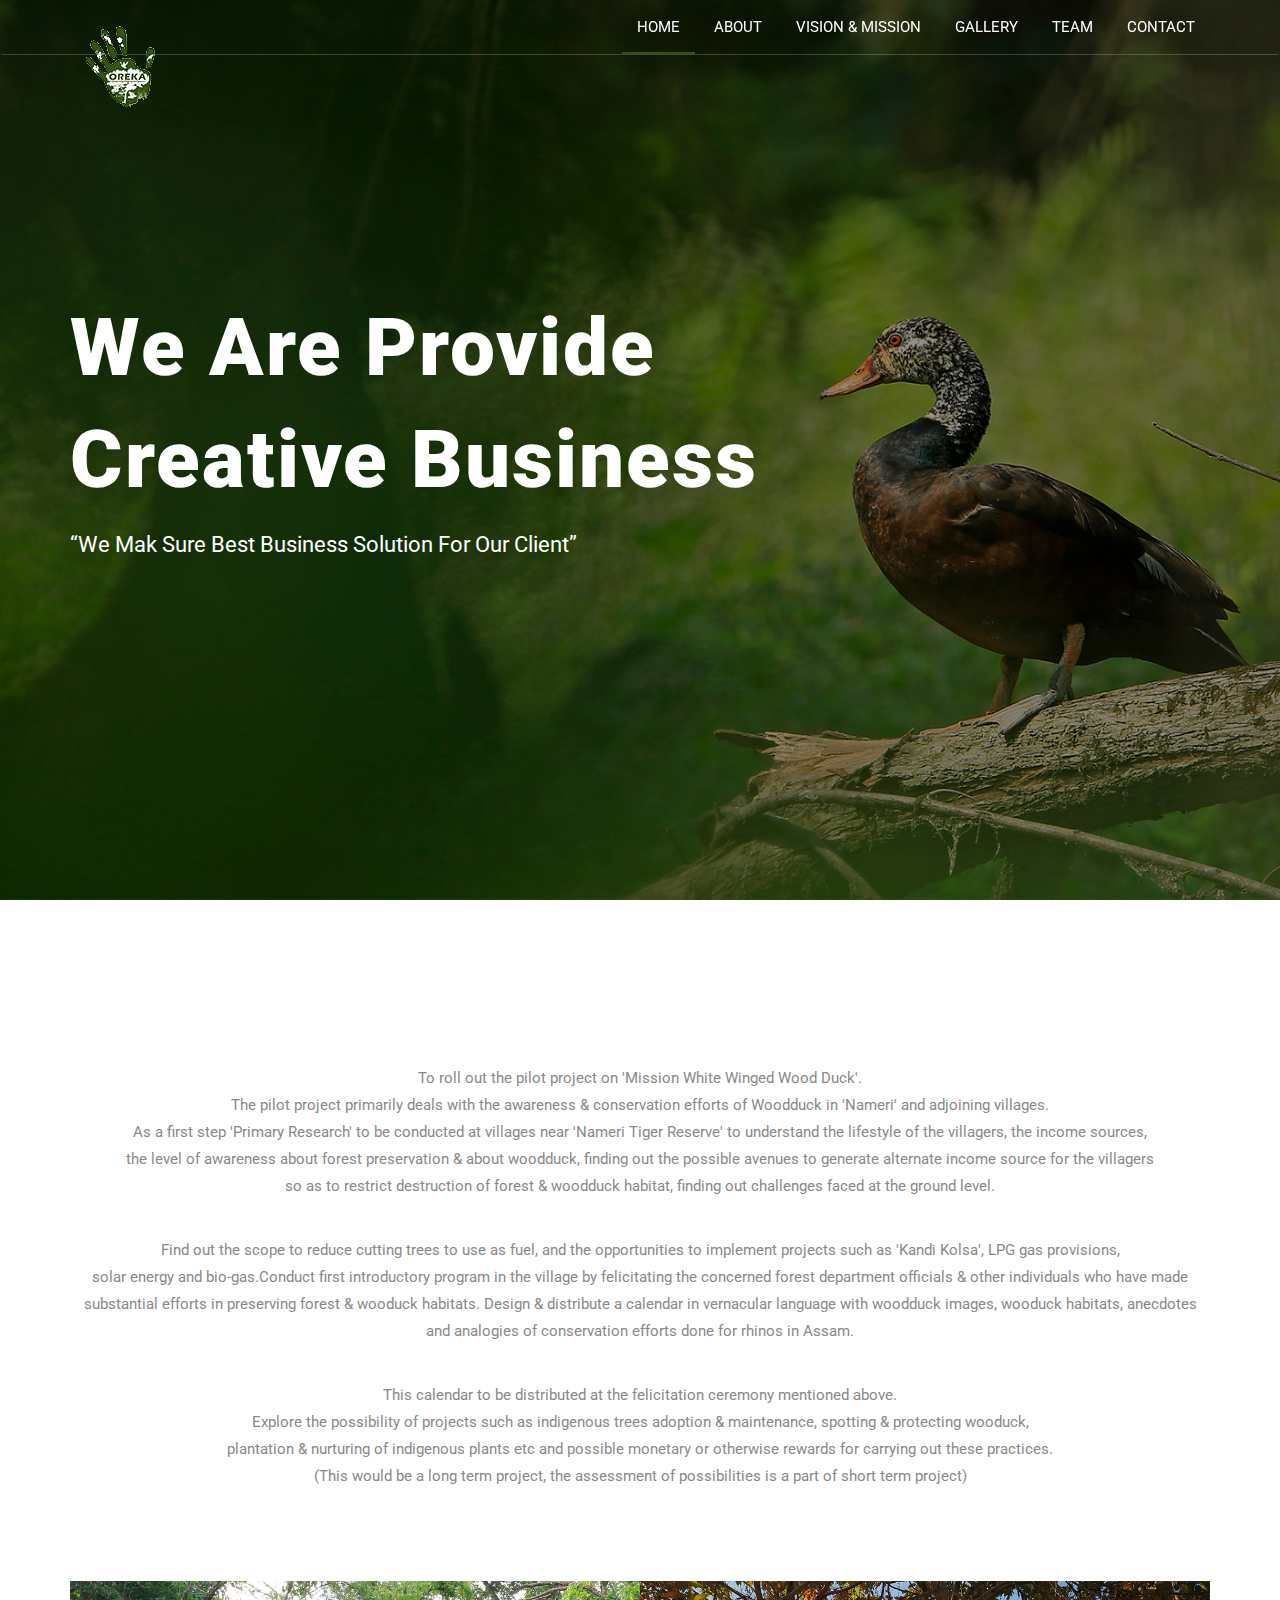
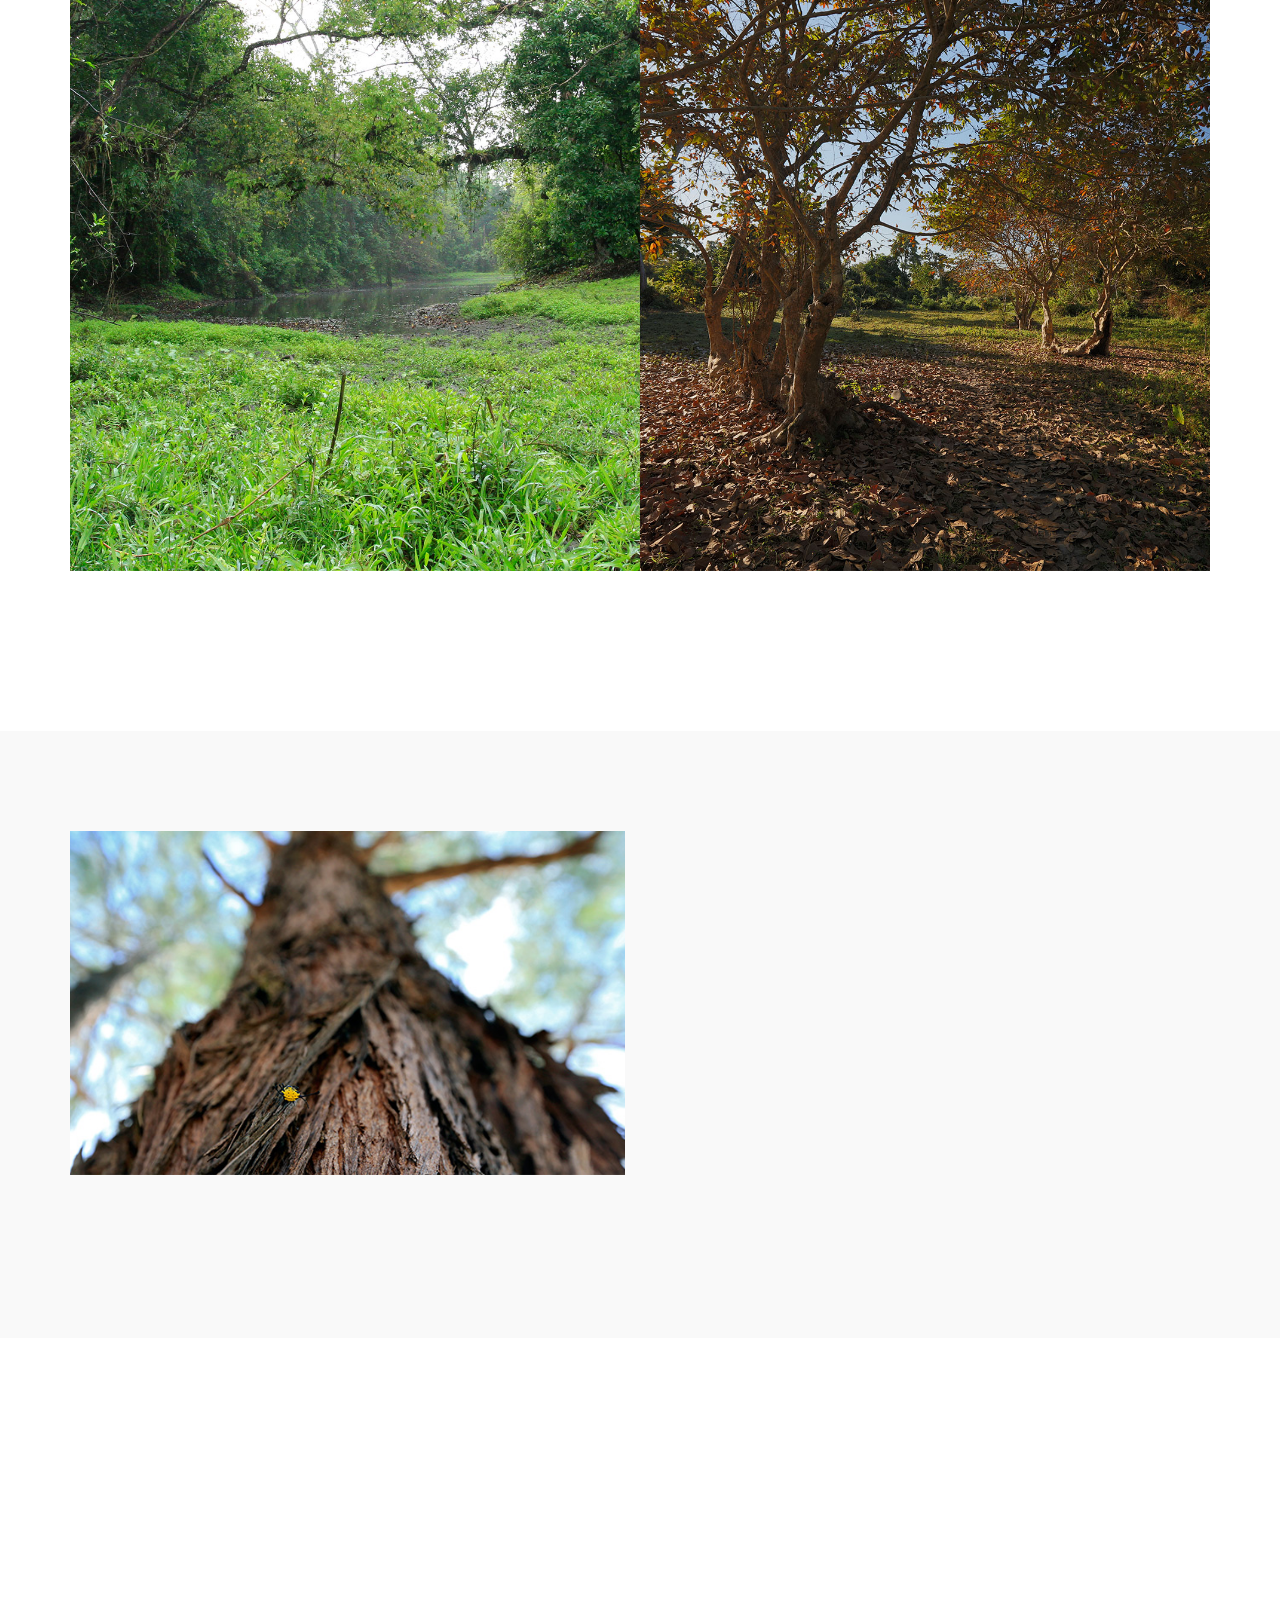
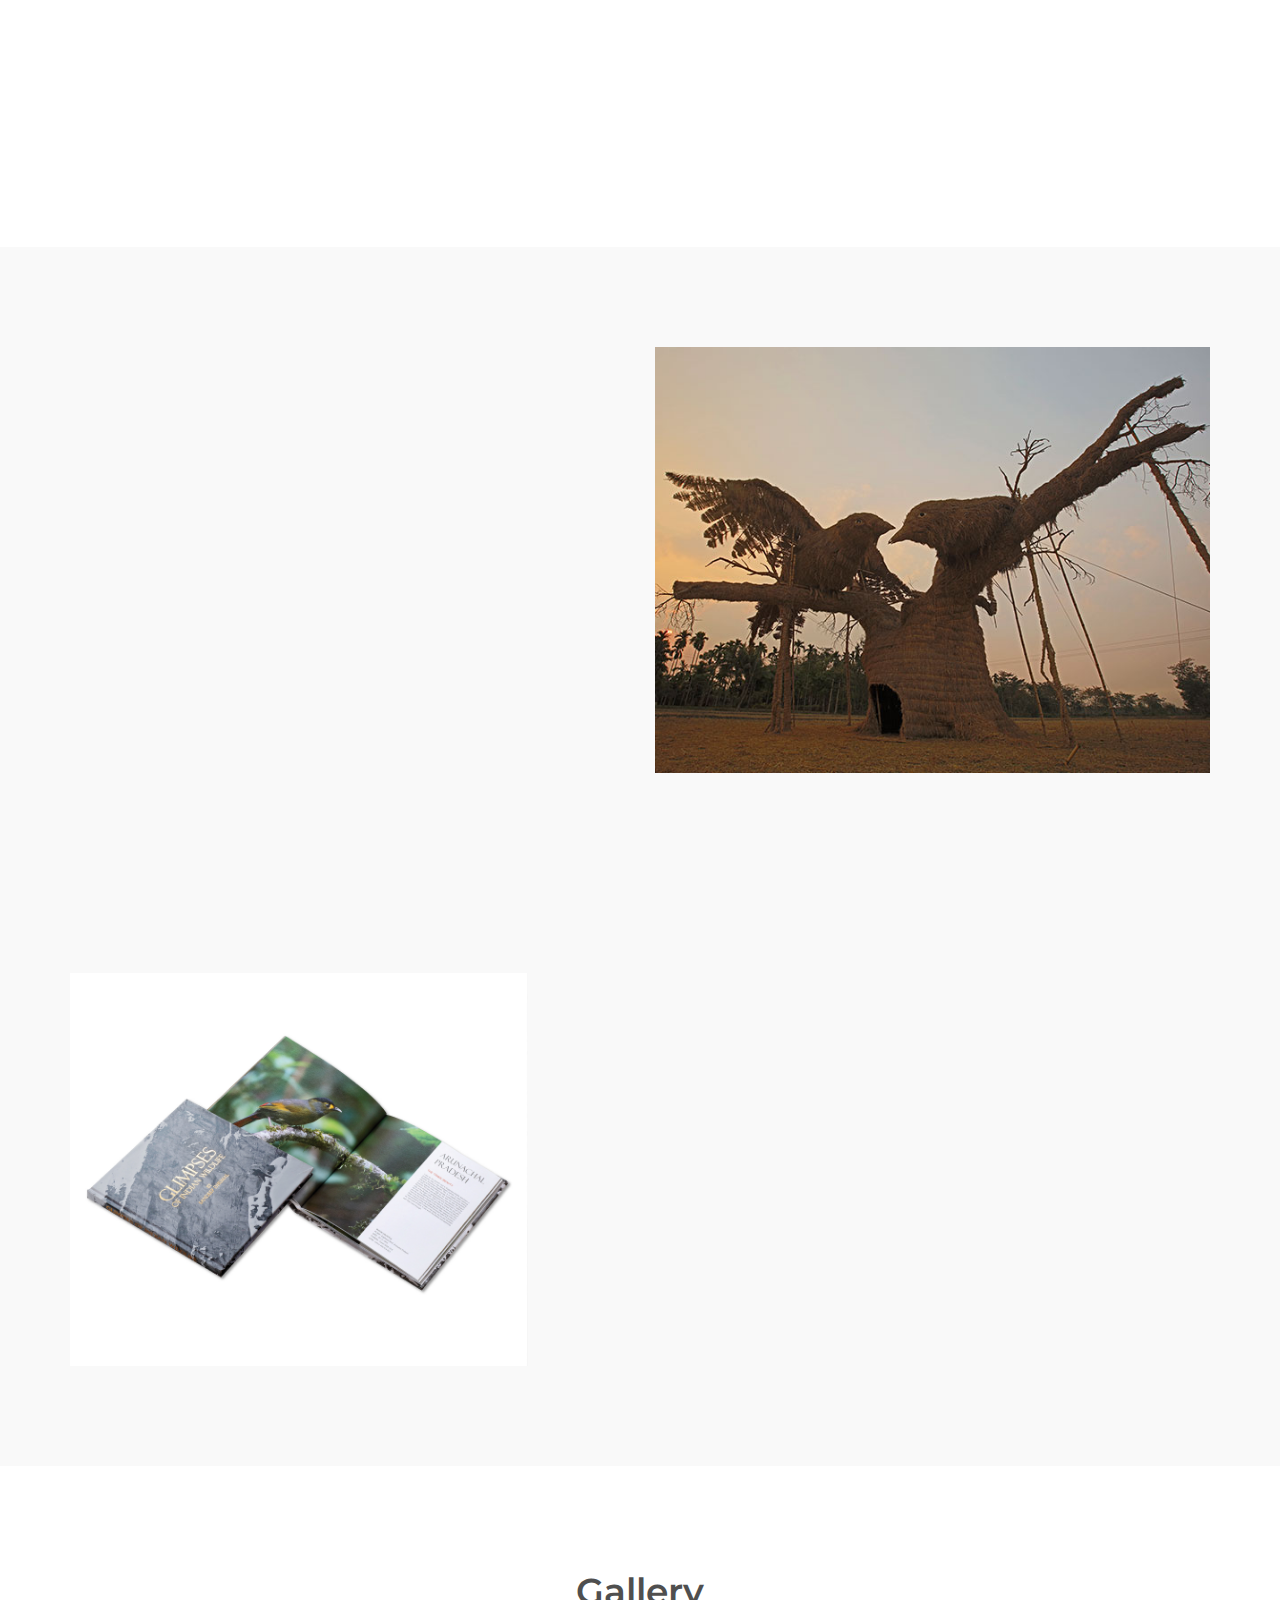
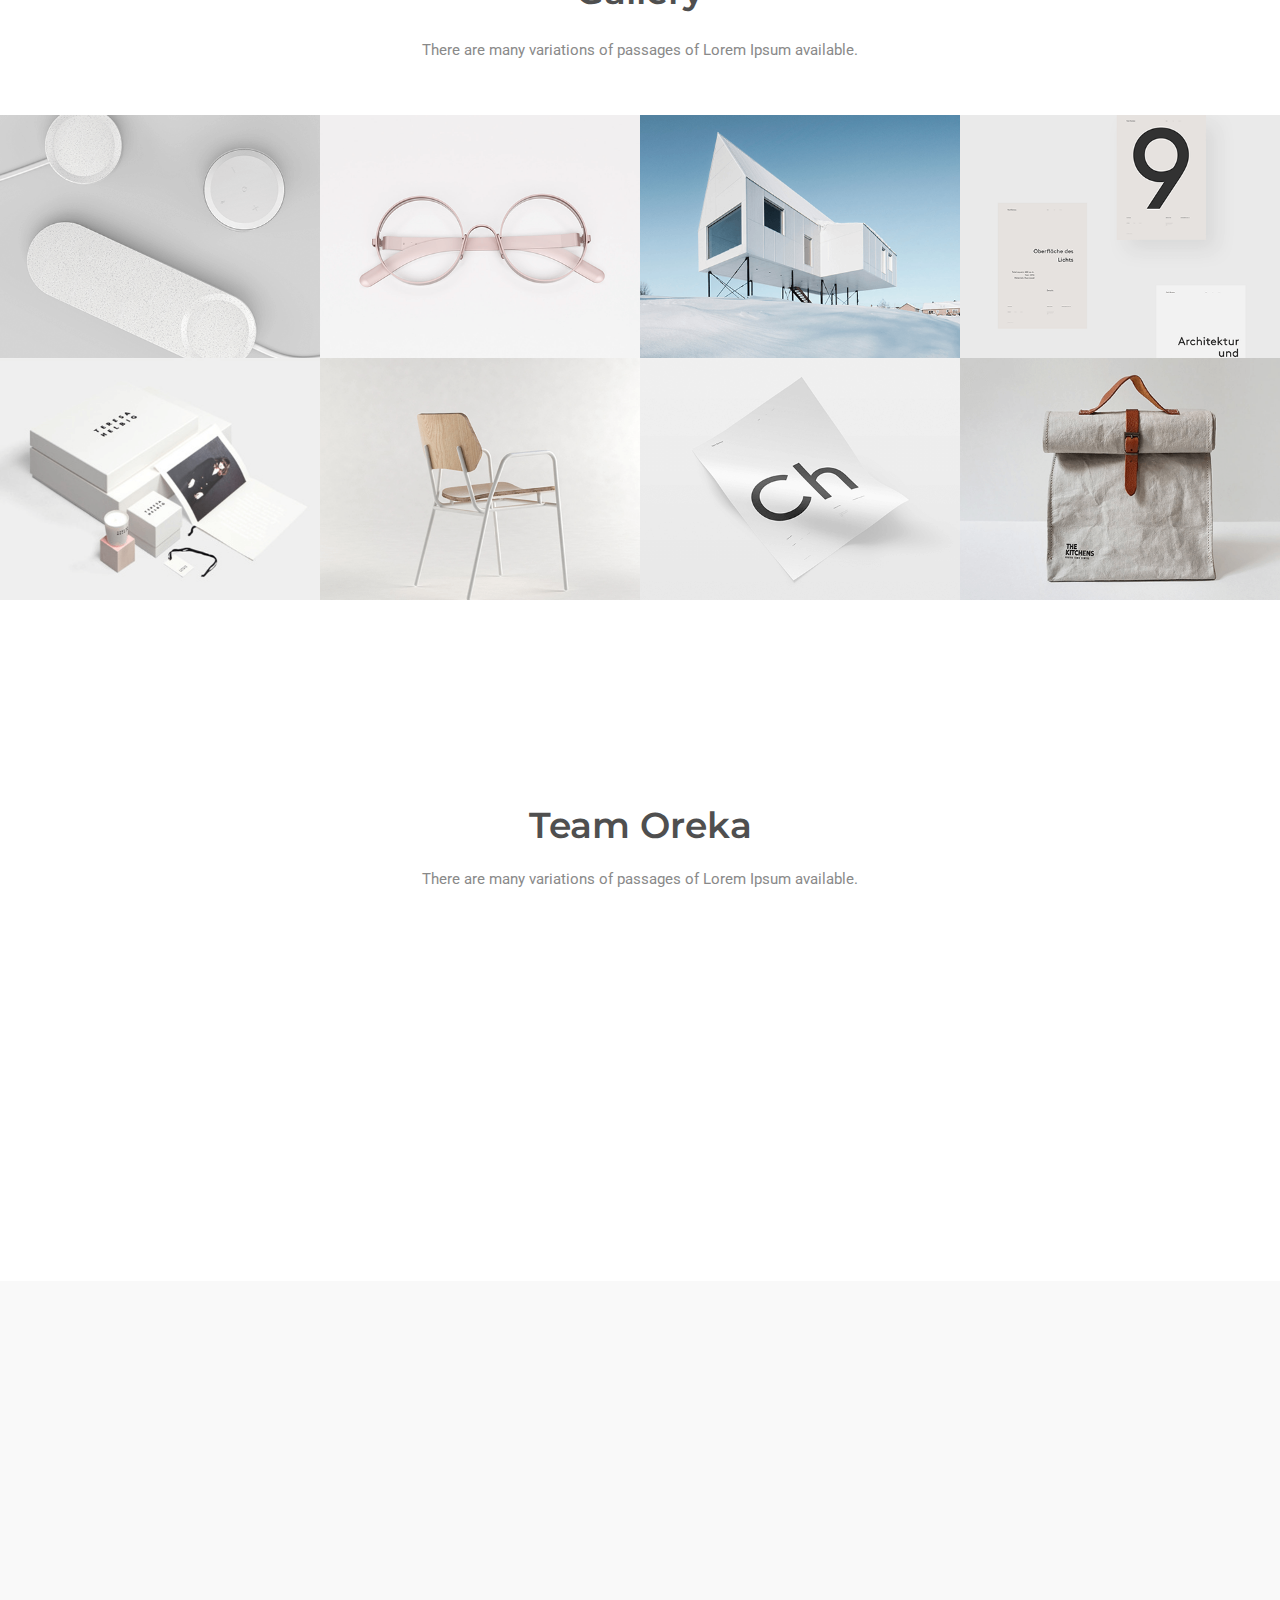
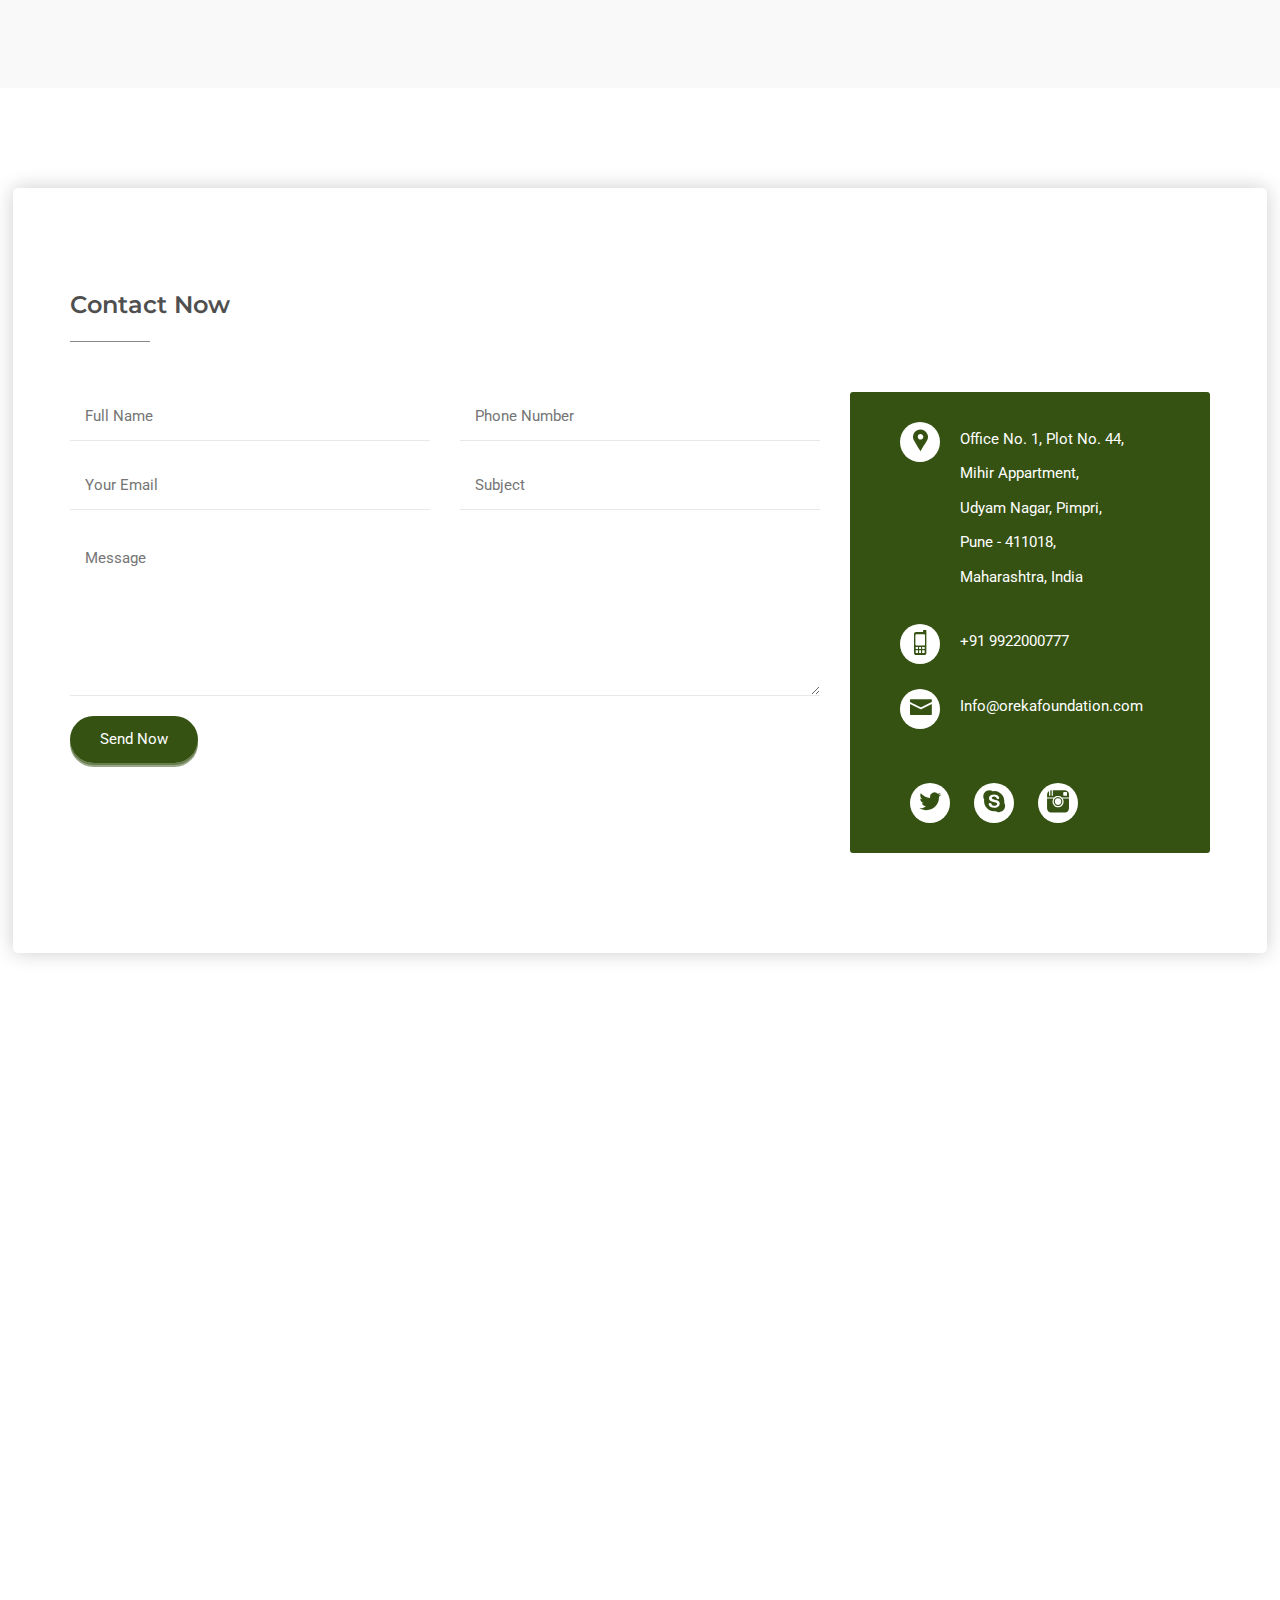
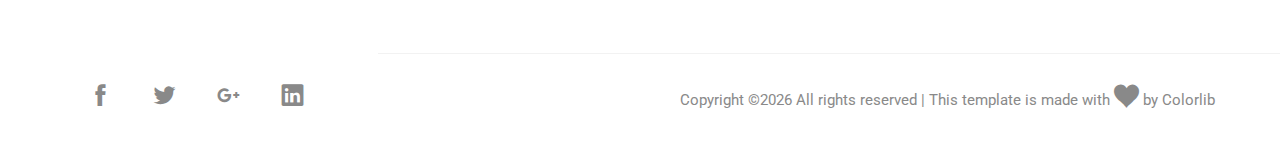
==== classic/index.html @ d02e56a4 "Updates" ====
<!doctype html>
<html class="no-js" lang="zxx">

<head>
    <meta charset="utf-8">
    <meta name="author" content="John Doe">
    <meta name="description" content="">
    <meta name="keywords" content="HTML,CSS,XML,JavaScript">
    <meta http-equiv="x-ua-compatible" content="ie=edge">
    <meta name="viewport" content="width=device-width, initial-scale=1.0">
    <!-- Title -->
    <title>Oreka Foundation</title>
    <!-- Place favicon.ico in the root directory -->
    <link rel="apple-touch-icon" href="images/apple-touch-icon.png">
    <link rel="shortcut icon" type="image/ico" href="images/favicon.ico" />
    <!-- Plugin-CSS -->
    <link rel="stylesheet" href="css/bootstrap.min.css">
    <link rel="stylesheet" href="css/owl.carousel.min.css">
    <link rel="stylesheet" href="css/icofont.css">
    <link rel="stylesheet" href="css/magnific-popup.css">
    <link rel="stylesheet" href="css/animate.css">
    <!-- Main-Stylesheets -->
    <link rel="stylesheet" href="css/normalize.css">
    <link rel="stylesheet" href="style.css">
    <link rel="stylesheet" href="css/responsive.css">
    <script src="js/vendor/modernizr-2.8.3.min.js"></script>

    <!--[if lt IE 9]>
        <script src="//oss.maxcdn.com/html5shiv/3.7.2/html5shiv.min.js"></script>
        <script src="//oss.maxcdn.com/respond/1.4.2/respond.min.js"></script>
    <![endif]-->
</head>

<body data-spy="scroll" data-target=".mainmenu-area">
    <!--Preloader-->
    <div class="preloader">
        <div class="spinner"></div>
    </div>

    <!-- Mainmenu-Area -->
    <nav class="navbar mainmenu-area" data-spy="affix" data-offset-top="197">
        <div class="container">
            <div class="row">
                <div class="col-xs-12">
                    <div id="search-box" class="collapse">
                        <form action="#">
                            <input type="search" class="form-control" placeholder="What do you want to know?">
                        </form>
                    </div>
                </div>
            </div>
            <div class="row">
                <div class="col-xs-12">
                    <div class="navbar-header smoth">
                        <button type="button" class="navbar-toggle" data-toggle="collapse" data-target="#mainmenu">
                            <span class="icon-bar"></span>
                            <span class="icon-bar"></span>
                            <span class="icon-bar"></span> 
                        </button>
                        <a class="navbar-brand" href="#home-area"><img src="images/logo.png" alt=""></a>
                    </div>
                    <div class="collapse navbar-collapse navbar-right" id="mainmenu">
                        <!--<ul class="nav navbar-nav navbar-right help-menu">
                            <li><a href=""><i class="icofont icofont-user-alt-4"></i></a></li>
                            <li><a href="#search-box" data-toggle="collapse"><i class="icofont icofont-search-alt-2"></i></a></li>
                            <li class="select-cuntry">
                                <select name="counter" id="counter">
                                    <option value="ENG">ENG</option>
                                    <option value="BEN">BEN</option>
                                    <option value="ARA">ARA</option>
                                    <option value="ARG">ARG</option>
                                    <option value="CHV">CHV</option>
                                </select>
                            </li>
                        </ul>-->
                        <ul class="nav navbar-nav primary-menu">
                            <li class="active"><a href="#home-area">Home</a></li>
                            <li><a href="#about">About</a></li>
                            <li><a href="#vnm">Vision & Mission</a></li>
                            <li><a href="#portfolio-area">Gallery</a></li>
                            <li><a href="#team-area">Team</a></li>
                            <li><a href="#contact-area">Contact</a></li>
                        </ul>
                    </div>
                </div>
            </div>
        </div>
    </nav>
    <!-- Mainmenu-Area-/ -->


    <!--Header-Area-->
    <header class="header-area overlay" id="home-area">
        <div class="vcenter">
            <div class="container">
                <div class="row">
                    <div class="col-xs-12 col-sm-10 col-md-8">
                        <div class="header-text">
                            <h2 class="header-title wow fadeInUp">We Are Provide Creative Business <!--<span class="dot"></span>--></h2>
                            <div class="wow fadeInUp" data-wow-delay="0.5s"><q>We Mak Sure Best Business Solution For Our Client</q></div>
                            <!--<div class="wow fadeInUp" data-wow-delay="0.7s">
                                <a href="#contact-area" class="bttn bttn-lg bttn-primary" style="background-color: #fff">Contact Now</a>
                            </div>-->
                        </div>
                    </div>
                </div>
            </div>
        </div>
    </header>
    <!--Header-Area-/-->


    <!-- About-Area -->
    <section class="section-padding" id="about-area">
        
        <div class="container">
            <h2 class="title wow fadeInUp"><center>About Oreka</center></h2>
            <p><center>To roll out the pilot project on 'Mission White Winged Wood Duck'. <br>The pilot project primarily deals with the awareness & conservation efforts of Woodduck in 'Nameri' and adjoining villages.<br> As a first step 'Primary Research' to be conducted at villages near 'Nameri Tiger Reserve' to understand the lifestyle of the villagers, the income sources,<br> the level of awareness about forest preservation & about woodduck, finding out the possible avenues to generate alternate income source for the villagers <br>so as to restrict destruction of forest & woodduck habitat, finding out challenges faced at the ground level. </center></p>
            <p><center><br>Find out the scope to reduce cutting trees to use as fuel, and the opportunities to implement projects such as 'Kandi Kolsa', LPG gas provisions, <br>solar energy and bio-gas.Conduct first introductory program in the village by felicitating the concerned forest department officials & other individuals who have made substantial efforts in preserving forest & wooduck habitats. Design & distribute a calendar in vernacular language with woodduck images, wooduck habitats, anecdotes and analogies of conservation efforts done for rhinos in Assam. </center></p>
            <p><center><br>This calendar to be distributed at the felicitation ceremony mentioned above. <br>Explore the possibility of projects such as indigenous trees adoption & maintenance, spotting & protecting wooduck, <br>plantation & nurturing of indigenous plants etc and possible monetary or otherwise rewards for carrying out these practices. <br> (This would be a long term project, the assessment of possibilities is a part of short term project)<br><br><br><br></center></p>
            <p><img src="images/Habitat.jpg" alt=""></p>
            
        </div>
        <div class="container">
            <div class="row">
                <div class="hidden-xs col-sm-6 col-md-offset-1">
                    <!--<img src="images/About-Back.jpg" alt="">-->
                </div>
                <div class="col-xs-12 col-sm-6 col-md-5">
                    <div class="page-title" id="about">
                        <!--<h2 class="title wow fadeInUp">About US</h2>-->
                        <div class="wow fadeInUp" data-wow-delay="0.5s">
                            <p></p>
                        </div>
                    </div>
                    <!--<div class="wow fadeInUp" data-wow-delay="0.7s">
                        <a href="#" class="bttn bttn-primary">Learn More</a>
                    </div>-->
                </div>
                
            </div>
        </div>
    </section>
    <!-- About-Area / -->



    <section class="section-padding gray-bg" id="vnm">
        <div class="container">
            <div class="row">
                <div class="col-xs-12 col-sm-6">
                    <div class="video-box">
                        <img src="images/About-Back.jpg" alt="">
                        <!--<a href="https://www.youtube.com/watch?v=7e90gBu4pas" class="video-bttn"><img src="images/video-button.png" alt=""></a>-->
                    </div>
                </div>

                <div class="col-xs-12 col-sm-6 col-md-5 col-md-offset-1 wow fadeInUp">
                    <div class="page-title">
                        <h2 class="title">Vision & Mission</h2>
                        <ul class="tabs-list">
                            <li class="active"><a data-toggle="pill" href="#our_mission">Our Vision</a></li>
                            <li><a data-toggle="pill" href="#our_vission">Our Mission</a></li>
                            <li><a data-toggle="pill" href="#our_support">Our Values</a></li>
                        </ul>
                    </div>
                    <div class="tab-content">
                        <div id="our_mission" class="tab-pane fade in active">
                            <!--<h4 class="upper thing">SINCE WE HAVE 25 YEARS </h4>-->
                            <h3 class="upper">To conserve endangered species of India</h3>
                            <p>OREKA intent to put efforts in conserving endangered species of flora & fauna across India. Conservation efforts are inclusive in nature & not restricting to birds or mammals, but may also encompass plant species and other creatures.</p>
                            <br />
                            <!--<a href="#" class="bttn bttn-sm bttn-primary">View More</a>-->
                        </div>
                        <div id="our_vission" class="tab-pane fade">
                            <!--<h4 class="upper thing">SINCE WE HAVE 25 YEARS </h4>-->
                            <!--<h3 class="upper">Our Mission</h3>-->
                            <p>To drive the change in shifting status of these species from being endangered towards least concern'
'To arrest the shift from 'Near Threatened' and 'Vulnerable' species towards status of being 'Endangered'</p>
                            <br />
                            <!--<a href="#" class="bttn bttn-sm bttn-primary">View More</a>-->
                        </div>
                        <div id="our_support" class="tab-pane fade">
                            <!--<h4 class="upper thing">SINCE WE HAVE 25 YEARS </h4>-->
                            <h3 class="upper"><ul>
                                <li>RESPECT</li>
                                <li>CARE</li>
                                <li>RESTORE</li>
                                </ul> <!--RESPECT <br> CARE <br> RESTORE --></h3>
                            <!--<p>OREKA intent to put efforts in conserving endangered species of flora & fauna across India. Conservation efforts are inclusive in nature & not restricting to birds or mammals, but may also encompass plant species and other creatures.</p>-->
                            <br />
                            <!--<a href="#" class="bttn bttn-sm bttn-primary">View More</a>-->
                        </div>
                    </div>
                </div>
            </div>
        </div>
    </section>



    <!--<section class="section-padding" id="service-area">
        <div class="container">
            <div class="row">
                <div class="col-xs-12 col-sm-6 col-md-4">
                    <div class="feature-box wow fadeInUp" data-wow-delay="0.2s">
                        <div class="box-icon">
                            <i class="icofont icofont-idea"></i>
                        </div>
                        <h4>Unique Design</h4>
                        <p>Lorem ipsum dolor sit amet, consectetur adipiscing elit, sed do eiusmod tempor incididunt.</p>
                        <a href="#" class="read-more">Read More</a>
                    </div>
                </div>
                <div class="col-xs-12 col-sm-6 col-md-4">
                    <div class="feature-box wow fadeInUp" data-wow-delay="0.4s">
                        <div class="box-icon">
                            <i class="icofont icofont-code-alt"></i>
                        </div>
                        <h4>Clean Layout</h4>
                        <p>Lorem ipsum dolor sit amet, consectetur adipiscing elit, sed do eiusmod tempor incididunt.</p>
                        <a href="#" class="read-more">Read More</a>
                    </div>
                </div>
                <div class="col-xs-12 col-sm-6 col-md-4">
                    <div class="feature-box wow fadeInUp" data-wow-delay="0.6s">
                        <div class="box-icon">
                            <i class="icofont icofont-monitor"></i>
                        </div>
                        <h4>Well Responsive</h4>
                        <p>Lorem ipsum dolor sit amet, consectetur adipiscing elit, sed do eiusmod tempor incididunt.</p>
                        <a href="#" class="read-more">Read More</a>
                    </div>
                </div>
                <div class="col-xs-12 col-sm-6 col-md-4">
                    <div class="feature-box wow fadeInUp" data-wow-delay="1.2s">
                        <div class="box-icon">
                            <i class="icofont icofont-chart-bar-graph"></i>
                        </div>
                        <h4>Pro Developing</h4>
                        <p>Lorem ipsum dolor sit amet, consectetur adipiscing elit, sed do eiusmod tempor incididunt.</p>
                        <a href="#" class="read-more">Read More</a>
                    </div>
                </div>
                <div class="col-xs-12 col-sm-6 col-md-4">
                    <div class="feature-box wow fadeInUp" data-wow-delay="1s">
                        <div class="box-icon">
                            <i class="icofont icofont-files"></i>
                        </div>
                        <h4>Well Documented</h4>
                        <p>Lorem ipsum dolor sit amet, consectetur adipiscing elit, sed do eiusmod tempor incididunt.</p>
                        <a href="#" class="read-more">Read More</a>
                    </div>
                </div>
                <div class="col-xs-12 col-sm-6 col-md-4">
                    <div class="feature-box wow fadeInUp" data-wow-delay="0.8s">
                        <div class="box-icon">
                            <i class="icofont icofont-money-bag"></i>
                        </div>
                        <h4>Quick Marketing</h4>
                        <p>Lorem ipsum dolor sit amet, consectetur adipiscing elit, sed do eiusmod tempor incididunt.</p>
                        <a href="#" class="read-more">Read More</a>
                    </div>
                </div>
            </div>
        </div>
    </section>-->
    
   <!-- <p><img src="images/Habitat.jpg" alt=""></p>-->
    
    <p><center>  <iframe width="80%" height="480" src="https://www.youtube.com/embed/hDFlw0fx80U" frameborder="0" allow="autoplay; encrypted-media" allowfullscreen></iframe> </center></p>

    <!-- Skill-Area -->
    <section class="section-padding gray-bg" id="skill-area">
        <div class="container">
            <div class="row">
                <div class="col-xs-12 col-sm-6 col-md-5">
                    <div class="page-title">
                        <h2 class="title wow fadeInUp">Statistics about <br>Indian Wildlife</h2>
                        <div class="wow fadeInUp">
                            <p>There are many variations of passages of Lorem Ipsum available, but the majority have suffered alteration in some form, by injected humour, or randomised words which don't look.</p>
                        </div>
                    </div>
                    <div class="skills skills1 row">
                        <!-- main skill No. 1 -->
                        <div class="skill col-md-4 col-xs-6 wow fadeInUp" data-wow-delay="0.2s">
                            <div class="chart chart1 center" data-percent="95">
                                <span class="counter">95</span>
                            </div>
                            <h6>WebDesign</h6>
                        </div>
                        <!-- main skill No. 2 -->
                        <div class="skill col-md-4 col-xs-6 wow fadeInUp" data-wow-delay="0.4s">
                            <div class="chart chart1 center" data-percent="85">
                                <span class="counter">85</span>
                            </div>
                            <h6>Coding</h6>
                        </div>
                        <!-- main skill No. 3 -->
                        <div class="skill col-md-4 col-xs-6 wow fadeInUp" data-wow-delay="0.6s">
                            <div class="chart chart1 center" data-percent="90">
                                <span class="counter">90</span>
                            </div>
                            <h6>Developing</h6>
                        </div>
                        <!-- main skill No. 4 -->
                        <div class="skill col-md-4 col-xs-6 wow fadeInUp" data-wow-delay="1.2s">
                            <div class="chart chart1 center" data-percent="95">
                                <span class="counter">95</span>
                            </div>
                            <h6>Java Script</h6>
                        </div>
                        <!-- main skill No. 4 -->
                        <div class="skill col-md-4 col-xs-6 wow fadeInUp" data-wow-delay="1s">
                            <div class="chart chart1 center" data-percent="85">
                                <span class="counter">85</span>
                            </div>
                            <h6>Apps Design</h6>
                        </div>
                        <!-- main skill No. 4 -->
                        <div class="skill col-md-4 col-xs-6 wow fadeInUp" data-wow-delay="0.8s">
                            <div class="chart chart1 center" data-percent="90">
                                <span class="counter">90</span>
                            </div>
                            <h6>Graphics Script</h6>
                        </div>
                    </div>
                </div>
                <div class="col-xs-12 col-sm-6 col-md-offset-1">
                    <img src="images/Indian-Wildlife.jpg" alt="">
                </div>
            </div>
        </div>
    </section>
    <!-- Skill-Area / -->


    <!-- Skill-Area -->
    <section class="section-padding gray-bg" id="skill-area">
        <div class="container">
            <div class="row">
                <div class="col-xs-12 col-sm-6 col-md-5">
                    <img src="images/blog.jpg" alt="">
                </div>
                <div class="col-xs-12 col-sm-6 col-md-offset-1">
                    <div class="page-title">
                        <h2 class="title wow fadeInUp">Glimses of<br>Indian Wildlife</h2>
                        <div class="wow fadeInUp">
                            <p>The proceeds of this book will go directly to the 'Oreka Foundation' which will keep the conservation work going on, in the far flung recesses of India.</p>
                        </div>
                    </div>
                    
                </div>
                
            </div>
        </div>
    </section>
    <!-- Skill-Area / -->



    <!-- Portfolio-Area -->
    <section class="section-padding" id="portfolio-area">
        <div class="container-fluid">
            <div class="row">
                <div class="col-xs-12 col-sm-8 col-sm-offset-2 col-md-6 col-md-offset-3">
                    <div class="page-title text-center">
                        <h2 class="title">Gallery</h2>
                        <p>There are many variations of passages of Lorem Ipsum available.</p>
                    </div>
                </div>
            </div>
            <div class="row">
                <div class="col-xs-12">
                    <!-- Mixitup controls -->
                    <!--<ul class="filter-controls text-center">
                        <li class="active filter" data-filter="all">All</li>
                        <li class="active filter" data-filter=".graphics">Graphics</li>
                        <li class="filter" data-filter=".ux_ui">UI/UX</li>
                        <li class="filter" data-filter=".web_design">Web Design</li>
                        <li class="filter" data-filter=".coding">Coding</li>
                        <li class="filter" data-filter=".developing">Developing</li>
                        <li class="filter" data-filter=".photography">Photography</li>
                    </ul>-->
                </div>
            </div>
            <div class="row" id="filtering">
                <div class="col-xs-6 col-sm-4 col-md-3 mix graphics developing">
                    <div class="filter-box">
                        <div class="filter-image">
                            <img src="images/work-1.jpg" alt="">
                        </div>
                        <div class="filter-hover">
                           <a href="images/work-1.jpg" download>  <h5> Download <br> & Share </h5></a>
                            <a href="images/work-1.jpg" class="filter-popup" data-effect="mfp-zoom-in"></a>
                        </div>
                    </div>
                </div>
                <div class="col-xs-6 col-sm-4 col-md-3 mix ux_ui ">
                    <div class="filter-box">
                        <div class="filter-image">
                            <img src="images/work-2.jpg" alt="">
                        </div>
                        <div class="filter-hover">
                            <a href="images/work-2.jpg" download> <h5>Download <br> & Share </h5></a>
                            <a href="images/work-2.jpg" class="filter-popup" data-effect="mfp-zoom-in"></a>
                        </div>
                    </div>
                </div>
                <div class="col-xs-6 col-sm-4 col-md-3 mix graphics ">
                    <div class="filter-box">
                        <div class="filter-image">
                            <img src="images/work-3.jpg" alt="">
                        </div>
                        <div class="filter-hover">
                            <a href="images/work-3.jpg" download><h5> Download <br> & Share</h5></a>
                            <a href="images/work-3.jpg" class="filter-popup" data-effect="mfp-zoom-in"></a>
                        </div>
                    </div>
                </div>
                <div class="col-xs-6 col-sm-4 col-md-3 mix ux_ui developing">
                    <div class="filter-box">
                        <div class="filter-image">
                            <img src="images/work-4.jpg" alt="">
                        </div>
                        <div class="filter-hover">
                           <a href="images/work-4.jpg" download> <h5>Download <br> & Share</h5></a>
                            <a href="images/work-4.jpg" class="filter-popup" data-effect="mfp-zoom-in"></a>
                        </div>
                    </div>
                </div>
                <div class="col-xs-6 col-sm-4 col-md-3 mix web_design photography">
                    <div class="filter-box">
                        <div class="filter-image">
                            <img src="images/work-5.jpg" alt="">
                        </div>
                        <div class="filter-hover">
                            <a href="images/work-5.jpg" download><h5>  Download <br> & Share</h5></a>
                            <a href="images/work-5.jpg" class="filter-popup" data-effect="mfp-zoom-in"></a>
                        </div>
                    </div>
                </div>
                <div class="col-xs-6 col-sm-4 col-md-3 mix coding">
                    <div class="filter-box">
                        <div class="filter-image">
                            <img src="images/work-6.jpg" alt="">
                        </div>
                        <div class="filter-hover">
                           <a href="images/work-6.jpg" download>  <h5>Download <br> & Share </h5></a>
                            <a href="images/work-6.jpg" class="filter-popup" data-effect="mfp-zoom-in"></a>
                        </div>
                    </div>
                </div>
                <div class="col-xs-6 col-sm-4 col-md-3 mix web_design developing">
                    <div class="filter-box">
                        <div class="filter-image">
                            <img src="images/work-7.jpg" alt="">
                        </div>
                        <div class="filter-hover">
                            <a href="images/work-7.jpg" download><h5>Download <br> & Share </h5></a>
                            <a href="images/work-7.jpg" class="filter-popup" data-effect="mfp-zoom-in"></a>
                        </div>
                    </div>
                </div>
                <div class="col-xs-6 col-sm-4 col-md-3 mix coding photography">
                    <div class="filter-box">
                        <div class="filter-image">
                            <img src="images/work-8.jpg" alt="">
                        </div>
                        <div class="filter-hover">
                           <a href="images/work-8.jpg" download>  <h5>Download <br> & Share</h5></a>
                            <a href="images/work-8.jpg" class="filter-popup" data-effect="mfp-zoom-in"></a>
                        </div>
                    </div>
                </div>
            </div>
        </div>
    </section>
    <!-- Portfolio-Area / -->



    <!-- Team-Area -->
    <section class="section-padding" id="team-area">
        <div class="container">
            <div class="row">
                <div class="col-xs-12 col-sm-8 col-sm-offset-2 col-md-6 col-md-offset-3">
                    <div class="text-center">
                        <h2 class="title">Team Oreka</h2>
                        <p>There are many variations of passages of Lorem Ipsum available.</p>
                    </div>
                </div>
            </div>
            <div class="row">
                <div class="col-xs-1 col-sm-1 col-md-1"></div>
                <div class="col-xs-6 col-sm-4 col-md-2">
                    <div class="team-box wow fadeInUp" data-wow-delay="0.2s">
                        <div class="team-image">
                            <img src="images/about.jpg" alt="">
                        </div>
                        <div class="team-hover">
                            <h5 class="t_title">Sandeep Dhumal</h5>
                            <span class="t_sub_title">SEO Expert</span>
                            <!--<div class='bar_group' data-max="100">
                                <div class=" bar_group__bar thick elastic" data-value="90" data-tooltip="true" data-label="Phototshop" data-show-values="true" data-unit="%"></div>
                            </div>
                            <div class='bar_group' data-max="100">
                                <div class=" bar_group__bar thick elastic" data-value="70" data-tooltip="true" data-label="Indesign" data-show-values="true" data-unit="%"></div>
                            </div>
                            <div class='bar_group' data-max="100">
                                <div class=" bar_group__bar thick elastic" data-value="50" data-tooltip="true" data-label="Illustrator" data-show-values="true" data-unit="%"></div>
                            </div>
                            <div class="team-social-menu">
                                <a href="#"><i class="icofont icofont-social-facebook"></i></a>
                                <a href="#"><i class="icofont icofont-social-twitter"></i></a>
                                <a href="#"><i class="icofont icofont-social-linkedin"></i></a>
                                <a href="#"><i class="icofont icofont-social-pinterest"></i></a>
                            </div>-->
                        </div>
                    </div>
                </div>
                <div class="col-xs-6 col-sm-4 col-md-2">
                    <div class="team-box wow fadeInUp" data-wow-delay="0.4s">
                        <div class="team-image">
                            <img src="images/about.jpg" alt="">
                        </div>
                        <div class="team-hover">
                            <h5 class="t_title">Jhon Doe</h5>
                            <span class="t_sub_title">Web Developer</span>
                            <!--<div class='bar_group' data-max="100">
                                <div class=" bar_group__bar thick elastic" data-value="90" data-tooltip="true" data-label="Phototshop" data-show-values="true" data-unit="%"></div>
                            </div>
                            <div class='bar_group' data-max="100">
                                <div class=" bar_group__bar thick elastic" data-value="70" data-tooltip="true" data-label="Indesign" data-show-values="true" data-unit="%"></div>
                            </div>
                            <div class='bar_group' data-max="100">
                                <div class=" bar_group__bar thick elastic" data-value="50" data-tooltip="true" data-label="Illustrator" data-show-values="true" data-unit="%"></div>
                            </div>
                            <div class="team-social-menu">
                                <a href="#"><i class="icofont icofont-social-facebook"></i></a>
                                <a href="#"><i class="icofont icofont-social-twitter"></i></a>
                                <a href="#"><i class="icofont icofont-social-linkedin"></i></a>
                                <a href="#"><i class="icofont icofont-social-pinterest"></i></a>
                            </div>-->
                        </div>
                    </div>
                </div>
                <div class="col-xs-6 col-sm-4 col-md-2">
                    <div class="team-box wow fadeInUp" data-wow-delay="0.6s">
                        <div class="team-image">
                            <img src="images/about.jpg" alt="">
                        </div>
                        <div class="team-hover">
                            <h5 class="t_title">Jakia Khan</h5>
                            <span class="t_sub_title">UI/UX Designer</span>
                            <!--<div class='bar_group' data-max="100">
                                <div class=" bar_group__bar thick elastic" data-value="90" data-tooltip="true" data-label="Phototshop" data-show-values="true" data-unit="%"></div>
                            </div>
                            <div class='bar_group' data-max="100">
                                <div class=" bar_group__bar thick elastic" data-value="70" data-tooltip="true" data-label="Indesign" data-show-values="true" data-unit="%"></div>
                            </div>
                            <div class='bar_group' data-max="100">
                                <div class=" bar_group__bar thick elastic" data-value="50" data-tooltip="true" data-label="Illustrator" data-show-values="true" data-unit="%"></div>
                            </div>
                            <div class="team-social-menu">
                                <a href="#"><i class="icofont icofont-social-facebook"></i></a>
                                <a href="#"><i class="icofont icofont-social-twitter"></i></a>
                                <a href="#"><i class="icofont icofont-social-linkedin"></i></a>
                                <a href="#"><i class="icofont icofont-social-pinterest"></i></a>
                            </div>-->
                        </div>
                    </div>
                </div>
                <div class="col-xs-6 col-sm-4 col-md-2">
                    <div class="team-box wow fadeInUp" data-wow-delay="0.8s">
                        <div class="team-image">
                            <img src="images/about.jpg" alt="">
                        </div>
                        <div class="team-hover">
                            <h5 class="t_title">Jack kalis</h5>
                            <span class="t_sub_title">Programer</span>
                            <!--<div class='bar_group' data-max="100">
                                <div class=" bar_group__bar thick elastic" data-value="90" data-tooltip="true" data-label="Phototshop" data-show-values="true" data-unit="%"></div>
                            </div>
                            <div class='bar_group' data-max="100">
                                <div class=" bar_group__bar thick elastic" data-value="70" data-tooltip="true" data-label="Indesign" data-show-values="true" data-unit="%"></div>
                            </div>
                            <div class='bar_group' data-max="100">
                                <div class=" bar_group__bar thick elastic" data-value="50" data-tooltip="true" data-label="Illustrator" data-show-values="true" data-unit="%"></div>
                            </div>
                            <div class="team-social-menu">
                                <a href="#"><i class="icofont icofont-social-facebook"></i></a>
                                <a href="#"><i class="icofont icofont-social-twitter"></i></a>
                                <a href="#"><i class="icofont icofont-social-linkedin"></i></a>
                                <a href="#"><i class="icofont icofont-social-pinterest"></i></a>
                            </div>-->
                        </div>
                    </div>
                </div>
                <div class="col-xs-6 col-sm-4 col-md-2">
                    <div class="team-box wow fadeInUp" data-wow-delay="0.8s">
                        <div class="team-image">
                            <img src="images/about.jpg" alt="">
                        </div>
                        <div class="team-hover">
                            <h5 class="t_title">Jack kalis</h5>
                            <span class="t_sub_title">Programer</span>
                            <!--<div class='bar_group' data-max="100">
                                <div class=" bar_group__bar thick elastic" data-value="90" data-tooltip="true" data-label="Phototshop" data-show-values="true" data-unit="%"></div>
                            </div>
                            <div class='bar_group' data-max="100">
                                <div class=" bar_group__bar thick elastic" data-value="70" data-tooltip="true" data-label="Indesign" data-show-values="true" data-unit="%"></div>
                            </div>
                            <div class='bar_group' data-max="100">
                                <div class=" bar_group__bar thick elastic" data-value="50" data-tooltip="true" data-label="Illustrator" data-show-values="true" data-unit="%"></div>
                            </div>
                            <div class="team-social-menu">
                                <a href="#"><i class="icofont icofont-social-facebook"></i></a>
                                <a href="#"><i class="icofont icofont-social-twitter"></i></a>
                                <a href="#"><i class="icofont icofont-social-linkedin"></i></a>
                                <a href="#"><i class="icofont icofont-social-pinterest"></i></a>
                            </div>-->
                        </div>
                    </div>
                </div>
                <div class="col-xs-1 col-sm-1 col-md-1"></div>
                
                
            </div>
        </div>
    </section>
    <!-- Team-Area / -->


    
    <section class="section-padding gray-bg">
        <div class="container">
            <div class="row counters">
                <div class="col-xs-6 col-sm-6 col-md-3">
                    <div class="count-box wow fadeInUp" data-wow-delay="0.2s">
                        <div class="count-icon">
                            <i class="icofont icofont-fire-burn"></i>
                        </div>
                        <span class="count_title" style="color: #355213">Join the Movement</span>
                        <!--<h2 class="count">1172</h2>-->
                    </div>
                </div>
                <div class="col-xs-6 col-sm-6 col-md-3">
                    <div class="count-box wow fadeInUp" data-wow-delay="0.4s">
                        <div class="count-icon">
                            <i class="icofont icofont-mega-phone"></i>
                        </div>
                        <span class="count_title" style="color: #355213">Spread Awareness</span>
                        <!--<h2 class="count">1000</h2>-->
                    </div>
                </div>
                <div class="col-xs-6 col-sm-6 col-md-3">
                    <div class="count-box wow fadeInUp" data-wow-delay="0.6s">
                        <div class="count-icon">
                            <i class="icofont icofont-military"></i>
                        </div>
                        <span class="count_title" style="color: #355213">Volunteer</span>
                        <!--<h2 class="count">1200</h2>-->
                    </div>
                </div>
                <div class="col-xs-6 col-sm-6 col-md-3">
                    <div class="count-box wow fadeInUp" data-wow-delay="0.8s">
                        <div class="count-icon">
                            <i class="icofont icofont-money"></i>
                        </div>
                        <span class="count_title" style="color: #355213">Contribute</span>
                        <!--<h2 class="count">1172</h2>-->
                    </div>
                </div>
            </div>
        </div>
    </section>

    <!-- Contact-Area -->
    <section class="section-padding" id="contact-area">
        <div class="contact-area">
            <div class="container">
                <div class="row">
                    <div class="col-xs-12">
                        <div class="page-title">
                            <h3 class="bar-title">Contact Now</h3>
                        </div>
                    </div>
                </div>
                <div class="row">
                    <div class="col-xs-12 col-md-8">
                        <div class="contact-form">
                            <form action="process.php" id="contact-form" method="post">
                                <div class="form-double">
                                    <input type="text" id="form-name" name="form-name" placeholder="Full Name" required="required">
                                    <input type="number" placeholder="Phone Number">
                                </div>
                                <div class="form-double">
                                    <input type="email" name="form-email" name="email" id="form-email" placeholder="Your Email" required="required">
                                    <input type="text" name="form-subject" id="form-subject" placeholder="Subject" required="required">
                                </div>
                                <textarea name="form-message" id="message" id="form-message" rows="5" required="required" placeholder="Message"></textarea>
                                <button class="bttn bttn-primary">Send Now</button>
                            </form>
                        </div>
                    </div>
                    <div class="col-xs-12 col-md-4">
                        <div class="contact-info">
                            <ul class="info">
                                <li>
                                    <span class="info-icon">
                                        <i class="icofont icofont-social-google-map"></i>
                                    </span> Office No. 1, Plot No. 44, <br>Mihir Appartment,<br>Udyam Nagar, Pimpri,<br> Pune - 411018,<br>Maharashtra, India  
                                </li>
                                <li>
                                    <span class="info-icon">
                                        <i class="icofont icofont-ui-cell-phone"></i>
                                    </span> +91 9922000777 
                                </li>
                                <li>
                                    <span class="info-icon">
                                        <i class="icofont icofont-envelope"></i>
                                    </span> Info@orekafoundation.com
                                </li>
                            </ul>
                            <div class="social-menu-2">
                                <a href="#"><i class="icofont icofont-social-twitter"></i></a>
                                <a href="#"><i class="icofont icofont-social-skype"></i></a>
                                <a href="#"><i class="icofont icofont-social-instagram"></i></a>
                            </div>
                        </div>
                    </div>
                </div>
            </div>
        </div>
    </section>
    <!-- Contact-Area / -->
    <div id="maps"></div>


    <!-- Footer-Area -->
    <footer class="footer-area" style="margin-top: 250px; ">
        <div class="footer-top">
            <div class="container">
                <div class="row">
                    <div class="col-xs-12 col-md-3">
                        <div class="footer-text">
                            <!--<h4 class="upper">Classic</h4>
                            <p>If you are going to use a passage of Lorem Ipsum, you need to be sure</p>-->
                            <div class="social-menu">
                                <a href="#"><i class="icofont icofont-social-facebook"></i></a>
                                <a href="#"><i class="icofont icofont-social-twitter"></i></a>
                                <a href="#"><i class="icofont icofont-social-google-plus"></i></a>
                                <a href="#"><i class="icofont icofont-social-linkedin"></i></a>
                            </div>
                        </div>
                    </div>
                    <div class="col-xs-6 col-md-2 ">
                        <div class="footer-single">
                          <div class="footer-bottom">
                              <div class="container">
                                <div class="row">
                                    <div class="col-xs-12">
                                    <!-- Link back to Colorlib can't be removed. Template is licensed under CC BY 3.0. -->
                                    <p class="copyright">Copyright &copy;<script>document.write(new Date().getFullYear());</script> All rights reserved | This template is made with <i class="icofont icofont-heart-alt" aria-hidden="true"></i> by <a href="https://colorlib.com" target="_blank">Colorlib</a></p>
                                    <!-- Link back to Colorlib can't be removed. Template is licensed under CC BY 3.0. -->
                                    </div>
                                </div>
                            </div>
                            </div>
                            
                        </div>
                    </div>
                    
                </div>
            </div>
        </div>
    </footer>
    <!-- Footer-Area / -->


    <!--Vendor-JS-->
    <script src="js/vendor/jquery-1.12.4.min.js"></script>
    <script src="js/vendor/bootstrap.min.js"></script>
    <!--Plugin-JS-->
    <script src="js/owl.carousel.min.js"></script>
    <script src="js/appear.js"></script>
    <script src="js/bars.js"></script>
    <script src="js/waypoints.min.js"></script>
    <script src="js/counterup.min.js"></script>
    <script src="js/easypiechart.min.js"></script>
    <script src="js/mixitup.min.js"></script>
    <script src="js/contact-form.js"></script>
    <script src="js/scrollUp.min.js"></script>
    <script src="js/magnific-popup.min.js"></script>
    <script src="js/wow.min.js"></script>
    <!--Main-active-JS-->
    <script src="js/main.js"></script>
    <!--<script async defer src="https://maps.googleapis.com/maps/api/js?key=AIzaSyDXZ3vJtdK6aKAEWBovZFe4YKj1SGo9V20&callback=initMap"></script>-->
    <script src="js/maps.js"></script>
</body>

</html>
---- classic/css/icofont.css ----
/**
 * @package IcoFont by ThemeHunt - https://themehunt.com
 * @version 1.0.0 Beta
 * @author IcoFont http://icofont.com
 * @copyright Copyright (c) 2018 IcoFont
 * @license - http://icofont.com/license/
*/

@font-face {
    font-family: 'icofont';
    src: url('../fonts/icofont.eot?v=1.0.0-beta');
    src: url('../fonts/icofont.eot?v=1.0.0-beta#iefix') format('embedded-opentype'),
    url('../fonts/icofont.ttf?v=1.0.0-beta') format('truetype'),
    url('../fonts/icofont.woff?v=1.0.0-beta') format('woff'),
    url('../fonts/icofont.svg?v=1.0.0-beta#icofont') format('svg');
    font-weight: normal;
    font-style: normal;
}

.icofont {
    font-family: 'IcoFont' !important;
    speak: none;
    font-style: normal;
    font-weight: normal;
    font-variant: normal;
    font-size: 25px;
    text-transform: none;
    line-height: 1;

    /* Better Font Rendering =========== */
    -webkit-font-smoothing: antialiased;
    -moz-osx-font-smoothing: grayscale;
}

.icofont-angry-monster:before {
	content: "\e901";
}
.icofont-bathtub:before {
	content: "\e902";
}
.icofont-bird-wings:before {
	content: "\e903";
}
.icofont-bow:before {
	content: "\e904";
}
.icofont-brain-alt:before {
	content: "\e905";
}
.icofont-butterfly-alt:before {
	content: "\e906";
}
.icofont-castle:before {
	content: "\e907";
}
.icofont-circuit:before {
	content: "\e908";
}
.icofont-dart:before {
	content: "\e909";
}
.icofont-dice-alt:before {
	content: "\e90a";
}
.icofont-disability-race:before {
	content: "\e90b";
}
.icofont-diving-goggle:before {
	content: "\e90c";
}
.icofont-fire-alt:before {
	content: "\e90d";
}
.icofont-flame-torch:before {
	content: "\e90e";
}
.icofont-flora-flower:before {
	content: "\e90f";
}
.icofont-flora:before {
	content: "\e910";
}
.icofont-gift-box:before {
	content: "\e911";
}
.icofont-halloween-pumpkin:before {
	content: "\e912";
}
.icofont-hand-power:before {
	content: "\e913";
}
.icofont-hand-thunder:before {
	content: "\e914";
}
.icofont-king-crown:before {
	content: "\e915";
}
.icofont-king-monster:before {
	content: "\e916";
}
.icofont-love:before {
	content: "\e917";
}
.icofont-magician-hat:before {
	content: "\e918";
}
.icofont-native-american:before {
	content: "\e919";
}
.icofont-open-eye:before {
	content: "\e91a";
}
.icofont-owl-look:before {
	content: "\e91b";
}
.icofont-phoenix:before {
	content: "\e91c";
}
.icofont-queen-crown:before {
	content: "\e91d";
}
.icofont-robot-face:before {
	content: "\e91e";
}
.icofont-sand-clock:before {
	content: "\e91f";
}
.icofont-shield-alt:before {
	content: "\e920";
}
.icofont-ship-wheel:before {
	content: "\e921";
}
.icofont-skull-danger:before {
	content: "\e922";
}
.icofont-skull-face:before {
	content: "\e923";
}
.icofont-snail:before {
	content: "\e924";
}
.icofont-snow-alt:before {
	content: "\e925";
}
.icofont-snow-flake:before {
	content: "\e926";
}
.icofont-snowmobile:before {
	content: "\e927";
}
.icofont-space-shuttle:before {
	content: "\e928";
}
.icofont-star-shape:before {
	content: "\e929";
}
.icofont-swirl:before {
	content: "\e92a";
}
.icofont-tattoo-wing:before {
	content: "\e92b";
}
.icofont-throne:before {
	content: "\e92c";
}
.icofont-touch:before {
	content: "\e92d";
}
.icofont-tree-alt:before {
	content: "\e92e";
}
.icofont-triangle:before {
	content: "\e92f";
}
.icofont-unity-hand:before {
	content: "\e930";
}
.icofont-weed:before {
	content: "\e931";
}
.icofont-woman-bird:before {
	content: "\e932";
}
.icofont-animal-bat:before {
	content: "\e933";
}
.icofont-animal-bear-tracks:before {
	content: "\e934";
}
.icofont-animal-bear:before {
	content: "\e935";
}
.icofont-animal-bird-alt:before {
	content: "\e936";
}
.icofont-animal-bird:before {
	content: "\e937";
}
.icofont-animal-bone:before {
	content: "\e938";
}
.icofont-animal-bull:before {
	content: "\e939";
}
.icofont-animal-camel-alt:before {
	content: "\e93a";
}
.icofont-animal-camel-head:before {
	content: "\e93b";
}
.icofont-animal-camel:before {
	content: "\e93c";
}
.icofont-animal-cat-alt-1:before {
	content: "\e93d";
}
.icofont-animal-cat-alt-2:before {
	content: "\e93e";
}
.icofont-animal-cat-alt-3:before {
	content: "\e93f";
}
.icofont-animal-cat-alt-4:before {
	content: "\e940";
}
.icofont-animal-cat-with-dog:before {
	content: "\e941";
}
.icofont-animal-cat:before {
	content: "\e942";
}
.icofont-animal-cow-head:before {
	content: "\e943";
}
.icofont-animal-cow:before {
	content: "\e944";
}
.icofont-animal-crab:before {
	content: "\e945";
}
.icofont-animal-crocodile:before {
	content: "\e946";
}
.icofont-animal-deer-head:before {
	content: "\e947";
}
.icofont-animal-dog-alt:before {
	content: "\e948";
}
.icofont-animal-dog-barking:before {
	content: "\e949";
}
.icofont-animal-dog:before {
	content: "\e94a";
}
.icofont-animal-dolphin:before {
	content: "\e94b";
}
.icofont-animal-duck-tracks:before {
	content: "\e94c";
}
.icofont-animal-eagle-head:before {
	content: "\e94d";
}
.icofont-animal-eaten-fish:before {
	content: "\e94e";
}
.icofont-animal-elephant-alt:before {
	content: "\e94f";
}
.icofont-animal-elephant-head-alt:before {
	content: "\e950";
}
.icofont-animal-elephant-head:before {
	content: "\e951";
}
.icofont-animal-elephant:before {
	content: "\e952";
}
.icofont-animal-elk:before {
	content: "\e953";
}
.icofont-animal-fish-alt-1:before {
	content: "\e954";
}
.icofont-animal-fish-alt-2:before {
	content: "\e955";
}
.icofont-animal-fish-alt-3:before {
	content: "\e956";
}
.icofont-animal-fish-alt-4:before {
	content: "\e957";
}
.icofont-animal-fish:before {
	content: "\e958";
}
.icofont-animal-fox-alt:before {
	content: "\e959";
}
.icofont-animal-fox:before {
	content: "\e95a";
}
.icofont-animal-frog-tracks:before {
	content: "\e95b";
}
.icofont-animal-frog:before {
	content: "\e95c";
}
.icofont-animal-froggy:before {
	content: "\e95d";
}
.icofont-animal-giraffe-alt:before {
	content: "\e95e";
}
.icofont-animal-giraffe:before {
	content: "\e95f";
}
.icofont-animal-goat-head-alt-1:before {
	content: "\e960";
}
.icofont-animal-goat-head-alt-2:before {
	content: "\e961";
}
.icofont-animal-goat-head:before {
	content: "\e962";
}
.icofont-animal-gorilla:before {
	content: "\e963";
}
.icofont-animal-hen-tracks:before {
	content: "\e964";
}
.icofont-animal-horse-head-alt-1:before {
	content: "\e965";
}
.icofont-animal-horse-head-alt-2:before {
	content: "\e966";
}
.icofont-animal-horse-head:before {
	content: "\e967";
}
.icofont-animal-horse-tracks:before {
	content: "\e968";
}
.icofont-animal-jellyfish:before {
	content: "\e969";
}
.icofont-animal-kangaroo:before {
	content: "\e96a";
}
.icofont-animal-lemur:before {
	content: "\e96b";
}
.icofont-animal-lion-alt:before {
	content: "\e96c";
}
.icofont-animal-lion-head-alt:before {
	content: "\e96d";
}
.icofont-animal-lion-head:before {
	content: "\e96e";
}
.icofont-animal-lion:before {
	content: "\e96f";
}
.icofont-animal-monkey-alt-1:before {
	content: "\e970";
}
.icofont-animal-monkey-alt-2:before {
	content: "\e971";
}
.icofont-animal-monkey-alt-3:before {
	content: "\e972";
}
.icofont-animal-monkey:before {
	content: "\e973";
}
.icofont-animal-octopus-alt:before {
	content: "\e974";
}
.icofont-animal-octopus:before {
	content: "\e975";
}
.icofont-animal-owl:before {
	content: "\e976";
}
.icofont-animal-panda-alt:before {
	content: "\e977";
}
.icofont-animal-panda:before {
	content: "\e978";
}
.icofont-animal-panther:before {
	content: "\e979";
}
.icofont-animal-parrot-lip:before {
	content: "\e97a";
}
.icofont-animal-parrot:before {
	content: "\e97b";
}
.icofont-animal-paw:before {
	content: "\e97c";
}
.icofont-animal-pelican:before {
	content: "\e97d";
}
.icofont-animal-penguin:before {
	content: "\e97e";
}
.icofont-animal-pig-alt:before {
	content: "\e97f";
}
.icofont-animal-pig:before {
	content: "\e980";
}
.icofont-animal-pigeon-alt:before {
	content: "\e981";
}
.icofont-animal-pigeon:before {
	content: "\e982";
}
.icofont-animal-pigeons:before {
	content: "\e983";
}
.icofont-animal-rabbit-running:before {
	content: "\e984";
}
.icofont-animal-rat-alt:before {
	content: "\e985";
}
.icofont-animal-rhino-head:before {
	content: "\e986";
}
.icofont-animal-rhino:before {
	content: "\e987";
}
.icofont-animal-rooster:before {
	content: "\e988";
}
.icofont-animal-seahorse:before {
	content: "\e989";
}
.icofont-animal-seal:before {
	content: "\e98a";
}
.icofont-animal-shrimp:before {
	content: "\e98b";
}
.icofont-animal-snail-alt-1:before {
	content: "\e98c";
}
.icofont-animal-snail-alt-2:before {
	content: "\e98d";
}
.icofont-animal-snail:before {
	content: "\e98e";
}
.icofont-animal-snake:before {
	content: "\e98f";
}
.icofont-animal-squid:before {
	content: "\e990";
}
.icofont-animal-squirrel:before {
	content: "\e991";
}
.icofont-animal-tiger-alt:before {
	content: "\e992";
}
.icofont-animal-tiger:before {
	content: "\e993";
}
.icofont-animal-turtle:before {
	content: "\e994";
}
.icofont-animal-whale:before {
	content: "\e995";
}
.icofont-animal-woodpecker:before {
	content: "\e996";
}
.icofont-animal-zebra:before {
	content: "\e997";
}
.icofont-brand-acer:before {
	content: "\e998";
}
.icofont-brand-adidas:before {
	content: "\e999";
}
.icofont-brand-adobe:before {
	content: "\e99a";
}
.icofont-brand-air-new-zealand:before {
	content: "\e99b";
}
.icofont-brand-airbnb:before {
	content: "\e99c";
}
.icofont-brand-aircell:before {
	content: "\e99d";
}
.icofont-brand-airtel:before {
	content: "\e99e";
}
.icofont-brand-alcatel:before {
	content: "\e99f";
}
.icofont-brand-alibaba:before {
	content: "\e9a0";
}
.icofont-brand-aliexpress:before {
	content: "\e9a1";
}
.icofont-brand-alipay:before {
	content: "\e9a2";
}
.icofont-brand-amazon:before {
	content: "\e9a3";
}
.icofont-brand-amd:before {
	content: "\e9a4";
}
.icofont-brand-american-airlines:before {
	content: "\e9a5";
}
.icofont-brand-android-robot:before {
	content: "\e9a6";
}
.icofont-brand-android:before {
	content: "\e9a7";
}
.icofont-brand-aol:before {
	content: "\e9a8";
}
.icofont-brand-apple:before {
	content: "\e9a9";
}
.icofont-brand-appstore:before {
	content: "\e9aa";
}
.icofont-brand-asus:before {
	content: "\e9ab";
}
.icofont-brand-ati:before {
	content: "\e9ac";
}
.icofont-brand-att:before {
	content: "\e9ad";
}
.icofont-brand-audi:before {
	content: "\e9ae";
}
.icofont-brand-axiata:before {
	content: "\e9af";
}
.icofont-brand-bada:before {
	content: "\e9b0";
}
.icofont-brand-bbc:before {
	content: "\e9b1";
}
.icofont-brand-bing:before {
	content: "\e9b2";
}
.icofont-brand-blackberry:before {
	content: "\e9b3";
}
.icofont-brand-bmw:before {
	content: "\e9b4";
}
.icofont-brand-box:before {
	content: "\e9b5";
}
.icofont-brand-burger-king:before {
	content: "\e9b6";
}
.icofont-brand-business-insider:before {
	content: "\e9b7";
}
.icofont-brand-buzzfeed:before {
	content: "\e9b8";
}
.icofont-brand-cannon:before {
	content: "\e9b9";
}
.icofont-brand-casio:before {
	content: "\e9ba";
}
.icofont-brand-china-mobile:before {
	content: "\e9bb";
}
.icofont-brand-china-telecom:before {
	content: "\e9bc";
}
.icofont-brand-china-unicom:before {
	content: "\e9bd";
}
.icofont-brand-cisco:before {
	content: "\e9be";
}
.icofont-brand-citibank:before {
	content: "\e9bf";
}
.icofont-brand-cnet:before {
	content: "\e9c0";
}
.icofont-brand-cnn:before {
	content: "\e9c1";
}
.icofont-brand-cocal-cola:before {
	content: "\e9c2";
}
.icofont-brand-compaq:before {
	content: "\e9c3";
}
.icofont-brand-copy:before {
	content: "\e9c4";
}
.icofont-brand-debian:before {
	content: "\e9c5";
}
.icofont-brand-delicious:before {
	content: "\e9c6";
}
.icofont-brand-dell:before {
	content: "\e9c7";
}
.icofont-brand-designbump:before {
	content: "\e9c8";
}
.icofont-brand-designfloat:before {
	content: "\e9c9";
}
.icofont-brand-disney:before {
	content: "\e9ca";
}
.icofont-brand-dodge:before {
	content: "\e9cb";
}
.icofont-brand-dove:before {
	content: "\e9cc";
}
.icofont-brand-ebay:before {
	content: "\e9cd";
}
.icofont-brand-eleven:before {
	content: "\e9ce";
}
.icofont-brand-emirates:before {
	content: "\e9cf";
}
.icofont-brand-espn:before {
	content: "\e9d0";
}
.icofont-brand-etihad-airways:before {
	content: "\e9d1";
}
.icofont-brand-etisalat:before {
	content: "\e9d2";
}
.icofont-brand-etsy:before {
	content: "\e9d3";
}
.icofont-brand-facebook:before {
	content: "\e9d4";
}
.icofont-brand-fastrack:before {
	content: "\e9d5";
}
.icofont-brand-fedex:before {
	content: "\e9d6";
}
.icofont-brand-ferrari:before {
	content: "\e9d7";
}
.icofont-brand-fitbit:before {
	content: "\e9d8";
}
.icofont-brand-flikr:before {
	content: "\e9d9";
}
.icofont-brand-forbes:before {
	content: "\e9da";
}
.icofont-brand-foursquare:before {
	content: "\e9db";
}
.icofont-brand-fox:before {
	content: "\e9dc";
}
.icofont-brand-foxconn:before {
	content: "\e9dd";
}
.icofont-brand-fujitsu:before {
	content: "\e9de";
}
.icofont-brand-general-electric:before {
	content: "\e9df";
}
.icofont-brand-gillette:before {
	content: "\e9e0";
}
.icofont-brand-gizmodo:before {
	content: "\e9e1";
}
.icofont-brand-gnome:before {
	content: "\e9e2";
}
.icofont-brand-google:before {
	content: "\e9e3";
}
.icofont-brand-gopro:before {
	content: "\e9e4";
}
.icofont-brand-gucci:before {
	content: "\e9e5";
}
.icofont-brand-hallmark:before {
	content: "\e9e6";
}
.icofont-brand-hi5:before {
	content: "\e9e7";
}
.icofont-brand-honda:before {
	content: "\e9e8";
}
.icofont-brand-hp:before {
	content: "\e9e9";
}
.icofont-brand-hsbc:before {
	content: "\e9ea";
}
.icofont-brand-htc:before {
	content: "\e9eb";
}
.icofont-brand-huawei:before {
	content: "\e9ec";
}
.icofont-brand-hulu:before {
	content: "\e9ed";
}
.icofont-brand-hyundai:before {
	content: "\e9ee";
}
.icofont-brand-ibm:before {
	content: "\e9ef";
}
.icofont-brand-icofont:before {
	content: "\e9f0";
}
.icofont-brand-icq:before {
	content: "\e9f1";
}
.icofont-brand-ikea:before {
	content: "\e9f2";
}
.icofont-brand-imdb:before {
	content: "\e9f3";
}
.icofont-brand-indiegogo:before {
	content: "\e9f4";
}
.icofont-brand-intel:before {
	content: "\e9f5";
}
.icofont-brand-ipair:before {
	content: "\e9f6";
}
.icofont-brand-jaguar:before {
	content: "\e9f7";
}
.icofont-brand-java:before {
	content: "\e9f8";
}
.icofont-brand-joomshaper:before {
	content: "\e9f9";
}
.icofont-brand-kickstarter:before {
	content: "\e9fa";
}
.icofont-brand-kik:before {
	content: "\e9fb";
}
.icofont-brand-lastfm:before {
	content: "\e9fc";
}
.icofont-brand-lego:before {
	content: "\e9fd";
}
.icofont-brand-lenovo:before {
	content: "\e9fe";
}
.icofont-brand-levis:before {
	content: "\e9ff";
}
.icofont-brand-lexus:before {
	content: "\ea00";
}
.icofont-brand-lg:before {
	content: "\ea01";
}
.icofont-brand-life-hacker:before {
	content: "\ea02";
}
.icofont-brand-line-messenger:before {
	content: "\ea03";
}
.icofont-brand-linkedin:before {
	content: "\ea04";
}
.icofont-brand-linux-mint:before {
	content: "\ea05";
}
.icofont-brand-linux:before {
	content: "\ea06";
}
.icofont-brand-lionix:before {
	content: "\ea07";
}
.icofont-brand-live-messenger:before {
	content: "\ea08";
}
.icofont-brand-loreal:before {
	content: "\ea09";
}
.icofont-brand-louis-vuitton:before {
	content: "\ea0a";
}
.icofont-brand-mac-os:before {
	content: "\ea0b";
}
.icofont-brand-marvel-app:before {
	content: "\ea0c";
}
.icofont-brand-mashable:before {
	content: "\ea0d";
}
.icofont-brand-mazda:before {
	content: "\ea0e";
}
.icofont-brand-mcdonals:before {
	content: "\ea0f";
}
.icofont-brand-mercedes:before {
	content: "\ea10";
}
.icofont-brand-micromax:before {
	content: "\ea11";
}
.icofont-brand-microsoft:before {
	content: "\ea12";
}
.icofont-brand-mobileme:before {
	content: "\ea13";
}
.icofont-brand-mobily:before {
	content: "\ea14";
}
.icofont-brand-motorola:before {
	content: "\ea15";
}
.icofont-brand-msi:before {
	content: "\ea16";
}
.icofont-brand-mts:before {
	content: "\ea17";
}
.icofont-brand-myspace:before {
	content: "\ea18";
}
.icofont-brand-mytv:before {
	content: "\ea19";
}
.icofont-brand-nasa:before {
	content: "\ea1a";
}
.icofont-brand-natgeo:before {
	content: "\ea1b";
}
.icofont-brand-nbc:before {
	content: "\ea1c";
}
.icofont-brand-nescafe:before {
	content: "\ea1d";
}
.icofont-brand-nestle:before {
	content: "\ea1e";
}
.icofont-brand-netflix:before {
	content: "\ea1f";
}
.icofont-brand-nexus:before {
	content: "\ea20";
}
.icofont-brand-nike:before {
	content: "\ea21";
}
.icofont-brand-nokia:before {
	content: "\ea22";
}
.icofont-brand-nvidia:before {
	content: "\ea23";
}
.icofont-brand-omega:before {
	content: "\ea24";
}
.icofont-brand-opensuse:before {
	content: "\ea25";
}
.icofont-brand-oracle:before {
	content: "\ea26";
}
.icofont-brand-panasonic:before {
	content: "\ea27";
}
.icofont-brand-paypal:before {
	content: "\ea28";
}
.icofont-brand-pepsi:before {
	content: "\ea29";
}
.icofont-brand-philips:before {
	content: "\ea2a";
}
.icofont-brand-pizza-hut:before {
	content: "\ea2b";
}
.icofont-brand-playstation:before {
	content: "\ea2c";
}
.icofont-brand-puma:before {
	content: "\ea2d";
}
.icofont-brand-qatar-air:before {
	content: "\ea2e";
}
.icofont-brand-qvc:before {
	content: "\ea2f";
}
.icofont-brand-readernaut:before {
	content: "\ea30";
}
.icofont-brand-redbull:before {
	content: "\ea31";
}
.icofont-brand-reebok:before {
	content: "\ea32";
}
.icofont-brand-reuters:before {
	content: "\ea33";
}
.icofont-brand-samsung:before {
	content: "\ea34";
}
.icofont-brand-sap:before {
	content: "\ea35";
}
.icofont-brand-saudia-airlines:before {
	content: "\ea36";
}
.icofont-brand-scribd:before {
	content: "\ea37";
}
.icofont-brand-shell:before {
	content: "\ea38";
}
.icofont-brand-siemens:before {
	content: "\ea39";
}
.icofont-brand-sk-telecom:before {
	content: "\ea3a";
}
.icofont-brand-slideshare:before {
	content: "\ea3b";
}
.icofont-brand-smashing-magazine:before {
	content: "\ea3c";
}
.icofont-brand-snapchat:before {
	content: "\ea3d";
}
.icofont-brand-sony-ericsson:before {
	content: "\ea3e";
}
.icofont-brand-sony:before {
	content: "\ea3f";
}
.icofont-brand-soundcloud:before {
	content: "\ea40";
}
.icofont-brand-sprint:before {
	content: "\ea41";
}
.icofont-brand-squidoo:before {
	content: "\ea42";
}
.icofont-brand-starbucks:before {
	content: "\ea43";
}
.icofont-brand-stc:before {
	content: "\ea44";
}
.icofont-brand-steam:before {
	content: "\ea45";
}
.icofont-brand-suzuki:before {
	content: "\ea46";
}
.icofont-brand-symbian:before {
	content: "\ea47";
}
.icofont-brand-t-mobile:before {
	content: "\ea48";
}
.icofont-brand-tango:before {
	content: "\ea49";
}
.icofont-brand-target:before {
	content: "\ea4a";
}
.icofont-brand-tata-indicom:before {
	content: "\ea4b";
}
.icofont-brand-techcrunch:before {
	content: "\ea4c";
}
.icofont-brand-telenor:before {
	content: "\ea4d";
}
.icofont-brand-teliasonera:before {
	content: "\ea4e";
}
.icofont-brand-tesla:before {
	content: "\ea4f";
}
.icofont-brand-the-verge:before {
	content: "\ea50";
}
.icofont-brand-thenextweb:before {
	content: "\ea51";
}
.icofont-brand-toshiba:before {
	content: "\ea52";
}
.icofont-brand-toyota:before {
	content: "\ea53";
}
.icofont-brand-tribenet:before {
	content: "\ea54";
}
.icofont-brand-ubuntu:before {
	content: "\ea55";
}
.icofont-brand-unilever:before {
	content: "\ea56";
}
.icofont-brand-vaio:before {
	content: "\ea57";
}
.icofont-brand-verizon:before {
	content: "\ea58";
}
.icofont-brand-viber:before {
	content: "\ea59";
}
.icofont-brand-vodafone:before {
	content: "\ea5a";
}
.icofont-brand-volkswagen:before {
	content: "\ea5b";
}
.icofont-brand-walmart:before {
	content: "\ea5c";
}
.icofont-brand-warnerbros:before {
	content: "\ea5d";
}
.icofont-brand-whatsapp:before {
	content: "\ea5e";
}
.icofont-brand-wikipedia:before {
	content: "\ea5f";
}
.icofont-brand-windows:before {
	content: "\ea60";
}
.icofont-brand-wire:before {
	content: "\ea61";
}
.icofont-brand-yahoobuzz:before {
	content: "\ea62";
}
.icofont-brand-yamaha:before {
	content: "\ea63";
}
.icofont-brand-youtube:before {
	content: "\ea64";
}
.icofont-brand-zain:before {
	content: "\ea65";
}
.icofont-bank-alt:before {
	content: "\ea66";
}
.icofont-barcode:before {
	content: "\ea67";
}
.icofont-basket:before {
	content: "\ea68";
}
.icofont-bill-alt:before {
	content: "\ea69";
}
.icofont-billboard:before {
	content: "\ea6a";
}
.icofont-briefcase-alt-1:before {
	content: "\ea6b";
}
.icofont-briefcase-alt-2:before {
	content: "\ea6c";
}
.icofont-building-alt:before {
	content: "\ea6d";
}
.icofont-businessman:before {
	content: "\ea6e";
}
.icofont-businesswoman:before {
	content: "\ea6f";
}
.icofont-cart-alt:before {
	content: "\ea70";
}
.icofont-chair:before {
	content: "\ea71";
}
.icofont-clip:before {
	content: "\ea72";
}
.icofont-coins:before {
	content: "\ea73";
}
.icofont-company:before {
	content: "\ea74";
}
.icofont-contact-add:before {
	content: "\ea75";
}
.icofont-deal:before {
	content: "\ea76";
}
.icofont-files:before {
	content: "\ea77";
}
.icofont-growth:before {
	content: "\ea78";
}
.icofont-id-card:before {
	content: "\ea79";
}
.icofont-idea:before {
	content: "\ea7a";
}
.icofont-list:before {
	content: "\ea7b";
}
.icofont-meeting-add:before {
	content: "\ea7c";
}
.icofont-money-bag:before {
	content: "\ea7d";
}
.icofont-people:before {
	content: "\ea7e";
}
.icofont-pie-chart:before {
	content: "\ea7f";
}
.icofont-presentation-alt:before {
	content: "\ea80";
}
.icofont-stamp:before {
	content: "\ea81";
}
.icofont-stock-mobile:before {
	content: "\ea82";
}
.icofont-support:before {
	content: "\ea83";
}
.icofont-tasks-alt:before {
	content: "\ea84";
}
.icofont-wheel:before {
	content: "\ea85";
}
.icofont-chart-arrows-axis:before {
	content: "\ea86";
}
.icofont-chart-bar-graph:before {
	content: "\ea87";
}
.icofont-chart-flow-alt-1:before {
	content: "\ea88";
}
.icofont-chart-flow-alt-2:before {
	content: "\ea89";
}
.icofont-chart-flow:before {
	content: "\ea8a";
}
.icofont-chart-histogram-alt:before {
	content: "\ea8b";
}
.icofont-chart-histogram:before {
	content: "\ea8c";
}
.icofont-chart-line-alt:before {
	content: "\ea8d";
}
.icofont-chart-line:before {
	content: "\ea8e";
}
.icofont-chart-pie-alt:before {
	content: "\ea8f";
}
.icofont-chart-pie:before {
	content: "\ea90";
}
.icofont-chart-radar-graph:before {
	content: "\ea91";
}
.icofont-cur-afghani-false:before {
	content: "\ea92";
}
.icofont-cur-afghani-minus:before {
	content: "\ea93";
}
.icofont-cur-afghani-plus:before {
	content: "\ea94";
}
.icofont-cur-afghani-true:before {
	content: "\ea95";
}
.icofont-cur-afghani:before {
	content: "\ea96";
}
.icofont-cur-baht-false:before {
	content: "\ea97";
}
.icofont-cur-baht-minus:before {
	content: "\ea98";
}
.icofont-cur-baht-plus:before {
	content: "\ea99";
}
.icofont-cur-baht-true:before {
	content: "\ea9a";
}
.icofont-cur-baht:before {
	content: "\ea9b";
}
.icofont-cur-bitcoin-false:before {
	content: "\ea9c";
}
.icofont-cur-bitcoin-minus:before {
	content: "\ea9d";
}
.icofont-cur-bitcoin-plus:before {
	content: "\ea9e";
}
.icofont-cur-bitcoin-true:before {
	content: "\ea9f";
}
.icofont-cur-bitcoin:before {
	content: "\eaa0";
}
.icofont-cur-dollar-flase:before {
	content: "\eaa1";
}
.icofont-cur-dollar-minus:before {
	content: "\eaa2";
}
.icofont-cur-dollar-plus:before {
	content: "\eaa3";
}
.icofont-cur-dollar-true:before {
	content: "\eaa4";
}
.icofont-cur-dollar:before {
	content: "\eaa5";
}
.icofont-cur-dong-false:before {
	content: "\eaa6";
}
.icofont-cur-dong-minus:before {
	content: "\eaa7";
}
.icofont-cur-dong-plus:before {
	content: "\eaa8";
}
.icofont-cur-dong-true:before {
	content: "\eaa9";
}
.icofont-cur-dong:before {
	content: "\eaaa";
}
.icofont-cur-euro-false:before {
	content: "\eaab";
}
.icofont-cur-euro-minus:before {
	content: "\eaac";
}
.icofont-cur-euro-plus:before {
	content: "\eaad";
}
.icofont-cur-euro-true:before {
	content: "\eaae";
}
.icofont-cur-euro:before {
	content: "\eaaf";
}
.icofont-cur-frank-false:before {
	content: "\eab0";
}
.icofont-cur-frank-minus:before {
	content: "\eab1";
}
.icofont-cur-frank-plus:before {
	content: "\eab2";
}
.icofont-cur-frank-true:before {
	content: "\eab3";
}
.icofont-cur-frank:before {
	content: "\eab4";
}
.icofont-cur-hryvnia-false:before {
	content: "\eab5";
}
.icofont-cur-hryvnia-minus:before {
	content: "\eab6";
}
.icofont-cur-hryvnia-plus:before {
	content: "\eab7";
}
.icofont-cur-hryvnia-true:before {
	content: "\eab8";
}
.icofont-cur-hryvnia:before {
	content: "\eab9";
}
.icofont-cur-lira-false:before {
	content: "\eaba";
}
.icofont-cur-lira-minus:before {
	content: "\eabb";
}
.icofont-cur-lira-plus:before {
	content: "\eabc";
}
.icofont-cur-lira-true:before {
	content: "\eabd";
}
.icofont-cur-lira:before {
	content: "\eabe";
}
.icofont-cur-peseta-false:before {
	content: "\eabf";
}
.icofont-cur-peseta-minus:before {
	content: "\eac0";
}
.icofont-cur-peseta-plus:before {
	content: "\eac1";
}
.icofont-cur-peseta-true:before {
	content: "\eac2";
}
.icofont-cur-peseta:before {
	content: "\eac3";
}
.icofont-cur-peso-false:before {
	content: "\eac4";
}
.icofont-cur-peso-minus:before {
	content: "\eac5";
}
.icofont-cur-peso-plus:before {
	content: "\eac6";
}
.icofont-cur-peso-true:before {
	content: "\eac7";
}
.icofont-cur-peso:before {
	content: "\eac8";
}
.icofont-cur-pound-false:before {
	content: "\eac9";
}
.icofont-cur-pound-minus:before {
	content: "\eaca";
}
.icofont-cur-pound-plus:before {
	content: "\eacb";
}
.icofont-cur-pound-true:before {
	content: "\eacc";
}
.icofont-cur-pound:before {
	content: "\eacd";
}
.icofont-cur-renminbi-false:before {
	content: "\eace";
}
.icofont-cur-renminbi-minus:before {
	content: "\eacf";
}
.icofont-cur-renminbi-plus:before {
	content: "\ead0";
}
.icofont-cur-renminbi-true:before {
	content: "\ead1";
}
.icofont-cur-renminbi:before {
	content: "\ead2";
}
.icofont-cur-riyal-false:before {
	content: "\ead3";
}
.icofont-cur-riyal-minus:before {
	content: "\ead4";
}
.icofont-cur-riyal-plus:before {
	content: "\ead5";
}
.icofont-cur-riyal-true:before {
	content: "\ead6";
}
.icofont-cur-riyal:before {
	content: "\ead7";
}
.icofont-cur-rouble-false:before {
	content: "\ead8";
}
.icofont-cur-rouble-minus:before {
	content: "\ead9";
}
.icofont-cur-rouble-plus:before {
	content: "\eada";
}
.icofont-cur-rouble-true:before {
	content: "\eadb";
}
.icofont-cur-rouble:before {
	content: "\eadc";
}
.icofont-cur-rupee-false:before {
	content: "\eadd";
}
.icofont-cur-rupee-minus:before {
	content: "\eade";
}
.icofont-cur-rupee-plus:before {
	content: "\eadf";
}
.icofont-cur-rupee-true:before {
	content: "\eae0";
}
.icofont-cur-rupee:before {
	content: "\eae1";
}
.icofont-cur-taka-false:before {
	content: "\eae2";
}
.icofont-cur-taka-minus:before {
	content: "\eae3";
}
.icofont-cur-taka-plus:before {
	content: "\eae4";
}
.icofont-cur-taka-true:before {
	content: "\eae5";
}
.icofont-cur-taka:before {
	content: "\eae6";
}
.icofont-cur-turkish-lira-false:before {
	content: "\eae7";
}
.icofont-cur-turkish-lira-minus:before {
	content: "\eae8";
}
.icofont-cur-turkish-lira-plus:before {
	content: "\eae9";
}
.icofont-cur-turkish-lira-true:before {
	content: "\eaea";
}
.icofont-cur-turkish-lira:before {
	content: "\eaeb";
}
.icofont-cur-won-false:before {
	content: "\eaec";
}
.icofont-cur-won-minus:before {
	content: "\eaed";
}
.icofont-cur-won-plus:before {
	content: "\eaee";
}
.icofont-cur-won-true:before {
	content: "\eaef";
}
.icofont-cur-won:before {
	content: "\eaf0";
}
.icofont-cur-yen-false:before {
	content: "\eaf1";
}
.icofont-cur-yen-minus:before {
	content: "\eaf2";
}
.icofont-cur-yen-plus:before {
	content: "\eaf3";
}
.icofont-cur-yen-true:before {
	content: "\eaf4";
}
.icofont-cur-yen:before {
	content: "\eaf5";
}
.icofont-android-nexus:before {
	content: "\eaf6";
}
.icofont-android-tablet:before {
	content: "\eaf7";
}
.icofont-apple-watch:before {
	content: "\eaf8";
}
.icofont-drwaing-tablet:before {
	content: "\eaf9";
}
.icofont-earphone:before {
	content: "\eafa";
}
.icofont-flash-drive:before {
	content: "\eafb";
}
.icofont-game-control:before {
	content: "\eafc";
}
.icofont-headphone-alt:before {
	content: "\eafd";
}
.icofont-htc-one:before {
	content: "\eafe";
}
.icofont-imac:before {
	content: "\eaff";
}
.icofont-ipad-touch:before {
	content: "\eb00";
}
.icofont-iphone:before {
	content: "\eb01";
}
.icofont-ipod-nano:before {
	content: "\eb02";
}
.icofont-ipod-touch:before {
	content: "\eb03";
}
.icofont-keyboard-alt:before {
	content: "\eb04";
}
.icofont-keyboard-wireless:before {
	content: "\eb05";
}
.icofont-laptop-alt:before {
	content: "\eb06";
}
.icofont-macbook:before {
	content: "\eb07";
}
.icofont-magic-mouse:before {
	content: "\eb08";
}
.icofont-microphone-alt:before {
	content: "\eb09";
}
.icofont-monitor:before {
	content: "\eb0a";
}
.icofont-mouse:before {
	content: "\eb0b";
}
.icofont-nintendo:before {
	content: "\eb0c";
}
.icofont-playstation:before {
	content: "\eb0d";
}
.icofont-psvita:before {
	content: "\eb0e";
}
.icofont-radio-mic:before {
	content: "\eb0f";
}
.icofont-refrigerator:before {
	content: "\eb10";
}
.icofont-samsung-galaxy:before {
	content: "\eb11";
}
.icofont-surface-tablet:before {
	content: "\eb12";
}
.icofont-washing-machine:before {
	content: "\eb13";
}
.icofont-wifi-router:before {
	content: "\eb14";
}
.icofont-wii-u:before {
	content: "\eb15";
}
.icofont-windows-lumia:before {
	content: "\eb16";
}
.icofont-wireless-mouse:before {
	content: "\eb17";
}
.icofont-xbox-360:before {
	content: "\eb18";
}
.icofont-arrow-down:before {
	content: "\eb19";
}
.icofont-arrow-left:before {
	content: "\eb1a";
}
.icofont-arrow-right:before {
	content: "\eb1b";
}
.icofont-arrow-up:before {
	content: "\eb1c";
}
.icofont-block-down:before {
	content: "\eb1d";
}
.icofont-block-left:before {
	content: "\eb1e";
}
.icofont-block-right:before {
	content: "\eb1f";
}
.icofont-block-up:before {
	content: "\eb20";
}
.icofont-bubble-down:before {
	content: "\eb21";
}
.icofont-bubble-left:before {
	content: "\eb22";
}
.icofont-bubble-right:before {
	content: "\eb23";
}
.icofont-bubble-up:before {
	content: "\eb24";
}
.icofont-caret-down:before {
	content: "\eb25";
}
.icofont-caret-left:before {
	content: "\eb26";
}
.icofont-caret-right:before {
	content: "\eb27";
}
.icofont-caret-up:before {
	content: "\eb28";
}
.icofont-circled-down:before {
	content: "\eb29";
}
.icofont-circled-left:before {
	content: "\eb2a";
}
.icofont-circled-right:before {
	content: "\eb2b";
}
.icofont-circled-up:before {
	content: "\eb2c";
}
.icofont-collapse:before {
	content: "\eb2d";
}
.icofont-cursor-drag:before {
	content: "\eb2e";
}
.icofont-curved-double-left:before {
	content: "\eb2f";
}
.icofont-curved-double-right:before {
	content: "\eb30";
}
.icofont-curved-down:before {
	content: "\eb31";
}
.icofont-curved-left:before {
	content: "\eb32";
}
.icofont-curved-right:before {
	content: "\eb33";
}
.icofont-curved-up:before {
	content: "\eb34";
}
.icofont-dotted-down:before {
	content: "\eb35";
}
.icofont-dotted-left:before {
	content: "\eb36";
}
.icofont-dotted-right:before {
	content: "\eb37";
}
.icofont-dotted-up:before {
	content: "\eb38";
}
.icofont-double-left:before {
	content: "\eb39";
}
.icofont-double-right:before {
	content: "\eb3a";
}
.icofont-drag:before {
	content: "\eb3b";
}
.icofont-drag1:before {
	content: "\eb3c";
}
.icofont-drag2:before {
	content: "\eb3d";
}
.icofont-drag3:before {
	content: "\eb3e";
}
.icofont-expand-alt:before {
	content: "\eb3f";
}
.icofont-hand-down:before {
	content: "\eb40";
}
.icofont-hand-drag:before {
	content: "\eb41";
}
.icofont-hand-drag1:before {
	content: "\eb42";
}
.icofont-hand-drag2:before {
	content: "\eb43";
}
.icofont-hand-drawn-alt-down:before {
	content: "\eb44";
}
.icofont-hand-drawn-alt-left:before {
	content: "\eb45";
}
.icofont-hand-drawn-alt-right:before {
	content: "\eb46";
}
.icofont-hand-drawn-alt-up:before {
	content: "\eb47";
}
.icofont-hand-drawn-down:before {
	content: "\eb48";
}
.icofont-hand-drawn-left:before {
	content: "\eb49";
}
.icofont-hand-drawn-right:before {
	content: "\eb4a";
}
.icofont-hand-drawn-up:before {
	content: "\eb4b";
}
.icofont-hand-left:before {
	content: "\eb4c";
}
.icofont-hand-right:before {
	content: "\eb4d";
}
.icofont-hand-up:before {
	content: "\eb4e";
}
.icofont-line-block-down:before {
	content: "\eb4f";
}
.icofont-line-block-left:before {
	content: "\eb50";
}
.icofont-line-block-right:before {
	content: "\eb51";
}
.icofont-line-block-up:before {
	content: "\eb52";
}
.icofont-long-arrow-down:before {
	content: "\eb53";
}
.icofont-long-arrow-left:before {
	content: "\eb54";
}
.icofont-long-arrow-right:before {
	content: "\eb55";
}
.icofont-long-arrow-up:before {
	content: "\eb56";
}
.icofont-rounded-collapse:before {
	content: "\eb57";
}
.icofont-rounded-double-left:before {
	content: "\eb58";
}
.icofont-rounded-double-right:before {
	content: "\eb59";
}
.icofont-rounded-down:before {
	content: "\eb5a";
}
.icofont-rounded-expand:before {
	content: "\eb5b";
}
.icofont-rounded-left-down:before {
	content: "\eb5c";
}
.icofont-rounded-left-up:before {
	content: "\eb5d";
}
.icofont-rounded-left:before {
	content: "\eb5e";
}
.icofont-rounded-right-down:before {
	content: "\eb5f";
}
.icofont-rounded-right-up:before {
	content: "\eb60";
}
.icofont-rounded-right:before {
	content: "\eb61";
}
.icofont-rounded-up:before {
	content: "\eb62";
}
.icofont-scroll-bubble-down:before {
	content: "\eb63";
}
.icofont-scroll-bubble-left:before {
	content: "\eb64";
}
.icofont-scroll-bubble-right:before {
	content: "\eb65";
}
.icofont-scroll-bubble-up:before {
	content: "\eb66";
}
.icofont-scroll-double-down:before {
	content: "\eb67";
}
.icofont-scroll-double-left:before {
	content: "\eb68";
}
.icofont-scroll-double-right:before {
	content: "\eb69";
}
.icofont-scroll-double-up:before {
	content: "\eb6a";
}
.icofont-scroll-down:before {
	content: "\eb6b";
}
.icofont-scroll-left:before {
	content: "\eb6c";
}
.icofont-scroll-long-down:before {
	content: "\eb6d";
}
.icofont-scroll-long-left:before {
	content: "\eb6e";
}
.icofont-scroll-long-right:before {
	content: "\eb6f";
}
.icofont-scroll-long-up:before {
	content: "\eb70";
}
.icofont-scroll-right:before {
	content: "\eb71";
}
.icofont-scroll-up:before {
	content: "\eb72";
}
.icofont-simple-down:before {
	content: "\eb73";
}
.icofont-simple-left-down:before {
	content: "\eb74";
}
.icofont-simple-left-up:before {
	content: "\eb75";
}
.icofont-simple-left:before {
	content: "\eb76";
}
.icofont-simple-right-down:before {
	content: "\eb77";
}
.icofont-simple-right-up:before {
	content: "\eb78";
}
.icofont-simple-right:before {
	content: "\eb79";
}
.icofont-simple-up:before {
	content: "\eb7a";
}
.icofont-square-down:before {
	content: "\eb7b";
}
.icofont-square-left:before {
	content: "\eb7c";
}
.icofont-square-right:before {
	content: "\eb7d";
}
.icofont-square-up:before {
	content: "\eb7e";
}
.icofont-stylish-down:before {
	content: "\eb7f";
}
.icofont-stylish-left:before {
	content: "\eb80";
}
.icofont-stylish-right:before {
	content: "\eb81";
}
.icofont-stylish-up:before {
	content: "\eb82";
}
.icofont-swoosh-down:before {
	content: "\eb83";
}
.icofont-swoosh-left:before {
	content: "\eb84";
}
.icofont-swoosh-right:before {
	content: "\eb85";
}
.icofont-swoosh-up:before {
	content: "\eb86";
}
.icofont-thin-double-left:before {
	content: "\eb87";
}
.icofont-thin-double-right:before {
	content: "\eb88";
}
.icofont-thin-down:before {
	content: "\eb89";
}
.icofont-thin-left:before {
	content: "\eb8a";
}
.icofont-thin-right:before {
	content: "\eb8b";
}
.icofont-thin-up:before {
	content: "\eb8c";
}
.icofont-atom:before {
	content: "\eb8d";
}
.icofont-award:before {
	content: "\eb8e";
}
.icofont-bell-alt:before {
	content: "\eb8f";
}
.icofont-book-alt:before {
	content: "\eb90";
}
.icofont-brainstorming:before {
	content: "\eb91";
}
.icofont-certificate-alt-1:before {
	content: "\eb92";
}
.icofont-certificate-alt-2:before {
	content: "\eb93";
}
.icofont-dna-alt-2:before {
	content: "\eb94";
}
.icofont-education:before {
	content: "\eb95";
}
.icofont-electron:before {
	content: "\eb96";
}
.icofont-fountain-pen:before {
	content: "\eb97";
}
.icofont-globe-alt:before {
	content: "\eb98";
}
.icofont-graduate-alt:before {
	content: "\eb99";
}
.icofont-group-students:before {
	content: "\eb9a";
}
.icofont-hat-alt:before {
	content: "\eb9b";
}
.icofont-hat:before {
	content: "\eb9c";
}
.icofont-instrument:before {
	content: "\eb9d";
}
.icofont-lamp-light:before {
	content: "\eb9e";
}
.icofont-microscope-alt:before {
	content: "\eb9f";
}
.icofont-paper:before {
	content: "\eba0";
}
.icofont-pen-alt-4:before {
	content: "\eba1";
}
.icofont-pen-nib:before {
	content: "\eba2";
}
.icofont-pencil-alt-5:before {
	content: "\eba3";
}
.icofont-quill-pen:before {
	content: "\eba4";
}
.icofont-read-book-alt:before {
	content: "\eba5";
}
.icofont-read-book:before {
	content: "\eba6";
}
.icofont-school-bag:before {
	content: "\eba7";
}
.icofont-school-bus:before {
	content: "\eba8";
}
.icofont-student-alt:before {
	content: "\eba9";
}
.icofont-student:before {
	content: "\ebaa";
}
.icofont-teacher:before {
	content: "\ebab";
}
.icofont-test-bulb:before {
	content: "\ebac";
}
.icofont-test-tube-alt:before {
	content: "\ebad";
}
.icofont-university:before {
	content: "\ebae";
}
.icofont-emo-angry:before {
	content: "\ebaf";
}
.icofont-emo-astonished:before {
	content: "\ebb0";
}
.icofont-emo-confounded:before {
	content: "\ebb1";
}
.icofont-emo-confused:before {
	content: "\ebb2";
}
.icofont-emo-crying:before {
	content: "\ebb3";
}
.icofont-emo-dizzy:before {
	content: "\ebb4";
}
.icofont-emo-expressionless:before {
	content: "\ebb5";
}
.icofont-emo-heart-eyes:before {
	content: "\ebb6";
}
.icofont-emo-laughing:before {
	content: "\ebb7";
}
.icofont-emo-nerd-smile:before {
	content: "\ebb8";
}
.icofont-emo-open-mouth:before {
	content: "\ebb9";
}
.icofont-emo-rage:before {
	content: "\ebba";
}
.icofont-emo-rolling-eyes:before {
	content: "\ebbb";
}
.icofont-emo-sad:before {
	content: "\ebbc";
}
.icofont-emo-simple-smile:before {
	content: "\ebbd";
}
.icofont-emo-slightly-smile:before {
	content: "\ebbe";
}
.icofont-emo-smirk:before {
	content: "\ebbf";
}
.icofont-emo-stuck-out-tongue:before {
	content: "\ebc0";
}
.icofont-emo-wink-smile:before {
	content: "\ebc1";
}
.icofont-emo-worried:before {
	content: "\ebc2";
}
.icofont-architecture-alt:before {
	content: "\ebc3";
}
.icofont-architecture:before {
	content: "\ebc4";
}
.icofont-barricade:before {
	content: "\ebc5";
}
.icofont-bricks:before {
	content: "\ebc6";
}
.icofont-calculations:before {
	content: "\ebc7";
}
.icofont-cement-mix:before {
	content: "\ebc8";
}
.icofont-cement-mixer:before {
	content: "\ebc9";
}
.icofont-danger-zone:before {
	content: "\ebca";
}
.icofont-drill:before {
	content: "\ebcb";
}
.icofont-eco-energy:before {
	content: "\ebcc";
}
.icofont-eco-environmen:before {
	content: "\ebcd";
}
.icofont-energy-air:before {
	content: "\ebce";
}
.icofont-energy-oil:before {
	content: "\ebcf";
}
.icofont-energy-savings:before {
	content: "\ebd0";
}
.icofont-energy-solar:before {
	content: "\ebd1";
}
.icofont-energy-water:before {
	content: "\ebd2";
}
.icofont-engineer:before {
	content: "\ebd3";
}
.icofont-fire-extinguisher-alt:before {
	content: "\ebd4";
}
.icofont-fix-tools:before {
	content: "\ebd5";
}
.icofont-glue-oil:before {
	content: "\ebd6";
}
.icofont-hammer-alt:before {
	content: "\ebd7";
}
.icofont-help-robot:before {
	content: "\ebd8";
}
.icofont-industries-alt-1:before {
	content: "\ebd9";
}
.icofont-industries-alt-2:before {
	content: "\ebda";
}
.icofont-industries-alt-3:before {
	content: "\ebdb";
}
.icofont-industries-alt-4:before {
	content: "\ebdc";
}
.icofont-industries-alt-5:before {
	content: "\ebdd";
}
.icofont-industries:before {
	content: "\ebde";
}
.icofont-labour:before {
	content: "\ebdf";
}
.icofont-mining:before {
	content: "\ebe0";
}
.icofont-paint-brush:before {
	content: "\ebe1";
}
.icofont-pollution:before {
	content: "\ebe2";
}
.icofont-power-zone:before {
	content: "\ebe3";
}
.icofont-radio-active:before {
	content: "\ebe4";
}
.icofont-recycle-alt:before {
	content: "\ebe5";
}
.icofont-recycling-man:before {
	content: "\ebe6";
}
.icofont-safety-hat-light:before {
	content: "\ebe7";
}
.icofont-safety-hat:before {
	content: "\ebe8";
}
.icofont-saw:before {
	content: "\ebe9";
}
.icofont-screw-driver:before {
	content: "\ebea";
}
.icofont-settings-alt:before {
	content: "\ebeb";
}
.icofont-tools-alt-1:before {
	content: "\ebec";
}
.icofont-tools-alt-2:before {
	content: "\ebed";
}
.icofont-tools-bag:before {
	content: "\ebee";
}
.icofont-trolley:before {
	content: "\ebef";
}
.icofont-trowel:before {
	content: "\ebf0";
}
.icofont-under-construction-alt:before {
	content: "\ebf1";
}
.icofont-under-construction:before {
	content: "\ebf2";
}
.icofont-vehicle-cement:before {
	content: "\ebf3";
}
.icofont-vehicle-crane:before {
	content: "\ebf4";
}
.icofont-vehicle-delivery-van:before {
	content: "\ebf5";
}
.icofont-vehicle-dozer:before {
	content: "\ebf6";
}
.icofont-vehicle-excavator:before {
	content: "\ebf7";
}
.icofont-vehicle-trucktor:before {
	content: "\ebf8";
}
.icofont-vehicle-wrecking:before {
	content: "\ebf9";
}
.icofont-worker-group:before {
	content: "\ebfa";
}
.icofont-worker:before {
	content: "\ebfb";
}
.icofont-wrench:before {
	content: "\ebfc";
}
.icofont-file-audio:before {
	content: "\ebfd";
}
.icofont-file-avi-mp4:before {
	content: "\ebfe";
}
.icofont-file-bmp:before {
	content: "\ebff";
}
.icofont-file-code:before {
	content: "\ec00";
}
.icofont-file-css:before {
	content: "\ec01";
}
.icofont-file-document:before {
	content: "\ec02";
}
.icofont-file-eps:before {
	content: "\ec03";
}
.icofont-file-excel:before {
	content: "\ec04";
}
.icofont-file-exe:before {
	content: "\ec05";
}
.icofont-file-file:before {
	content: "\ec06";
}
.icofont-file-flv:before {
	content: "\ec07";
}
.icofont-file-gif:before {
	content: "\ec08";
}
.icofont-file-html5:before {
	content: "\ec09";
}
.icofont-file-image:before {
	content: "\ec0a";
}
.icofont-file-iso:before {
	content: "\ec0b";
}
.icofont-file-java:before {
	content: "\ec0c";
}
.icofont-file-javascript:before {
	content: "\ec0d";
}
.icofont-file-jpg:before {
	content: "\ec0e";
}
.icofont-file-midi:before {
	content: "\ec0f";
}
.icofont-file-mov:before {
	content: "\ec10";
}
.icofont-file-mp3:before {
	content: "\ec11";
}
.icofont-file-pdf:before {
	content: "\ec12";
}
.icofont-file-php:before {
	content: "\ec13";
}
.icofont-file-png:before {
	content: "\ec14";
}
.icofont-file-powerpoint:before {
	content: "\ec15";
}
.icofont-file-presentation:before {
	content: "\ec16";
}
.icofont-file-psb:before {
	content: "\ec17";
}
.icofont-file-psd:before {
	content: "\ec18";
}
.icofont-file-python:before {
	content: "\ec19";
}
.icofont-file-ruby:before {
	content: "\ec1a";
}
.icofont-file-spreadsheet:before {
	content: "\ec1b";
}
.icofont-file-sql:before {
	content: "\ec1c";
}
.icofont-file-svg:before {
	content: "\ec1d";
}
.icofont-file-text:before {
	content: "\ec1e";
}
.icofont-file-tiff:before {
	content: "\ec1f";
}
.icofont-file-video:before {
	content: "\ec20";
}
.icofont-file-wave:before {
	content: "\ec21";
}
.icofont-file-wmv:before {
	content: "\ec22";
}
.icofont-file-word:before {
	content: "\ec23";
}
.icofont-file-zip:before {
	content: "\ec24";
}
.icofont-apple:before {
	content: "\ec25";
}
.icofont-arabian-coffee:before {
	content: "\ec26";
}
.icofont-artichoke:before {
	content: "\ec27";
}
.icofont-asparagus:before {
	content: "\ec28";
}
.icofont-avocado:before {
	content: "\ec29";
}
.icofont-baby-food:before {
	content: "\ec2a";
}
.icofont-banana:before {
	content: "\ec2b";
}
.icofont-bbq:before {
	content: "\ec2c";
}
.icofont-beans:before {
	content: "\ec2d";
}
.icofont-beer:before {
	content: "\ec2e";
}
.icofont-bell-pepper-capsicum:before {
	content: "\ec2f";
}
.icofont-birthday-cake:before {
	content: "\ec30";
}
.icofont-bread:before {
	content: "\ec31";
}
.icofont-broccoli:before {
	content: "\ec32";
}
.icofont-burger:before {
	content: "\ec33";
}
.icofont-cabbage:before {
	content: "\ec34";
}
.icofont-carrot:before {
	content: "\ec35";
}
.icofont-cauli-flower:before {
	content: "\ec36";
}
.icofont-cheese:before {
	content: "\ec37";
}
.icofont-chef:before {
	content: "\ec38";
}
.icofont-cherry:before {
	content: "\ec39";
}
.icofont-chicken-fry:before {
	content: "\ec3a";
}
.icofont-chicken:before {
	content: "\ec3b";
}
.icofont-cocktail:before {
	content: "\ec3c";
}
.icofont-coconut:before {
	content: "\ec3d";
}
.icofont-coffee-alt:before {
	content: "\ec3e";
}
.icofont-coffee-mug:before {
	content: "\ec3f";
}
.icofont-coffee-pot:before {
	content: "\ec40";
}
.icofont-cola:before {
	content: "\ec41";
}
.icofont-corn:before {
	content: "\ec42";
}
.icofont-croissant:before {
	content: "\ec43";
}
.icofont-crop-plant:before {
	content: "\ec44";
}
.icofont-cucumber:before {
	content: "\ec45";
}
.icofont-cup-cake:before {
	content: "\ec46";
}
.icofont-dining-table:before {
	content: "\ec47";
}
.icofont-donut:before {
	content: "\ec48";
}
.icofont-egg-plant:before {
	content: "\ec49";
}
.icofont-egg-poached:before {
	content: "\ec4a";
}
.icofont-farmer:before {
	content: "\ec4b";
}
.icofont-farmer1:before {
	content: "\ec4c";
}
.icofont-fast-food:before {
	content: "\ec4d";
}
.icofont-fish:before {
	content: "\ec4e";
}
.icofont-food-basket:before {
	content: "\ec4f";
}
.icofont-food-cart:before {
	content: "\ec50";
}
.icofont-fork-and-knife:before {
	content: "\ec51";
}
.icofont-french-fries:before {
	content: "\ec52";
}
.icofont-fresh-juice:before {
	content: "\ec53";
}
.icofont-fruits:before {
	content: "\ec54";
}
.icofont-grapes:before {
	content: "\ec55";
}
.icofont-honey:before {
	content: "\ec56";
}
.icofont-hot-dog:before {
	content: "\ec57";
}
.icofont-hotel-alt:before {
	content: "\ec58";
}
.icofont-ice-cream-alt:before {
	content: "\ec59";
}
.icofont-ice-cream:before {
	content: "\ec5a";
}
.icofont-ketchup:before {
	content: "\ec5b";
}
.icofont-kiwi:before {
	content: "\ec5c";
}
.icofont-layered-cake:before {
	content: "\ec5d";
}
.icofont-lemon-alt:before {
	content: "\ec5e";
}
.icofont-lobster:before {
	content: "\ec5f";
}
.icofont-mango:before {
	content: "\ec60";
}
.icofont-milk:before {
	content: "\ec61";
}
.icofont-mushroom:before {
	content: "\ec62";
}
.icofont-noodles:before {
	content: "\ec63";
}
.icofont-onion:before {
	content: "\ec64";
}
.icofont-orange:before {
	content: "\ec65";
}
.icofont-pear:before {
	content: "\ec66";
}
.icofont-peas:before {
	content: "\ec67";
}
.icofont-pepper:before {
	content: "\ec68";
}
.icofont-pie-alt:before {
	content: "\ec69";
}
.icofont-pineapple:before {
	content: "\ec6a";
}
.icofont-pizza-slice:before {
	content: "\ec6b";
}
.icofont-pizza:before {
	content: "\ec6c";
}
.icofont-plant:before {
	content: "\ec6d";
}
.icofont-popcorn:before {
	content: "\ec6e";
}
.icofont-potato:before {
	content: "\ec6f";
}
.icofont-pumpkin:before {
	content: "\ec70";
}
.icofont-raddish:before {
	content: "\ec71";
}
.icofont-restaurant-menu:before {
	content: "\ec72";
}
.icofont-restaurant:before {
	content: "\ec73";
}
.icofont-salt-and-pepper:before {
	content: "\ec74";
}
.icofont-sandwich:before {
	content: "\ec75";
}
.icofont-sausage:before {
	content: "\ec76";
}
.icofont-shrimp:before {
	content: "\ec77";
}
.icofont-sof-drinks:before {
	content: "\ec78";
}
.icofont-soup-bowl:before {
	content: "\ec79";
}
.icofont-spoon-and-fork:before {
	content: "\ec7a";
}
.icofont-steak:before {
	content: "\ec7b";
}
.icofont-strawberry:before {
	content: "\ec7c";
}
.icofont-sub-sandwich:before {
	content: "\ec7d";
}
.icofont-sushi:before {
	content: "\ec7e";
}
.icofont-taco:before {
	content: "\ec7f";
}
.icofont-tea-pot:before {
	content: "\ec80";
}
.icofont-tea:before {
	content: "\ec81";
}
.icofont-tomato:before {
	content: "\ec82";
}
.icofont-waiter-alt:before {
	content: "\ec83";
}
.icofont-watermelon:before {
	content: "\ec84";
}
.icofont-wheat:before {
	content: "\ec85";
}
.icofont-abc:before {
	content: "\ec86";
}
.icofont-baby-cloth:before {
	content: "\ec87";
}
.icofont-baby-milk-bottle:before {
	content: "\ec88";
}
.icofont-baby-trolley:before {
	content: "\ec89";
}
.icofont-back-pack:before {
	content: "\ec8a";
}
.icofont-candy:before {
	content: "\ec8b";
}
.icofont-cycling:before {
	content: "\ec8c";
}
.icofont-holding-hands:before {
	content: "\ec8d";
}
.icofont-infant-nipple:before {
	content: "\ec8e";
}
.icofont-kids-scooter:before {
	content: "\ec8f";
}
.icofont-safety-pin:before {
	content: "\ec90";
}
.icofont-teddy-bear:before {
	content: "\ec91";
}
.icofont-toy-ball:before {
	content: "\ec92";
}
.icofont-toy-cat:before {
	content: "\ec93";
}
.icofont-toy-duck:before {
	content: "\ec94";
}
.icofont-toy-elephant:before {
	content: "\ec95";
}
.icofont-toy-hand:before {
	content: "\ec96";
}
.icofont-toy-horse:before {
	content: "\ec97";
}
.icofont-toy-lattu:before {
	content: "\ec98";
}
.icofont-toy-train:before {
	content: "\ec99";
}
.icofont-unique-idea:before {
	content: "\ec9a";
}
.icofont-bag-alt:before {
	content: "\ec9b";
}
.icofont-burglar:before {
	content: "\ec9c";
}
.icofont-cannon-firing:before {
	content: "\ec9d";
}
.icofont-cc-camera:before {
	content: "\ec9e";
}
.icofont-cop-badge:before {
	content: "\ec9f";
}
.icofont-cop:before {
	content: "\eca0";
}
.icofont-court-hammer:before {
	content: "\eca1";
}
.icofont-court:before {
	content: "\eca2";
}
.icofont-finger-print:before {
	content: "\eca3";
}
.icofont-handcuff-alt:before {
	content: "\eca4";
}
.icofont-handcuff:before {
	content: "\eca5";
}
.icofont-investigation:before {
	content: "\eca6";
}
.icofont-investigator:before {
	content: "\eca7";
}
.icofont-jail:before {
	content: "\eca8";
}
.icofont-judge:before {
	content: "\eca9";
}
.icofont-law-alt-1:before {
	content: "\ecaa";
}
.icofont-law-alt-2:before {
	content: "\ecab";
}
.icofont-law-alt-3:before {
	content: "\ecac";
}
.icofont-law-book:before {
	content: "\ecad";
}
.icofont-law-document:before {
	content: "\ecae";
}
.icofont-law:before {
	content: "\ecaf";
}
.icofont-lawyer-alt-1:before {
	content: "\ecb0";
}
.icofont-lawyer-alt-2:before {
	content: "\ecb1";
}
.icofont-lawyer:before {
	content: "\ecb2";
}
.icofont-order:before {
	content: "\ecb3";
}
.icofont-pistol:before {
	content: "\ecb4";
}
.icofont-police-badge:before {
	content: "\ecb5";
}
.icofont-police-cap:before {
	content: "\ecb6";
}
.icofont-police-car-alt-1:before {
	content: "\ecb7";
}
.icofont-police-car-alt-2:before {
	content: "\ecb8";
}
.icofont-police-hat:before {
	content: "\ecb9";
}
.icofont-police-van:before {
	content: "\ecba";
}
.icofont-police:before {
	content: "\ecbb";
}
.icofont-protect:before {
	content: "\ecbc";
}
.icofont-scales:before {
	content: "\ecbd";
}
.icofont-thief-alt:before {
	content: "\ecbe";
}
.icofont-thief:before {
	content: "\ecbf";
}
.icofont-abacus-alt:before {
	content: "\ecc0";
}
.icofont-abacus:before {
	content: "\ecc1";
}
.icofont-angle:before {
	content: "\ecc2";
}
.icofont-calculator-alt-1:before {
	content: "\ecc3";
}
.icofont-calculator-alt-2:before {
	content: "\ecc4";
}
.icofont-circle-ruler-alt:before {
	content: "\ecc5";
}
.icofont-circle-ruler:before {
	content: "\ecc6";
}
.icofont-compass-alt-1:before {
	content: "\ecc7";
}
.icofont-compass-alt-2:before {
	content: "\ecc8";
}
.icofont-compass-alt-3:before {
	content: "\ecc9";
}
.icofont-compass-alt-4:before {
	content: "\ecca";
}
.icofont-degrees-alt-1:before {
	content: "\eccb";
}
.icofont-degrees-alt-2:before {
	content: "\eccc";
}
.icofont-degrees:before {
	content: "\eccd";
}
.icofont-golden-ratio:before {
	content: "\ecce";
}
.icofont-marker-alt-1:before {
	content: "\eccf";
}
.icofont-marker-alt-2:before {
	content: "\ecd0";
}
.icofont-marker-alt-3:before {
	content: "\ecd1";
}
.icofont-mathematical-alt-1:before {
	content: "\ecd2";
}
.icofont-mathematical-alt-2:before {
	content: "\ecd3";
}
.icofont-mathematical:before {
	content: "\ecd4";
}
.icofont-pen-alt-1:before {
	content: "\ecd5";
}
.icofont-pen-alt-2:before {
	content: "\ecd6";
}
.icofont-pen-alt-3:before {
	content: "\ecd7";
}
.icofont-pen-holder-alt-1:before {
	content: "\ecd8";
}
.icofont-pen-holder:before {
	content: "\ecd9";
}
.icofont-pencil-alt-1:before {
	content: "\ecda";
}
.icofont-pencil-alt-2:before {
	content: "\ecdb";
}
.icofont-pencil-alt-3:before {
	content: "\ecdc";
}
.icofont-pencil-alt-4:before {
	content: "\ecdd";
}
.icofont-ruler-alt-1:before {
	content: "\ecde";
}
.icofont-ruler-alt-2:before {
	content: "\ecdf";
}
.icofont-ruler-compass-alt:before {
	content: "\ece0";
}
.icofont-ruler-compass:before {
	content: "\ece1";
}
.icofont-ruler-pencil-alt-1:before {
	content: "\ece2";
}
.icofont-ruler-pencil-alt-2:before {
	content: "\ece3";
}
.icofont-ruler-pencil:before {
	content: "\ece4";
}
.icofont-ruler:before {
	content: "\ece5";
}
.icofont-rulers-alt:before {
	content: "\ece6";
}
.icofont-rulers:before {
	content: "\ece7";
}
.icofont-square-root:before {
	content: "\ece8";
}
.icofont-aids:before {
	content: "\ece9";
}
.icofont-ambulance:before {
	content: "\ecea";
}
.icofont-autism:before {
	content: "\eceb";
}
.icofont-bandage:before {
	content: "\ecec";
}
.icofont-bed-patient:before {
	content: "\eced";
}
.icofont-blind:before {
	content: "\ecee";
}
.icofont-blood-drop:before {
	content: "\ecef";
}
.icofont-blood-test:before {
	content: "\ecf0";
}
.icofont-blood:before {
	content: "\ecf1";
}
.icofont-capsule:before {
	content: "\ecf2";
}
.icofont-crutches:before {
	content: "\ecf3";
}
.icofont-dna-alt-1:before {
	content: "\ecf4";
}
.icofont-dna:before {
	content: "\ecf5";
}
.icofont-doctor-alt:before {
	content: "\ecf6";
}
.icofont-doctor:before {
	content: "\ecf7";
}
.icofont-drug-pack:before {
	content: "\ecf8";
}
.icofont-drug:before {
	content: "\ecf9";
}
.icofont-eye-alt:before {
	content: "\ecfa";
}
.icofont-first-aid-alt:before {
	content: "\ecfb";
}
.icofont-garbage:before {
	content: "\ecfc";
}
.icofont-heart-alt:before {
	content: "\ecfd";
}
.icofont-heartbeat:before {
	content: "\ecfe";
}
.icofont-herbal:before {
	content: "\ecff";
}
.icofont-hospital:before {
	content: "\ed00";
}
.icofont-icu:before {
	content: "\ed01";
}
.icofont-injection-syringe:before {
	content: "\ed02";
}
.icofont-laboratory:before {
	content: "\ed03";
}
.icofont-medical-sign-alt:before {
	content: "\ed04";
}
.icofont-medical-sign:before {
	content: "\ed05";
}
.icofont-nurse-alt:before {
	content: "\ed06";
}
.icofont-nurse:before {
	content: "\ed07";
}
.icofont-nursing-home:before {
	content: "\ed08";
}
.icofont-operation-theater:before {
	content: "\ed09";
}
.icofont-paralysis-disability:before {
	content: "\ed0a";
}
.icofont-pills:before {
	content: "\ed0b";
}
.icofont-prescription:before {
	content: "\ed0c";
}
.icofont-pulse:before {
	content: "\ed0d";
}
.icofont-stethoscope-alt:before {
	content: "\ed0e";
}
.icofont-stethoscope:before {
	content: "\ed0f";
}
.icofont-stretcher:before {
	content: "\ed10";
}
.icofont-surgeon-alt:before {
	content: "\ed11";
}
.icofont-surgeon:before {
	content: "\ed12";
}
.icofont-tablets:before {
	content: "\ed13";
}
.icofont-test-bottle:before {
	content: "\ed14";
}
.icofont-test-tube:before {
	content: "\ed15";
}
.icofont-thermometer-alt:before {
	content: "\ed16";
}
.icofont-tooth:before {
	content: "\ed17";
}
.icofont-xray:before {
	content: "\ed18";
}
.icofont-ui-add:before {
	content: "\ed19";
}
.icofont-ui-alarm:before {
	content: "\ed1a";
}
.icofont-ui-battery:before {
	content: "\ed1b";
}
.icofont-ui-block:before {
	content: "\ed1c";
}
.icofont-ui-bluetooth:before {
	content: "\ed1d";
}
.icofont-ui-brightness:before {
	content: "\ed1e";
}
.icofont-ui-browser:before {
	content: "\ed1f";
}
.icofont-ui-calculator:before {
	content: "\ed20";
}
.icofont-ui-calendar:before {
	content: "\ed21";
}
.icofont-ui-call:before {
	content: "\ed22";
}
.icofont-ui-camera:before {
	content: "\ed23";
}
.icofont-ui-cart:before {
	content: "\ed24";
}
.icofont-ui-cell-phone:before {
	content: "\ed25";
}
.icofont-ui-chat:before {
	content: "\ed26";
}
.icofont-ui-check:before {
	content: "\ed27";
}
.icofont-ui-clip-board:before {
	content: "\ed28";
}
.icofont-ui-clip:before {
	content: "\ed29";
}
.icofont-ui-clock:before {
	content: "\ed2a";
}
.icofont-ui-close:before {
	content: "\ed2b";
}
.icofont-ui-contact-list:before {
	content: "\ed2c";
}
.icofont-ui-copy:before {
	content: "\ed2d";
}
.icofont-ui-cut:before {
	content: "\ed2e";
}
.icofont-ui-delete:before {
	content: "\ed2f";
}
.icofont-ui-dial-phone:before {
	content: "\ed30";
}
.icofont-ui-edit:before {
	content: "\ed31";
}
.icofont-ui-email:before {
	content: "\ed32";
}
.icofont-ui-file:before {
	content: "\ed33";
}
.icofont-ui-fire-wall:before {
	content: "\ed34";
}
.icofont-ui-flash-light:before {
	content: "\ed35";
}
.icofont-ui-flight:before {
	content: "\ed36";
}
.icofont-ui-folder:before {
	content: "\ed37";
}
.icofont-ui-game:before {
	content: "\ed38";
}
.icofont-ui-handicapped:before {
	content: "\ed39";
}
.icofont-ui-head-phone:before {
	content: "\ed3a";
}
.icofont-ui-home:before {
	content: "\ed3b";
}
.icofont-ui-image:before {
	content: "\ed3c";
}
.icofont-ui-keyboard:before {
	content: "\ed3d";
}
.icofont-ui-laoding:before {
	content: "\ed3e";
}
.icofont-ui-lock:before {
	content: "\ed3f";
}
.icofont-ui-love-add:before {
	content: "\ed40";
}
.icofont-ui-love-broken:before {
	content: "\ed41";
}
.icofont-ui-love-remove:before {
	content: "\ed42";
}
.icofont-ui-love:before {
	content: "\ed43";
}
.icofont-ui-map:before {
	content: "\ed44";
}
.icofont-ui-message:before {
	content: "\ed45";
}
.icofont-ui-messaging:before {
	content: "\ed46";
}
.icofont-ui-movie:before {
	content: "\ed47";
}
.icofont-ui-music-player:before {
	content: "\ed48";
}
.icofont-ui-music:before {
	content: "\ed49";
}
.icofont-ui-mute:before {
	content: "\ed4a";
}
.icofont-ui-network:before {
	content: "\ed4b";
}
.icofont-ui-next:before {
	content: "\ed4c";
}
.icofont-ui-note:before {
	content: "\ed4d";
}
.icofont-ui-office:before {
	content: "\ed4e";
}
.icofont-ui-password:before {
	content: "\ed4f";
}
.icofont-ui-pause:before {
	content: "\ed50";
}
.icofont-ui-play-stop:before {
	content: "\ed51";
}
.icofont-ui-play:before {
	content: "\ed52";
}
.icofont-ui-pointer:before {
	content: "\ed53";
}
.icofont-ui-power:before {
	content: "\ed54";
}
.icofont-ui-press:before {
	content: "\ed55";
}
.icofont-ui-previous:before {
	content: "\ed56";
}
.icofont-ui-rate-add:before {
	content: "\ed57";
}
.icofont-ui-rate-blank:before {
	content: "\ed58";
}
.icofont-ui-rate-remove:before {
	content: "\ed59";
}
.icofont-ui-rating:before {
	content: "\ed5a";
}
.icofont-ui-record:before {
	content: "\ed5b";
}
.icofont-ui-remove:before {
	content: "\ed5c";
}
.icofont-ui-reply:before {
	content: "\ed5d";
}
.icofont-ui-rotation:before {
	content: "\ed5e";
}
.icofont-ui-rss:before {
	content: "\ed5f";
}
.icofont-ui-search:before {
	content: "\ed60";
}
.icofont-ui-settings:before {
	content: "\ed61";
}
.icofont-ui-social-link:before {
	content: "\ed62";
}
.icofont-ui-tag:before {
	content: "\ed63";
}
.icofont-ui-text-chat:before {
	content: "\ed64";
}
.icofont-ui-text-loading:before {
	content: "\ed65";
}
.icofont-ui-theme:before {
	content: "\ed66";
}
.icofont-ui-timer:before {
	content: "\ed67";
}
.icofont-ui-touch-phone:before {
	content: "\ed68";
}
.icofont-ui-travel:before {
	content: "\ed69";
}
.icofont-ui-unlock:before {
	content: "\ed6a";
}
.icofont-ui-user-group:before {
	content: "\ed6b";
}
.icofont-ui-user:before {
	content: "\ed6c";
}
.icofont-ui-v-card:before {
	content: "\ed6d";
}
.icofont-ui-video-chat:before {
	content: "\ed6e";
}
.icofont-ui-video-message:before {
	content: "\ed6f";
}
.icofont-ui-video-play:before {
	content: "\ed70";
}
.icofont-ui-video:before {
	content: "\ed71";
}
.icofont-ui-volume:before {
	content: "\ed72";
}
.icofont-ui-weather:before {
	content: "\ed73";
}
.icofont-ui-wifi:before {
	content: "\ed74";
}
.icofont-ui-zoom-in:before {
	content: "\ed75";
}
.icofont-ui-zoom-out:before {
	content: "\ed76";
}
.icofont-cassette-player:before {
	content: "\ed77";
}
.icofont-cassette:before {
	content: "\ed78";
}
.icofont-forward:before {
	content: "\ed79";
}
.icofont-game:before {
	content: "\ed7a";
}
.icofont-guiter:before {
	content: "\ed7b";
}
.icofont-headphone-alt-1:before {
	content: "\ed7c";
}
.icofont-headphone-alt-2:before {
	content: "\ed7d";
}
.icofont-headphone-alt-3:before {
	content: "\ed7e";
}
.icofont-listening:before {
	content: "\ed7f";
}
.icofont-megaphone-alt:before {
	content: "\ed80";
}
.icofont-megaphone:before {
	content: "\ed81";
}
.icofont-movie:before {
	content: "\ed82";
}
.icofont-mp3-player:before {
	content: "\ed83";
}
.icofont-multimedia:before {
	content: "\ed84";
}
.icofont-music-disk:before {
	content: "\ed85";
}
.icofont-music-note:before {
	content: "\ed86";
}
.icofont-pause:before {
	content: "\ed87";
}
.icofont-play-alt-1:before {
	content: "\ed88";
}
.icofont-play-alt-2:before {
	content: "\ed89";
}
.icofont-play-alt-3:before {
	content: "\ed8a";
}
.icofont-play-pause:before {
	content: "\ed8b";
}
.icofont-record:before {
	content: "\ed8c";
}
.icofont-retro-music-disk:before {
	content: "\ed8d";
}
.icofont-rewind:before {
	content: "\ed8e";
}
.icofont-song-notes:before {
	content: "\ed8f";
}
.icofont-sound-wave-alt:before {
	content: "\ed90";
}
.icofont-sound-wave:before {
	content: "\ed91";
}
.icofont-stop:before {
	content: "\ed92";
}
.icofont-video-alt:before {
	content: "\ed93";
}
.icofont-video-cam:before {
	content: "\ed94";
}
.icofont-volume-bar:before {
	content: "\ed95";
}
.icofont-volume-mute:before {
	content: "\ed96";
}
.icofont-youtube-play:before {
	content: "\ed97";
}
.icofont-amazon-alt:before {
	content: "\ed98";
}
.icofont-amazon:before {
	content: "\ed99";
}
.icofont-american-express-alt:before {
	content: "\ed9a";
}
.icofont-american-express:before {
	content: "\ed9b";
}
.icofont-apple-pay-alt:before {
	content: "\ed9c";
}
.icofont-apple-pay:before {
	content: "\ed9d";
}
.icofont-bank-transfer-alt:before {
	content: "\ed9e";
}
.icofont-bank-transfer:before {
	content: "\ed9f";
}
.icofont-braintree-alt:before {
	content: "\eda0";
}
.icofont-braintree:before {
	content: "\eda1";
}
.icofont-cash-on-delivery-alt:before {
	content: "\eda2";
}
.icofont-cash-on-delivery:before {
	content: "\eda3";
}
.icofont-checkout-alt:before {
	content: "\eda4";
}
.icofont-checkout:before {
	content: "\eda5";
}
.icofont-diners-club-alt-1:before {
	content: "\eda6";
}
.icofont-diners-club-alt-2:before {
	content: "\eda7";
}
.icofont-diners-club-alt-3:before {
	content: "\eda8";
}
.icofont-diners-club:before {
	content: "\eda9";
}
.icofont-discover-alt:before {
	content: "\edaa";
}
.icofont-discover:before {
	content: "\edab";
}
.icofont-eway-alt:before {
	content: "\edac";
}
.icofont-eway:before {
	content: "\edad";
}
.icofont-google-wallet-alt-1:before {
	content: "\edae";
}
.icofont-google-wallet-alt-2:before {
	content: "\edaf";
}
.icofont-google-wallet-alt-3:before {
	content: "\edb0";
}
.icofont-google-wallet:before {
	content: "\edb1";
}
.icofont-jcb-alt:before {
	content: "\edb2";
}
.icofont-jcb:before {
	content: "\edb3";
}
.icofont-maestro-alt:before {
	content: "\edb4";
}
.icofont-maestro:before {
	content: "\edb5";
}
.icofont-mastercard-alt:before {
	content: "\edb6";
}
.icofont-mastercard:before {
	content: "\edb7";
}
.icofont-payoneer-alt:before {
	content: "\edb8";
}
.icofont-payoneer:before {
	content: "\edb9";
}
.icofont-paypal-alt:before {
	content: "\edba";
}
.icofont-paypal:before {
	content: "\edbb";
}
.icofont-sage-alt:before {
	content: "\edbc";
}
.icofont-sage:before {
	content: "\edbd";
}
.icofont-skrill-alt:before {
	content: "\edbe";
}
.icofont-skrill:before {
	content: "\edbf";
}
.icofont-stripe-alt:before {
	content: "\edc0";
}
.icofont-stripe:before {
	content: "\edc1";
}
.icofont-visa-alt:before {
	content: "\edc2";
}
.icofont-visa-electron:before {
	content: "\edc3";
}
.icofont-visa:before {
	content: "\edc4";
}
.icofont-western-union-alt:before {
	content: "\edc5";
}
.icofont-western-union:before {
	content: "\edc6";
}
.icofont-boy:before {
	content: "\edc7";
}
.icofont-business-man-alt-1:before {
	content: "\edc8";
}
.icofont-business-man-alt-2:before {
	content: "\edc9";
}
.icofont-business-man-alt-3:before {
	content: "\edca";
}
.icofont-business-man:before {
	content: "\edcb";
}
.icofont-funky-man:before {
	content: "\edcc";
}
.icofont-girl-alt:before {
	content: "\edcd";
}
.icofont-girl:before {
	content: "\edce";
}
.icofont-hotel-boy-alt:before {
	content: "\edcf";
}
.icofont-hotel-boy:before {
	content: "\edd0";
}
.icofont-man-in-glasses:before {
	content: "\edd1";
}
.icofont-user-alt-1:before {
	content: "\edd2";
}
.icofont-user-alt-2:before {
	content: "\edd3";
}
.icofont-user-alt-3:before {
	content: "\edd4";
}
.icofont-user-alt-4:before {
	content: "\edd5";
}
.icofont-user-alt-5:before {
	content: "\edd6";
}
.icofont-user-alt-6:before {
	content: "\edd7";
}
.icofont-user-alt-7:before {
	content: "\edd8";
}
.icofont-user-female:before {
	content: "\edd9";
}
.icofont-user-male:before {
	content: "\edda";
}
.icofont-user-suited:before {
	content: "\eddb";
}
.icofont-user:before {
	content: "\eddc";
}
.icofont-users-alt-1:before {
	content: "\eddd";
}
.icofont-users-alt-2:before {
	content: "\edde";
}
.icofont-users-alt-3:before {
	content: "\eddf";
}
.icofont-users-alt-4:before {
	content: "\ede0";
}
.icofont-users-alt-5:before {
	content: "\ede1";
}
.icofont-users-alt-6:before {
	content: "\ede2";
}
.icofont-users-social:before {
	content: "\ede3";
}
.icofont-users:before {
	content: "\ede4";
}
.icofont-waiter:before {
	content: "\ede5";
}
.icofont-woman-in-glasses:before {
	content: "\ede6";
}
.icofont-document-search:before {
	content: "\ede7";
}
.icofont-folder-search:before {
	content: "\ede8";
}
.icofont-home-search:before {
	content: "\ede9";
}
.icofont-job-search:before {
	content: "\edea";
}
.icofont-map-search:before {
	content: "\edeb";
}
.icofont-restaurant-search:before {
	content: "\edec";
}
.icofont-search-alt-1:before {
	content: "\eded";
}
.icofont-search-alt-2:before {
	content: "\edee";
}
.icofont-search:before {
	content: "\edef";
}
.icofont-stock-search:before {
	content: "\edf0";
}
.icofont-user-search:before {
	content: "\edf1";
}
.icofont-social-aim:before {
	content: "\edf2";
}
.icofont-social-badoo:before {
	content: "\edf3";
}
.icofont-social-bebo:before {
	content: "\edf4";
}
.icofont-social-behance:before {
	content: "\edf5";
}
.icofont-social-blogger:before {
	content: "\edf6";
}
.icofont-social-bootstrap:before {
	content: "\edf7";
}
.icofont-social-brightkite:before {
	content: "\edf8";
}
.icofont-social-cloudapp:before {
	content: "\edf9";
}
.icofont-social-concrete5:before {
	content: "\edfa";
}
.icofont-social-designbump:before {
	content: "\edfb";
}
.icofont-social-designfloat:before {
	content: "\edfc";
}
.icofont-social-deviantart:before {
	content: "\edfd";
}
.icofont-social-digg:before {
	content: "\edfe";
}
.icofont-social-dotcms:before {
	content: "\edff";
}
.icofont-social-dribble:before {
	content: "\ee00";
}
.icofont-social-dropbox:before {
	content: "\ee01";
}
.icofont-brand-drupal:before {
	content: "\ee02";
}
.icofont-social-ebuddy:before {
	content: "\ee03";
}
.icofont-social-ello:before {
	content: "\ee04";
}
.icofont-social-ember:before {
	content: "\ee05";
}
.icofont-social-envato:before {
	content: "\ee06";
}
.icofont-social-evernote:before {
	content: "\ee07";
}
.icofont-social-facebook:before {
	content: "\ee08";
}
.icofont-social-feedburner:before {
	content: "\ee09";
}
.icofont-social-folkd:before {
	content: "\ee0a";
}
.icofont-social-friendfeed:before {
	content: "\ee0b";
}
.icofont-social-ghost:before {
	content: "\ee0c";
}
.icofont-social-github:before {
	content: "\ee0d";
}
.icofont-social-gnome:before {
	content: "\ee0e";
}
.icofont-social-google-buzz:before {
	content: "\ee0f";
}
.icofont-social-google-map:before {
	content: "\ee10";
}
.icofont-social-google-plus:before {
	content: "\ee11";
}
.icofont-social-google-talk:before {
	content: "\ee12";
}
.icofont-social-hype-machine:before {
	content: "\ee13";
}
.icofont-social-instagram:before {
	content: "\ee14";
}
.icofont-brand-joomla:before {
	content: "\ee15";
}
.icofont-social-kickstarter:before {
	content: "\ee16";
}
.icofont-social-line:before {
	content: "\ee17";
}
.icofont-social-linux-mint:before {
	content: "\ee18";
}
.icofont-social-livejournal:before {
	content: "\ee19";
}
.icofont-social-magento:before {
	content: "\ee1a";
}
.icofont-social-meetup:before {
	content: "\ee1b";
}
.icofont-social-mixx:before {
	content: "\ee1c";
}
.icofont-social-newsvine:before {
	content: "\ee1d";
}
.icofont-social-nimbuss:before {
	content: "\ee1e";
}
.icofont-social-opencart:before {
	content: "\ee1f";
}
.icofont-social-oscommerce:before {
	content: "\ee20";
}
.icofont-social-pandora:before {
	content: "\ee21";
}
.icofont-social-picasa:before {
	content: "\ee22";
}
.icofont-social-pinterest:before {
	content: "\ee23";
}
.icofont-social-prestashop:before {
	content: "\ee24";
}
.icofont-social-qik:before {
	content: "\ee25";
}
.icofont-social-readernaut:before {
	content: "\ee26";
}
.icofont-social-reddit:before {
	content: "\ee27";
}
.icofont-social-rss:before {
	content: "\ee28";
}
.icofont-social-shopify:before {
	content: "\ee29";
}
.icofont-social-silverstripe:before {
	content: "\ee2a";
}
.icofont-social-skype:before {
	content: "\ee2b";
}
.icofont-social-slashdot:before {
	content: "\ee2c";
}
.icofont-social-smugmug:before {
	content: "\ee2d";
}
.icofont-social-steam:before {
	content: "\ee2e";
}
.icofont-social-stumbleupon:before {
	content: "\ee2f";
}
.icofont-social-technorati:before {
	content: "\ee30";
}
.icofont-social-telegram:before {
	content: "\ee31";
}
.icofont-social-tinder:before {
	content: "\ee32";
}
.icofont-social-tumblr:before {
	content: "\ee33";
}
.icofont-social-twitter:before {
	content: "\ee34";
}
.icofont-social-typo3:before {
	content: "\ee35";
}
.icofont-social-ubercart:before {
	content: "\ee36";
}
.icofont-social-viber:before {
	content: "\ee37";
}
.icofont-social-viddler:before {
	content: "\ee38";
}
.icofont-social-vimeo:before {
	content: "\ee39";
}
.icofont-social-vine:before {
	content: "\ee3a";
}
.icofont-social-virb:before {
	content: "\ee3b";
}
.icofont-social-virtuemart:before {
	content: "\ee3c";
}
.icofont-social-wechat:before {
	content: "\ee3d";
}
.icofont-brand-wordpress:before {
	content: "\ee3e";
}
.icofont-social-xing:before {
	content: "\ee3f";
}
.icofont-social-yahoo:before {
	content: "\ee40";
}
.icofont-social-yelp:before {
	content: "\ee41";
}
.icofont-social-zencart:before {
	content: "\ee42";
}
.icofont-badminton-birdie:before {
	content: "\ee43";
}
.icofont-baseball:before {
	content: "\ee44";
}
.icofont-baseballer:before {
	content: "\ee45";
}
.icofont-basketball-hoop:before {
	content: "\ee46";
}
.icofont-basketball:before {
	content: "\ee47";
}
.icofont-billiard-ball:before {
	content: "\ee48";
}
.icofont-boot-alt-1:before {
	content: "\ee49";
}
.icofont-boot-alt-2:before {
	content: "\ee4a";
}
.icofont-bowling-alt:before {
	content: "\ee4b";
}
.icofont-bowling:before {
	content: "\ee4c";
}
.icofont-canoe:before {
	content: "\ee4d";
}
.icofont-cheer-leader:before {
	content: "\ee4e";
}
.icofont-climbing:before {
	content: "\ee4f";
}
.icofont-corner:before {
	content: "\ee50";
}
.icofont-cyclist:before {
	content: "\ee51";
}
.icofont-dumbbell-alt:before {
	content: "\ee52";
}
.icofont-dumbbell:before {
	content: "\ee53";
}
.icofont-field-alt:before {
	content: "\ee54";
}
.icofont-field:before {
	content: "\ee55";
}
.icofont-football-alt:before {
	content: "\ee56";
}
.icofont-foul:before {
	content: "\ee57";
}
.icofont-goal-keeper:before {
	content: "\ee58";
}
.icofont-goal:before {
	content: "\ee59";
}
.icofont-golf-alt:before {
	content: "\ee5a";
}
.icofont-golf-bag:before {
	content: "\ee5b";
}
.icofont-golf-field:before {
	content: "\ee5c";
}
.icofont-golf:before {
	content: "\ee5d";
}
.icofont-golfer:before {
	content: "\ee5e";
}
.icofont-gym-alt-1:before {
	content: "\ee5f";
}
.icofont-gym-alt-2:before {
	content: "\ee60";
}
.icofont-gym-alt-3:before {
	content: "\ee61";
}
.icofont-gym:before {
	content: "\ee62";
}
.icofont-hand-grippers:before {
	content: "\ee63";
}
.icofont-heart-beat-alt:before {
	content: "\ee64";
}
.icofont-helmet:before {
	content: "\ee65";
}
.icofont-hockey-alt:before {
	content: "\ee66";
}
.icofont-hockey:before {
	content: "\ee67";
}
.icofont-ice-skate:before {
	content: "\ee68";
}
.icofont-jersey-alt:before {
	content: "\ee69";
}
.icofont-jersey:before {
	content: "\ee6a";
}
.icofont-jumping:before {
	content: "\ee6b";
}
.icofont-kick:before {
	content: "\ee6c";
}
.icofont-leg:before {
	content: "\ee6d";
}
.icofont-match-review:before {
	content: "\ee6e";
}
.icofont-medal-alt:before {
	content: "\ee6f";
}
.icofont-muscle-alt:before {
	content: "\ee70";
}
.icofont-muscle:before {
	content: "\ee71";
}
.icofont-offside:before {
	content: "\ee72";
}
.icofont-olympic-logo:before {
	content: "\ee73";
}
.icofont-olympic:before {
	content: "\ee74";
}
.icofont-padding:before {
	content: "\ee75";
}
.icofont-penalty-card:before {
	content: "\ee76";
}
.icofont-racer:before {
	content: "\ee77";
}
.icofont-racing-car:before {
	content: "\ee78";
}
.icofont-racing-flag-alt:before {
	content: "\ee79";
}
.icofont-racing-flag:before {
	content: "\ee7a";
}
.icofont-racings-wheel:before {
	content: "\ee7b";
}
.icofont-referee:before {
	content: "\ee7c";
}
.icofont-refree-jersey:before {
	content: "\ee7d";
}
.icofont-result:before {
	content: "\ee7e";
}
.icofont-rugby-ball:before {
	content: "\ee7f";
}
.icofont-rugby-player:before {
	content: "\ee80";
}
.icofont-rugby:before {
	content: "\ee81";
}
.icofont-runner-alt-1:before {
	content: "\ee82";
}
.icofont-runner-alt-2:before {
	content: "\ee83";
}
.icofont-runner:before {
	content: "\ee84";
}
.icofont-score-board:before {
	content: "\ee85";
}
.icofont-skiing-man:before {
	content: "\ee86";
}
.icofont-skydiving-goggles:before {
	content: "\ee87";
}
.icofont-snow-mobile:before {
	content: "\ee88";
}
.icofont-steering:before {
	content: "\ee89";
}
.icofont-substitute:before {
	content: "\ee8a";
}
.icofont-swimmer:before {
	content: "\ee8b";
}
.icofont-table-tennis:before {
	content: "\ee8c";
}
.icofont-team-alt:before {
	content: "\ee8d";
}
.icofont-team:before {
	content: "\ee8e";
}
.icofont-tennis-player:before {
	content: "\ee8f";
}
.icofont-tennis:before {
	content: "\ee90";
}
.icofont-time:before {
	content: "\ee91";
}
.icofont-track:before {
	content: "\ee92";
}
.icofont-tracking:before {
	content: "\ee93";
}
.icofont-trophy-alt:before {
	content: "\ee94";
}
.icofont-trophy:before {
	content: "\ee95";
}
.icofont-volleyball-alt:before {
	content: "\ee96";
}
.icofont-volleyball-fire:before {
	content: "\ee97";
}
.icofont-volleyball:before {
	content: "\ee98";
}
.icofont-water-bottle:before {
	content: "\ee99";
}
.icofont-whisle:before {
	content: "\ee9a";
}
.icofont-win-trophy:before {
	content: "\ee9b";
}
.icofont-align-center:before {
	content: "\ee9c";
}
.icofont-align-left:before {
	content: "\ee9d";
}
.icofont-align-right:before {
	content: "\ee9e";
}
.icofont-all-caps:before {
	content: "\ee9f";
}
.icofont-bold:before {
	content: "\eea0";
}
.icofont-brush:before {
	content: "\eea1";
}
.icofont-clip-board:before {
	content: "\eea2";
}
.icofont-code-alt:before {
	content: "\eea3";
}
.icofont-color-bucket:before {
	content: "\eea4";
}
.icofont-color-picker:before {
	content: "\eea5";
}
.icofont-copy-alt:before {
	content: "\eea6";
}
.icofont-copy-black:before {
	content: "\eea7";
}
.icofont-cut:before {
	content: "\eea8";
}
.icofont-delete-alt:before {
	content: "\eea9";
}
.icofont-edit-alt:before {
	content: "\eeaa";
}
.icofont-eraser-alt:before {
	content: "\eeab";
}
.icofont-file-alt:before {
	content: "\eeac";
}
.icofont-font:before {
	content: "\eead";
}
.icofont-header:before {
	content: "\eeae";
}
.icofont-indent:before {
	content: "\eeaf";
}
.icofont-italic-alt:before {
	content: "\eeb0";
}
.icofont-justify-all:before {
	content: "\eeb1";
}
.icofont-justify-center:before {
	content: "\eeb2";
}
.icofont-justify-left:before {
	content: "\eeb3";
}
.icofont-justify-right:before {
	content: "\eeb4";
}
.icofont-line-height:before {
	content: "\eeb5";
}
.icofont-link-alt:before {
	content: "\eeb6";
}
.icofont-listine-dots:before {
	content: "\eeb7";
}
.icofont-listing-box:before {
	content: "\eeb8";
}
.icofont-listing-number:before {
	content: "\eeb9";
}
.icofont-marker:before {
	content: "\eeba";
}
.icofont-outdent:before {
	content: "\eebb";
}
.icofont-paper-clip:before {
	content: "\eebc";
}
.icofont-paragraph:before {
	content: "\eebd";
}
.icofont-pin:before {
	content: "\eebe";
}
.icofont-printer:before {
	content: "\eebf";
}
.icofont-redo:before {
	content: "\eec0";
}
.icofont-rotation:before {
	content: "\eec1";
}
.icofont-save:before {
	content: "\eec2";
}
.icofont-small-cap:before {
	content: "\eec3";
}
.icofont-strike-through:before {
	content: "\eec4";
}
.icofont-sub-listing:before {
	content: "\eec5";
}
.icofont-subscript:before {
	content: "\eec6";
}
.icofont-superscript:before {
	content: "\eec7";
}
.icofont-table:before {
	content: "\eec8";
}
.icofont-text-height:before {
	content: "\eec9";
}
.icofont-text-width:before {
	content: "\eeca";
}
.icofont-trash:before {
	content: "\eecb";
}
.icofont-underline:before {
	content: "\eecc";
}
.icofont-undo:before {
	content: "\eecd";
}
.icofont-unlink:before {
	content: "\eece";
}
.icofont-air-balloon:before {
	content: "\eecf";
}
.icofont-airplane-alt:before {
	content: "\eed0";
}
.icofont-airplane:before {
	content: "\eed1";
}
.icofont-ambulance-crescent:before {
	content: "\eed2";
}
.icofont-ambulance-cross:before {
	content: "\eed3";
}
.icofont-articulated-truck:before {
	content: "\eed4";
}
.icofont-auto-rickshaw:before {
	content: "\eed5";
}
.icofont-bicycle-alt-1:before {
	content: "\eed6";
}
.icofont-bicycle-alt-2:before {
	content: "\eed7";
}
.icofont-bull-dozer:before {
	content: "\eed8";
}
.icofont-bus-alt-1:before {
	content: "\eed9";
}
.icofont-bus-alt-2:before {
	content: "\eeda";
}
.icofont-bus-alt-3:before {
	content: "\eedb";
}
.icofont-cable-car:before {
	content: "\eedc";
}
.icofont-car-alt-1:before {
	content: "\eedd";
}
.icofont-car-alt-2:before {
	content: "\eede";
}
.icofont-car-alt-3:before {
	content: "\eedf";
}
.icofont-car-alt-4:before {
	content: "\eee0";
}
.icofont-concrete-mixer:before {
	content: "\eee1";
}
.icofont-delivery-time:before {
	content: "\eee2";
}
.icofont-excavator:before {
	content: "\eee3";
}
.icofont-fast-delivery:before {
	content: "\eee4";
}
.icofont-fire-truck-alt:before {
	content: "\eee5";
}
.icofont-fire-truck:before {
	content: "\eee6";
}
.icofont-fork-lift:before {
	content: "\eee7";
}
.icofont-free-delivery:before {
	content: "\eee8";
}
.icofont-golf-cart:before {
	content: "\eee9";
}
.icofont-helicopter:before {
	content: "\eeea";
}
.icofont-motor-bike-alt:before {
	content: "\eeeb";
}
.icofont-motor-bike:before {
	content: "\eeec";
}
.icofont-motor-biker:before {
	content: "\eeed";
}
.icofont-oil-truck:before {
	content: "\eeee";
}
.icofont-police-car:before {
	content: "\eeef";
}
.icofont-rickshaw:before {
	content: "\eef0";
}
.icofont-rocket-alt-1:before {
	content: "\eef1";
}
.icofont-rocket-alt-2:before {
	content: "\eef2";
}
.icofont-sail-boat:before {
	content: "\eef3";
}
.icofont-scooter:before {
	content: "\eef4";
}
.icofont-sea-plane:before {
	content: "\eef5";
}
.icofont-ship-alt:before {
	content: "\eef6";
}
.icofont-speed-boat:before {
	content: "\eef7";
}
.icofont-taxi:before {
	content: "\eef8";
}
.icofont-tow-truck:before {
	content: "\eef9";
}
.icofont-tractor:before {
	content: "\eefa";
}
.icofont-traffic-light:before {
	content: "\eefb";
}
.icofont-train-line:before {
	content: "\eefc";
}
.icofont-train-steam:before {
	content: "\eefd";
}
.icofont-tram:before {
	content: "\eefe";
}
.icofont-truck-alt:before {
	content: "\eeff";
}
.icofont-truck-loaded:before {
	content: "\ef00";
}
.icofont-truck:before {
	content: "\ef01";
}
.icofont-van-alt:before {
	content: "\ef02";
}
.icofont-van:before {
	content: "\ef03";
}
.icofont-yacht:before {
	content: "\ef04";
}
.icofont-5-star-hotel:before {
	content: "\ef05";
}
.icofont-anchor-alt:before {
	content: "\ef06";
}
.icofont-beach-bed:before {
	content: "\ef07";
}
.icofont-camping-vest:before {
	content: "\ef08";
}
.icofont-coconut-alt:before {
	content: "\ef09";
}
.icofont-direction-sign:before {
	content: "\ef0a";
}
.icofont-hill-side:before {
	content: "\ef0b";
}
.icofont-island-alt:before {
	content: "\ef0c";
}
.icofont-long-drive:before {
	content: "\ef0d";
}
.icofont-map-pins:before {
	content: "\ef0e";
}
.icofont-plane-ticket:before {
	content: "\ef0f";
}
.icofont-sail-boat-alt-1:before {
	content: "\ef10";
}
.icofont-sail-boat-alt-2:before {
	content: "\ef11";
}
.icofont-sandals-female:before {
	content: "\ef12";
}
.icofont-sandals-male:before {
	content: "\ef13";
}
.icofont-travelling:before {
	content: "\ef14";
}
.icofont-breakdown:before {
	content: "\ef15";
}
.icofont-celsius:before {
	content: "\ef16";
}
.icofont-clouds:before {
	content: "\ef17";
}
.icofont-cloudy:before {
	content: "\ef18";
}
.icofont-compass-alt:before {
	content: "\ef19";
}
.icofont-dust:before {
	content: "\ef1a";
}
.icofont-eclipse:before {
	content: "\ef1b";
}
.icofont-fahrenheit:before {
	content: "\ef1c";
}
.icofont-forest-fire:before {
	content: "\ef1d";
}
.icofont-full-night:before {
	content: "\ef1e";
}
.icofont-full-sunny:before {
	content: "\ef1f";
}
.icofont-hail-night:before {
	content: "\ef20";
}
.icofont-hail-rainy-night:before {
	content: "\ef21";
}
.icofont-hail-rainy-sunny:before {
	content: "\ef22";
}
.icofont-hail-rainy:before {
	content: "\ef23";
}
.icofont-hail-sunny:before {
	content: "\ef24";
}
.icofont-hail-thunder-night:before {
	content: "\ef25";
}
.icofont-hail-thunder-sunny:before {
	content: "\ef26";
}
.icofont-hail-thunder:before {
	content: "\ef27";
}
.icofont-hail:before {
	content: "\ef28";
}
.icofont-hill-night:before {
	content: "\ef29";
}
.icofont-hill-sunny:before {
	content: "\ef2a";
}
.icofont-hill:before {
	content: "\ef2b";
}
.icofont-hurricane:before {
	content: "\ef2c";
}
.icofont-island:before {
	content: "\ef2d";
}
.icofont-meteor:before {
	content: "\ef2e";
}
.icofont-night:before {
	content: "\ef2f";
}
.icofont-rainy-night:before {
	content: "\ef30";
}
.icofont-rainy-sunny:before {
	content: "\ef31";
}
.icofont-rainy-thunder:before {
	content: "\ef32";
}
.icofont-rainy:before {
	content: "\ef33";
}
.icofont-showy-night-hail:before {
	content: "\ef34";
}
.icofont-snow-temp:before {
	content: "\ef35";
}
.icofont-snow:before {
	content: "\ef36";
}
.icofont-snowy-hail:before {
	content: "\ef37";
}
.icofont-snowy-night-rainy:before {
	content: "\ef38";
}
.icofont-snowy-night:before {
	content: "\ef39";
}
.icofont-snowy-rainy:before {
	content: "\ef3a";
}
.icofont-snowy-sunny-hail:before {
	content: "\ef3b";
}
.icofont-snowy-sunny-rainy:before {
	content: "\ef3c";
}
.icofont-snowy-sunny:before {
	content: "\ef3d";
}
.icofont-snowy-thunder-night:before {
	content: "\ef3e";
}
.icofont-snowy-thunder-sunny:before {
	content: "\ef3f";
}
.icofont-snowy-thunder:before {
	content: "\ef40";
}
.icofont-snowy-windy-night:before {
	content: "\ef41";
}
.icofont-snowy-windy-sunny:before {
	content: "\ef42";
}
.icofont-snowy-windy:before {
	content: "\ef43";
}
.icofont-snowy:before {
	content: "\ef44";
}
.icofont-sun-alt:before {
	content: "\ef45";
}
.icofont-sun-rise:before {
	content: "\ef46";
}
.icofont-sun-set:before {
	content: "\ef47";
}
.icofont-sunny-day-temp:before {
	content: "\ef48";
}
.icofont-sunny:before {
	content: "\ef49";
}
.icofont-thermometer:before {
	content: "\ef4a";
}
.icofont-thinder-light:before {
	content: "\ef4b";
}
.icofont-tornado:before {
	content: "\ef4c";
}
.icofont-umbrella-alt:before {
	content: "\ef4d";
}
.icofont-volcano:before {
	content: "\ef4e";
}
.icofont-wave:before {
	content: "\ef4f";
}
.icofont-wind-scale-0:before {
	content: "\ef50";
}
.icofont-wind-scale-1:before {
	content: "\ef51";
}
.icofont-wind-scale-2:before {
	content: "\ef52";
}
.icofont-wind-scale-3:before {
	content: "\ef53";
}
.icofont-wind-scale-4:before {
	content: "\ef54";
}
.icofont-wind-scale-5:before {
	content: "\ef55";
}
.icofont-wind-scale-6:before {
	content: "\ef56";
}
.icofont-wind-scale-7:before {
	content: "\ef57";
}
.icofont-wind-scale-8:before {
	content: "\ef58";
}
.icofont-wind-scale-9:before {
	content: "\ef59";
}
.icofont-wind-scale-10:before {
	content: "\ef5a";
}
.icofont-wind-scale-11:before {
	content: "\ef5b";
}
.icofont-wind-scale-12:before {
	content: "\ef5c";
}
.icofont-wind-waves:before {
	content: "\ef5d";
}
.icofont-wind:before {
	content: "\ef5e";
}
.icofont-windy-hail:before {
	content: "\ef5f";
}
.icofont-windy-night:before {
	content: "\ef60";
}
.icofont-windy-raining:before {
	content: "\ef61";
}
.icofont-windy-sunny:before {
	content: "\ef62";
}
.icofont-windy-thunder-raining:before {
	content: "\ef63";
}
.icofont-windy-thunder:before {
	content: "\ef64";
}
.icofont-windy:before {
	content: "\ef65";
}
.icofont-addons:before {
	content: "\ef66";
}
.icofont-address-book:before {
	content: "\ef67";
}
.icofont-adjust:before {
	content: "\ef68";
}
.icofont-alarm:before {
	content: "\ef69";
}
.icofont-anchor:before {
	content: "\ef6a";
}
.icofont-archive:before {
	content: "\ef6b";
}
.icofont-at:before {
	content: "\ef6c";
}
.icofont-attachment:before {
	content: "\ef6d";
}
.icofont-audio:before {
	content: "\ef6e";
}
.icofont-auto-mobile:before {
	content: "\ef6f";
}
.icofont-automation:before {
	content: "\ef70";
}
.icofont-baby:before {
	content: "\ef71";
}
.icofont-badge:before {
	content: "\ef72";
}
.icofont-bag:before {
	content: "\ef73";
}
.icofont-ban:before {
	content: "\ef74";
}
.icofont-bank:before {
	content: "\ef75";
}
.icofont-bar-code:before {
	content: "\ef76";
}
.icofont-bars:before {
	content: "\ef77";
}
.icofont-battery-empty:before {
	content: "\ef78";
}
.icofont-battery-full:before {
	content: "\ef79";
}
.icofont-battery-half:before {
	content: "\ef7a";
}
.icofont-battery-low:before {
	content: "\ef7b";
}
.icofont-beach:before {
	content: "\ef7c";
}
.icofont-beaker:before {
	content: "\ef7d";
}
.icofont-bear:before {
	content: "\ef7e";
}
.icofont-beard:before {
	content: "\ef7f";
}
.icofont-bed:before {
	content: "\ef80";
}
.icofont-bell:before {
	content: "\ef81";
}
.icofont-beverage:before {
	content: "\ef82";
}
.icofont-bicycle:before {
	content: "\ef83";
}
.icofont-bill:before {
	content: "\ef84";
}
.icofont-bin:before {
	content: "\ef85";
}
.icofont-binary:before {
	content: "\ef86";
}
.icofont-binoculars:before {
	content: "\ef87";
}
.icofont-bird:before {
	content: "\ef88";
}
.icofont-birds:before {
	content: "\ef89";
}
.icofont-black-board:before {
	content: "\ef8a";
}
.icofont-bluetooth:before {
	content: "\ef8b";
}
.icofont-bolt:before {
	content: "\ef8c";
}
.icofont-bomb:before {
	content: "\ef8d";
}
.icofont-book-mark:before {
	content: "\ef8e";
}
.icofont-book:before {
	content: "\ef8f";
}
.icofont-boot:before {
	content: "\ef90";
}
.icofont-box:before {
	content: "\ef91";
}
.icofont-brain:before {
	content: "\ef92";
}
.icofont-briefcase:before {
	content: "\ef93";
}
.icofont-broken:before {
	content: "\ef94";
}
.icofont-bucket:before {
	content: "\ef95";
}
.icofont-bucket1:before {
	content: "\ef96";
}
.icofont-bucket2:before {
	content: "\ef97";
}
.icofont-bug:before {
	content: "\ef98";
}
.icofont-building:before {
	content: "\ef99";
}
.icofont-bullet:before {
	content: "\ef9a";
}
.icofont-bullhorn:before {
	content: "\ef9b";
}
.icofont-bullseye:before {
	content: "\ef9c";
}
.icofont-bus:before {
	content: "\ef9d";
}
.icofont-butterfly:before {
	content: "\ef9e";
}
.icofont-cab:before {
	content: "\ef9f";
}
.icofont-calculator:before {
	content: "\efa0";
}
.icofont-calendar:before {
	content: "\efa1";
}
.icofont-camera-alt:before {
	content: "\efa2";
}
.icofont-camera:before {
	content: "\efa3";
}
.icofont-car:before {
	content: "\efa4";
}
.icofont-card:before {
	content: "\efa5";
}
.icofont-cart:before {
	content: "\efa6";
}
.icofont-cc:before {
	content: "\efa7";
}
.icofont-certificate:before {
	content: "\efa8";
}
.icofont-charging:before {
	content: "\efa9";
}
.icofont-chat:before {
	content: "\efaa";
}
.icofont-check-alt:before {
	content: "\efab";
}
.icofont-check-circled:before {
	content: "\efac";
}
.icofont-check:before {
	content: "\efad";
}
.icofont-checked:before {
	content: "\efae";
}
.icofont-children-care:before {
	content: "\efaf";
}
.icofont-clock-time:before {
	content: "\efb0";
}
.icofont-close-circled:before {
	content: "\efb1";
}
.icofont-close-line-circled:before {
	content: "\efb2";
}
.icofont-close-line-squared-alt:before {
	content: "\efb3";
}
.icofont-close-line-squared:before {
	content: "\efb4";
}
.icofont-close-line:before {
	content: "\efb5";
}
.icofont-close-squared-alt:before {
	content: "\efb6";
}
.icofont-close-squared:before {
	content: "\efb7";
}
.icofont-close:before {
	content: "\efb8";
}
.icofont-cloud-download:before {
	content: "\efb9";
}
.icofont-cloud-refresh:before {
	content: "\efba";
}
.icofont-cloud-upload:before {
	content: "\efbb";
}
.icofont-cloud:before {
	content: "\efbc";
}
.icofont-code-not-allowed:before {
	content: "\efbd";
}
.icofont-code:before {
	content: "\efbe";
}
.icofont-coffee-cup:before {
	content: "\efbf";
}
.icofont-comment:before {
	content: "\efc0";
}
.icofont-compass:before {
	content: "\efc1";
}
.icofont-computer:before {
	content: "\efc2";
}
.icofont-connection:before {
	content: "\efc3";
}
.icofont-console:before {
	content: "\efc4";
}
.icofont-contacts:before {
	content: "\efc5";
}
.icofont-contrast:before {
	content: "\efc6";
}
.icofont-copy:before {
	content: "\efc7";
}
.icofont-copyright:before {
	content: "\efc8";
}
.icofont-credit-card:before {
	content: "\efc9";
}
.icofont-crop:before {
	content: "\efca";
}
.icofont-crown:before {
	content: "\efcb";
}
.icofont-cube:before {
	content: "\efcc";
}
.icofont-cubes:before {
	content: "\efcd";
}
.icofont-culinary:before {
	content: "\efce";
}
.icofont-dashboard-web:before {
	content: "\efcf";
}
.icofont-dashboard:before {
	content: "\efd0";
}
.icofont-data:before {
	content: "\efd1";
}
.icofont-database-add:before {
	content: "\efd2";
}
.icofont-database-locked:before {
	content: "\efd3";
}
.icofont-database-remove:before {
	content: "\efd4";
}
.icofont-database:before {
	content: "\efd5";
}
.icofont-delete:before {
	content: "\efd6";
}
.icofont-diamond:before {
	content: "\efd7";
}
.icofont-dice:before {
	content: "\efd8";
}
.icofont-disabled:before {
	content: "\efd9";
}
.icofont-disc:before {
	content: "\efda";
}
.icofont-diskette:before {
	content: "\efdb";
}
.icofont-document-folder:before {
	content: "\efdc";
}
.icofont-download-alt:before {
	content: "\efdd";
}
.icofont-download:before {
	content: "\efde";
}
.icofont-downloaded:before {
	content: "\efdf";
}
.icofont-earth:before {
	content: "\efe0";
}
.icofont-ebook:before {
	content: "\efe1";
}
.icofont-edit:before {
	content: "\efe2";
}
.icofont-eject:before {
	content: "\efe3";
}
.icofont-email:before {
	content: "\efe4";
}
.icofont-envelope-open:before {
	content: "\efe5";
}
.icofont-envelope:before {
	content: "\efe6";
}
.icofont-eraser:before {
	content: "\efe7";
}
.icofont-error:before {
	content: "\efe8";
}
.icofont-exchange:before {
	content: "\efe9";
}
.icofont-exclamation-circle:before {
	content: "\efea";
}
.icofont-exclamation-square:before {
	content: "\efeb";
}
.icofont-exclamation-tringle:before {
	content: "\efec";
}
.icofont-exclamation:before {
	content: "\efed";
}
.icofont-exit:before {
	content: "\efee";
}
.icofont-expand:before {
	content: "\efef";
}
.icofont-external-link:before {
	content: "\eff0";
}
.icofont-external:before {
	content: "\eff1";
}
.icofont-eye-blocked:before {
	content: "\eff2";
}
.icofont-eye-dropper:before {
	content: "\eff3";
}
.icofont-eye:before {
	content: "\eff4";
}
.icofont-favourite:before {
	content: "\eff5";
}
.icofont-fax:before {
	content: "\eff6";
}
.icofont-female:before {
	content: "\eff7";
}
.icofont-file:before {
	content: "\eff8";
}
.icofont-film:before {
	content: "\eff9";
}
.icofont-filter:before {
	content: "\effa";
}
.icofont-fire-burn:before {
	content: "\effb";
}
.icofont-fire-extinguisher:before {
	content: "\effc";
}
.icofont-fire:before {
	content: "\effd";
}
.icofont-first-aid:before {
	content: "\effe";
}
.icofont-flag-alt-1:before {
	content: "\efff";
}
.icofont-flag-alt-2:before {
	content: "\f000";
}
.icofont-flag:before {
	content: "\f001";
}
.icofont-flash-light:before {
	content: "\f002";
}
.icofont-flash:before {
	content: "\f003";
}
.icofont-flask:before {
	content: "\f004";
}
.icofont-focus:before {
	content: "\f005";
}
.icofont-folder-open:before {
	content: "\f006";
}
.icofont-folder:before {
	content: "\f007";
}
.icofont-foot-print:before {
	content: "\f008";
}
.icofont-football-american:before {
	content: "\f009";
}
.icofont-football:before {
	content: "\f00a";
}
.icofont-game-console:before {
	content: "\f00b";
}
.icofont-game-pad:before {
	content: "\f00c";
}
.icofont-gavel:before {
	content: "\f00d";
}
.icofont-gear:before {
	content: "\f00e";
}
.icofont-gears:before {
	content: "\f00f";
}
.icofont-gift:before {
	content: "\f010";
}
.icofont-glass:before {
	content: "\f011";
}
.icofont-globe:before {
	content: "\f012";
}
.icofont-graduate:before {
	content: "\f013";
}
.icofont-graffiti:before {
	content: "\f014";
}
.icofont-grocery:before {
	content: "\f015";
}
.icofont-group:before {
	content: "\f016";
}
.icofont-hammer:before {
	content: "\f017";
}
.icofont-hand:before {
	content: "\f018";
}
.icofont-hanger:before {
	content: "\f019";
}
.icofont-hard-disk:before {
	content: "\f01a";
}
.icofont-headphone:before {
	content: "\f01b";
}
.icofont-heart-beat:before {
	content: "\f01c";
}
.icofont-heart:before {
	content: "\f01d";
}
.icofont-history:before {
	content: "\f01e";
}
.icofont-home:before {
	content: "\f01f";
}
.icofont-horn:before {
	content: "\f020";
}
.icofont-hotel:before {
	content: "\f021";
}
.icofont-hour-glass:before {
	content: "\f022";
}
.icofont-id:before {
	content: "\f023";
}
.icofont-image:before {
	content: "\f024";
}
.icofont-inbox:before {
	content: "\f025";
}
.icofont-infinite:before {
	content: "\f026";
}
.icofont-info-circle:before {
	content: "\f027";
}
.icofont-info-square:before {
	content: "\f028";
}
.icofont-info:before {
	content: "\f029";
}
.icofont-institution:before {
	content: "\f02a";
}
.icofont-interface:before {
	content: "\f02b";
}
.icofont-invisible:before {
	content: "\f02c";
}
.icofont-italic:before {
	content: "\f02d";
}
.icofont-jacket:before {
	content: "\f02e";
}
.icofont-jar:before {
	content: "\f02f";
}
.icofont-jewlery:before {
	content: "\f030";
}
.icofont-karate:before {
	content: "\f031";
}
.icofont-key-hole:before {
	content: "\f032";
}
.icofont-key:before {
	content: "\f033";
}
.icofont-keyboard:before {
	content: "\f034";
}
.icofont-kid:before {
	content: "\f035";
}
.icofont-label:before {
	content: "\f036";
}
.icofont-lamp:before {
	content: "\f037";
}
.icofont-laptop:before {
	content: "\f038";
}
.icofont-layers:before {
	content: "\f039";
}
.icofont-layout:before {
	content: "\f03a";
}
.icofont-leaf:before {
	content: "\f03b";
}
.icofont-leaflet:before {
	content: "\f03c";
}
.icofont-learn:before {
	content: "\f03d";
}
.icofont-legal:before {
	content: "\f03e";
}
.icofont-lego:before {
	content: "\f03f";
}
.icofont-lemon:before {
	content: "\f040";
}
.icofont-lens:before {
	content: "\f041";
}
.icofont-letter:before {
	content: "\f042";
}
.icofont-letterbox:before {
	content: "\f043";
}
.icofont-library:before {
	content: "\f044";
}
.icofont-license:before {
	content: "\f045";
}
.icofont-life-bouy:before {
	content: "\f046";
}
.icofont-life-buoy:before {
	content: "\f047";
}
.icofont-life-jacket:before {
	content: "\f048";
}
.icofont-life-ring:before {
	content: "\f049";
}
.icofont-light-bulb:before {
	content: "\f04a";
}
.icofont-lighter:before {
	content: "\f04b";
}
.icofont-lightning-ray:before {
	content: "\f04c";
}
.icofont-like:before {
	content: "\f04d";
}
.icofont-link:before {
	content: "\f04e";
}
.icofont-live-support:before {
	content: "\f04f";
}
.icofont-location-arrow:before {
	content: "\f050";
}
.icofont-location-pin:before {
	content: "\f051";
}
.icofont-lock:before {
	content: "\f052";
}
.icofont-login:before {
	content: "\f053";
}
.icofont-logout:before {
	content: "\f054";
}
.icofont-lollipop:before {
	content: "\f055";
}
.icofont-look:before {
	content: "\f056";
}
.icofont-loop:before {
	content: "\f057";
}
.icofont-luggage:before {
	content: "\f058";
}
.icofont-lunch:before {
	content: "\f059";
}
.icofont-lungs:before {
	content: "\f05a";
}
.icofont-magic-alt:before {
	content: "\f05b";
}
.icofont-magic:before {
	content: "\f05c";
}
.icofont-magnet:before {
	content: "\f05d";
}
.icofont-mail-box:before {
	content: "\f05e";
}
.icofont-mail:before {
	content: "\f05f";
}
.icofont-male:before {
	content: "\f060";
}
.icofont-map:before {
	content: "\f061";
}
.icofont-math:before {
	content: "\f062";
}
.icofont-maximize:before {
	content: "\f063";
}
.icofont-measure:before {
	content: "\f064";
}
.icofont-medal:before {
	content: "\f065";
}
.icofont-medical:before {
	content: "\f066";
}
.icofont-medicine:before {
	content: "\f067";
}
.icofont-mega-phone:before {
	content: "\f068";
}
.icofont-memorial:before {
	content: "\f069";
}
.icofont-memory-card:before {
	content: "\f06a";
}
.icofont-mic-mute:before {
	content: "\f06b";
}
.icofont-mic:before {
	content: "\f06c";
}
.icofont-micro-chip:before {
	content: "\f06d";
}
.icofont-microphone:before {
	content: "\f06e";
}
.icofont-microscope:before {
	content: "\f06f";
}
.icofont-military:before {
	content: "\f070";
}
.icofont-mill:before {
	content: "\f071";
}
.icofont-minus-circle:before {
	content: "\f072";
}
.icofont-minus-square:before {
	content: "\f073";
}
.icofont-minus:before {
	content: "\f074";
}
.icofont-mobile-phone:before {
	content: "\f075";
}
.icofont-molecule:before {
	content: "\f076";
}
.icofont-money:before {
	content: "\f077";
}
.icofont-moon:before {
	content: "\f078";
}
.icofont-mop:before {
	content: "\f079";
}
.icofont-muffin:before {
	content: "\f07a";
}
.icofont-music-alt:before {
	content: "\f07b";
}
.icofont-music-notes:before {
	content: "\f07c";
}
.icofont-music:before {
	content: "\f07d";
}
.icofont-mustache:before {
	content: "\f07e";
}
.icofont-mute-volume:before {
	content: "\f07f";
}
.icofont-navigation-menu:before {
	content: "\f080";
}
.icofont-navigation:before {
	content: "\f081";
}
.icofont-network-tower:before {
	content: "\f082";
}
.icofont-network:before {
	content: "\f083";
}
.icofont-news:before {
	content: "\f084";
}
.icofont-newspaper:before {
	content: "\f085";
}
.icofont-no-smoking:before {
	content: "\f086";
}
.icofont-not-allowed:before {
	content: "\f087";
}
.icofont-notebook:before {
	content: "\f088";
}
.icofont-notepad:before {
	content: "\f089";
}
.icofont-notification:before {
	content: "\f08a";
}
.icofont-numbered:before {
	content: "\f08b";
}
.icofont-opposite:before {
	content: "\f08c";
}
.icofont-optic:before {
	content: "\f08d";
}
.icofont-options:before {
	content: "\f08e";
}
.icofont-package:before {
	content: "\f08f";
}
.icofont-page:before {
	content: "\f090";
}
.icofont-paint:before {
	content: "\f091";
}
.icofont-paper-plane:before {
	content: "\f092";
}
.icofont-paperclip:before {
	content: "\f093";
}
.icofont-papers:before {
	content: "\f094";
}
.icofont-paw:before {
	content: "\f095";
}
.icofont-pay:before {
	content: "\f096";
}
.icofont-pen:before {
	content: "\f097";
}
.icofont-pencil:before {
	content: "\f098";
}
.icofont-penguin-linux:before {
	content: "\f099";
}
.icofont-pestle:before {
	content: "\f09a";
}
.icofont-phone-circle:before {
	content: "\f09b";
}
.icofont-phone:before {
	content: "\f09c";
}
.icofont-picture:before {
	content: "\f09d";
}
.icofont-pie:before {
	content: "\f09e";
}
.icofont-pine:before {
	content: "\f09f";
}
.icofont-pixels:before {
	content: "\f0a0";
}
.icofont-play:before {
	content: "\f0a1";
}
.icofont-plugin:before {
	content: "\f0a2";
}
.icofont-plus-circle:before {
	content: "\f0a3";
}
.icofont-plus-square:before {
	content: "\f0a4";
}
.icofont-plus:before {
	content: "\f0a5";
}
.icofont-polygonal:before {
	content: "\f0a6";
}
.icofont-power:before {
	content: "\f0a7";
}
.icofont-presentation:before {
	content: "\f0a8";
}
.icofont-price:before {
	content: "\f0a9";
}
.icofont-print:before {
	content: "\f0aa";
}
.icofont-puzzle:before {
	content: "\f0ab";
}
.icofont-qr-code:before {
	content: "\f0ac";
}
.icofont-queen:before {
	content: "\f0ad";
}
.icofont-question-circle:before {
	content: "\f0ae";
}
.icofont-question-square:before {
	content: "\f0af";
}
.icofont-question:before {
	content: "\f0b0";
}
.icofont-quote-left:before {
	content: "\f0b1";
}
.icofont-quote-right:before {
	content: "\f0b2";
}
.icofont-radio:before {
	content: "\f0b3";
}
.icofont-random:before {
	content: "\f0b4";
}
.icofont-recycle:before {
	content: "\f0b5";
}
.icofont-refresh:before {
	content: "\f0b6";
}
.icofont-repair:before {
	content: "\f0b7";
}
.icofont-reply-all:before {
	content: "\f0b8";
}
.icofont-reply:before {
	content: "\f0b9";
}
.icofont-resize:before {
	content: "\f0ba";
}
.icofont-responsive:before {
	content: "\f0bb";
}
.icofont-retweet:before {
	content: "\f0bc";
}
.icofont-road:before {
	content: "\f0bd";
}
.icofont-robot:before {
	content: "\f0be";
}
.icofont-rocket:before {
	content: "\f0bf";
}
.icofont-royal:before {
	content: "\f0c0";
}
.icofont-rss-feed:before {
	content: "\f0c1";
}
.icofont-safety:before {
	content: "\f0c2";
}
.icofont-sale-discount:before {
	content: "\f0c3";
}
.icofont-satellite:before {
	content: "\f0c4";
}
.icofont-send-mail:before {
	content: "\f0c5";
}
.icofont-server:before {
	content: "\f0c6";
}
.icofont-settings:before {
	content: "\f0c7";
}
.icofont-share-alt:before {
	content: "\f0c8";
}
.icofont-share-boxed:before {
	content: "\f0c9";
}
.icofont-share:before {
	content: "\f0ca";
}
.icofont-shield:before {
	content: "\f0cb";
}
.icofont-ship:before {
	content: "\f0cc";
}
.icofont-shopping-cart:before {
	content: "\f0cd";
}
.icofont-sign-in:before {
	content: "\f0ce";
}
.icofont-sign-out:before {
	content: "\f0cf";
}
.icofont-signal:before {
	content: "\f0d0";
}
.icofont-site-map:before {
	content: "\f0d1";
}
.icofont-smart-phone:before {
	content: "\f0d2";
}
.icofont-soccer:before {
	content: "\f0d3";
}
.icofont-sort-alt:before {
	content: "\f0d4";
}
.icofont-sort:before {
	content: "\f0d5";
}
.icofont-space:before {
	content: "\f0d6";
}
.icofont-spanner:before {
	content: "\f0d7";
}
.icofont-speech-comments:before {
	content: "\f0d8";
}
.icofont-speed-meter:before {
	content: "\f0d9";
}
.icofont-spinner-alt-1:before {
	content: "\f0da";
}
.icofont-spinner-alt-2:before {
	content: "\f0db";
}
.icofont-spinner-alt-3:before {
	content: "\f0dc";
}
.icofont-spinner-alt-4:before {
	content: "\f0dd";
}
.icofont-spinner-alt-5:before {
	content: "\f0de";
}
.icofont-spinner-alt-6:before {
	content: "\f0df";
}
.icofont-spinner:before {
	content: "\f0e0";
}
.icofont-spreadsheet:before {
	content: "\f0e1";
}
.icofont-square:before {
	content: "\f0e2";
}
.icofont-ssl-security:before {
	content: "\f0e3";
}
.icofont-star-alt-1:before {
	content: "\f0e4";
}
.icofont-star-alt-2:before {
	content: "\f0e5";
}
.icofont-star:before {
	content: "\f0e6";
}
.icofont-street-view:before {
	content: "\f0e7";
}
.icofont-sun:before {
	content: "\f0e8";
}
.icofont-support-faq:before {
	content: "\f0e9";
}
.icofont-tack-pin:before {
	content: "\f0ea";
}
.icofont-tag:before {
	content: "\f0eb";
}
.icofont-tags:before {
	content: "\f0ec";
}
.icofont-tasks:before {
	content: "\f0ed";
}
.icofont-telephone:before {
	content: "\f0ee";
}
.icofont-telescope:before {
	content: "\f0ef";
}
.icofont-terminal:before {
	content: "\f0f0";
}
.icofont-thumbs-down:before {
	content: "\f0f1";
}
.icofont-thumbs-up:before {
	content: "\f0f2";
}
.icofont-tick-boxed:before {
	content: "\f0f3";
}
.icofont-tick-mark:before {
	content: "\f0f4";
}
.icofont-ticket:before {
	content: "\f0f5";
}
.icofont-tie:before {
	content: "\f0f6";
}
.icofont-toggle-off:before {
	content: "\f0f7";
}
.icofont-toggle-on:before {
	content: "\f0f8";
}
.icofont-tools:before {
	content: "\f0f9";
}
.icofont-transparent:before {
	content: "\f0fa";
}
.icofont-tree:before {
	content: "\f0fb";
}
.icofont-umbrella:before {
	content: "\f0fc";
}
.icofont-unlock:before {
	content: "\f0fd";
}
.icofont-unlocked:before {
	content: "\f0fe";
}
.icofont-upload-alt:before {
	content: "\f0ff";
}
.icofont-upload:before {
	content: "\f100";
}
.icofont-usb-drive:before {
	content: "\f101";
}
.icofont-usb:before {
	content: "\f102";
}
.icofont-vector-path:before {
	content: "\f103";
}
.icofont-verification-check:before {
	content: "\f104";
}
.icofont-video-clapper:before {
	content: "\f105";
}
.icofont-video:before {
	content: "\f106";
}
.icofont-volume-down:before {
	content: "\f107";
}
.icofont-volume-off:before {
	content: "\f108";
}
.icofont-volume-up:before {
	content: "\f109";
}
.icofont-wall-clock:before {
	content: "\f10a";
}
.icofont-wall:before {
	content: "\f10b";
}
.icofont-wallet:before {
	content: "\f10c";
}
.icofont-warning-alt:before {
	content: "\f10d";
}
.icofont-warning:before {
	content: "\f10e";
}
.icofont-water-drop:before {
	content: "\f10f";
}
.icofont-web:before {
	content: "\f110";
}
.icofont-wheelchair:before {
	content: "\f111";
}
.icofont-wifi-alt:before {
	content: "\f112";
}
.icofont-wifi:before {
	content: "\f113";
}
.icofont-world:before {
	content: "\f114";
}
.icofont-zigzag:before {
	content: "\f115";
}
.icofont-zipped:before {
	content: "\f116";
}
.icofont-social-500px:before {
	content: "\f117";
}
.icofont-social-baidu-tieba:before {
	content: "\f118";
}
.icofont-social-bbm-messenger:before {
	content: "\f119";
}
.icofont-social-delicious:before {
	content: "\f11a";
}
.icofont-social-dribbble:before {
	content: "\f11b";
}
.icofont-social-facebook-messenger:before {
	content: "\f11c";
}
.icofont-social-flikr:before {
	content: "\f11d";
}
.icofont-social-foursquare:before {
	content: "\f11e";
}
.icofont-social-google-hangouts:before {
	content: "\f11f";
}
.icofont-social-kakaotalk:before {
	content: "\f120";
}
.icofont-social-kik:before {
	content: "\f121";
}
.icofont-social-kiwibox:before {
	content: "\f122";
}
.icofont-social-linkedin:before {
	content: "\f123";
}
.icofont-social-meetme:before {
	content: "\f124";
}
.icofont-social-odnoklassniki:before {
	content: "\f125";
}
.icofont-social-photobucket:before {
	content: "\f126";
}
.icofont-social-qq:before {
	content: "\f127";
}
.icofont-social-renren:before {
	content: "\f128";
}
.icofont-social-slack:before {
	content: "\f129";
}
.icofont-social-slidshare:before {
	content: "\f12a";
}
.icofont-social-snapchat:before {
	content: "\f12b";
}
.icofont-social-soundcloud:before {
	content: "\f12c";
}
.icofont-social-spotify:before {
	content: "\f12d";
}
.icofont-social-stack-exchange:before {
	content: "\f12e";
}
.icofont-social-stack-overflow:before {
	content: "\f12f";
}
.icofont-social-tagged:before {
	content: "\f130";
}
.icofont-social-trello:before {
	content: "\f131";
}
.icofont-social-twitch:before {
	content: "\f132";
}
.icofont-social-vk:before {
	content: "\f133";
}
.icofont-social-weibo:before {
	content: "\f134";
}
.icofont-social-whatsapp:before {
	content: "\f135";
}
.icofont-social-youku:before {
	content: "\f136";
}
.icofont-social-youtube-play:before {
	content: "\f137";
}
.icofont-social-youtube:before {
	content: "\f138";
}
.icofont-brand-xiaomi:before {
	content: "\f139";
}

/*Font size*/
.icofont-lg {
    font-size: 1.33333333em;
    line-height: .75em;
    vertical-align: -15%
}

.icofont-2x {
    font-size: 2em
}

.icofont-3x {
    font-size: 3em
}

.icofont-4x {
    font-size: 4em
}

.icofont-5x {
    font-size: 5em
}

.icofont-fw {
    display: inline-block;
    width: 1.28571429em;
    text-align: center
}

/*Fixed Width Icons*/
.icofont-fw {
    width: 1.28571429em;
    text-align: center;
}

/*Custom list icons*/
.icofont-ul {
    padding-left: 0;
    margin-left: 2.14285714em;
    list-style-type: none;
}
.icofont-ul>li {
    position: relative;
}
.icofont-li {
    position: absolute;
    left: -2.14285714em;
    width: 2.14285714em;
    top: .14285714em;
    text-align: center;
}

/*Animation*/
.icofont-rotate {
    display: inline-block;
    -webkit-animation: icofont-rotate 2s infinite linear;
    animation: icofont-rotate 2s infinite linear
}

@-webkit-keyframes icofont-rotate {
    0% {
        -webkit-transform: rotate(0deg);
        transform: rotate(0deg)
    }
    100% {
        -webkit-transform: rotate(359deg);
        transform: rotate(359deg)
    }
}

@keyframes icofont-rotate {
    0% {
        -webkit-transform: rotate(0deg);
        transform: rotate(0deg)
    }
    100% {
        -webkit-transform: rotate(359deg);
        transform: rotate(359deg)
    }
}
---- classic/style.css ----
/*-----------------------------------------------------------------------------------
Template Name: Classic One Page Template,
Template URI: http://www.quomodotheme.com
Description: This is html5 template
Author: Ashekur Rahman
Author URI: http://www.quomodotheme.com
Version: 1.0
-----------------------------------------------------------------------------------
CSS INDEX
===================
1. Google font
2. Theme Default CSS
3. Helper-Class
4. Button-Style
5. Mainmenu-Area
6. Header-Area
7. Vdieo-Box
8. Tabs-list
9. Feature-Box
10.Easy Pie Chart
11. Filter-Controls
12. FIlter-Box
13. Team-Area
14. Price-box
15. Blog-Area
16. Count-Box
17. Footer-Area
18. Preloader
19. Accordion-style
20. Service-Box-Style
21. process-area
22. Testimonials
23. Contact-Area
-----------------------------------------------------------------------------------*/

/*-----------------
1. Google font
------------------*/

@import url('https://fonts.googleapis.com/css?family=Montserrat:300,400,500,600,700|Roboto:300,400,500,700,900|Satisfy');

/*-------------------
2. Theme Default CSS
--------------------*/

html,
body {
    height: 100%;
    width: 100%;
}

body {
    font-family: 'Roboto', sans-serif;
    font-weight: 400;
    font-size: 15px;
    line-height: 1.8em;
    color: #898989;
}

a {
    text-decoration: none;
    outline: none;
    -webkit-transition: 0.4s;
    transition: 0.4s;
    color: #898989;
}


input:focus,
button:focus,
a:focus,
a:hover {
    text-decoration: none;
    outline: none;
    color: #355213;
}

img {
    max-width: 100%;
    height: auto;
}

h1,
h2,
h3,
h4,
h5,
h6 {
    color: #4f4f4f;
    font-family: 'Montserrat', sans-serif;
    margin: 0 0 15px;
    font-weight: 600;
    line-height: 1.4em;
}

.satisfy {
    font-family: 'Satisfy', cursive;
}

h2 {
    font-size: 36px;
}


/* Remove Chrome Input Field's Unwanted Yellow Background Color */

input:-webkit-autofill,
input:-webkit-autofill:hover,
input:-webkit-autofill:focus {
    -webkit-box-shadow: 0 0 0px 1000px white inset !important;
    outline: none;
}

/*-- 3. Helper-Class --*/

.upper {
    text-transform: uppercase;
}

.thing {
    font-weight: 300;
}

.latter-space {
    letter-spacing: 4px;
}

.vcenter {
    position: absolute;
    top: 50%;
    left: 0;
    width: 100%;
    -webkit-transform: translateY(-50%);
    transform: translateY(-50%)
}

.section-padding {
    padding: 100px 0;
}

.gray-bg {
    background-color: #f9f9f9;
}

.page-title {
    margin-bottom: 50px;
}

.page-title .title {
    font-size: 36px;
    margin-bottom: 20px;
}

.bar-title {
    position: relative;
    padding-bottom: 20px;
}

.bar-title:after {
    content: "";
    position: absolute;
    left: 0;
    bottom: 0;
    width: 80px;
    height: 1px;
    background-color: #898989;
}

.form-control {
    height: auto;
    -webkit-box-sizing: border-box !important;
    box-sizing: border-box !important;
    padding: 12px;
}

/*-- 4. Button-Style --*/

.bttn {
    display: inline-block;
    position: relative;
    padding: 10px 30px;
    color: #ffffff;
    border-radius: 100px;
    -webkit-transition: 0.3s;
    transition: 0.3s;
    overflow: hidden;
    background-color: #bdbdbd;
    z-index: 1;
    -webkit-box-shadow: 0 2px 0 0 rgba(189, 189, 189, 0.5), 0 4px 0 0 rgba(189, 189, 189, 0.5);
    box-shadow: 0 2px 0 0 rgba(189, 189, 189, 0.5), 0 4px 0 0 rgba(189, 189, 189, 0.5);
    -webkit-transform: translateY(0);
    transform: translateY(0);
    border: none;
}

.bttn.bttn-primary {
    background: #355213;
    background: -webkit-gradient(linear, left top, right top, from(#355213), to(#355213));
    background: linear-gradient(to right, #355213 0%, #355213 100%);
    filter: progid:DXImageTransform.Microsoft.gradient( startColorstr='#355213', endColorstr='#355213', GradientType=1);
    -webkit-box-shadow: 0 2px 0 0 rgba(54, 82, 20, 0.5), 0 4px 0 0 rgba(54, 82, 20, 0.5);
    box-shadow: 0 2px 0 0 rgba(54, 82, 20, 0.5), 0 4px 0 0 rgba(54, 82, 20, 0.5);
}

.bttn.bttn-lg {
    padding: 18px 40px;
    font-size: 20px;
}

.bttn:focus,
.bttn:hover {
    color: #ffffff;
    -webkit-transform: translateY(-4px);
    transform: translateY(-4px);
    -webkit-box-shadow: 0 5px 0 0 rgba(189, 189, 189, 0.5), 0 10px 0 0 rgba(189, 189, 189, 0.5);
    box-shadow: 0 5px 0 0 rgba(189, 189, 189, 0.5), 0 10px 0 0 rgba(189, 189, 189, 0.5);
}


.bttn.bttn-primary:hover {
    -webkit-box-shadow: 0 5px 0 0 rgba(53, 82, 19, 0.5), 0 10px 0 0 rgba(53, 82, 19, 0.5);
    box-shadow: 0 5px 0 0 rgba(53, 82, 19, 0.5), 0 10px 0 0 rgba(53, 82, 19, 0.5);
}




/*-- 5. Mainmenu-Area --*/

.mainmenu-area {
    position: fixed;
    top: 0;
    left: 0;
    /*padding: 15px 0;*/
    width: 100%;
    z-index: 9999;
    background-color: transparent;
    -webkit-transition: 0.3s;
    transition: 0.3s;
    border-bottom: 1px solid rgba(255, 255, 255, 0.2);
}

.site2 .mainmenu-area,
.mainmenu-area.affix {
    background-color: rgba(0, 0, 0, 0.4);
}

.mainmenu-area #mainmenu ul.nav.navbar-nav li a {
    color: #ffffff;
    background: none;
    text-transform: uppercase;
    font-weight: 400;
    background: transparent;
    border-bottom: 2px solid transparent;
}

.mainmenu-area #mainmenu ul.nav.navbar-nav li {
    float: none;
    display: inline-block;
}

.mainmenu-area #mainmenu ul.nav.navbar-nav.primary-menu li.active a,
.mainmenu-area #mainmenu ul.nav.navbar-nav.primary-menu li a:hover {
    border-bottom: 2px solid #355213;
}


.mainmenu-area #mainmenu ul.nav.navbar-nav li.select-cuntry select {
    background: none;
    border: none;
    color: #ffffff;
    padding: 0 15px 0 15px;
    outline: none;
    -webkit-appearance: none;
    -moz-appearance: none;
    text-indent: 1px;
    text-overflow: '';
    border-left: 1px solid #ffffff;
}

.mainmenu-area #mainmenu ul.nav.navbar-nav li.select-cuntry select option {
    color: #f7c336;
}

.mainmenu-area #search-box {
    width: 100%;
}


@-webkit-keyframes downup {
    from {
        bottom: 60px
    }
    to {
        bottom: 40px
    }
}


@keyframes downup {
    from {
        bottom: 60px
    }
    to {
        bottom: 40px
    }
}

a.scrolldown {
    position: absolute;
    left: 50%;
    bottom: 50px;
    z-index: 2;
    color: #ffffff;
    font-size: 30px;
    -webkit-transform: translateX(-50%);
    transform: translateX(-50%);
    -webkit-animation: downup 0.8s ease 0.3s infinite alternate;
    animation: downup 0.8s ease 0.3s infinite alternate;
}

/*-- 6. Header-Area --*/

.header-area {
    position: relative;
    background: url('images/header-bg.jpg') no-repeat scroll center center / cover;
    width: 100%;
    height: 100%;
}

.overlay {
    position: relative;
    z-index: 1;
}

.overlay:after {
    content: "";
    position: absolute;
    left: 0;
    top: 0;
    width: 100%;
    height: 100%;
    z-index: -1;
    background: #000000;
    opacity: 0.4;
}

.site2 .header-area {
    background-image: url('images/header-bg-2.jpg');
}

.header-area .header-text .header-title {
    color: #ffffff;
    font-family: 'Roboto', sans-serif;
    font-size: 80px;
    font-weight: 900;
    letter-spacing: 2px;
}

.header-area .header-text .header-title .dot {
    display: inline-block;
    border: 5px solid #ffffff;
    width: 25px;
    height: 25px;
    border-radius: 50%;
    background: #355213;
    background: -webkit-gradient(linear, left top, right top, from(#355213), to(#355213));
    background: linear-gradient(to right, #355213 0%, #355213 100%);
    filter: progid:DXImageTransform.Microsoft.gradient( startColorstr='#355213', endColorstr='#355213', GradientType=1);
}

.header-area .header-text {
    color: #ffffff;
}

.header-area .header-text q {
    font-size: 22px;
    display: block;
    margin-bottom: 50px;
}

/*-- 7. Vdieo-Box --*/

.video-box {
    position: relative;
}

.video-box .video-bttn {
    position: absolute;
    left: 55%;
    top: 32%;
    -webkit-transform: translate(-50%);
    transform: translate(-50%);
}

/*-- 8. Tabs-list --*/

.tabs-list-2,
.tabs-list {
    margin: 0;
    padding: 0;
    list-style: none;
    font-family: 'Montserrat', sans-serif;
    font-size: 18px;
    overflow: hidden;
}

.tabs-list-2 li,
.tabs-list li {
    float: left;
}

.tabs-list-2 li a,
.tabs-list li a {
    padding: 15px;
    border-bottom: 2px solid #bdbdbd;
    font-weight: 500;
    display: block;
}

.tabs-list li.active a {
    border-bottom: 2px solid #355213;
}

.tabs-list-2 li a {
    border: none;
    border-radius: 100px;
    overflow: hidden;
    padding: 8px 20px;
}

.tabs-list-2 li.active a {
    color: #ffffff;
    background: #355213;
    background: -webkit-gradient(linear, left top, right top, from(#355213), to(#355213));
    background: linear-gradient(to right, #355213 0%, #355213 100%);
    filter: progid:DXImageTransform.Microsoft.gradient( startColorstr='#355213', endColorstr='#355213', GradientType=1);
}

/*-- 9. Feature-Box --*/

.count-box,
.feature-box {
    padding: 30px;
    -webkit-box-shadow: 0 0 0 0 rgba(54, 82, 20, 0.4);
    box-shadow: 0 0 0 0 rgba(54, 82, 20, 0.4);
    margin-bottom: 30px;
    border-radius: 5px;
    background-color: #ffffff;
    -webkit-transition: 0.3s;
    transition: 0.3s;
}

.count-box:hover,
.feature-box:hover {
    -webkit-box-shadow: 0 0 30px 0 rgba(54, 82, 20, 0.2);
    box-shadow: 0 0 30px 0 rgba(54, 82, 20, 0.2);
}

.feature-box .box-icon {
    float: left;
    margin-right: 20px;
    width: 40px;
    height: 40px;
    font-size: 30px;
    background: -webkit-linear-gradient(#355213, #355213);
    -webkit-background-clip: text;
    -webkit-text-fill-color: transparent;
}

.read-more {
    color: #bdbdbd;
    display: inline-block;
    padding: 5px 0;
}

.read-more:after {
    content: "\eb55";
    display: inline-block;
    font-family: "icofont";
    color: #355213;
    font-size: 22px;
    -webkit-transform: translate(0, 3px);
    transform: translate(0, 3px);
    opacity: 0;
    -webkit-transition: 0.3s;
    transition: 0.3s
}

.read-more:hover:after {
    opacity: 1;
    -webkit-transform: translate(3px, 3px);
    transform: translate(3px, 3px);
}

/*-- 10.Easy Pie Chart --*/

.skills .skill {
    text-align: center;
    margin-bottom: 30px;
}

.skills .skill .chart {
    position: relative;
}

.skills .skill .chart > span {
    position: absolute;
    left: 50%;
    top: 27%;
    font-weight: 600;
    -webkit-transform: translate(-50%);
    transform: translate(-50%)
}

.skill .counter:after {
    content: "%";
}

/*-- 11. Filter-Controls --*/

.filter-controls {
    list-style: none;
    margin: 0;
    padding: 0;
    margin-bottom: 30px;
}


.filter-controls li {
    display: inline-block;
    position: relative;
    padding: 8px 30px;
    margin-bottom: 20px;
    color: #4f4f4f;
    border-radius: 100px;
    overflow: hidden;
    z-index: 1;
    cursor: pointer;
    -webkit-box-shadow: 0 0 0 0 rgba(135, 181, 255, 0.5), 0 0 0 0 rgba(135, 181, 255, 0.5);
    box-shadow: 0 0 0 0 rgba(135, 181, 255, 0.5), 0 0 0 0 rgba(135, 181, 255, 0.5);
    -webkit-transition: 0.3s;
    transition: 0.3s
}

.filter-controls li:before {
    content: "";
    position: absolute;
    left: 0;
    top: 0;
    width: 100%;
    height: 100%;
    z-index: -1;
    background: #355213;
    background: -webkit-gradient(linear, left top, right top, from(#355213), to(#355213));
    background: linear-gradient(to right, #355213 0%, #355213 100%);
    filter: progid:DXImageTransform.Microsoft.gradient( startColorstr='#355213', endColorstr='#355213', GradientType=1);
    -webkit-transition: 0.3s;
    transition: 0.3s;
    opacity: 0;
}

.filter-controls li.active {
    color: #ffffff;
    -webkit-box-shadow: 0 2px 0 0 rgba(54, 82, 20, 0.5), 0 4px 0 0 rgba(54, 82, 20, 0.5);
    box-shadow: 0 2px 0 0 rgba(54, 82, 20, 0.5), 0 4px 0 0 rgba(54, 82, 20, 0.5);
}

.filter-controls li.active:before {
    opacity: 1;
}

.mix {
    display: none;
    margin: 0;
    padding: 0;
}

/*-- 12. FIlter-Box --*/

.filter-box {
    position: relative;
}

.filter-box .filter-hover {
    position: absolute;
    left: 0;
    top: 0;
    width: 100%;
    height: 100%;
    z-index: 1;
    padding: 30px;
    color: #ffffff;
    opacity: 0;
    overflow: hidden;
    -webkit-transition: 0.3s;
    transition: 0.3s
}

.filter-box:hover .filter-hover {
    opacity: 1;
}

.filter-box .filter-hover h5 {
    color: #ffffff;
    position: relative;
    padding: 10px 0;
}

.filter-box .filter-hover h5:after {
    content: "";
    position: absolute;
    left: 0;
    bottom: 0;
    width: 60px;
    height: 2px;
    background-color: #ffffff;
}

.site2 .filter-box .filter-hover h5 {
    position: absolute;
    left: 30px;
    bottom: 30px;
}

.filter-box .filter-hover:after {
    content: "";
    position: absolute;
    left: 0;
    top: 0;
    width: 100%;
    height: 100%;
    background: #355213;
    background: -webkit-gradient(linear, left top, left bottom, color-stop(1%, #355213), to(#355213));
    background: linear-gradient(to bottom, #355213 1%, #355213 100%);
    filter: progid:DXImageTransform.Microsoft.gradient( startColorstr='#355213', endColorstr='#355213', GradientType=0);
    opacity: 0.6;
    z-index: -1;
}

.filter-box .filter-hover .filter-popup {
    display: block;
    position: absolute;
    left: 50%;
    top: 50%;
    width: 100px;
    height: 100px;
    margin-left: -50px;
    margin-top: -50px;
}

.filter-box .filter-hover .filter-popup:before,
.filter-box .filter-hover .filter-popup:after {
    content: "";
    position: absolute;
    left: 0;
    top: 50%;
    -webkit-transform: translateY(-50%);
    transform: translateY(-50%);
    left: 0;
    width: 100%;
    height: 1px;
    background-color: #ffffff;
}

.filter-box .filter-hover .filter-popup:before {
    -webkit-transform: rotate(90deg);
    transform: rotate(90deg)
}

.filter-box .filter-hover img {
    width: 100%;
}

/*-- 13. Team-Area --*/

.team-box {
    position: relative;
    border-radius: 3px;
    overflow: hidden;
    margin-top: 30px;
}

.team-box .team-image img {
    width: 100%;
}

.team-hover {
    padding: 20px;
    position: absolute;
    left: 0;
    top: -100%;
    width: 100%;
    height: 100%;
    z-index: 1;
    color: #ffffff;
    -webkit-transition: 0.6s;
    transition: 0.6s;
}

.team-box.two .team-hover {
    height: auto;
    top: auto;
    bottom: -100%;
}

.team-box:hover .team-hover {
    top: 0;
}

.team-box.two:hover .team-hover {
    top: auto;
    bottom: 0;
}

.team-hover .team-social-menu {
    position: absolute;
    bottom: 0;
    left: 0;
    width: 100%;
    background-color: #f5f5f5;
    text-align: center;
}

.team-hover .team-social-menu a {
    border-right: 1px solid #ededed;
    padding: 5px 15px;
    display: inline-block;
    font-size: 18px;
    background: -webkit-linear-gradient(#355213, #355213);
    -webkit-background-clip: text;
    -webkit-text-fill-color: transparent;
}

.team-hover .team-social-menu a:last-child {
    border-right: none;
}

.team-hover .t_sub_title,
.team-hover .t_title {
    display: block;
    text-align: center;
    color: #ffffff;
    margin-bottom: 5px;
}

.team-hover .t_title {
    font-size: 18px;
}

.team-hover .t_sub_title {
    margin-bottom: 20px;
}


.team-hover:before {
    content: '';
    position: absolute;
    left: 0;
    top: 0;
    width: 100%;
    height: 100%;
    background: #355213;
    background: -webkit-gradient(linear, left top, left bottom, color-stop(1%, #355213), to(#355213));
    background: linear-gradient(to bottom, #355213 1%, #355213 100%);
    filter: progid:DXImageTransform.Microsoft.gradient( startColorstr='#355213', endColorstr='#355213', GradientType=0);
    z-index: -1;
    opacity: 0.9;
}

.team-box.two .team-hover:before {
    opacity: 1;
}

.team-hover .bar_group {
    position: relative;
}

.team-hover .bar_group__bar.thick {
    width: 0%;
    height: 3px;
    border-radius: 6px;
    background: #fff;
    -webkit-transition: width 1s;
    transition: width 1s;
    z-index: 1;
    margin-bottom: 30px !important;
}

.team-hover .bar_group__bar.thick::after {
    display: block;
    content: '';
    position: absolute;
    z-index: 0;
    opacity: 1;
    width: 95%;
    height: 3px;
    border-radius: 6px;
    background: #e4e2e2;
    z-index: -1;
}

.team-hover .b_tooltip {
    position: relative;
    float: left;
    left: 100%;
    padding: 5px 5px 3px 5px;
    background-color: #ffffff;
    color: #6b6d6f;
    -webkit-transform: translateX(-50%) translateY(-30px);
    transform: translateX(-50%) translateY(-30px);
    border-radius: 2px;
    line-height: 1em;
}

.team-hover .b_tooltip:before {
    content: "";
    position: absolute;
    left: 50%;
    width: 0;
    height: 0;
    bottom: -5px;
    border-right: 5px solid transparent;
    border-left: 5px solid transparent;
    border-top: 5px solid #ffffff;
    -webkit-transform: translateX(-50%);
    transform: translateX(-50%)
}

.team-hover .b_tooltip span:after {
    content: "%";
}

.team-hover .bar_label_min,
.team-hover .bar_label_max {
    display: none;
}

.team-hover .bar_group .b_label {
    font-size: 16px;
}


/*-- 14. Price-box --*/

.prices [class|='col'] {
    padding: 0 !important;
    margin: 0 !important;
}

.price-tabs {
    margin: 0 0 40px 0;
    padding: 0;
    list-style: none;
    text-align: center;
}

.price-tabs li {
    display: inline-block;
    font-size: 18px;
}

.price-tabs li:after {
    content: "/";
}

.price-tabs li:last-child:after {
    content: "";
}

.price-tabs li a {
    color: #898989;
}

.price-tabs li.active a {
    color: #4f4f4f;
}

.price-tabs li a {
    padding: 5px 10px;
}

.price-box {
    padding: 50px 30px;
    margin-top: 10px;
    margin-bottom: 10px;
    background-color: #ffffff;
    border-radius: 0;
    -webkit-transition: 0.3s;
    transition: 0.3s;
    z-index: 1;
}

.price-box:hover {
    padding: 60px 30px;
    margin-top: 0;
    margin-bottom: 0;
    border-radius: 5px;
    position: relative;
    -webkit-box-shadow: 0 0 20px 0 rgba(0, 0, 0, 0.12);
    box-shadow: 0 0 20px 0 rgba(0, 0, 0, 0.12);
    z-index: 9;
}

.price-box .amount {
    font-size: 28px;
    font-weight: 700;
    padding-bottom: 40px;
    border-bottom: 1px solid #f4f4f4;
}

.price-box .amount span {
    font-size: 14px;
    font-weight: 300;
}

.price-box .price-list {
    margin: 0;
    padding: 0;
    list-style: none;
    margin-bottom: 60px;
}

.price-box .price-list li {
    padding: 5px 0;
}

.price-box .price-list li:before {
    content: '\efac';
    font-family: 'icofont';
    margin-right: 5px;
}

.price-box .bttn {
    z-index: 1;
}

.price-box .bttn:before {
    content: "";
    position: absolute;
    left: 0;
    top: 0;
    width: 100%;
    height: 100%;
    background: #355213;
    background: -webkit-gradient(linear, left top, right top, from(#355213), to(#355213));
    background: linear-gradient(to right, #355213 0%, #355213 100%);
    filter: progid:DXImageTransform.Microsoft.gradient( startColorstr='#355213', endColorstr='#355213', GradientType=1);
    z-index: -1;
    opacity: 0;
    -webkit-transition: 0.3s;
    transition: 0.3s
}

.price-box .bttn:hover:before {
    opacity: 1;
}

.price-box .bttn:hover {
    -webkit-box-shadow: 0 5px 0 0 rgba(135, 181, 255, 0.5), 0 10px 0 0 rgba(135, 181, 255, 0.5);
    box-shadow: 0 5px 0 0 rgba(135, 181, 255, 0.5), 0 10px 0 0 rgba(135, 181, 255, 0.5);
}

/*-- 15. Blog-Area --*/

.blog-box {
    border-radius: 5px;
    overflow: hidden;
}

.blog-box .blog-details {
    padding: 30px;
    color: #ffffff;
    background: #355213;
    background: -webkit-gradient(linear, left top, right top, from(#355213), to(#355213));
    background: linear-gradient(to right, #355213 0%, #355213 100%);
    filter: progid:DXImageTransform.Microsoft.gradient( startColorstr='#355213', endColorstr='#355213', GradientType=1);
}

.blog-box .blog-image img {
    width: 100%;
}

.blog-box .blog-details h4 a {
    color: #ffffff;
}

.blog-list {
    margin-bottom: 30px;
}

.blog-list:last-child {
    margin-bottom: 0;
}

.blog-list:after {
    content: "";
    display: block;
    clear: both;
}

.blog-list .blog-list-image {
    width: 130px;
    height: 130px;
    float: left;
    margin-right: 30px;
}

.blog-list .blog-list-meta {
    margin-bottom: 10px;
}


/*-- 16. Count-Box --*/

.count-box {
    margin-bottom: 0;
    text-align: center;
}

.count-box .count-icon {
    display: block;
    position: relative;
    font-size: 40px;
    line-height: 100px;
    width: 100px;
    height: 100px;
    margin: auto auto 20px auto;
    background: #355213;
    background: -webkit-gradient(linear, left top, right top, from(#355213), to(#355213));
    background: linear-gradient(to right, #355213 0%, #355213 100%);
    filter: progid:DXImageTransform.Microsoft.gradient( startColorstr='#355213', endColorstr='#355213', GradientType=1);
    border-radius: 50%;
    overflow: hidden;
    z-index: 1;
}

.count-box .count-icon i.icofont {
    background: -webkit-linear-gradient(#355213, #355213);
    -webkit-background-clip: text;
    -webkit-text-fill-color: transparent;
}

.count-box .count-icon:before {
    content: "";
    position: absolute;
    left: 50%;
    top: 50%;
    margin-left: -40%;
    margin-top: -40%;
    width: 80%;
    height: 80%;
    background-color: #ffffff;
    z-index: -1;
    border-radius: 50%;
}

.count-box .count_title {
    display: block;
    font-size: 18px;
    color: #4f4f4f;
}

.count-box .count {
    font-size: 50px;
    font-weight: 700;
}

/*-- 17. Footer-Area --*/

.footer-single ul {
    margin: 0;
    padding: 0;
    list-style: none;
}

.footer-single ul li {
    padding: 5px 0;
}

.footer-single ul li a:hover {
    text-decoration: underline;
}

.footer-area .social-menu a {
    display: inline-block;
    width: 60px;
    height: 60px;
    text-align: center;
    padding-top: 30px;
}

.footer-area .footer-bottom .copyright {
    border-top: 1px solid #f2f2f2;
    text-align: center;
    padding: 30px;
}

/*-- 18. Preloader --*/

.preloader {
    position: fixed;
    top: 0;
    left: 0;
    width: 100%;
    height: 100%;
    background: #355213;
    background: -webkit-gradient(linear, left top, right top, from(#355213), to(#355213));
    background: linear-gradient(to right, #355213 0%, #355213 100%);
    filter: progid:DXImageTransform.Microsoft.gradient( startColorstr='#355213', endColorstr='#355213', GradientType=1);
    z-index: 999999;
}

.spinner {
    position: absolute;
    left: 50%;
    top: 50%;
    width: 40px;
    height: 40px;
    margin-left: -20px;
    margin-top: -20px;
    background-color: #ffffff;
    -webkit-animation: sk-rotateplane 1.2s infinite ease-in-out;
    animation: sk-rotateplane 1.2s infinite ease-in-out;
}

@-webkit-keyframes sk-rotateplane {
    0% {
        -webkit-transform: perspective(120px)
    }
    50% {
        -webkit-transform: perspective(120px) rotateY(180deg)
    }
    100% {
        -webkit-transform: perspective(120px) rotateY(180deg) rotateX(180deg)
    }
}

@keyframes sk-rotateplane {
    0% {
        transform: perspective(120px) rotateX(0deg) rotateY(0deg);
        -webkit-transform: perspective(120px) rotateX(0deg) rotateY(0deg)
    }
    50% {
        transform: perspective(120px) rotateX(-180.1deg) rotateY(0deg);
        -webkit-transform: perspective(120px) rotateX(-180.1deg) rotateY(0deg)
    }
    100% {
        transform: perspective(120px) rotateX(-180deg) rotateY(-179.9deg);
        -webkit-transform: perspective(120px) rotateX(-180deg) rotateY(-179.9deg);
    }
}

/*-- 19. Accordion-style --*/

.accordion1 .panel {
    margin-bottom: 30px;
}

.accordion1 .panel a {
    display: block;
    padding: 8px 10px 8px 70px;
    position: relative;
    border: 1px solid #e2e2e2;
    color: #4f4f4f;
    font-size: 16px;
}

.accordion1 .panel:last-child {
    margin-bottom: 0;
}

.accordion1 .panel a:before {
    content: "";
    position: absolute;
    left: 0;
    top: 0;
    width: 50px;
    height: 100%;
    background: #355213;
    background: -webkit-gradient(linear, left top, right top, from(#355213), to(#355213));
    background: linear-gradient(to right, #355213 0%, #355213 100%);
    filter: progid:DXImageTransform.Microsoft.gradient( startColorstr='#355213', endColorstr='#355213', GradientType=1);
}

.accordion1 .panel a:after {
    content: "\f0a5";
    font-family: 'icofont';
    line-height: 40px;
    color: #ffffff;
    position: absolute;
    left: 0;
    top: 0;
    width: 50px;
    height: 100%;
    text-align: center;
}

.accordion1 .panel a[aria-expanded="true"]:after {
    content: '\f074';
    font-size: 20px;
}

.accordion1 .panel .text-body {
    padding: 30px 30px 30px 70px;
    border: 1px solid #e2e2e2;
    border-top: none;
}

/*-- 20. Service-Box-Style --*/

.service-box {
    padding: 10px;
    border-radius: 3px;
    background-color: #ffffff;
    -webkit-box-shadow: 0 0 0 0 rgba(31, 69, 113, 0.2);
    box-shadow: 0 0 0 0 rgba(31, 69, 113, 0.2);
    -webkit-transition: 0.3s;
    transition: 0.3s
}

.service-box:hover {
    -webkit-box-shadow: 0 0 30px 0 rgba(31, 69, 113, 0.2);
    box-shadow: 0 0 30px 0 rgba(31, 69, 113, 0.2);
}

.service-box .box-image {
    position: relative;
    margin-bottom: 20px;
    padding-bottom: 15px;
}

.service-box .box-image img {
    width: 100%;
}

.service-box .box-image .box-plus {
    position: absolute;
    right: 20px;
    bottom: 0;
    width: 30px;
    height: 30px;
    background-color: #ffffff;
    border-radius: 50%;
    text-align: center;
    color: #6b6d6f;
    line-height: 30px;
    -webkit-box-shadow: 0 0 30px 0 rgba(31, 69, 113, 0.4);
    box-shadow: 0 0 30px 0 rgba(31, 69, 113, 0.4);
}

.service-box .box-text {
    padding: 0 20px;
}

/*-- 21. process-area --*/

.process {
    background: url('images/service-line.jpg') no-repeat scroll top 20px center;
    color: #6b6d6f;
}

.single-process .process-icon {
    width: 100px;
    height: 100px;
    line-height: 100px;
    font-size: 40px;
    margin: auto;
    margin-bottom: 50px;
    border-radius: 50%;
    -webkit-box-shadow: 0 0 20px 0 rgba(0, 0, 0, 0.1);
    box-shadow: 0 0 20px 0 rgba(0, 0, 0, 0.1);
    background-color: #ffffff;
}

.single-process .process-icon i.icofont {
    background: -webkit-linear-gradient(#355213, #355213);
    -webkit-background-clip: text;
    -webkit-text-fill-color: transparent;
}

/*-- 22. Testimonials --*/

.testimonials .single-testimonial {
    background-color: #ffffff;
    padding: 80px 100px 50px 100px;
    position: relative;
    margin-bottom: 30px;
    border-radius: 3px;
}

.testimonials .single-testimonial:before {
    content: "\f0b1";
    font-family: 'icofont';
    position: absolute;
    left: 50%;
    top: 30px;
    font-size: 40px;
    color: #e8e8e8;
    -webkit-transform: translateX(-50%);
    transform: translateX(-50%);
}

.testimonials .single-testimonial .testimonial-text {
    font-size: 18px;
    margin-bottom: 30px;
}

.testimonials .testimonial-img {
    position: absolute;
    left: 50%;
    bottom: -30px;
    width: 60px;
    height: 60px;
    text-align: center;
    overflow: hidden;
    border-radius: 50%;
    -webkit-transform: translateX(-50%);
    transform: translateX(-50%);
}

.owl-controls .owl-nav {
    text-align: center;
}

.owl-controls .owl-nav > div {
    display: inline-block;
    width: 40px;
    height: 40px;
    background-color: #e8e8e8;
    text-align: center;
    line-height: 40px;
    border-radius: 2px;
    margin: 10px 5px;
    color: #969696;
}

.testimonials .owl-controls .owl-nav > div {
    position: absolute;
    left: -25px;
    top: 50%;
    -webkit-transform: translateY(-100%);
    transform: translateY(-100%);
}

.testimonials .owl-controls .owl-nav > div.owl-next {
    left: auto;
    right: -25px;
}

/*-- 23. Contact-Area --*/

.contact-area {
    position: relative;
    z-index: 1;
    padding: 100px 0;
    margin-bottom: -250px;
}

.contact-area:before {
    content: "";
    position: absolute;
    top: 0;
    left: 0;
    right: 0;
    margin: auto;
    width: 1370px;
    max-width: 98%;
    height: 100%;
    background-color: #ffffff;
    -webkit-box-shadow: 0 0 20px 0 rgba(0, 0, 0, 0.2);
    box-shadow: 0 0 20px 0 rgba(0, 0, 0, 0.2);
    z-index: -1;
    border-radius: 5px;
}

.contact-form input[type="text"],
.contact-form input[type="number"],
.contact-form input[type="email"],
.contact-form input[type="password"],
.contact-form textarea {
    padding: 15px;
    margin-bottom: 20px;
    width: 100%;
    display: block;
    border: none;
    border-bottom: 1px solid #e8e8e8;
    outline: none;
}

.contact-form .form-double input[type="text"],
.contact-form .form-double input[type="number"],
.contact-form .form-double input[type="email"],
.contact-form .form-double input[type="password"],
.contact-form .form-double textarea {
    width: calc(50% - 15px);
    float: left;
}

.contact-form .form-double input[type="text"]:last-child,
.contact-form .form-double input[type="number"]:last-child,
.contact-form .form-double input[type="email"]:last-child,
.contact-form .form-double input[type="password"]:last-child,
.contact-form .form-double textarea {
    float: right;
}

.contact-info {
    padding: 30px 50px;
    color: #ffffff;
    background: #355213;
    background: -webkit-gradient(linear, left top, right top, from(#355213), to(#355213));
    background: linear-gradient(to right, #355213 0%, #355213 100%);
    filter: progid:DXImageTransform.Microsoft.gradient( startColorstr='#355213', endColorstr='#355213', GradientType=1);
    border-radius: 3px;
}

.contact-info .info {
    list-style: none;
    margin: 0;
    padding: 0;
    margin-bottom: 60px;
}


.contact-info .info li {
    margin-bottom: 30px;
    position: relative;
    padding-left: 60px;
    line-height: 2.3em;
}

.contact-info .info li:last-child {
    margin-bottom: 0;
}

.contact-info .info li .info-icon {
    position: absolute;
    left: 0;
    top: 0;
    width: 40px;
    height: 40px;
    text-align: center;
    line-height: 40px;
    font-size: 20px;
    background-color: #ffffff;
    border-radius: 50%;
}

.contact-info .info li .info-icon i.icofont {
    background: -webkit-linear-gradient(#355213, #355213);
    -webkit-background-clip: text;
    -webkit-text-fill-color: transparent;
}

.social-menu-2 a {
    display: inline-block;
    width: 40px;
    height: 40px;
    text-align: center;
    line-height: 40px;
    font-size: 20px;
    background-color: #ffffff;
    border-radius: 50%;
    margin: 0 10px;
    -webkit-box-shadow: 0 0 0 0 rgba(255, 255, 255, 0.1);
    box-shadow: 0 0 0 0 rgba(255, 255, 255, 0.1);
}

.social-menu-2 a:hover {
    -webkit-box-shadow: 0 0 20px 0 rgba(255, 255, 255, 0.8);
    box-shadow: 0 0 20px 0 rgba(255, 255, 255, 0.8);
}

.social-menu-2 a i.icofont {
    background: -webkit-linear-gradient(#355213, #355213);
    -webkit-background-clip: text;
    -webkit-text-fill-color: transparent;
}

#maps {
    width: 100%;
    height: 600px;
}
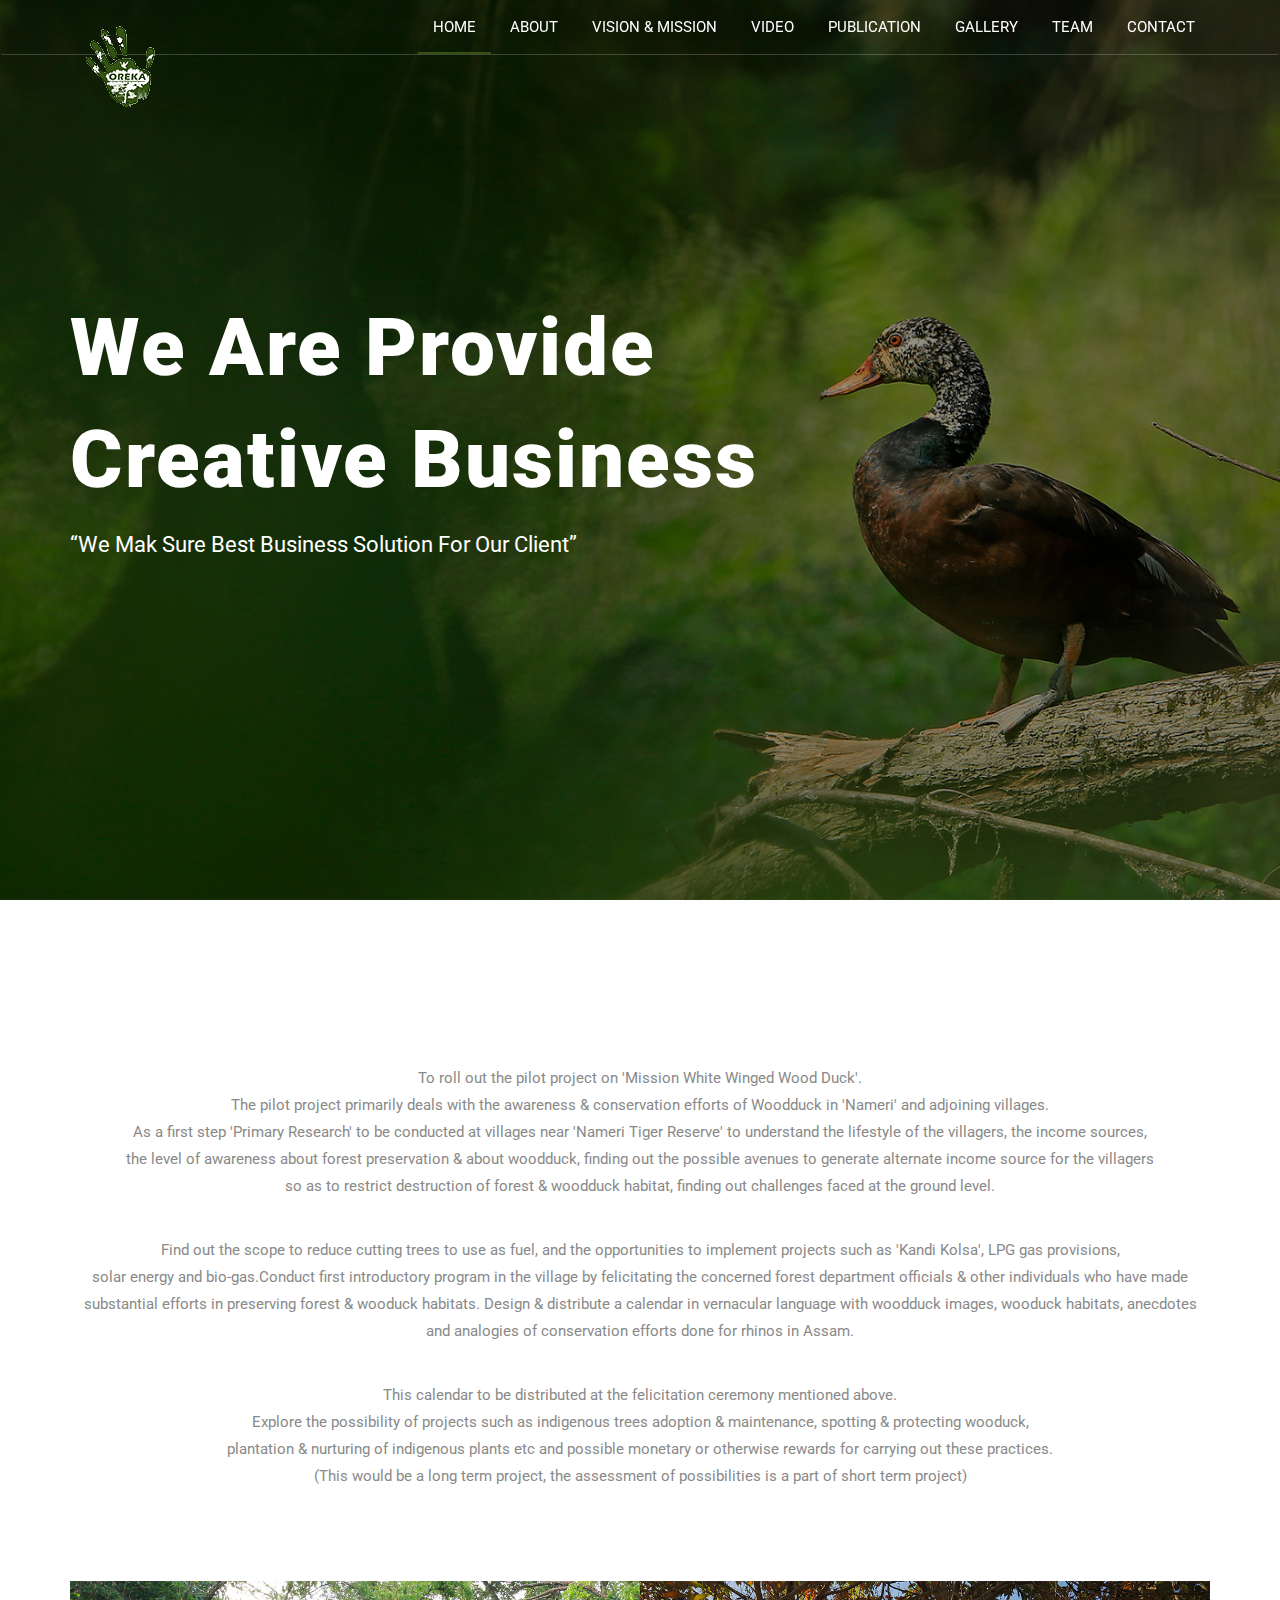
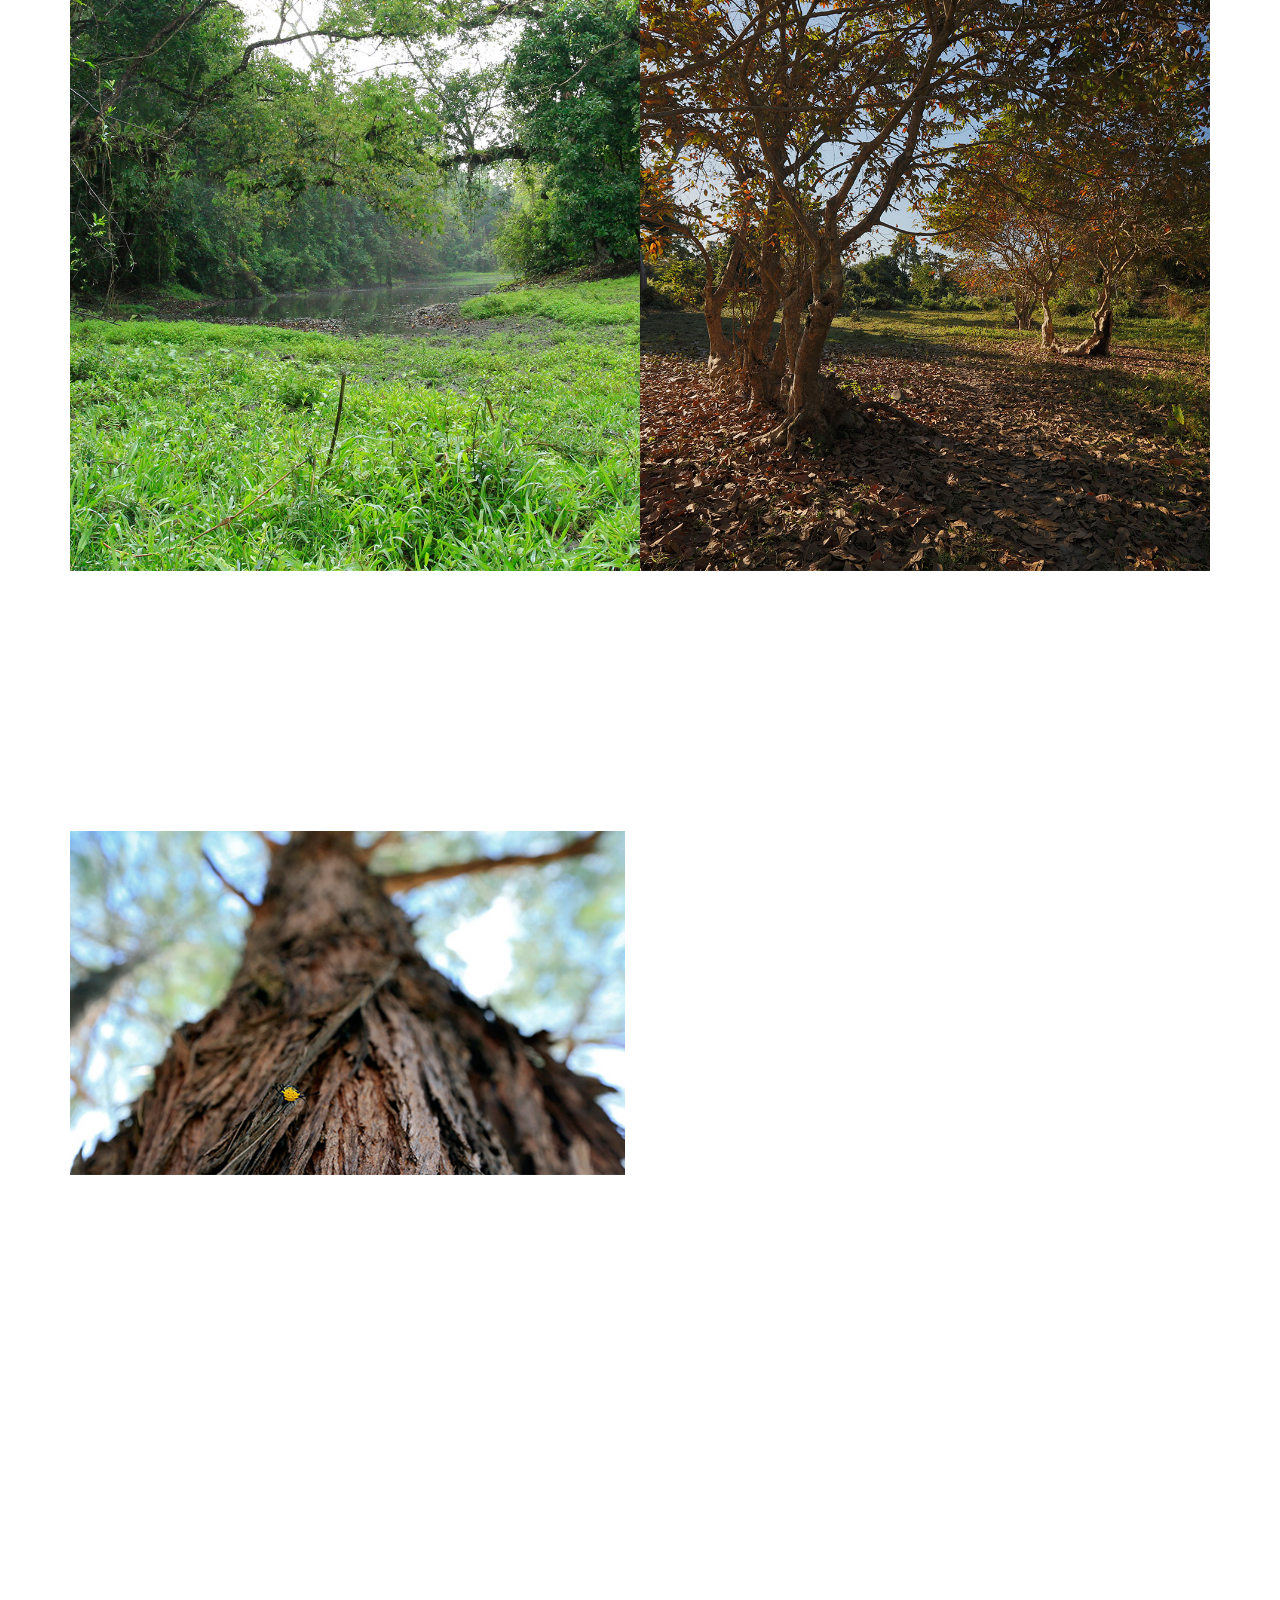
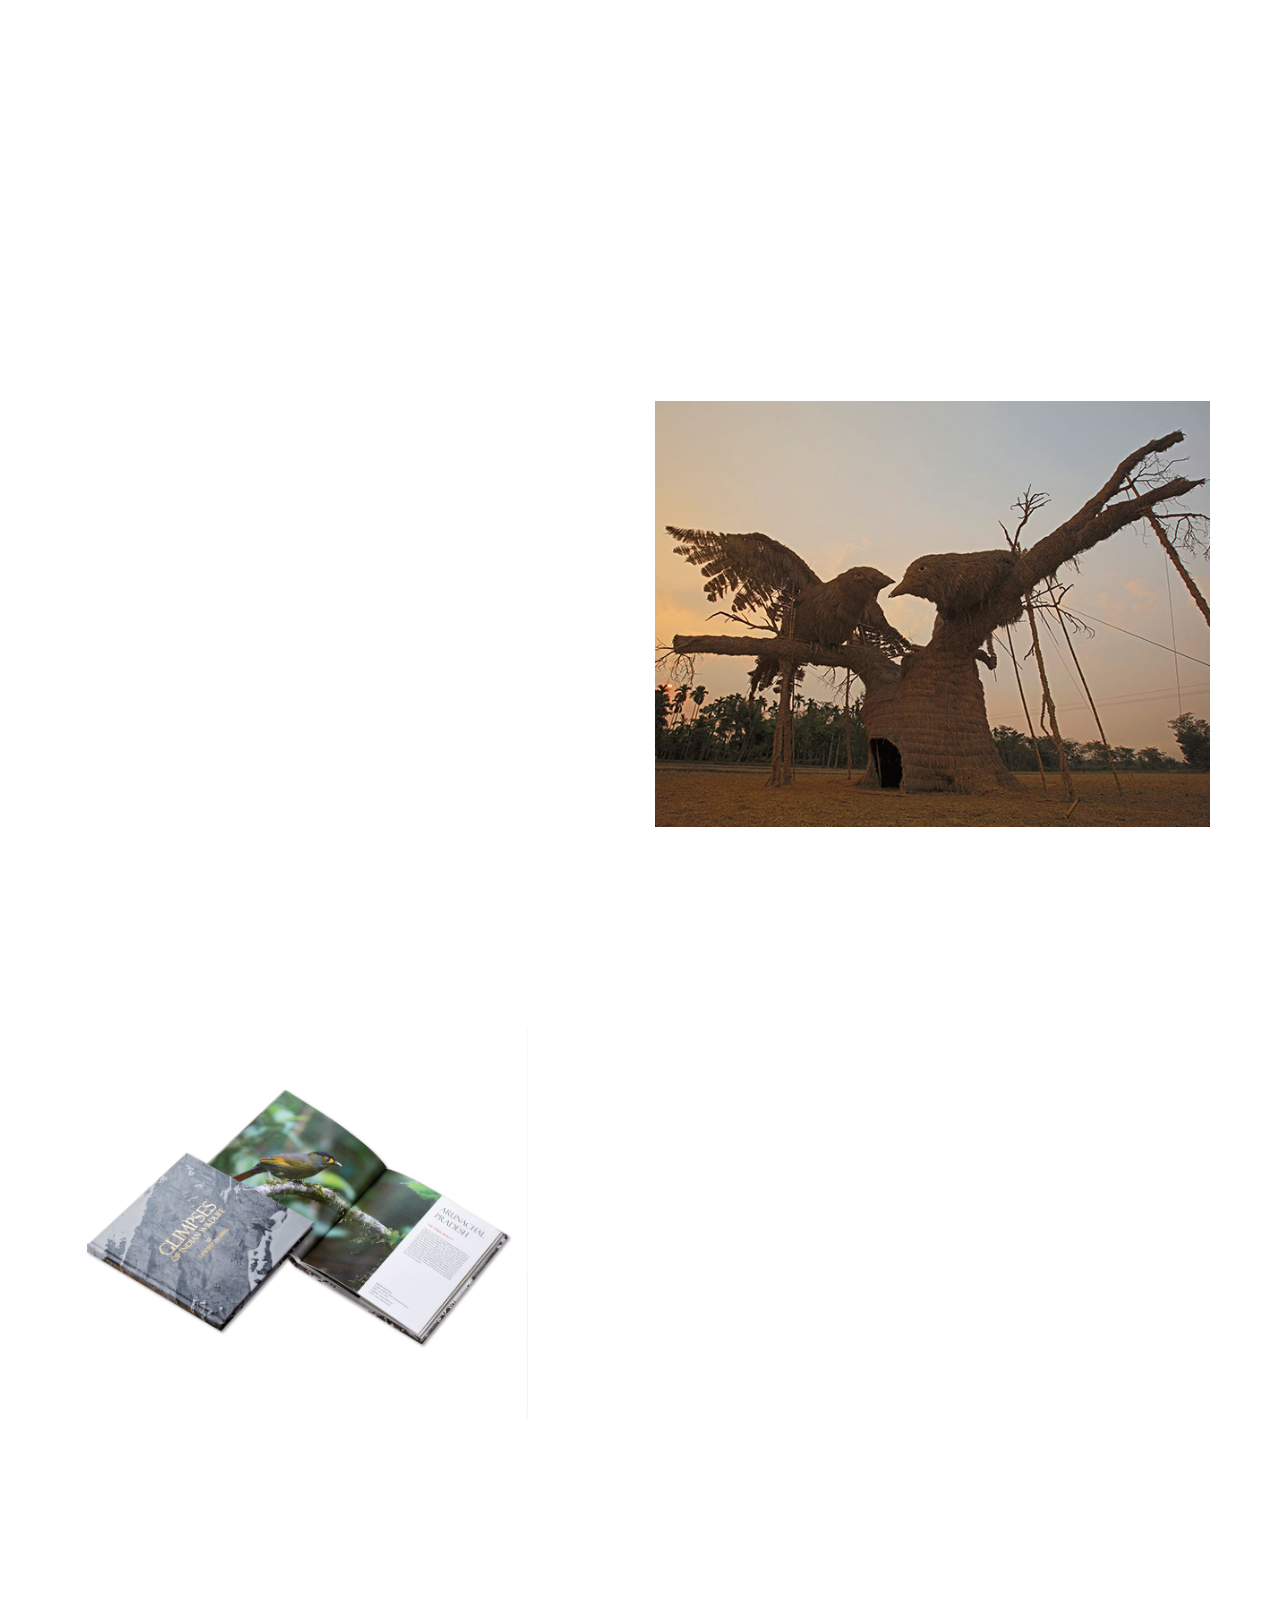
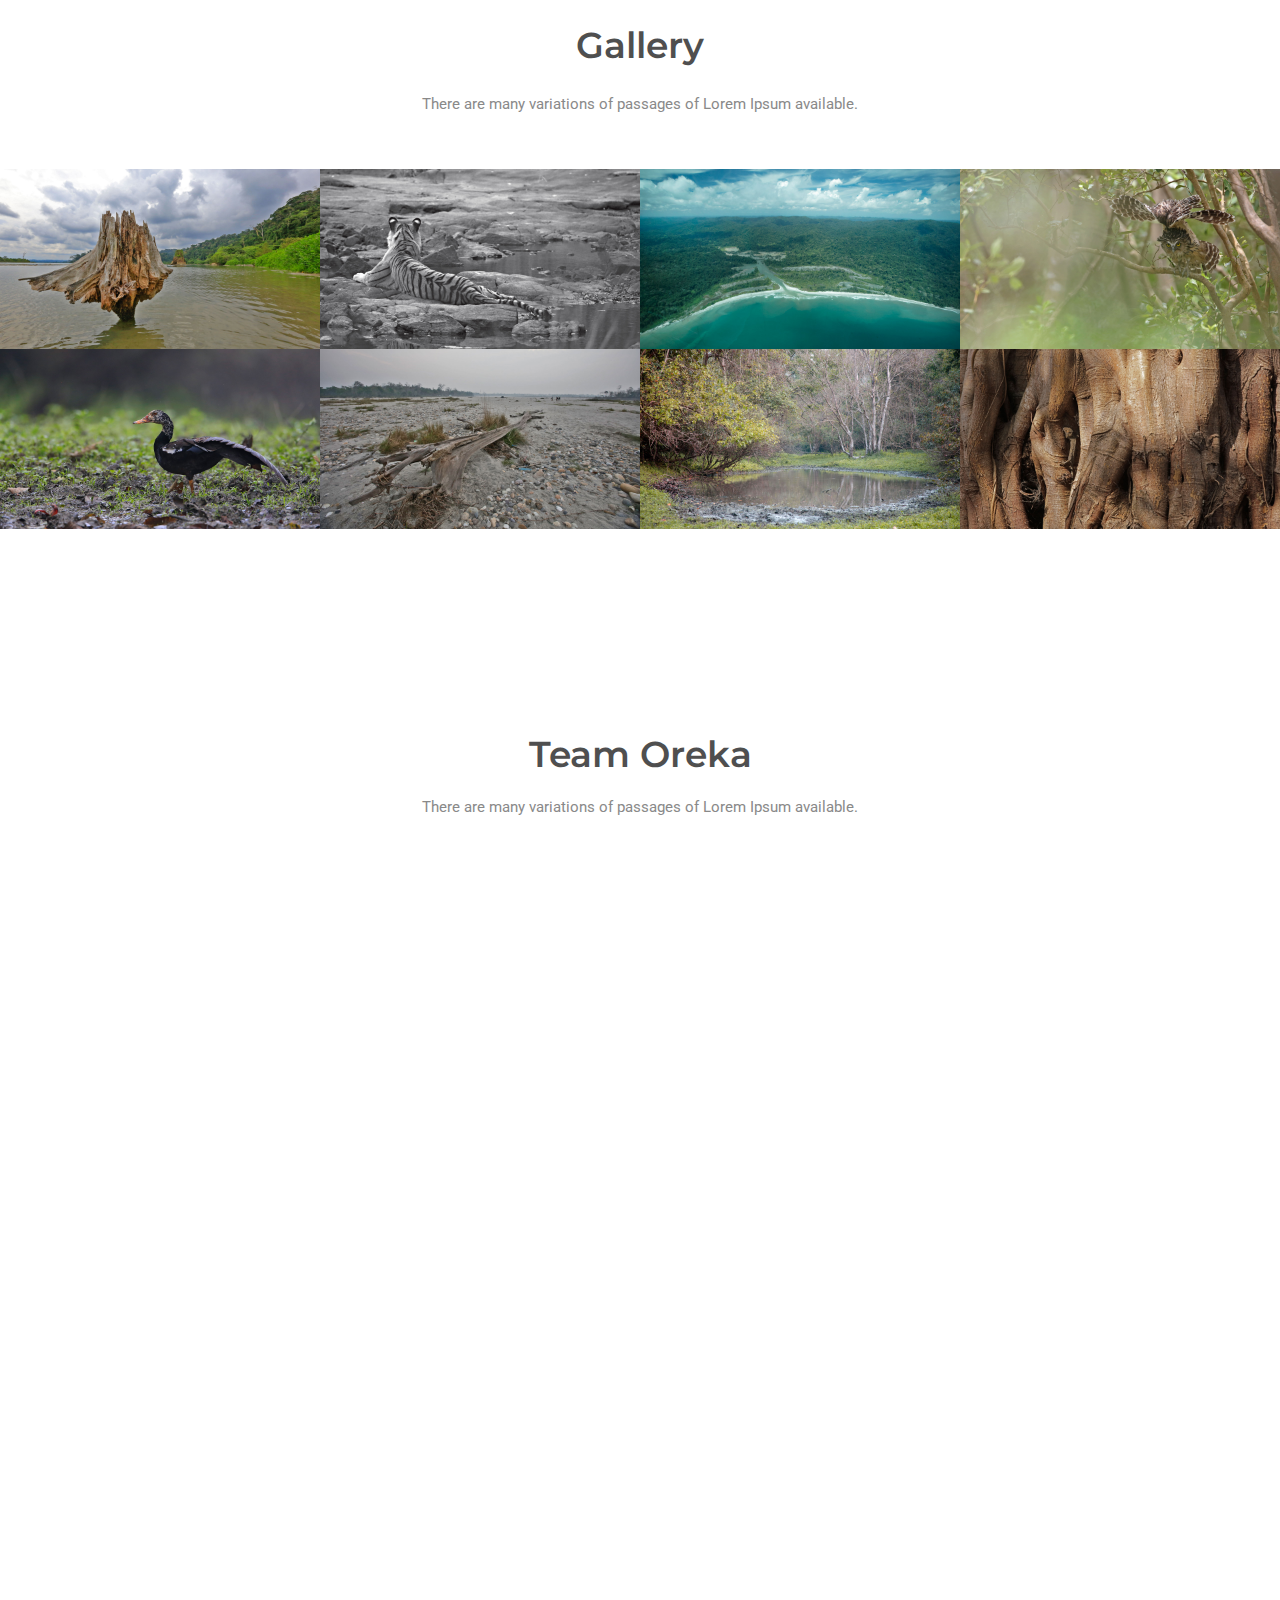
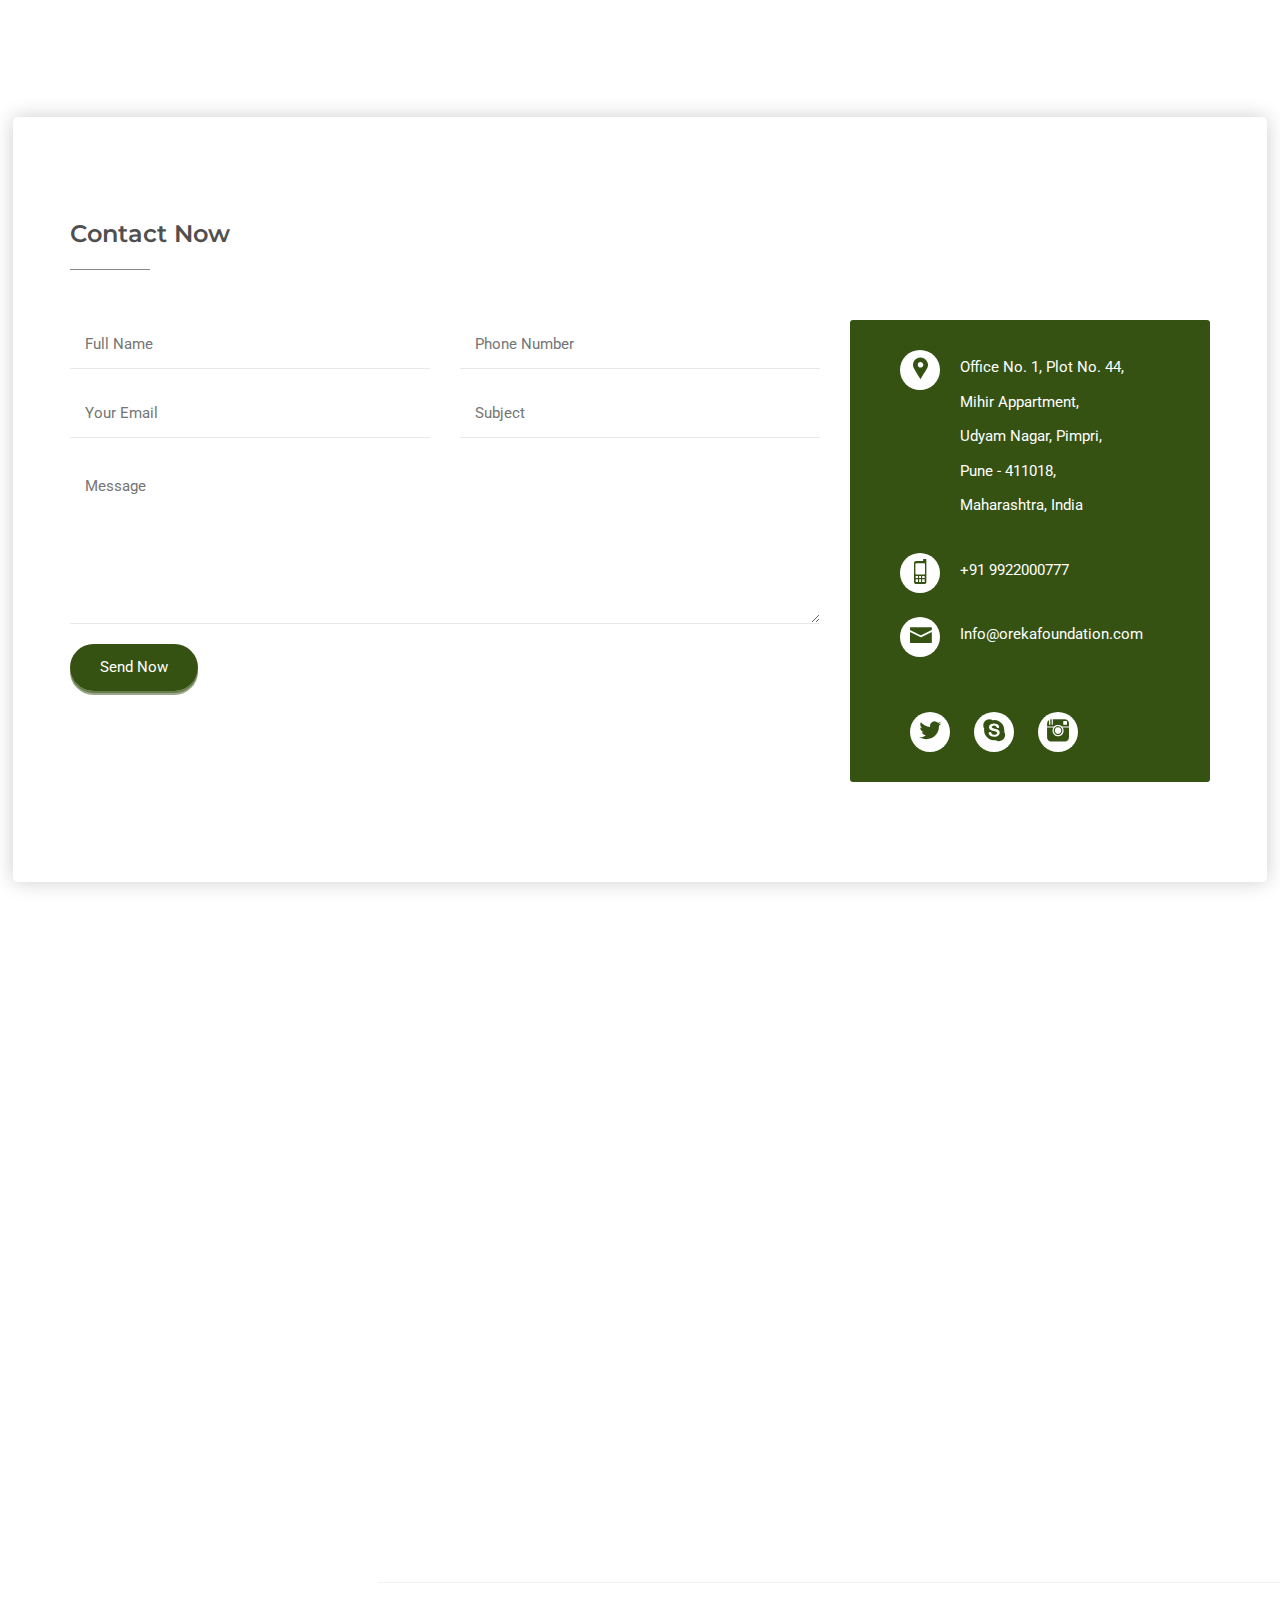
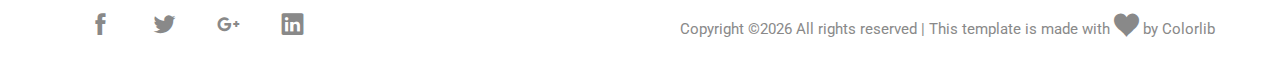
==== commit 675659f8: "Updates" ====
--- a/classic/index.html
+++ b/classic/index.html
@@ -75,8 +75,10 @@
                         </ul>-->
                         <ul class="nav navbar-nav primary-menu">
                             <li class="active"><a href="#home-area">Home</a></li>
-                            <li><a href="#about">About</a></li>
+                            <li><a href="#about-area">About</a></li>
                             <li><a href="#vnm">Vision & Mission</a></li>
+                            <li><a href="#video">Video</a></li>
+                            <li><a href="#publication">Publication</a></li>
                             <li><a href="#portfolio-area">Gallery</a></li>
                             <li><a href="#team-area">Team</a></li>
                             <li><a href="#contact-area">Contact</a></li>
@@ -267,8 +269,7 @@
     </section>-->
     
    <!-- <p><img src="images/Habitat.jpg" alt=""></p>-->
-    
-    <p><center>  <iframe width="80%" height="480" src="https://www.youtube.com/embed/hDFlw0fx80U" frameborder="0" allow="autoplay; encrypted-media" allowfullscreen></iframe> </center></p>
+    <p id="video"><center><br><br> <iframe width="80%" height="480" src="https://www.youtube.com/embed/zmZa2QFg16U" frameborder="0" allow="autoplay; encrypted-media" allowfullscreen></iframe> </center></p>
 
     <!-- Skill-Area -->
     <section class="section-padding gray-bg" id="skill-area">
@@ -336,7 +337,7 @@
 
 
     <!-- Skill-Area -->
-    <section class="section-padding gray-bg" id="skill-area">
+    <section class="section-padding gray-bg" id="publication">
         <div class="container">
             <div class="row">
                 <div class="col-xs-12 col-sm-6 col-md-5">
@@ -388,88 +389,88 @@
                 <div class="col-xs-6 col-sm-4 col-md-3 mix graphics developing">
                     <div class="filter-box">
                         <div class="filter-image">
-                            <img src="images/work-1.jpg" alt="">
+                            <img src="images/Download-Wallpaper-1.jpg" alt="">
                         </div>
                         <div class="filter-hover">
-                           <a href="images/work-1.jpg" download>  <h5> Download <br> & Share </h5></a>
-                            <a href="images/work-1.jpg" class="filter-popup" data-effect="mfp-zoom-in"></a>
+                           <a href="images/Download-Wallpaper-1.jpg" download>  <h5> Download <br> & Share </h5></a>
+                            <a href="images/Download-Wallpaper-1.jpg" class="filter-popup" data-effect="mfp-zoom-in"></a>
                         </div>
                     </div>
                 </div>
                 <div class="col-xs-6 col-sm-4 col-md-3 mix ux_ui ">
                     <div class="filter-box">
                         <div class="filter-image">
-                            <img src="images/work-2.jpg" alt="">
+                            <img src="images/Download-Wallpaper-2.jpg" alt="">
                         </div>
                         <div class="filter-hover">
-                            <a href="images/work-2.jpg" download> <h5>Download <br> & Share </h5></a>
-                            <a href="images/work-2.jpg" class="filter-popup" data-effect="mfp-zoom-in"></a>
+                            <a href="images/Download-Wallpaper-2.jpg" download> <h5>Download <br> & Share </h5></a>
+                            <a href="images/Download-Wallpaper-2.jpg" class="filter-popup" data-effect="mfp-zoom-in"></a>
                         </div>
                     </div>
                 </div>
                 <div class="col-xs-6 col-sm-4 col-md-3 mix graphics ">
                     <div class="filter-box">
                         <div class="filter-image">
-                            <img src="images/work-3.jpg" alt="">
+                            <img src="images/Download-Wallpaper-3.jpg" alt="">
                         </div>
                         <div class="filter-hover">
-                            <a href="images/work-3.jpg" download><h5> Download <br> & Share</h5></a>
-                            <a href="images/work-3.jpg" class="filter-popup" data-effect="mfp-zoom-in"></a>
+                            <a href="images/Download-Wallpaper-3.jpg" download><h5> Download <br> & Share</h5></a>
+                            <a href="images/Download-Wallpaper-3.jpg" class="filter-popup" data-effect="mfp-zoom-in"></a>
                         </div>
                     </div>
                 </div>
                 <div class="col-xs-6 col-sm-4 col-md-3 mix ux_ui developing">
                     <div class="filter-box">
                         <div class="filter-image">
-                            <img src="images/work-4.jpg" alt="">
+                            <img src="images/Download-Wallpaper-4.jpg" alt="">
                         </div>
                         <div class="filter-hover">
-                           <a href="images/work-4.jpg" download> <h5>Download <br> & Share</h5></a>
-                            <a href="images/work-4.jpg" class="filter-popup" data-effect="mfp-zoom-in"></a>
+                           <a href="images/Download-Wallpaper-4.jpg" download> <h5>Download <br> & Share</h5></a>
+                            <a href="images/Download-Wallpaper-4.jpg" class="filter-popup" data-effect="mfp-zoom-in"></a>
                         </div>
                     </div>
                 </div>
                 <div class="col-xs-6 col-sm-4 col-md-3 mix web_design photography">
                     <div class="filter-box">
                         <div class="filter-image">
-                            <img src="images/work-5.jpg" alt="">
+                            <img src="images/Download-Wallpaper-5.jpg" alt="">
                         </div>
                         <div class="filter-hover">
-                            <a href="images/work-5.jpg" download><h5>  Download <br> & Share</h5></a>
-                            <a href="images/work-5.jpg" class="filter-popup" data-effect="mfp-zoom-in"></a>
+                            <a href="images/Download-Wallpaper-5.jpg" download><h5>  Download <br> & Share</h5></a>
+                            <a href="images/Download-Wallpaper-5.jpg" class="filter-popup" data-effect="mfp-zoom-in"></a>
                         </div>
                     </div>
                 </div>
                 <div class="col-xs-6 col-sm-4 col-md-3 mix coding">
                     <div class="filter-box">
                         <div class="filter-image">
-                            <img src="images/work-6.jpg" alt="">
+                            <img src="images/Download-Wallpaper-6.jpg" alt="">
                         </div>
                         <div class="filter-hover">
-                           <a href="images/work-6.jpg" download>  <h5>Download <br> & Share </h5></a>
-                            <a href="images/work-6.jpg" class="filter-popup" data-effect="mfp-zoom-in"></a>
+                           <a href="images/Download-Wallpaper-6.jpg" download>  <h5>Download <br> & Share </h5></a>
+                            <a href="images/Download-Wallpaper-6.jpg" class="filter-popup" data-effect="mfp-zoom-in"></a>
                         </div>
                     </div>
                 </div>
                 <div class="col-xs-6 col-sm-4 col-md-3 mix web_design developing">
                     <div class="filter-box">
                         <div class="filter-image">
-                            <img src="images/work-7.jpg" alt="">
+                            <img src="images/Download-Wallpaper-7.jpg" alt="">
                         </div>
                         <div class="filter-hover">
-                            <a href="images/work-7.jpg" download><h5>Download <br> & Share </h5></a>
-                            <a href="images/work-7.jpg" class="filter-popup" data-effect="mfp-zoom-in"></a>
+                            <a href="images/Download-Wallpaper-7.jpg" download><h5>Download <br> & Share </h5></a>
+                            <a href="images/Download-Wallpaper-7.jpg" class="filter-popup" data-effect="mfp-zoom-in"></a>
                         </div>
                     </div>
                 </div>
                 <div class="col-xs-6 col-sm-4 col-md-3 mix coding photography">
                     <div class="filter-box">
                         <div class="filter-image">
-                            <img src="images/work-8.jpg" alt="">
+                            <img src="images/Download-Wallpaper-8.jpg" alt="">
                         </div>
                         <div class="filter-hover">
-                           <a href="images/work-8.jpg" download>  <h5>Download <br> & Share</h5></a>
-                            <a href="images/work-8.jpg" class="filter-popup" data-effect="mfp-zoom-in"></a>
+                           <a href="images/Download-Wallpaper-8.jpg" download>  <h5>Download <br> & Share</h5></a>
+                            <a href="images/Download-Wallpaper-8.jpg" class="filter-popup" data-effect="mfp-zoom-in"></a>
                         </div>
                     </div>
                 </div>
--- a/classic/style.css
+++ b/classic/style.css
@@ -139,7 +139,8 @@
 }
 
 .gray-bg {
-    background-color: #f9f9f9;
+    /*background-color: #f9f9f9;*/
+    background-color: #ffffff;
 }
 
 .page-title {
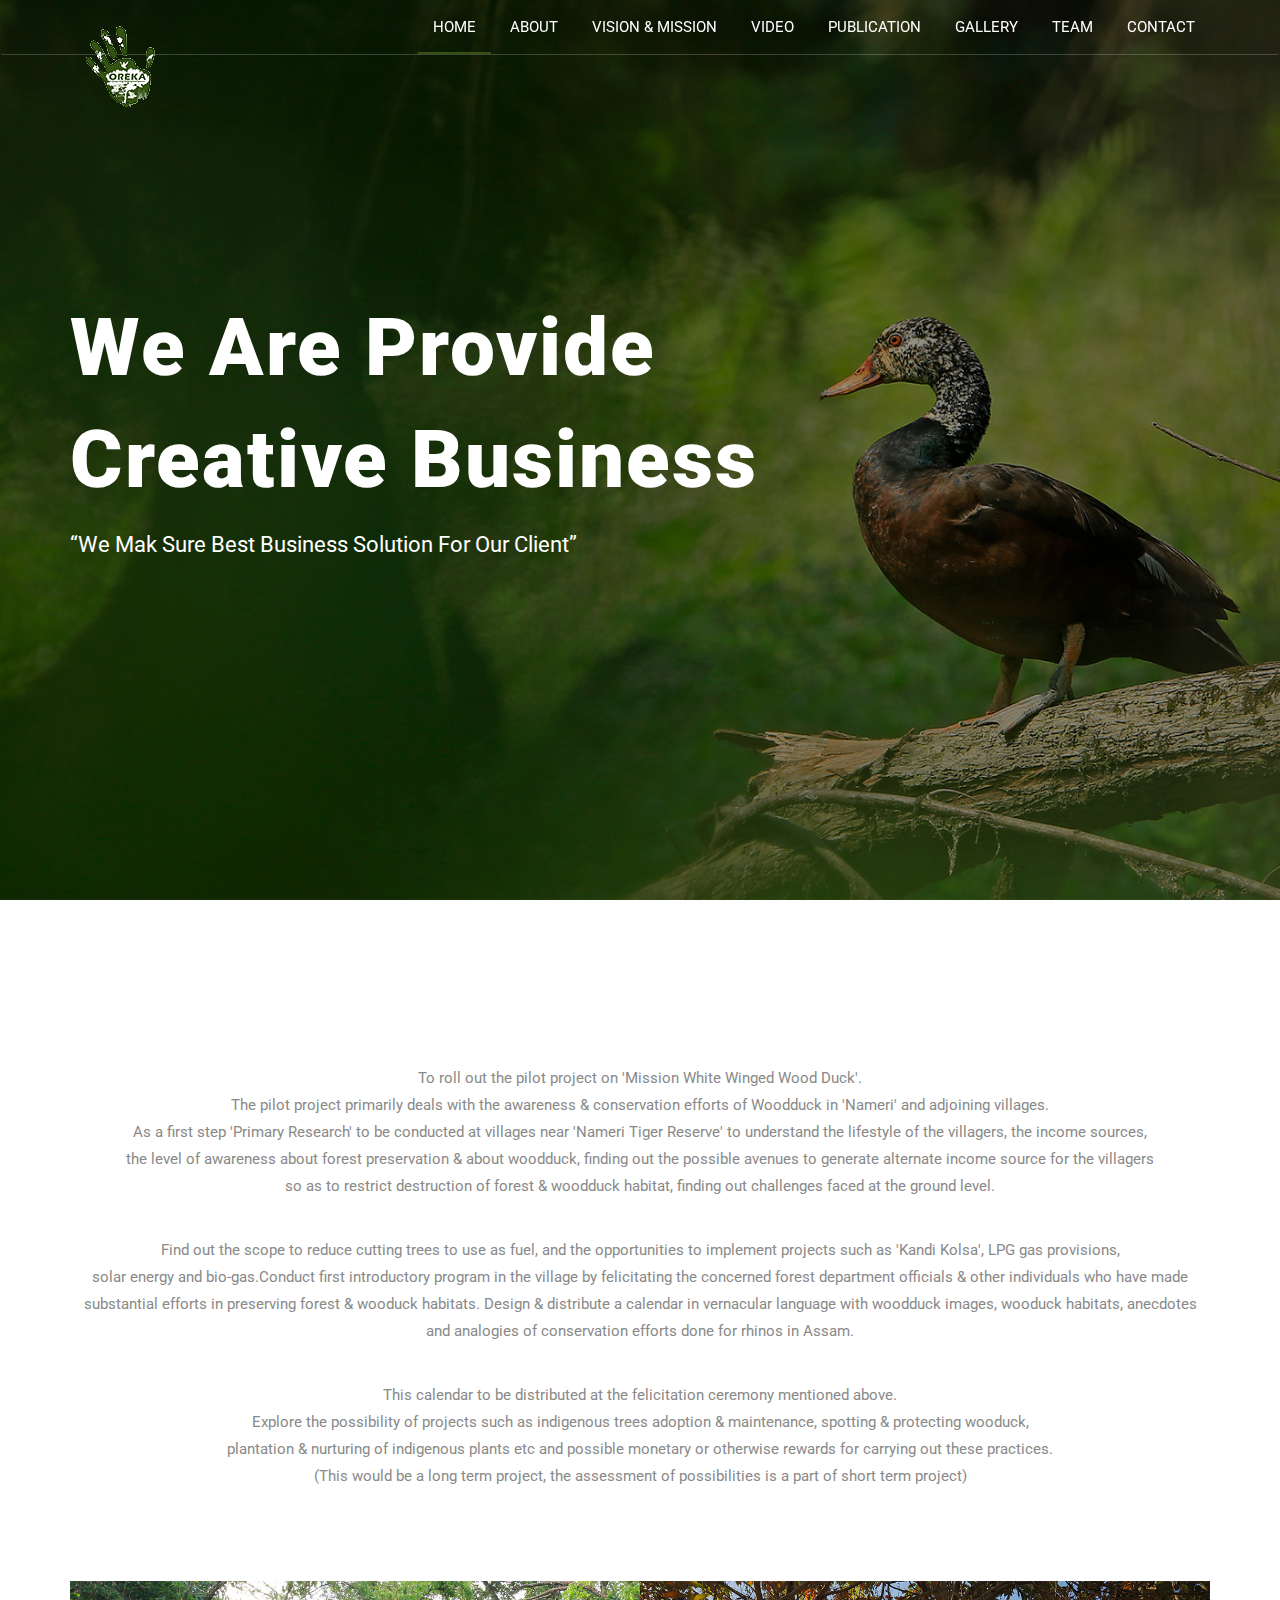
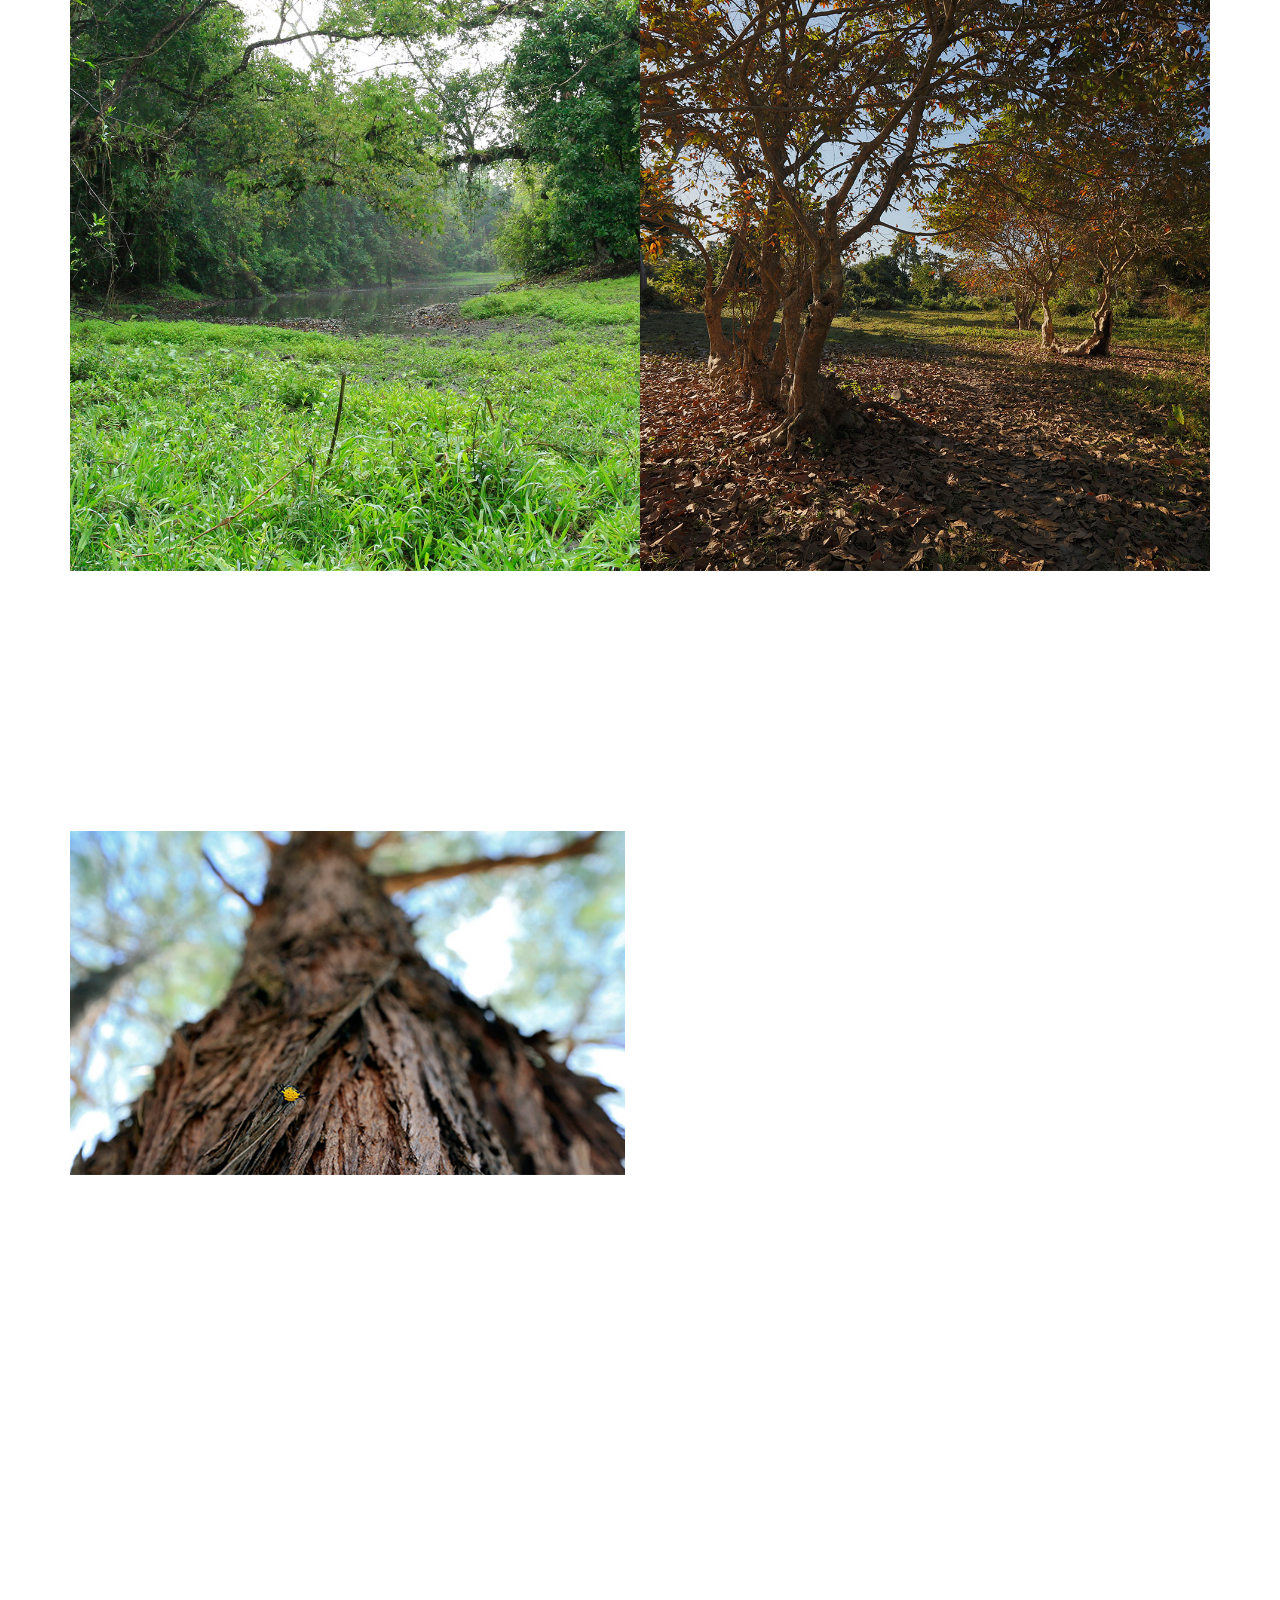
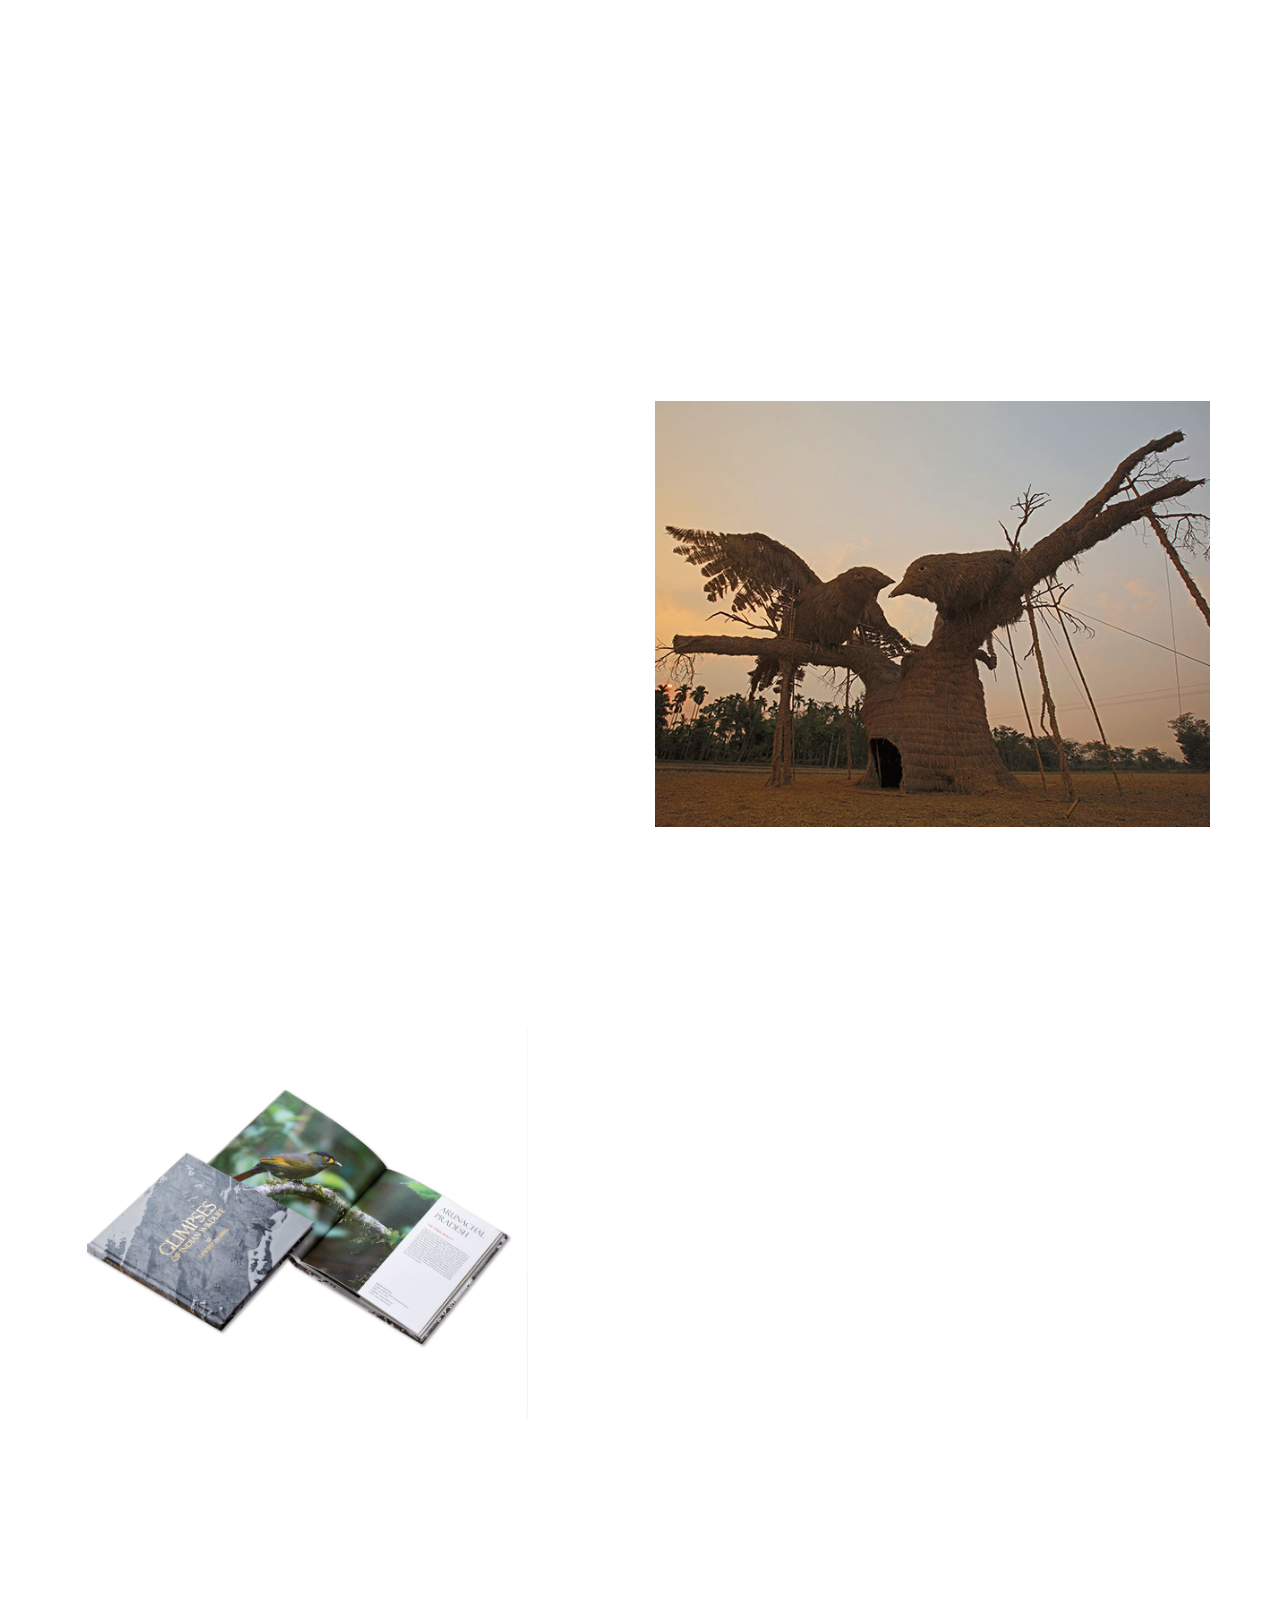
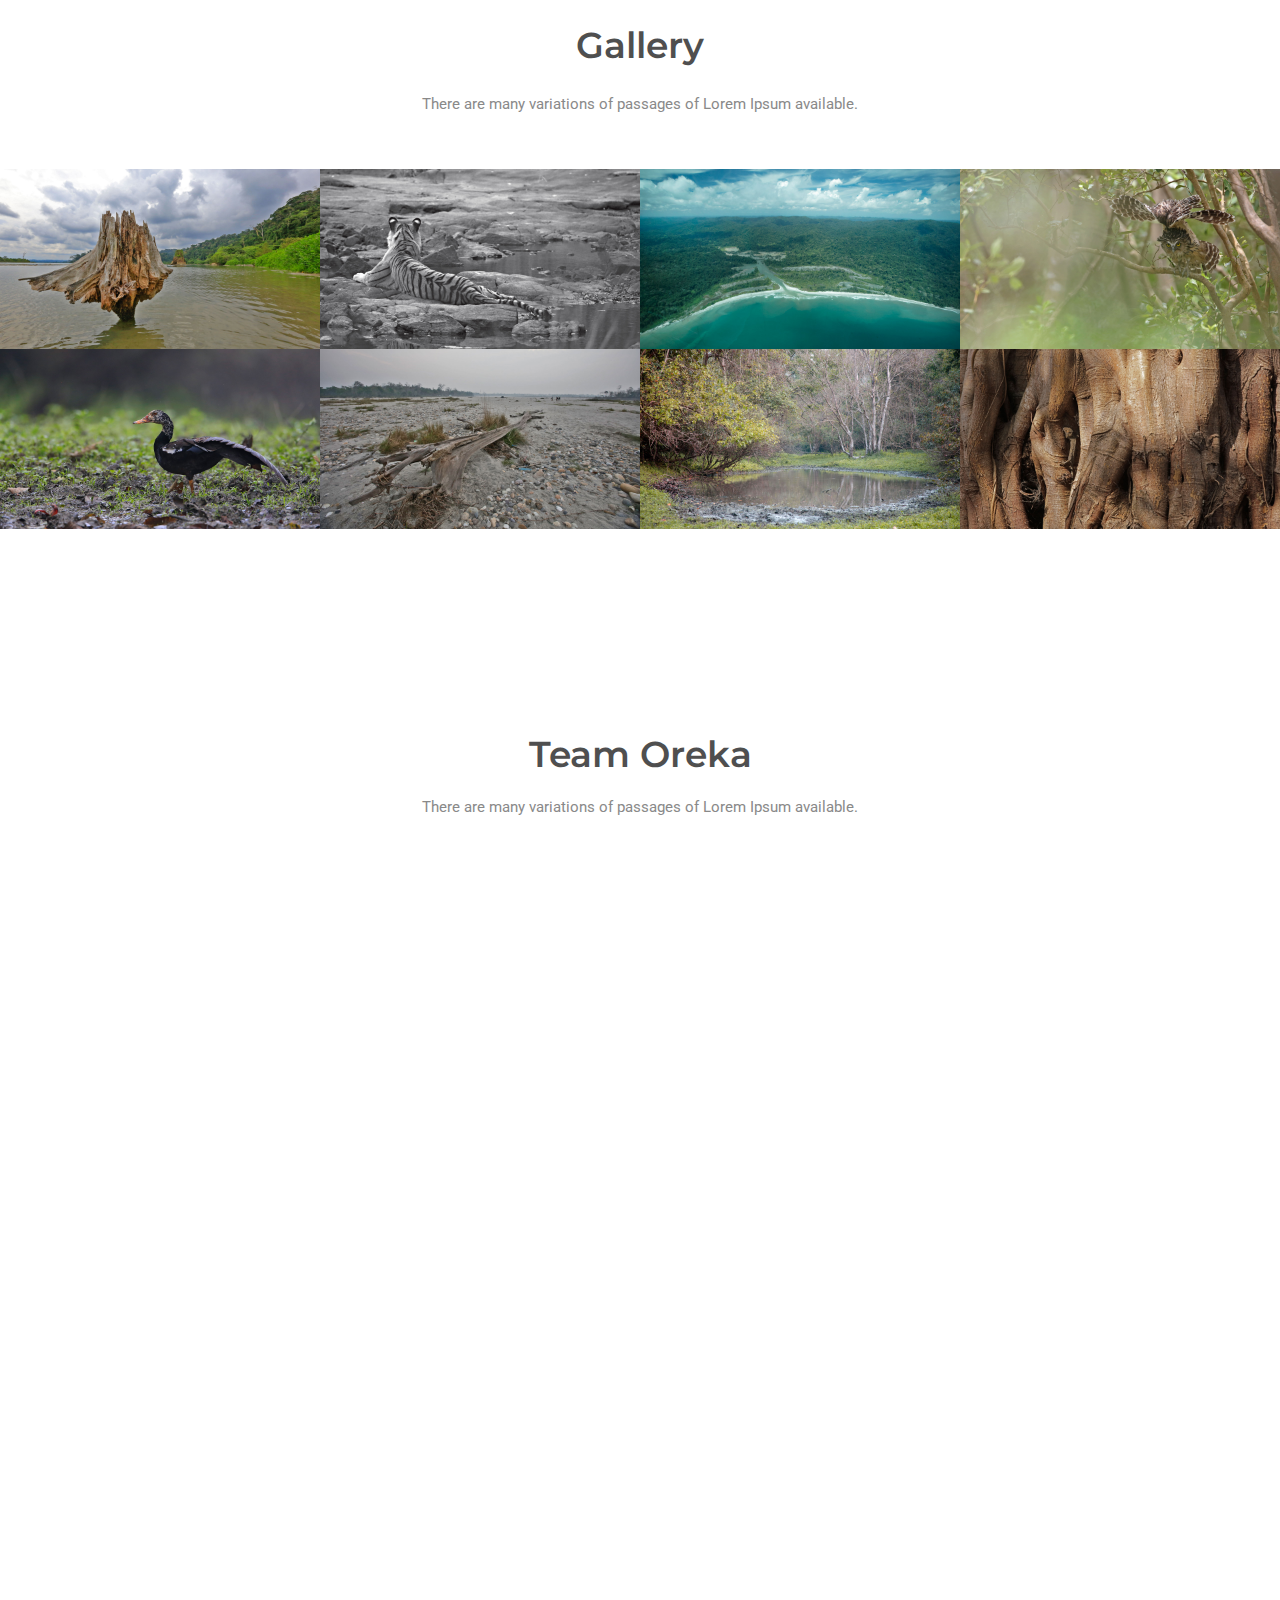
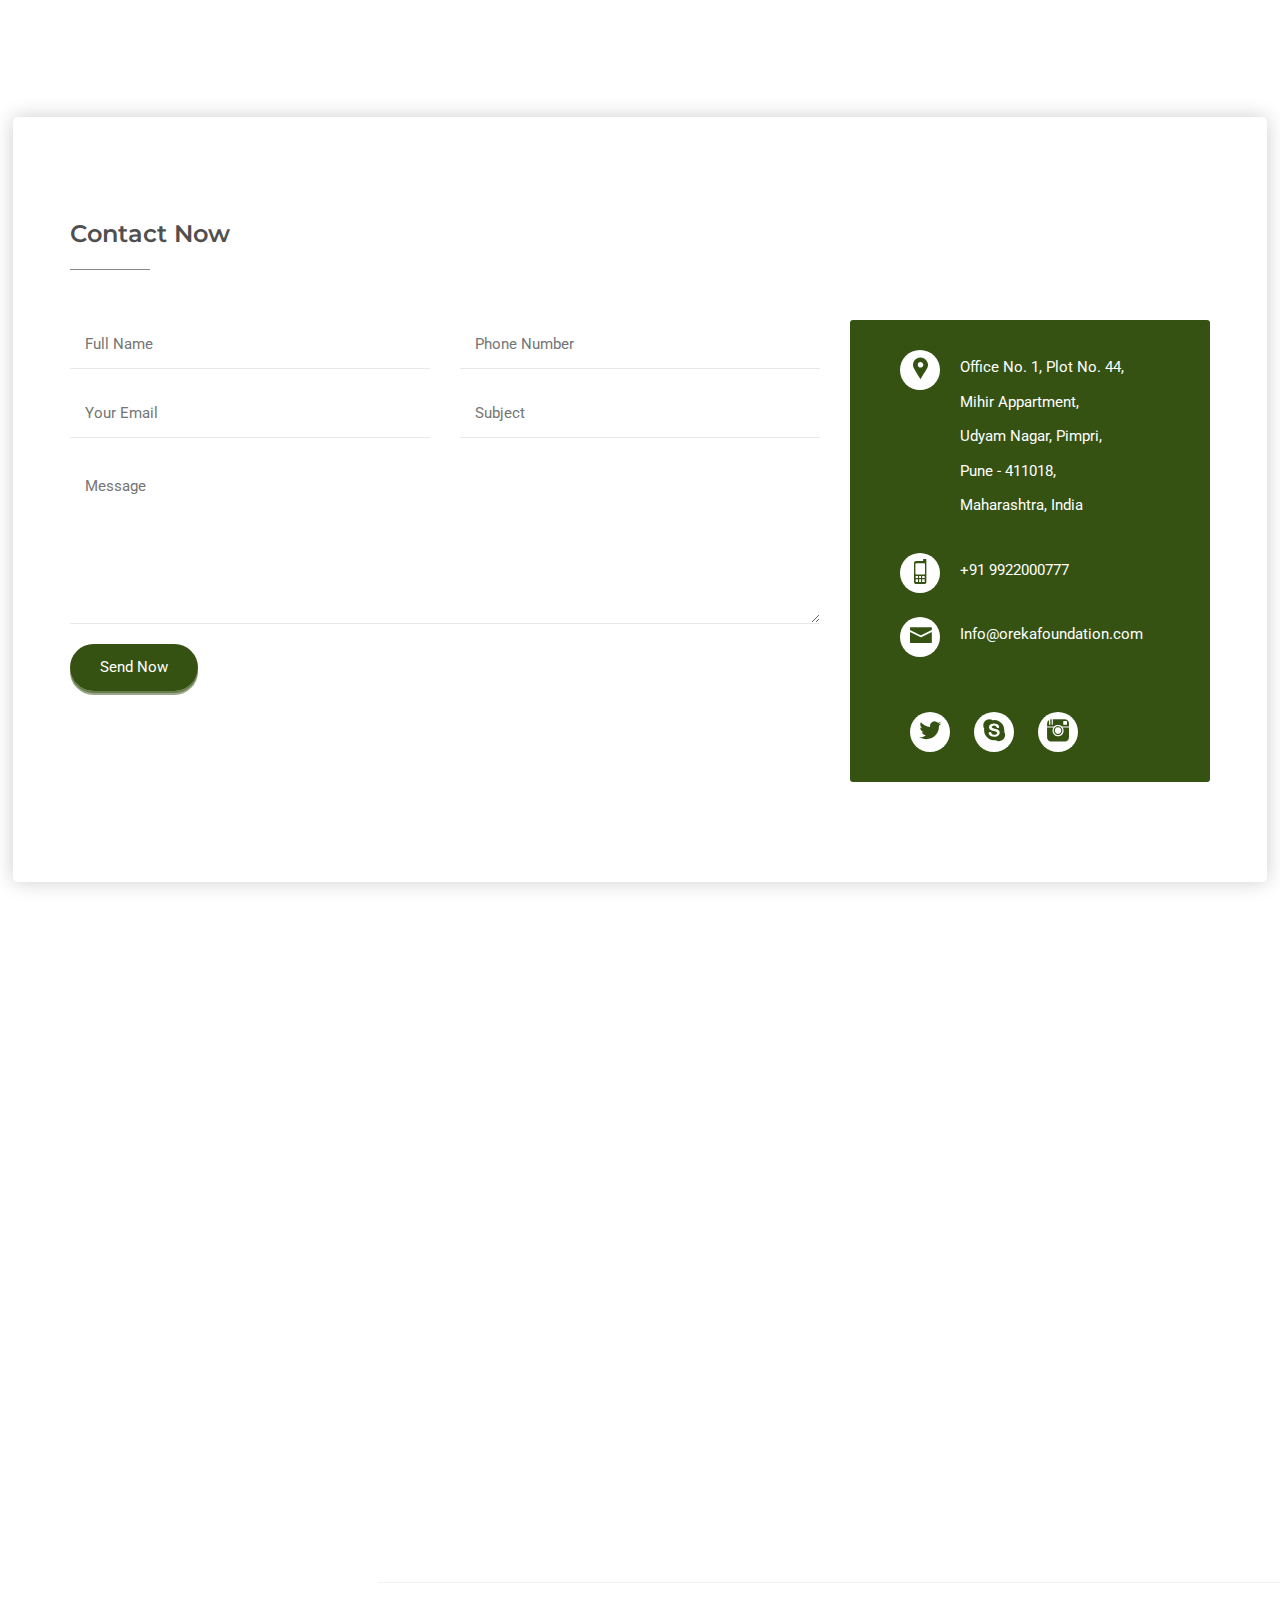
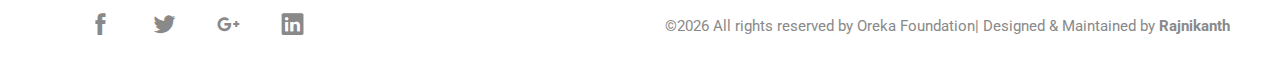
==== commit cba9a8c8: "copyright" ====
--- a/classic/index.html
+++ b/classic/index.html
@@ -763,7 +763,7 @@
                                 <div class="row">
                                     <div class="col-xs-12">
                                     <!-- Link back to Colorlib can't be removed. Template is licensed under CC BY 3.0. -->
-                                    <p class="copyright">Copyright &copy;<script>document.write(new Date().getFullYear());</script> All rights reserved | This template is made with <i class="icofont icofont-heart-alt" aria-hidden="true"></i> by <a href="https://colorlib.com" target="_blank">Colorlib</a></p>
+                                    <p class="copyright">&copy;<script>document.write(new Date().getFullYear());</script> All rights reserved by Oreka Foundation| Designed & Maintained by <a href="https://sandeepdhumal.com" target="_blank"><b>Rajnikanth</b></a></p>
                                     <!-- Link back to Colorlib can't be removed. Template is licensed under CC BY 3.0. -->
                                     </div>
                                 </div>
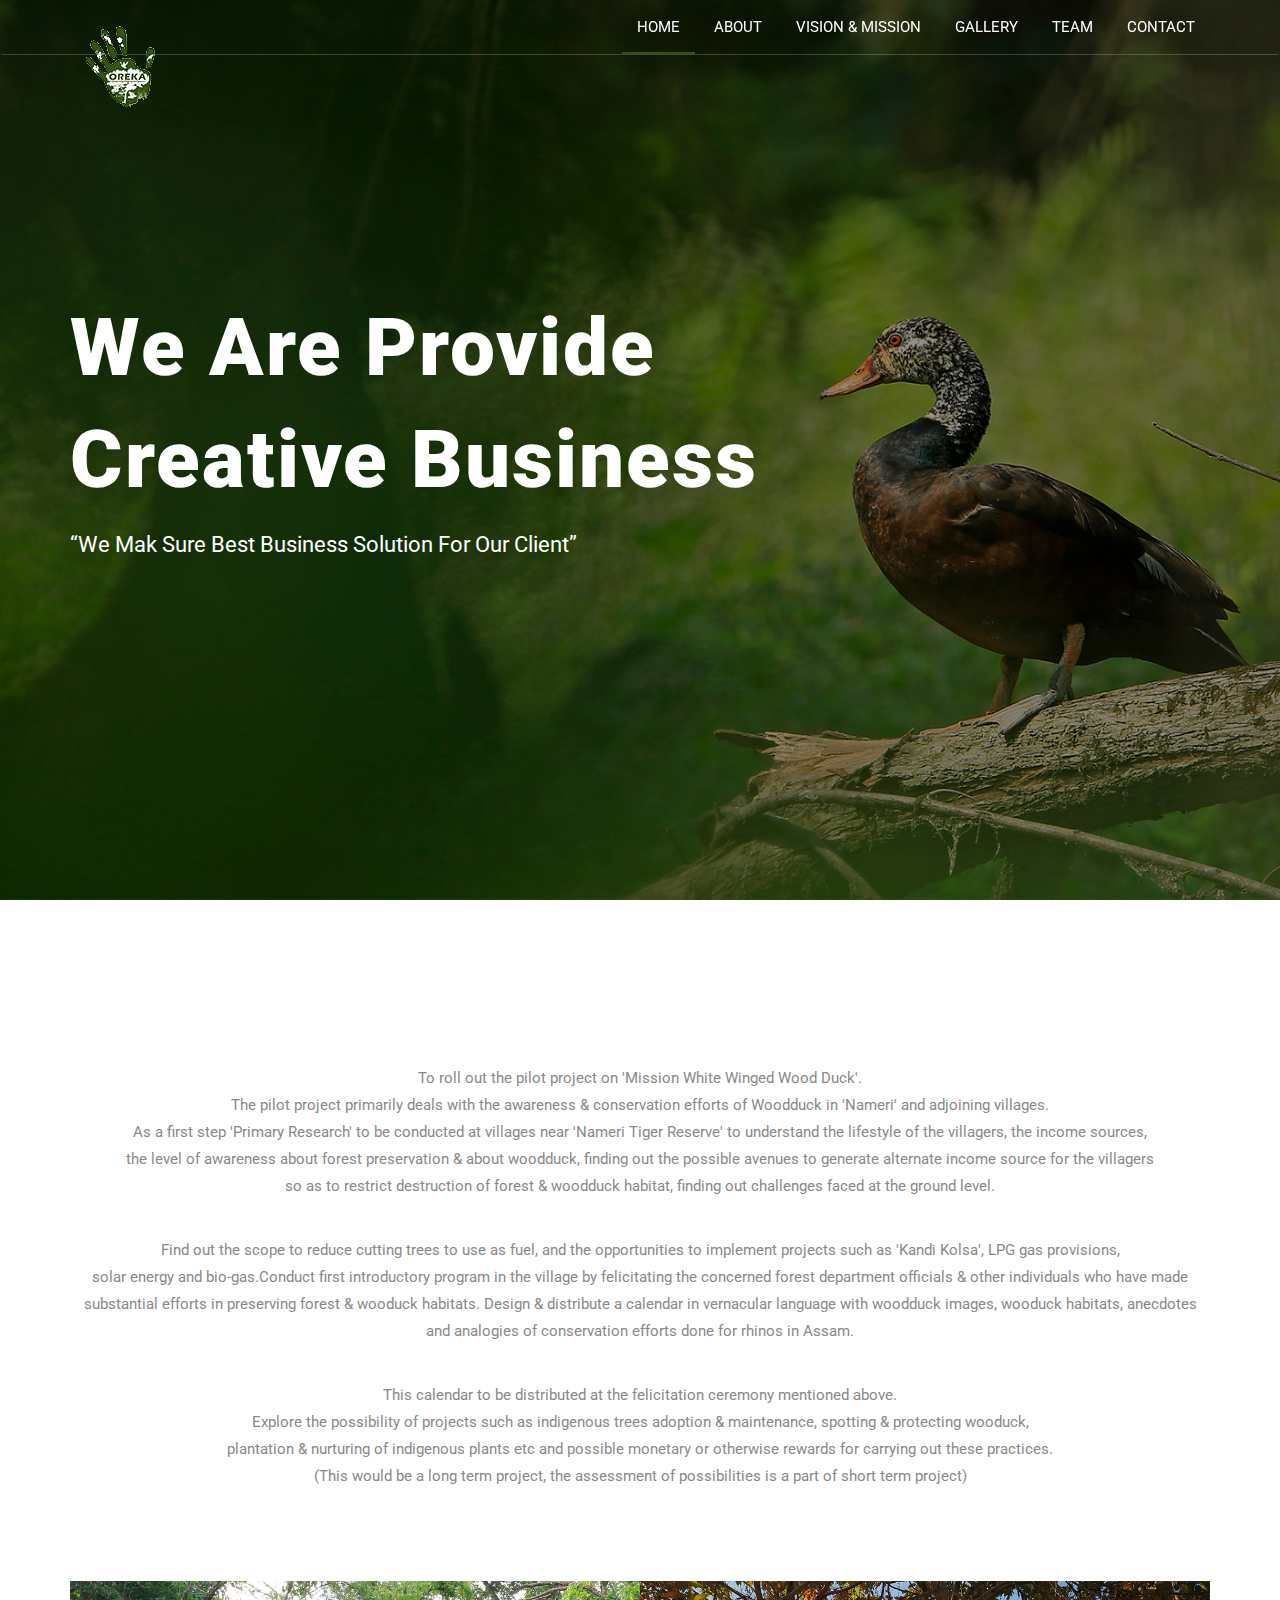
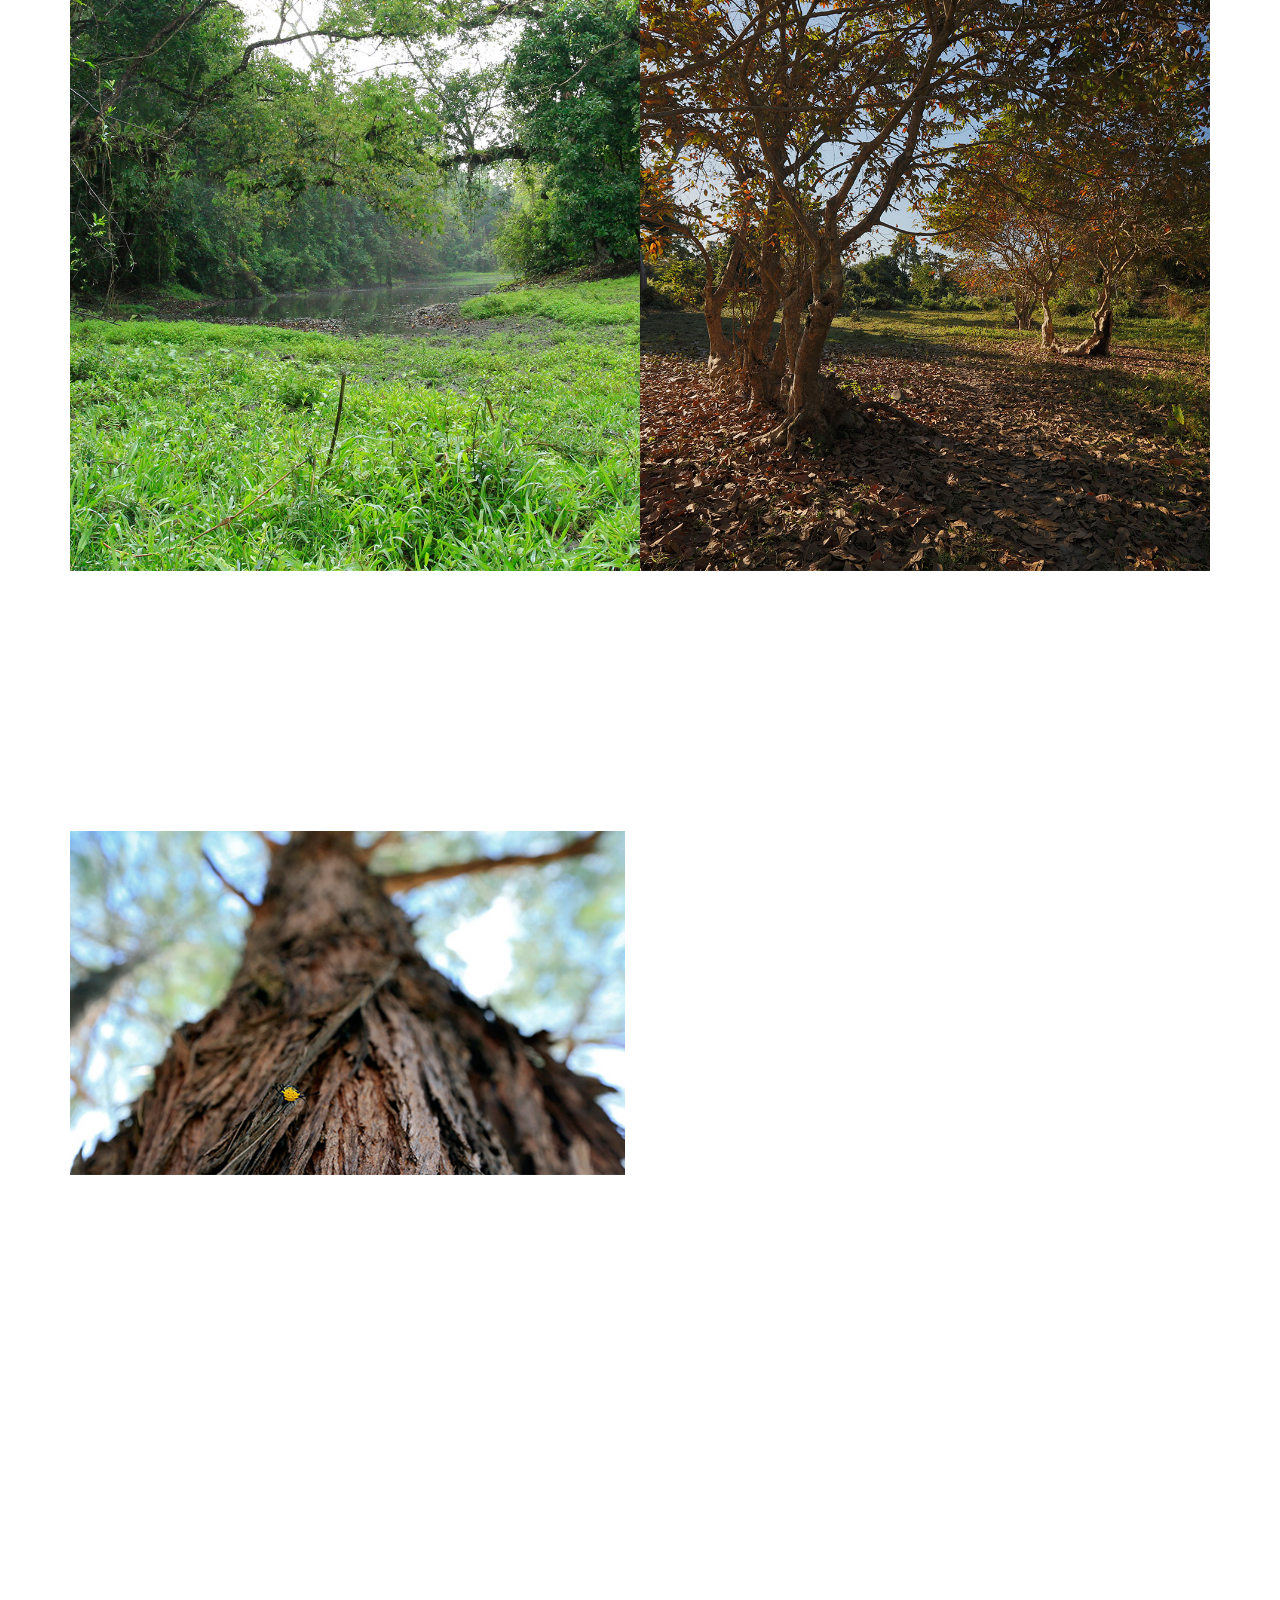
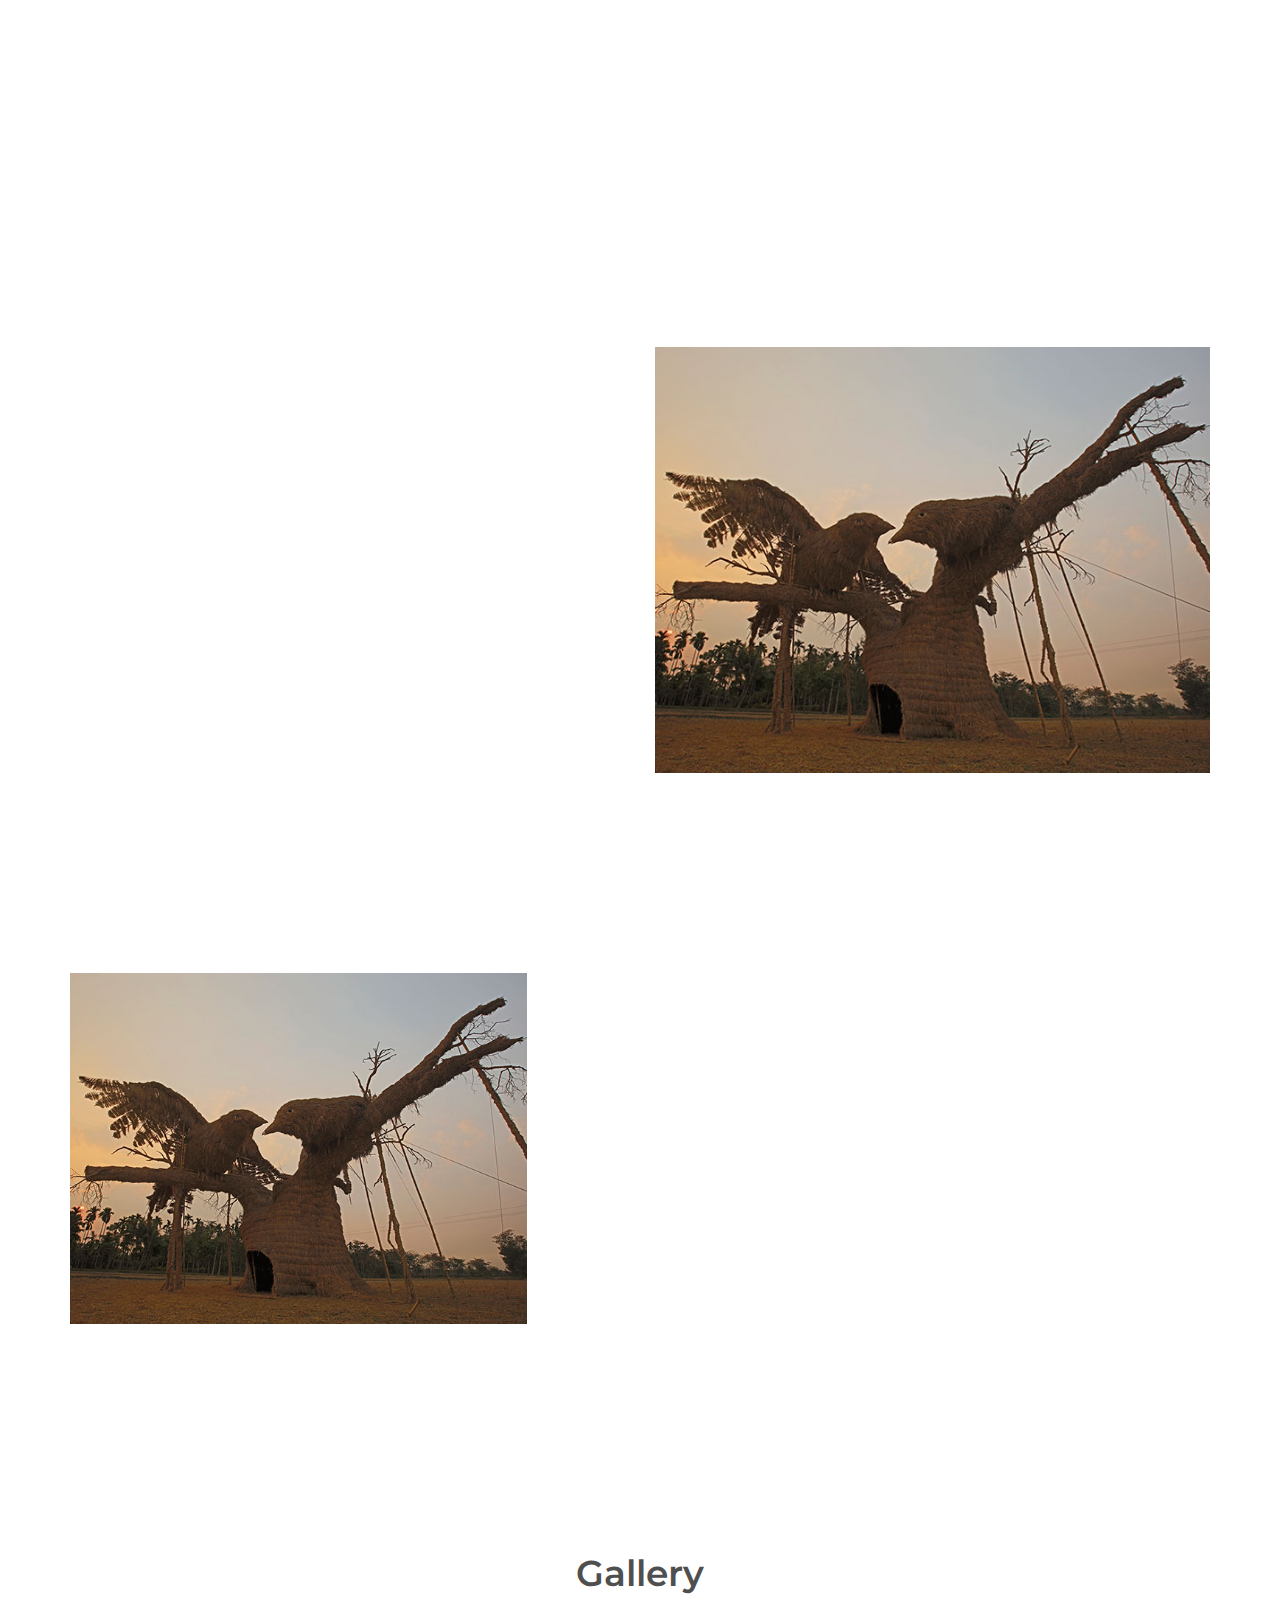
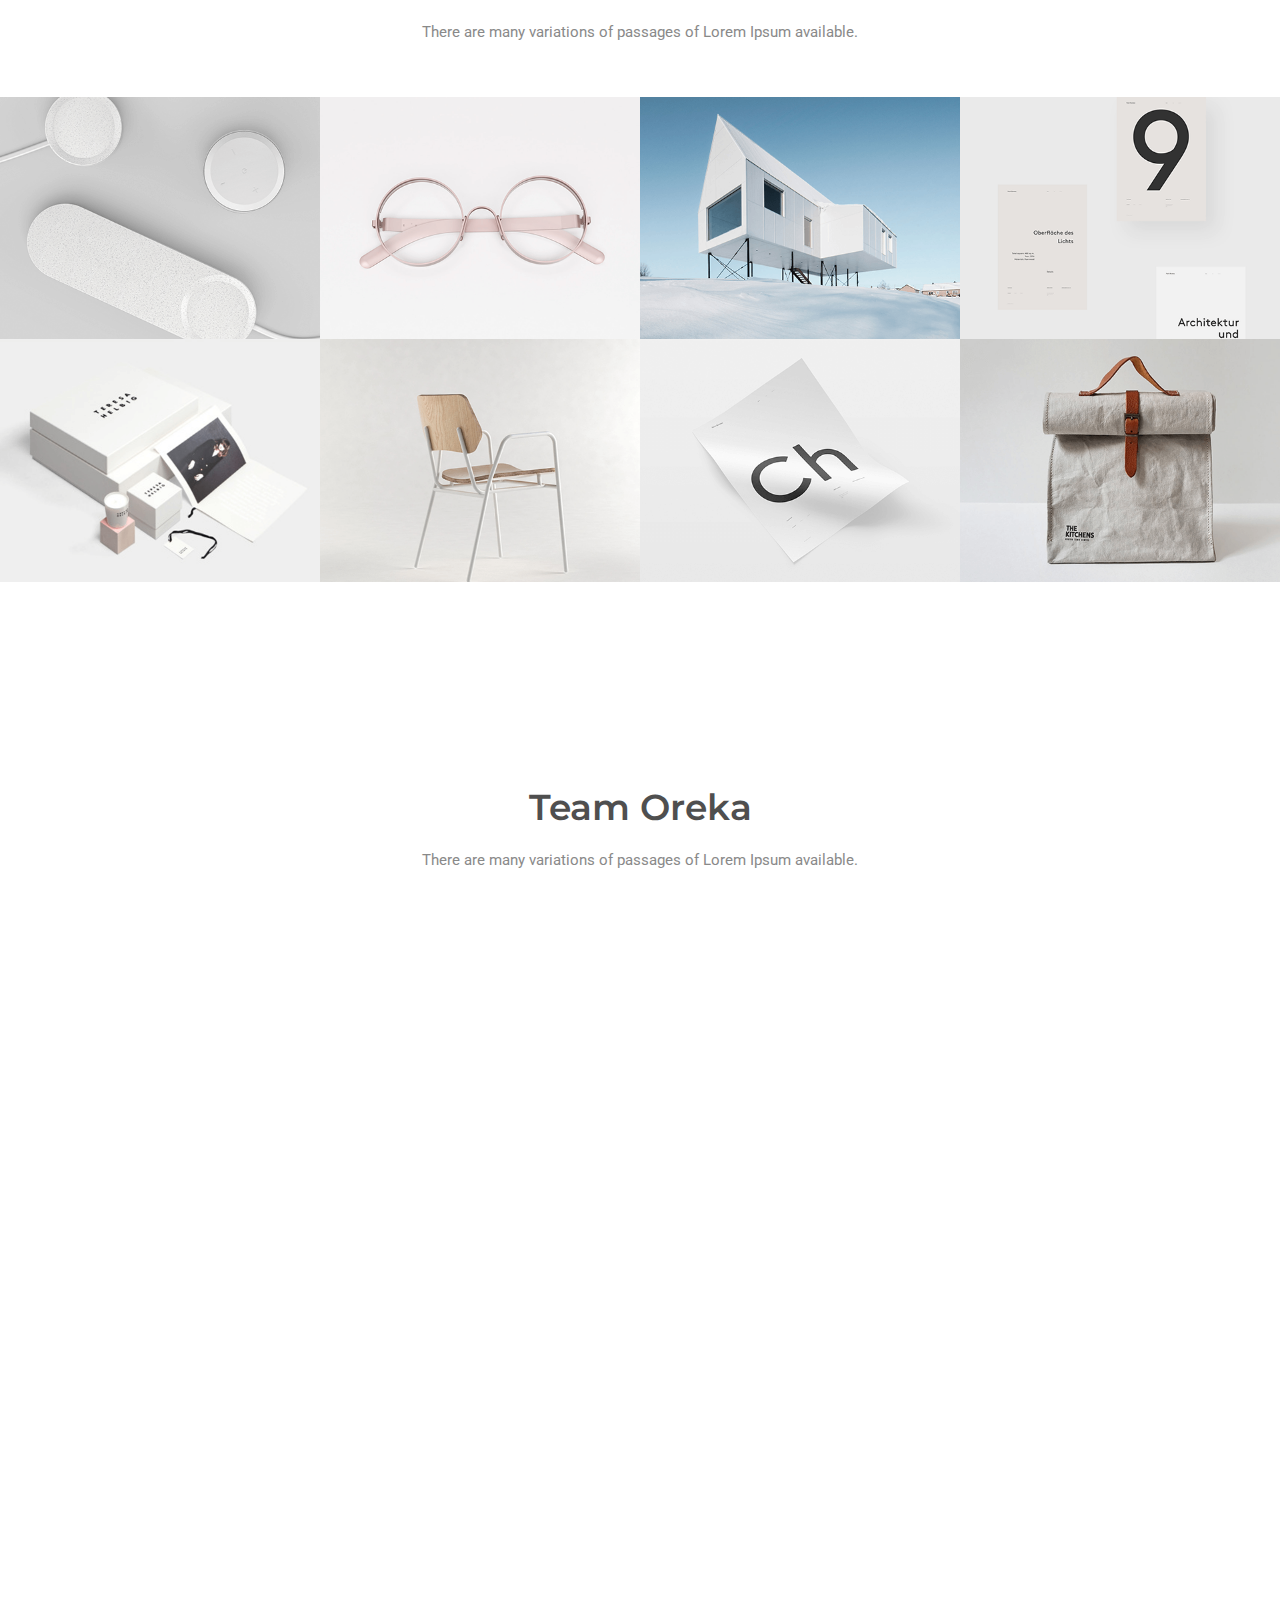
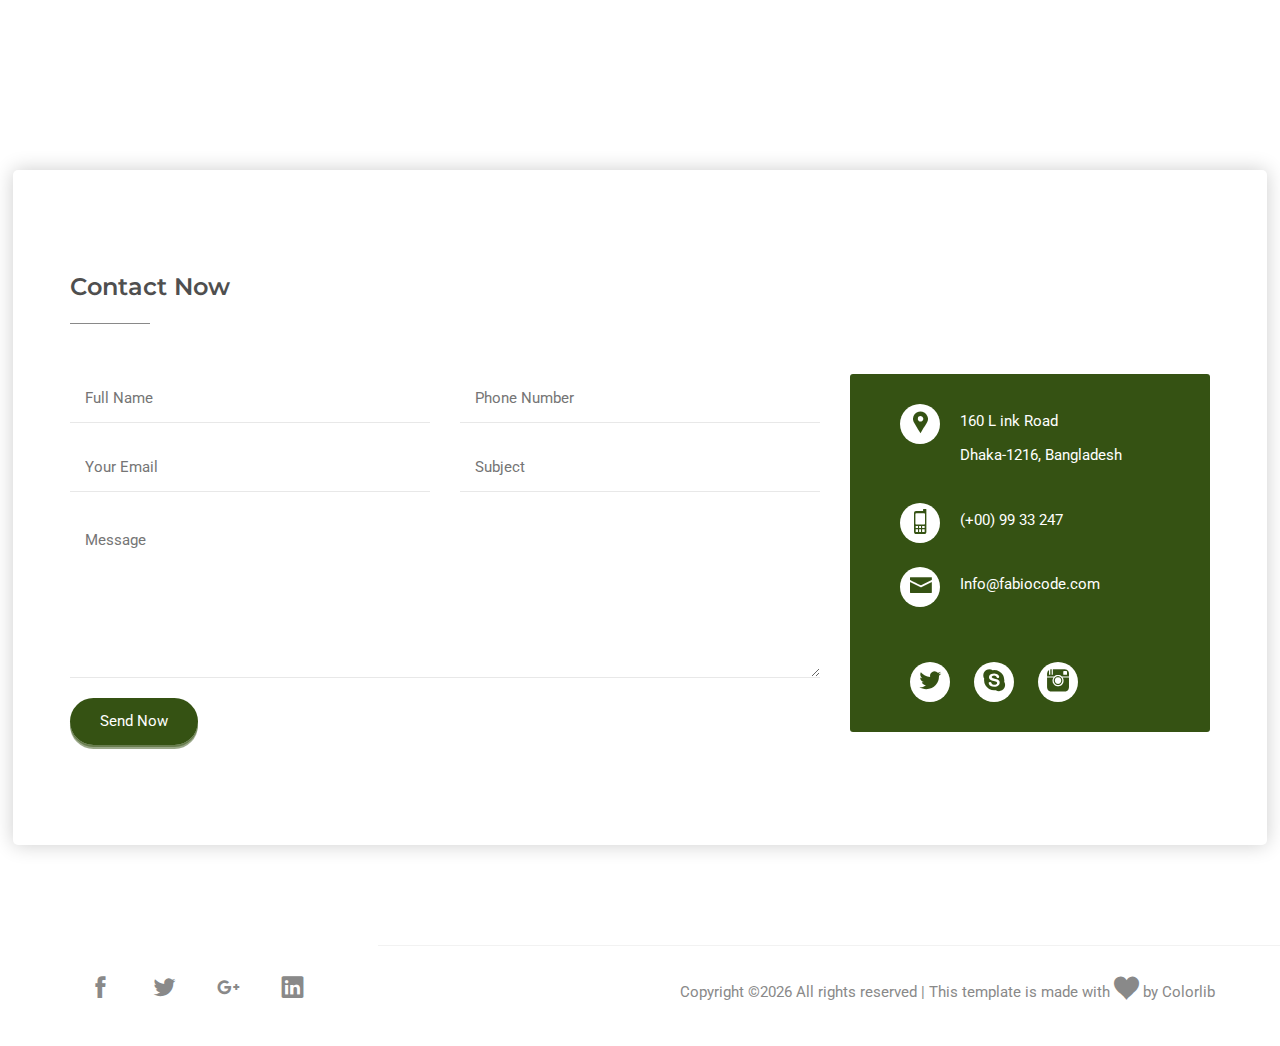
==== commit 3522781d: "without map" ====
--- a/classic/index.html
+++ b/classic/index.html
@@ -75,10 +75,8 @@
                         </ul>-->
                         <ul class="nav navbar-nav primary-menu">
                             <li class="active"><a href="#home-area">Home</a></li>
-                            <li><a href="#about-area">About</a></li>
+                            <li><a href="#about">About</a></li>
                             <li><a href="#vnm">Vision & Mission</a></li>
-                            <li><a href="#video">Video</a></li>
-                            <li><a href="#publication">Publication</a></li>
                             <li><a href="#portfolio-area">Gallery</a></li>
                             <li><a href="#team-area">Team</a></li>
                             <li><a href="#contact-area">Contact</a></li>
@@ -269,7 +267,8 @@
     </section>-->
     
    <!-- <p><img src="images/Habitat.jpg" alt=""></p>-->
-    <p id="video"><center><br><br> <iframe width="80%" height="480" src="https://www.youtube.com/embed/zmZa2QFg16U" frameborder="0" allow="autoplay; encrypted-media" allowfullscreen></iframe> </center></p>
+    
+    <p><center>  <iframe width="80%" height="480" src="https://www.youtube.com/embed/hDFlw0fx80U" frameborder="0" allow="autoplay; encrypted-media" allowfullscreen></iframe> </center></p>
 
     <!-- Skill-Area -->
     <section class="section-padding gray-bg" id="skill-area">
@@ -337,20 +336,63 @@
 
 
     <!-- Skill-Area -->
-    <section class="section-padding gray-bg" id="publication">
+    <section class="section-padding gray-bg" id="skill-area">
         <div class="container">
             <div class="row">
                 <div class="col-xs-12 col-sm-6 col-md-5">
-                    <img src="images/blog.jpg" alt="">
+                    <img src="images/Indian-Wildlife.jpg" alt="">
                 </div>
                 <div class="col-xs-12 col-sm-6 col-md-offset-1">
                     <div class="page-title">
-                        <h2 class="title wow fadeInUp">Glimses of<br>Indian Wildlife</h2>
+                        <h2 class="title wow fadeInUp">Second Statistics about <br>Indian Wildlife</h2>
                         <div class="wow fadeInUp">
-                            <p>The proceeds of this book will go directly to the 'Oreka Foundation' which will keep the conservation work going on, in the far flung recesses of India.</p>
-                        </div>
-                    </div>
-                    
+                            <p>There are many variations of passages of Lorem Ipsum available, but the majority have suffered alteration in some form, by injected humour, or randomised words which don't look.</p>
+                        </div>
+                    </div>
+                    <div class="skills skills1 row">
+                        <!-- main skill No. 1 -->
+                        <div class="skill col-md-4 col-xs-6 wow fadeInUp" data-wow-delay="0.2s">
+                            <div class="chart chart1 center" data-percent="95">
+                                <span class="counter">95</span>
+                            </div>
+                            <h6>WebDesign</h6>
+                        </div>
+                        <!-- main skill No. 2 -->
+                        <div class="skill col-md-4 col-xs-6 wow fadeInUp" data-wow-delay="0.4s">
+                            <div class="chart chart1 center" data-percent="85">
+                                <span class="counter">85</span>
+                            </div>
+                            <h6>Coding</h6>
+                        </div>
+                        <!-- main skill No. 3 -->
+                        <div class="skill col-md-4 col-xs-6 wow fadeInUp" data-wow-delay="0.6s">
+                            <div class="chart chart1 center" data-percent="90">
+                                <span class="counter">90</span>
+                            </div>
+                            <h6>Developing</h6>
+                        </div>
+                        <!-- main skill No. 4 -->
+                        <div class="skill col-md-4 col-xs-6 wow fadeInUp" data-wow-delay="1.2s">
+                            <div class="chart chart1 center" data-percent="95">
+                                <span class="counter">95</span>
+                            </div>
+                            <h6>Java Script</h6>
+                        </div>
+                        <!-- main skill No. 4 -->
+                        <div class="skill col-md-4 col-xs-6 wow fadeInUp" data-wow-delay="1s">
+                            <div class="chart chart1 center" data-percent="85">
+                                <span class="counter">85</span>
+                            </div>
+                            <h6>Apps Design</h6>
+                        </div>
+                        <!-- main skill No. 4 -->
+                        <div class="skill col-md-4 col-xs-6 wow fadeInUp" data-wow-delay="0.8s">
+                            <div class="chart chart1 center" data-percent="90">
+                                <span class="counter">90</span>
+                            </div>
+                            <h6>Graphics Script</h6>
+                        </div>
+                    </div>
                 </div>
                 
             </div>
@@ -389,88 +431,88 @@
                 <div class="col-xs-6 col-sm-4 col-md-3 mix graphics developing">
                     <div class="filter-box">
                         <div class="filter-image">
-                            <img src="images/Download-Wallpaper-1.jpg" alt="">
+                            <img src="images/work-1.jpg" alt="">
                         </div>
                         <div class="filter-hover">
-                           <a href="images/Download-Wallpaper-1.jpg" download>  <h5> Download <br> & Share </h5></a>
-                            <a href="images/Download-Wallpaper-1.jpg" class="filter-popup" data-effect="mfp-zoom-in"></a>
+                           <a href="images/work-1.jpg" download>  <h5> Print Template </h5></a>
+                            <a href="images/work-1.jpg" class="filter-popup" data-effect="mfp-zoom-in"></a>
                         </div>
                     </div>
                 </div>
                 <div class="col-xs-6 col-sm-4 col-md-3 mix ux_ui ">
                     <div class="filter-box">
                         <div class="filter-image">
-                            <img src="images/Download-Wallpaper-2.jpg" alt="">
+                            <img src="images/work-2.jpg" alt="">
                         </div>
                         <div class="filter-hover">
-                            <a href="images/Download-Wallpaper-2.jpg" download> <h5>Download <br> & Share </h5></a>
-                            <a href="images/Download-Wallpaper-2.jpg" class="filter-popup" data-effect="mfp-zoom-in"></a>
+                            <a href="images/work-2.jpg" download> <h5>Graphics Template </h5></a>
+                            <a href="images/work-2.jpg" class="filter-popup" data-effect="mfp-zoom-in"></a>
                         </div>
                     </div>
                 </div>
                 <div class="col-xs-6 col-sm-4 col-md-3 mix graphics ">
                     <div class="filter-box">
                         <div class="filter-image">
-                            <img src="images/Download-Wallpaper-3.jpg" alt="">
+                            <img src="images/work-3.jpg" alt="">
                         </div>
                         <div class="filter-hover">
-                            <a href="images/Download-Wallpaper-3.jpg" download><h5> Download <br> & Share</h5></a>
-                            <a href="images/Download-Wallpaper-3.jpg" class="filter-popup" data-effect="mfp-zoom-in"></a>
+                            <a href="images/work-3.jpg" download><h5> Web Template</h5></a>
+                            <a href="images/work-3.jpg" class="filter-popup" data-effect="mfp-zoom-in"></a>
                         </div>
                     </div>
                 </div>
                 <div class="col-xs-6 col-sm-4 col-md-3 mix ux_ui developing">
                     <div class="filter-box">
                         <div class="filter-image">
-                            <img src="images/Download-Wallpaper-4.jpg" alt="">
+                            <img src="images/work-4.jpg" alt="">
                         </div>
                         <div class="filter-hover">
-                           <a href="images/Download-Wallpaper-4.jpg" download> <h5>Download <br> & Share</h5></a>
-                            <a href="images/Download-Wallpaper-4.jpg" class="filter-popup" data-effect="mfp-zoom-in"></a>
+                           <a href="images/work-4.jpg" download> <h5>Developing</h5></a>
+                            <a href="images/work-4.jpg" class="filter-popup" data-effect="mfp-zoom-in"></a>
                         </div>
                     </div>
                 </div>
                 <div class="col-xs-6 col-sm-4 col-md-3 mix web_design photography">
                     <div class="filter-box">
                         <div class="filter-image">
-                            <img src="images/Download-Wallpaper-5.jpg" alt="">
+                            <img src="images/work-5.jpg" alt="">
                         </div>
                         <div class="filter-hover">
-                            <a href="images/Download-Wallpaper-5.jpg" download><h5>  Download <br> & Share</h5></a>
-                            <a href="images/Download-Wallpaper-5.jpg" class="filter-popup" data-effect="mfp-zoom-in"></a>
+                            <a href="images/work-5.jpg" download><h5>  Photography</h5></a>
+                            <a href="images/work-5.jpg" class="filter-popup" data-effect="mfp-zoom-in"></a>
                         </div>
                     </div>
                 </div>
                 <div class="col-xs-6 col-sm-4 col-md-3 mix coding">
                     <div class="filter-box">
                         <div class="filter-image">
-                            <img src="images/Download-Wallpaper-6.jpg" alt="">
+                            <img src="images/work-6.jpg" alt="">
                         </div>
                         <div class="filter-hover">
-                           <a href="images/Download-Wallpaper-6.jpg" download>  <h5>Download <br> & Share </h5></a>
-                            <a href="images/Download-Wallpaper-6.jpg" class="filter-popup" data-effect="mfp-zoom-in"></a>
+                           <a href="images/work-6.jpg" download>  <h5>Coding </h5></a>
+                            <a href="images/work-6.jpg" class="filter-popup" data-effect="mfp-zoom-in"></a>
                         </div>
                     </div>
                 </div>
                 <div class="col-xs-6 col-sm-4 col-md-3 mix web_design developing">
                     <div class="filter-box">
                         <div class="filter-image">
-                            <img src="images/Download-Wallpaper-7.jpg" alt="">
+                            <img src="images/work-7.jpg" alt="">
                         </div>
                         <div class="filter-hover">
-                            <a href="images/Download-Wallpaper-7.jpg" download><h5>Download <br> & Share </h5></a>
-                            <a href="images/Download-Wallpaper-7.jpg" class="filter-popup" data-effect="mfp-zoom-in"></a>
+                            <a href="images/work-7.jpg" download><h5>Web Design </h5></a>
+                            <a href="images/work-7.jpg" class="filter-popup" data-effect="mfp-zoom-in"></a>
                         </div>
                     </div>
                 </div>
                 <div class="col-xs-6 col-sm-4 col-md-3 mix coding photography">
                     <div class="filter-box">
                         <div class="filter-image">
-                            <img src="images/Download-Wallpaper-8.jpg" alt="">
+                            <img src="images/work-8.jpg" alt="">
                         </div>
                         <div class="filter-hover">
-                           <a href="images/Download-Wallpaper-8.jpg" download>  <h5>Download <br> & Share</h5></a>
-                            <a href="images/Download-Wallpaper-8.jpg" class="filter-popup" data-effect="mfp-zoom-in"></a>
+                           <a href="images/work-8.jpg" download>  <h5>Coding</h5></a>
+                            <a href="images/work-8.jpg" class="filter-popup" data-effect="mfp-zoom-in"></a>
                         </div>
                     </div>
                 </div>
@@ -711,17 +753,17 @@
                                 <li>
                                     <span class="info-icon">
                                         <i class="icofont icofont-social-google-map"></i>
-                                    </span> Office No. 1, Plot No. 44, <br>Mihir Appartment,<br>Udyam Nagar, Pimpri,<br> Pune - 411018,<br>Maharashtra, India  
+                                    </span> 160 L ink Road <br /> Dhaka-1216, Bangladesh
                                 </li>
                                 <li>
                                     <span class="info-icon">
                                         <i class="icofont icofont-ui-cell-phone"></i>
-                                    </span> +91 9922000777 
+                                    </span> (+00) 99 33 247
                                 </li>
                                 <li>
                                     <span class="info-icon">
                                         <i class="icofont icofont-envelope"></i>
-                                    </span> Info@orekafoundation.com
+                                    </span> Info@fabiocode.com
                                 </li>
                             </ul>
                             <div class="social-menu-2">
@@ -736,7 +778,7 @@
         </div>
     </section>
     <!-- Contact-Area / -->
-    <div id="maps"></div>
+  <!--  <div id="maps"></div>-->
 
 
     <!-- Footer-Area -->
@@ -763,7 +805,7 @@
                                 <div class="row">
                                     <div class="col-xs-12">
                                     <!-- Link back to Colorlib can't be removed. Template is licensed under CC BY 3.0. -->
-                                    <p class="copyright">&copy;<script>document.write(new Date().getFullYear());</script> All rights reserved by Oreka Foundation| Designed & Maintained by <a href="https://sandeepdhumal.com" target="_blank"><b>Rajnikanth</b></a></p>
+                                    <p class="copyright">Copyright &copy;<script>document.write(new Date().getFullYear());</script> All rights reserved | This template is made with <i class="icofont icofont-heart-alt" aria-hidden="true"></i> by <a href="https://colorlib.com" target="_blank">Colorlib</a></p>
                                     <!-- Link back to Colorlib can't be removed. Template is licensed under CC BY 3.0. -->
                                     </div>
                                 </div>
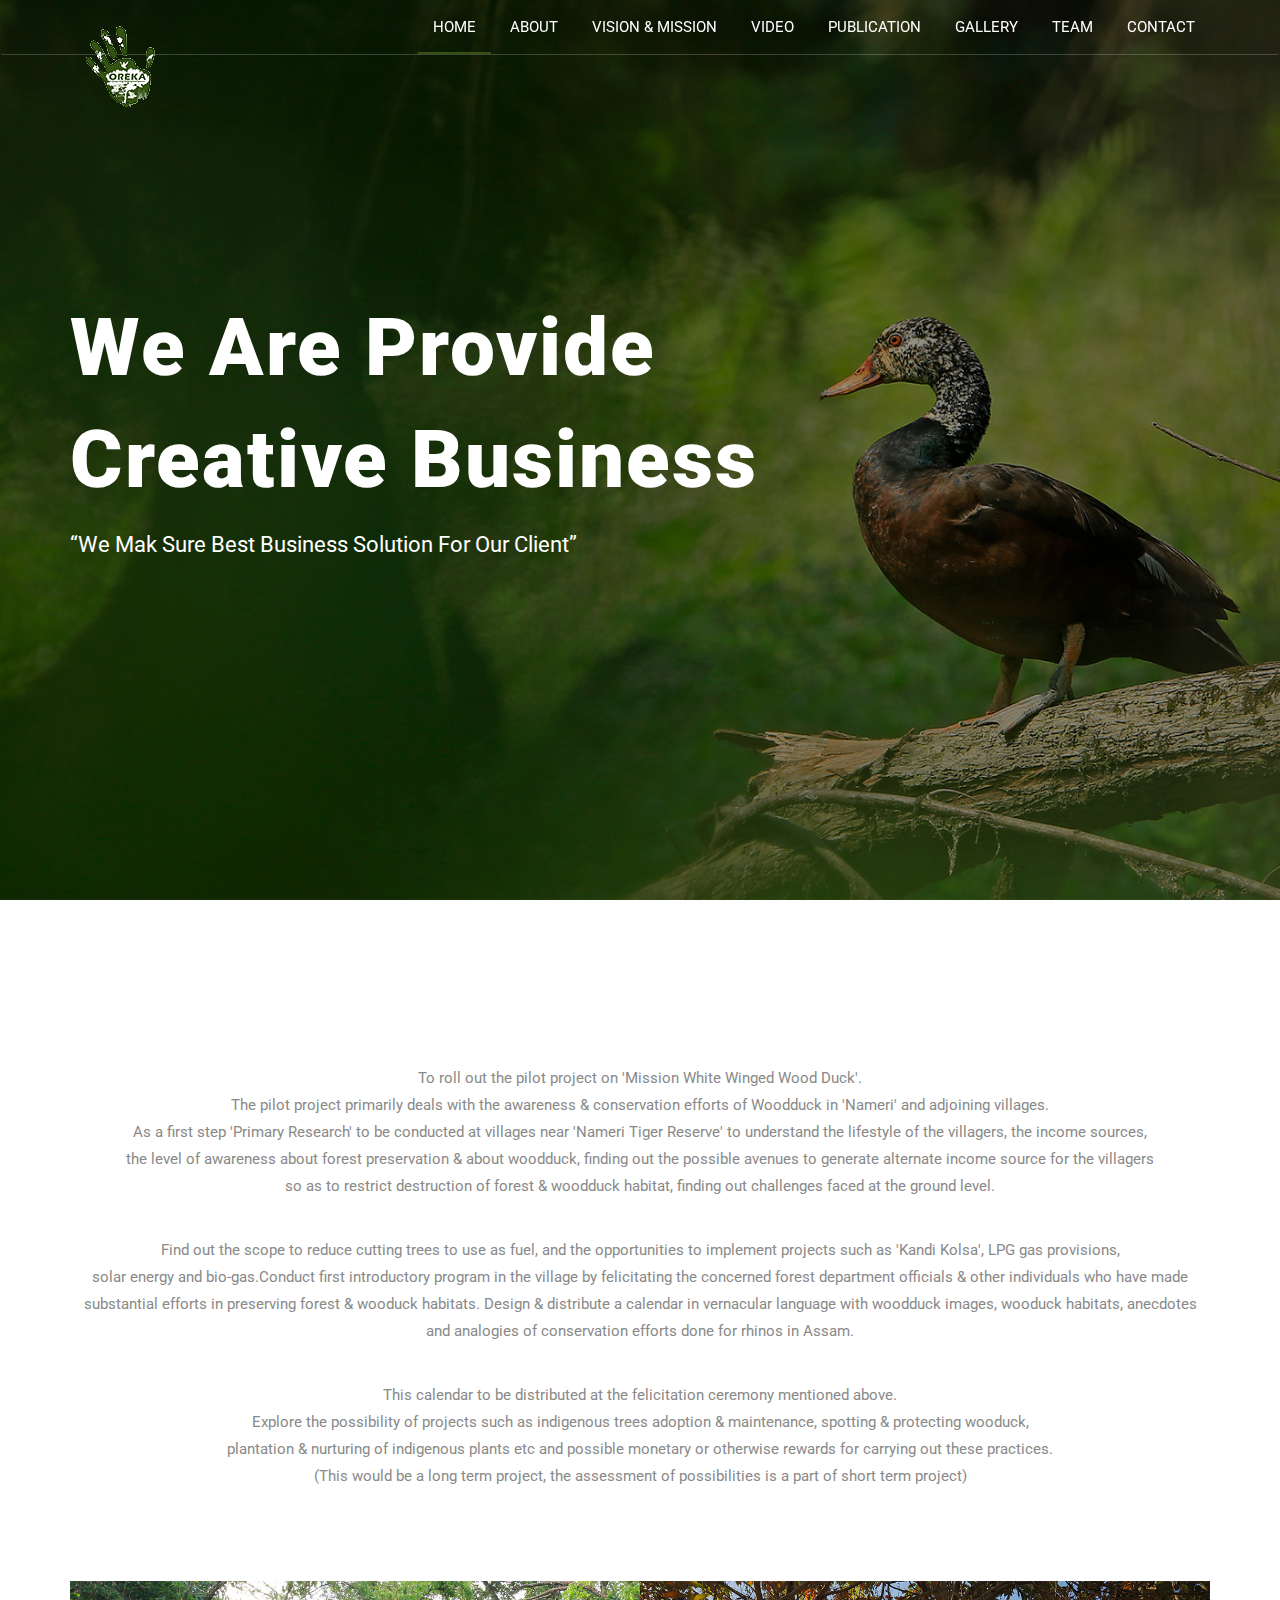
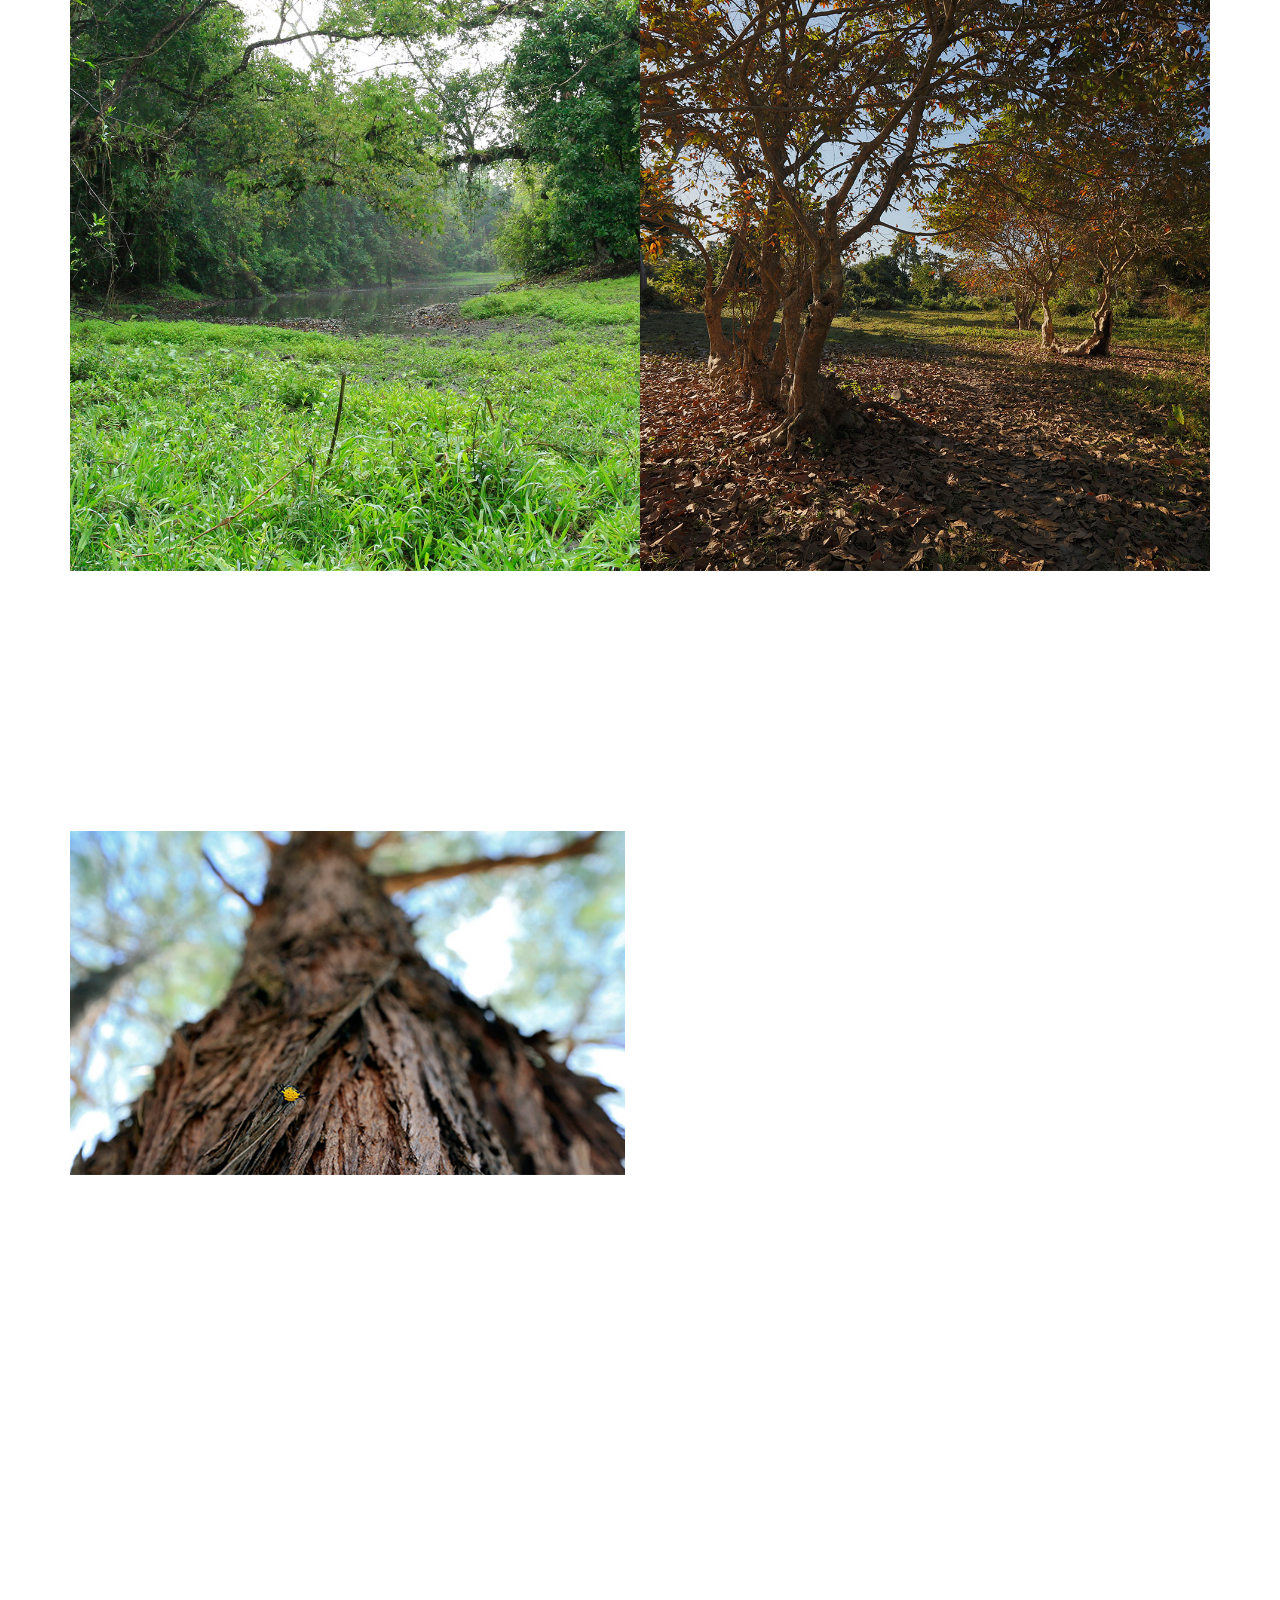
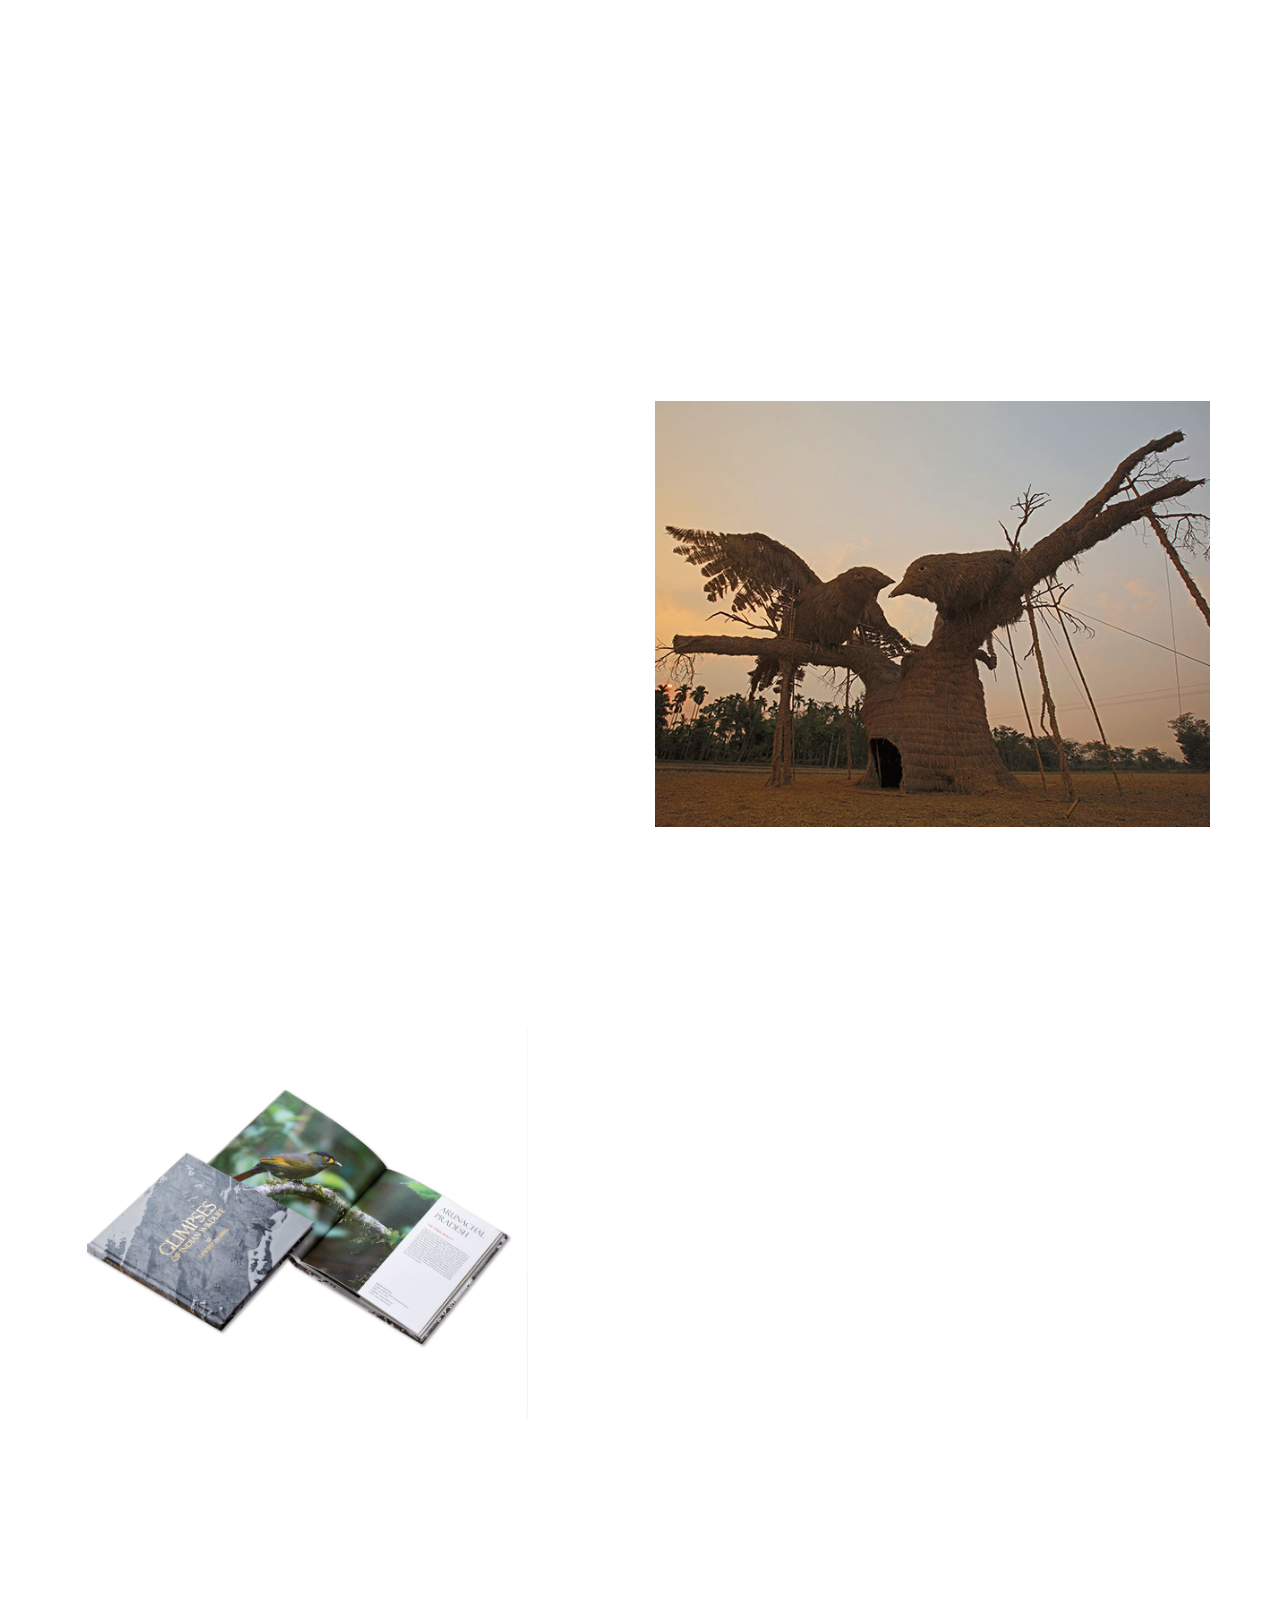
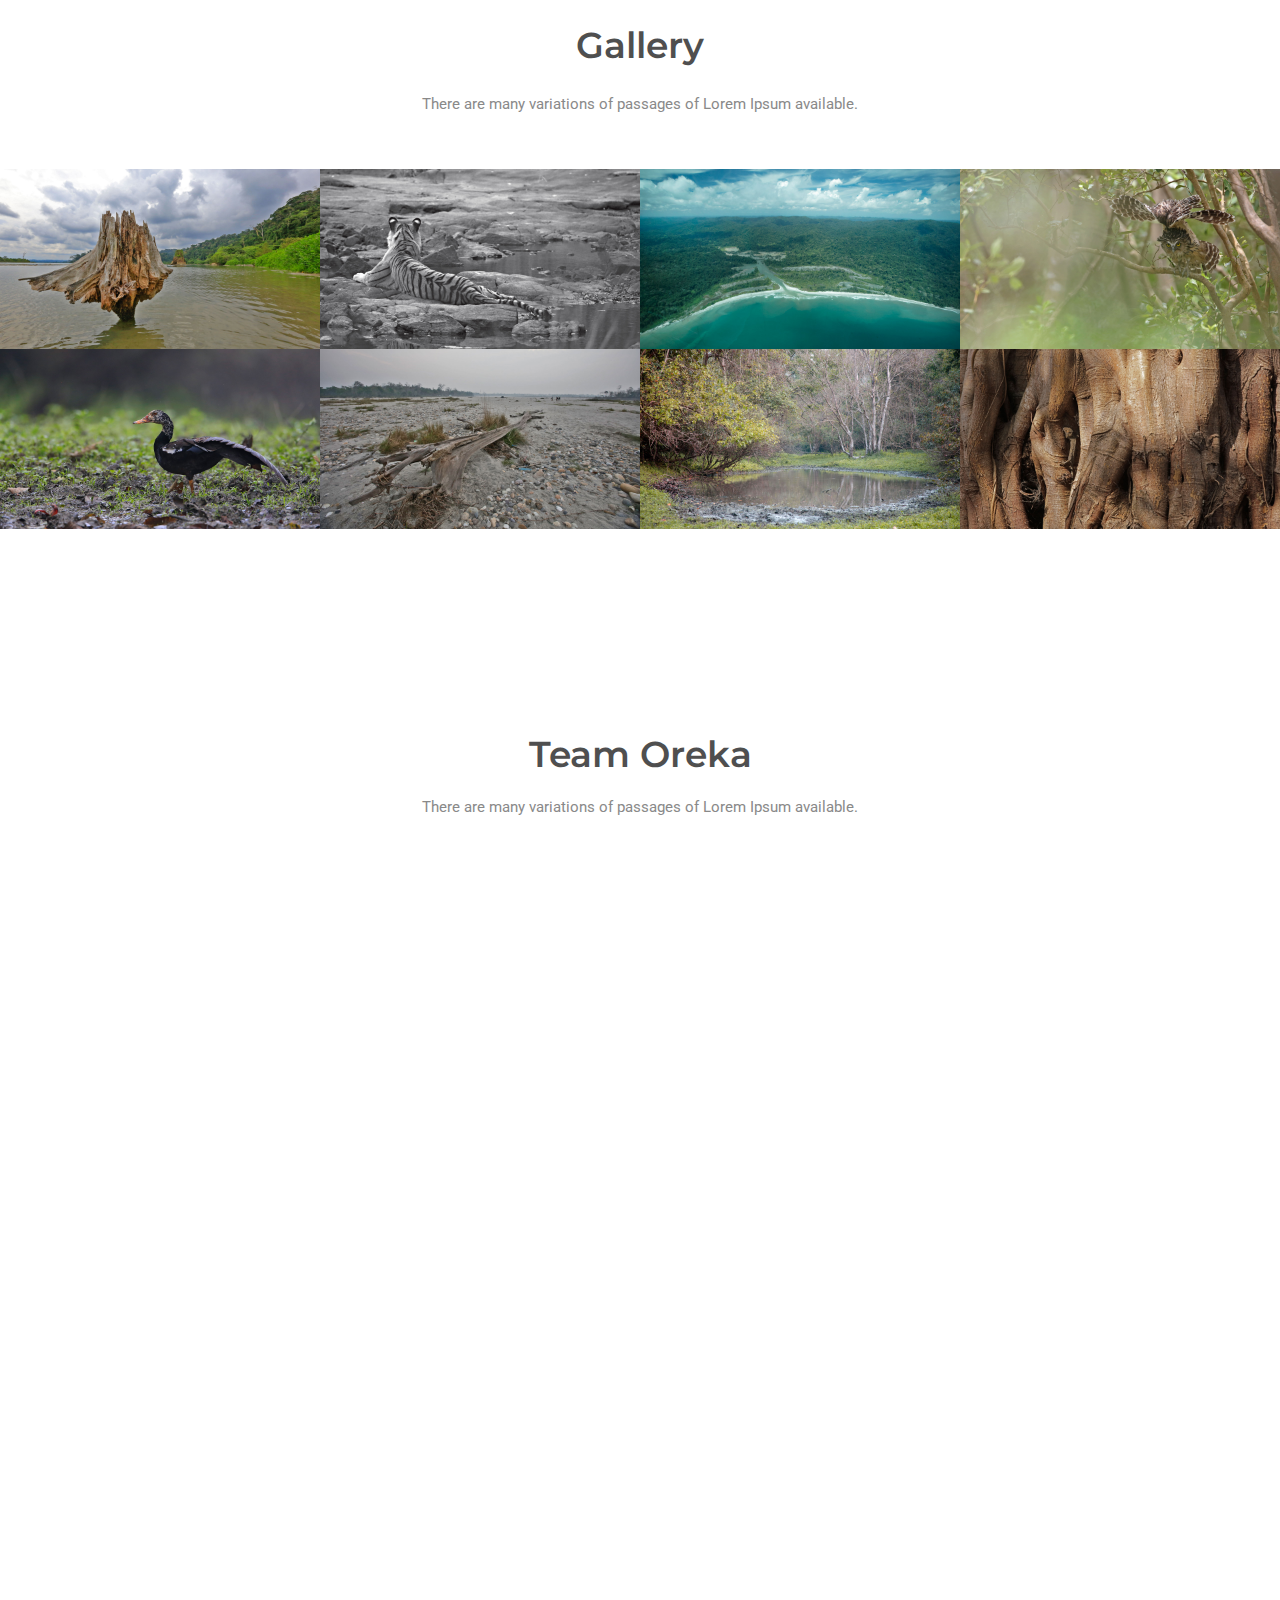
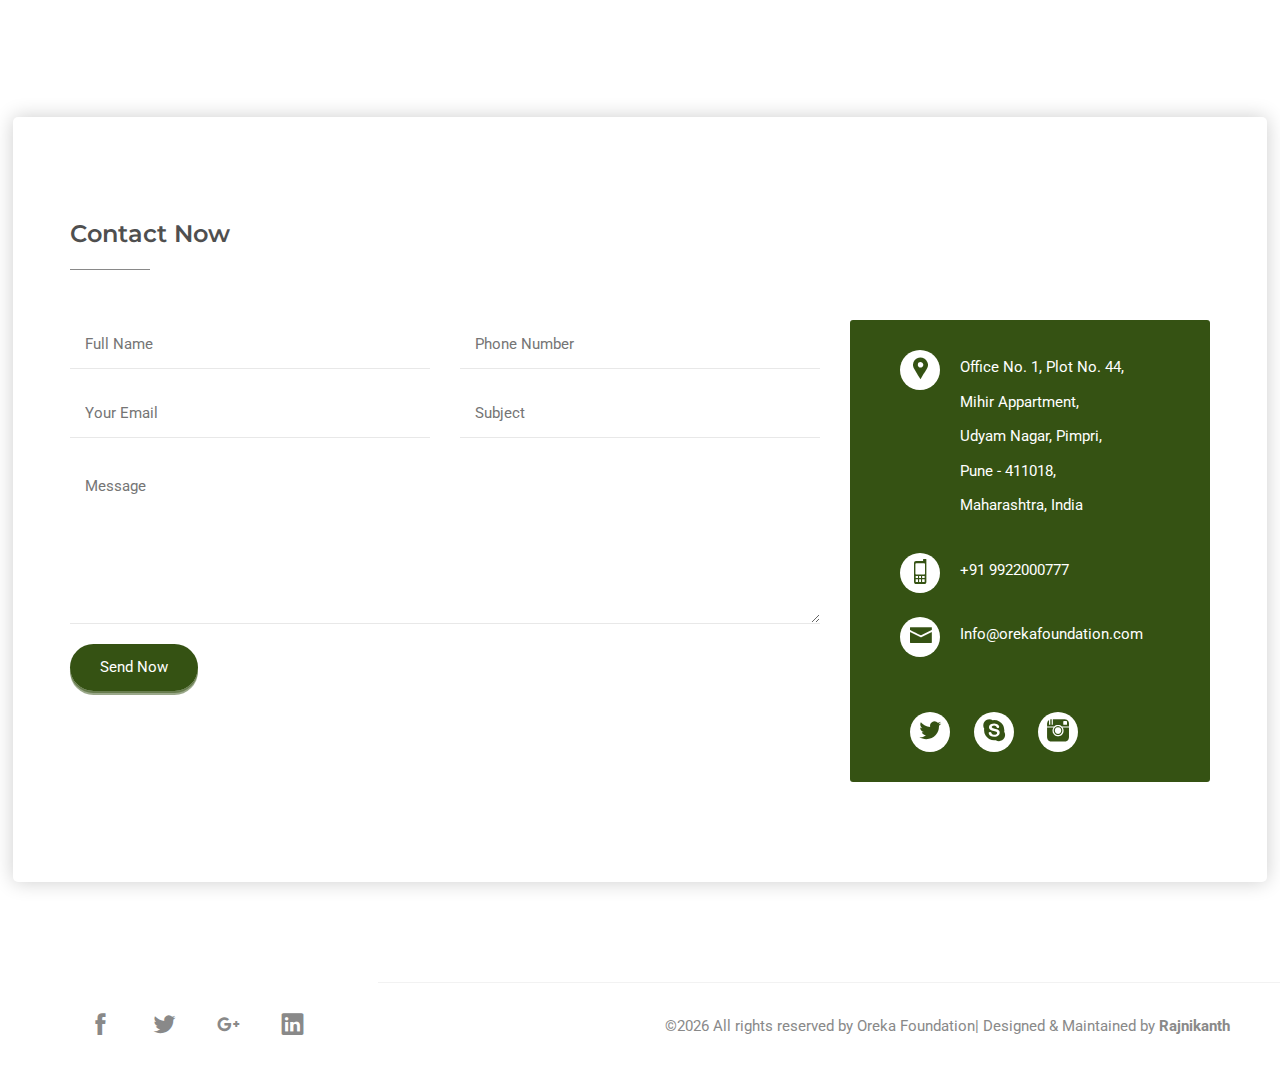
==== commit c3a24695: "Merge branch 'master' of https://github.com/mukuldms7/Oreka-Foundation" ====
--- a/classic/index.html
+++ b/classic/index.html
@@ -75,8 +75,10 @@
                         </ul>-->
                         <ul class="nav navbar-nav primary-menu">
                             <li class="active"><a href="#home-area">Home</a></li>
-                            <li><a href="#about">About</a></li>
+                            <li><a href="#about-area">About</a></li>
                             <li><a href="#vnm">Vision & Mission</a></li>
+                            <li><a href="#video">Video</a></li>
+                            <li><a href="#publication">Publication</a></li>
                             <li><a href="#portfolio-area">Gallery</a></li>
                             <li><a href="#team-area">Team</a></li>
                             <li><a href="#contact-area">Contact</a></li>
@@ -267,8 +269,7 @@
     </section>-->
     
    <!-- <p><img src="images/Habitat.jpg" alt=""></p>-->
-    
-    <p><center>  <iframe width="80%" height="480" src="https://www.youtube.com/embed/hDFlw0fx80U" frameborder="0" allow="autoplay; encrypted-media" allowfullscreen></iframe> </center></p>
+    <p id="video"><center><br><br> <iframe width="80%" height="480" src="https://www.youtube.com/embed/zmZa2QFg16U" frameborder="0" allow="autoplay; encrypted-media" allowfullscreen></iframe> </center></p>
 
     <!-- Skill-Area -->
     <section class="section-padding gray-bg" id="skill-area">
@@ -336,63 +337,20 @@
 
 
     <!-- Skill-Area -->
-    <section class="section-padding gray-bg" id="skill-area">
+    <section class="section-padding gray-bg" id="publication">
         <div class="container">
             <div class="row">
                 <div class="col-xs-12 col-sm-6 col-md-5">
-                    <img src="images/Indian-Wildlife.jpg" alt="">
+                    <img src="images/blog.jpg" alt="">
                 </div>
                 <div class="col-xs-12 col-sm-6 col-md-offset-1">
                     <div class="page-title">
-                        <h2 class="title wow fadeInUp">Second Statistics about <br>Indian Wildlife</h2>
+                        <h2 class="title wow fadeInUp">Glimses of<br>Indian Wildlife</h2>
                         <div class="wow fadeInUp">
-                            <p>There are many variations of passages of Lorem Ipsum available, but the majority have suffered alteration in some form, by injected humour, or randomised words which don't look.</p>
-                        </div>
-                    </div>
-                    <div class="skills skills1 row">
-                        <!-- main skill No. 1 -->
-                        <div class="skill col-md-4 col-xs-6 wow fadeInUp" data-wow-delay="0.2s">
-                            <div class="chart chart1 center" data-percent="95">
-                                <span class="counter">95</span>
-                            </div>
-                            <h6>WebDesign</h6>
-                        </div>
-                        <!-- main skill No. 2 -->
-                        <div class="skill col-md-4 col-xs-6 wow fadeInUp" data-wow-delay="0.4s">
-                            <div class="chart chart1 center" data-percent="85">
-                                <span class="counter">85</span>
-                            </div>
-                            <h6>Coding</h6>
-                        </div>
-                        <!-- main skill No. 3 -->
-                        <div class="skill col-md-4 col-xs-6 wow fadeInUp" data-wow-delay="0.6s">
-                            <div class="chart chart1 center" data-percent="90">
-                                <span class="counter">90</span>
-                            </div>
-                            <h6>Developing</h6>
-                        </div>
-                        <!-- main skill No. 4 -->
-                        <div class="skill col-md-4 col-xs-6 wow fadeInUp" data-wow-delay="1.2s">
-                            <div class="chart chart1 center" data-percent="95">
-                                <span class="counter">95</span>
-                            </div>
-                            <h6>Java Script</h6>
-                        </div>
-                        <!-- main skill No. 4 -->
-                        <div class="skill col-md-4 col-xs-6 wow fadeInUp" data-wow-delay="1s">
-                            <div class="chart chart1 center" data-percent="85">
-                                <span class="counter">85</span>
-                            </div>
-                            <h6>Apps Design</h6>
-                        </div>
-                        <!-- main skill No. 4 -->
-                        <div class="skill col-md-4 col-xs-6 wow fadeInUp" data-wow-delay="0.8s">
-                            <div class="chart chart1 center" data-percent="90">
-                                <span class="counter">90</span>
-                            </div>
-                            <h6>Graphics Script</h6>
-                        </div>
-                    </div>
+                            <p>The proceeds of this book will go directly to the 'Oreka Foundation' which will keep the conservation work going on, in the far flung recesses of India.</p>
+                        </div>
+                    </div>
+                    
                 </div>
                 
             </div>
@@ -431,88 +389,88 @@
                 <div class="col-xs-6 col-sm-4 col-md-3 mix graphics developing">
                     <div class="filter-box">
                         <div class="filter-image">
-                            <img src="images/work-1.jpg" alt="">
+                            <img src="images/Download-Wallpaper-1.jpg" alt="">
                         </div>
                         <div class="filter-hover">
-                           <a href="images/work-1.jpg" download>  <h5> Print Template </h5></a>
-                            <a href="images/work-1.jpg" class="filter-popup" data-effect="mfp-zoom-in"></a>
+                           <a href="images/Download-Wallpaper-1.jpg" download>  <h5> Download <br> & Share </h5></a>
+                            <a href="images/Download-Wallpaper-1.jpg" class="filter-popup" data-effect="mfp-zoom-in"></a>
                         </div>
                     </div>
                 </div>
                 <div class="col-xs-6 col-sm-4 col-md-3 mix ux_ui ">
                     <div class="filter-box">
                         <div class="filter-image">
-                            <img src="images/work-2.jpg" alt="">
+                            <img src="images/Download-Wallpaper-2.jpg" alt="">
                         </div>
                         <div class="filter-hover">
-                            <a href="images/work-2.jpg" download> <h5>Graphics Template </h5></a>
-                            <a href="images/work-2.jpg" class="filter-popup" data-effect="mfp-zoom-in"></a>
+                            <a href="images/Download-Wallpaper-2.jpg" download> <h5>Download <br> & Share </h5></a>
+                            <a href="images/Download-Wallpaper-2.jpg" class="filter-popup" data-effect="mfp-zoom-in"></a>
                         </div>
                     </div>
                 </div>
                 <div class="col-xs-6 col-sm-4 col-md-3 mix graphics ">
                     <div class="filter-box">
                         <div class="filter-image">
-                            <img src="images/work-3.jpg" alt="">
+                            <img src="images/Download-Wallpaper-3.jpg" alt="">
                         </div>
                         <div class="filter-hover">
-                            <a href="images/work-3.jpg" download><h5> Web Template</h5></a>
-                            <a href="images/work-3.jpg" class="filter-popup" data-effect="mfp-zoom-in"></a>
+                            <a href="images/Download-Wallpaper-3.jpg" download><h5> Download <br> & Share</h5></a>
+                            <a href="images/Download-Wallpaper-3.jpg" class="filter-popup" data-effect="mfp-zoom-in"></a>
                         </div>
                     </div>
                 </div>
                 <div class="col-xs-6 col-sm-4 col-md-3 mix ux_ui developing">
                     <div class="filter-box">
                         <div class="filter-image">
-                            <img src="images/work-4.jpg" alt="">
+                            <img src="images/Download-Wallpaper-4.jpg" alt="">
                         </div>
                         <div class="filter-hover">
-                           <a href="images/work-4.jpg" download> <h5>Developing</h5></a>
-                            <a href="images/work-4.jpg" class="filter-popup" data-effect="mfp-zoom-in"></a>
+                           <a href="images/Download-Wallpaper-4.jpg" download> <h5>Download <br> & Share</h5></a>
+                            <a href="images/Download-Wallpaper-4.jpg" class="filter-popup" data-effect="mfp-zoom-in"></a>
                         </div>
                     </div>
                 </div>
                 <div class="col-xs-6 col-sm-4 col-md-3 mix web_design photography">
                     <div class="filter-box">
                         <div class="filter-image">
-                            <img src="images/work-5.jpg" alt="">
+                            <img src="images/Download-Wallpaper-5.jpg" alt="">
                         </div>
                         <div class="filter-hover">
-                            <a href="images/work-5.jpg" download><h5>  Photography</h5></a>
-                            <a href="images/work-5.jpg" class="filter-popup" data-effect="mfp-zoom-in"></a>
+                            <a href="images/Download-Wallpaper-5.jpg" download><h5>  Download <br> & Share</h5></a>
+                            <a href="images/Download-Wallpaper-5.jpg" class="filter-popup" data-effect="mfp-zoom-in"></a>
                         </div>
                     </div>
                 </div>
                 <div class="col-xs-6 col-sm-4 col-md-3 mix coding">
                     <div class="filter-box">
                         <div class="filter-image">
-                            <img src="images/work-6.jpg" alt="">
+                            <img src="images/Download-Wallpaper-6.jpg" alt="">
                         </div>
                         <div class="filter-hover">
-                           <a href="images/work-6.jpg" download>  <h5>Coding </h5></a>
-                            <a href="images/work-6.jpg" class="filter-popup" data-effect="mfp-zoom-in"></a>
+                           <a href="images/Download-Wallpaper-6.jpg" download>  <h5>Download <br> & Share </h5></a>
+                            <a href="images/Download-Wallpaper-6.jpg" class="filter-popup" data-effect="mfp-zoom-in"></a>
                         </div>
                     </div>
                 </div>
                 <div class="col-xs-6 col-sm-4 col-md-3 mix web_design developing">
                     <div class="filter-box">
                         <div class="filter-image">
-                            <img src="images/work-7.jpg" alt="">
+                            <img src="images/Download-Wallpaper-7.jpg" alt="">
                         </div>
                         <div class="filter-hover">
-                            <a href="images/work-7.jpg" download><h5>Web Design </h5></a>
-                            <a href="images/work-7.jpg" class="filter-popup" data-effect="mfp-zoom-in"></a>
+                            <a href="images/Download-Wallpaper-7.jpg" download><h5>Download <br> & Share </h5></a>
+                            <a href="images/Download-Wallpaper-7.jpg" class="filter-popup" data-effect="mfp-zoom-in"></a>
                         </div>
                     </div>
                 </div>
                 <div class="col-xs-6 col-sm-4 col-md-3 mix coding photography">
                     <div class="filter-box">
                         <div class="filter-image">
-                            <img src="images/work-8.jpg" alt="">
+                            <img src="images/Download-Wallpaper-8.jpg" alt="">
                         </div>
                         <div class="filter-hover">
-                           <a href="images/work-8.jpg" download>  <h5>Coding</h5></a>
-                            <a href="images/work-8.jpg" class="filter-popup" data-effect="mfp-zoom-in"></a>
+                           <a href="images/Download-Wallpaper-8.jpg" download>  <h5>Download <br> & Share</h5></a>
+                            <a href="images/Download-Wallpaper-8.jpg" class="filter-popup" data-effect="mfp-zoom-in"></a>
                         </div>
                     </div>
                 </div>
@@ -753,17 +711,17 @@
                                 <li>
                                     <span class="info-icon">
                                         <i class="icofont icofont-social-google-map"></i>
-                                    </span> 160 L ink Road <br /> Dhaka-1216, Bangladesh
+                                    </span> Office No. 1, Plot No. 44, <br>Mihir Appartment,<br>Udyam Nagar, Pimpri,<br> Pune - 411018,<br>Maharashtra, India  
                                 </li>
                                 <li>
                                     <span class="info-icon">
                                         <i class="icofont icofont-ui-cell-phone"></i>
-                                    </span> (+00) 99 33 247
+                                    </span> +91 9922000777 
                                 </li>
                                 <li>
                                     <span class="info-icon">
                                         <i class="icofont icofont-envelope"></i>
-                                    </span> Info@fabiocode.com
+                                    </span> Info@orekafoundation.com
                                 </li>
                             </ul>
                             <div class="social-menu-2">
@@ -805,7 +763,7 @@
                                 <div class="row">
                                     <div class="col-xs-12">
                                     <!-- Link back to Colorlib can't be removed. Template is licensed under CC BY 3.0. -->
-                                    <p class="copyright">Copyright &copy;<script>document.write(new Date().getFullYear());</script> All rights reserved | This template is made with <i class="icofont icofont-heart-alt" aria-hidden="true"></i> by <a href="https://colorlib.com" target="_blank">Colorlib</a></p>
+                                    <p class="copyright">&copy;<script>document.write(new Date().getFullYear());</script> All rights reserved by Oreka Foundation| Designed & Maintained by <a href="https://sandeepdhumal.com" target="_blank"><b>Rajnikanth</b></a></p>
                                     <!-- Link back to Colorlib can't be removed. Template is licensed under CC BY 3.0. -->
                                     </div>
                                 </div>
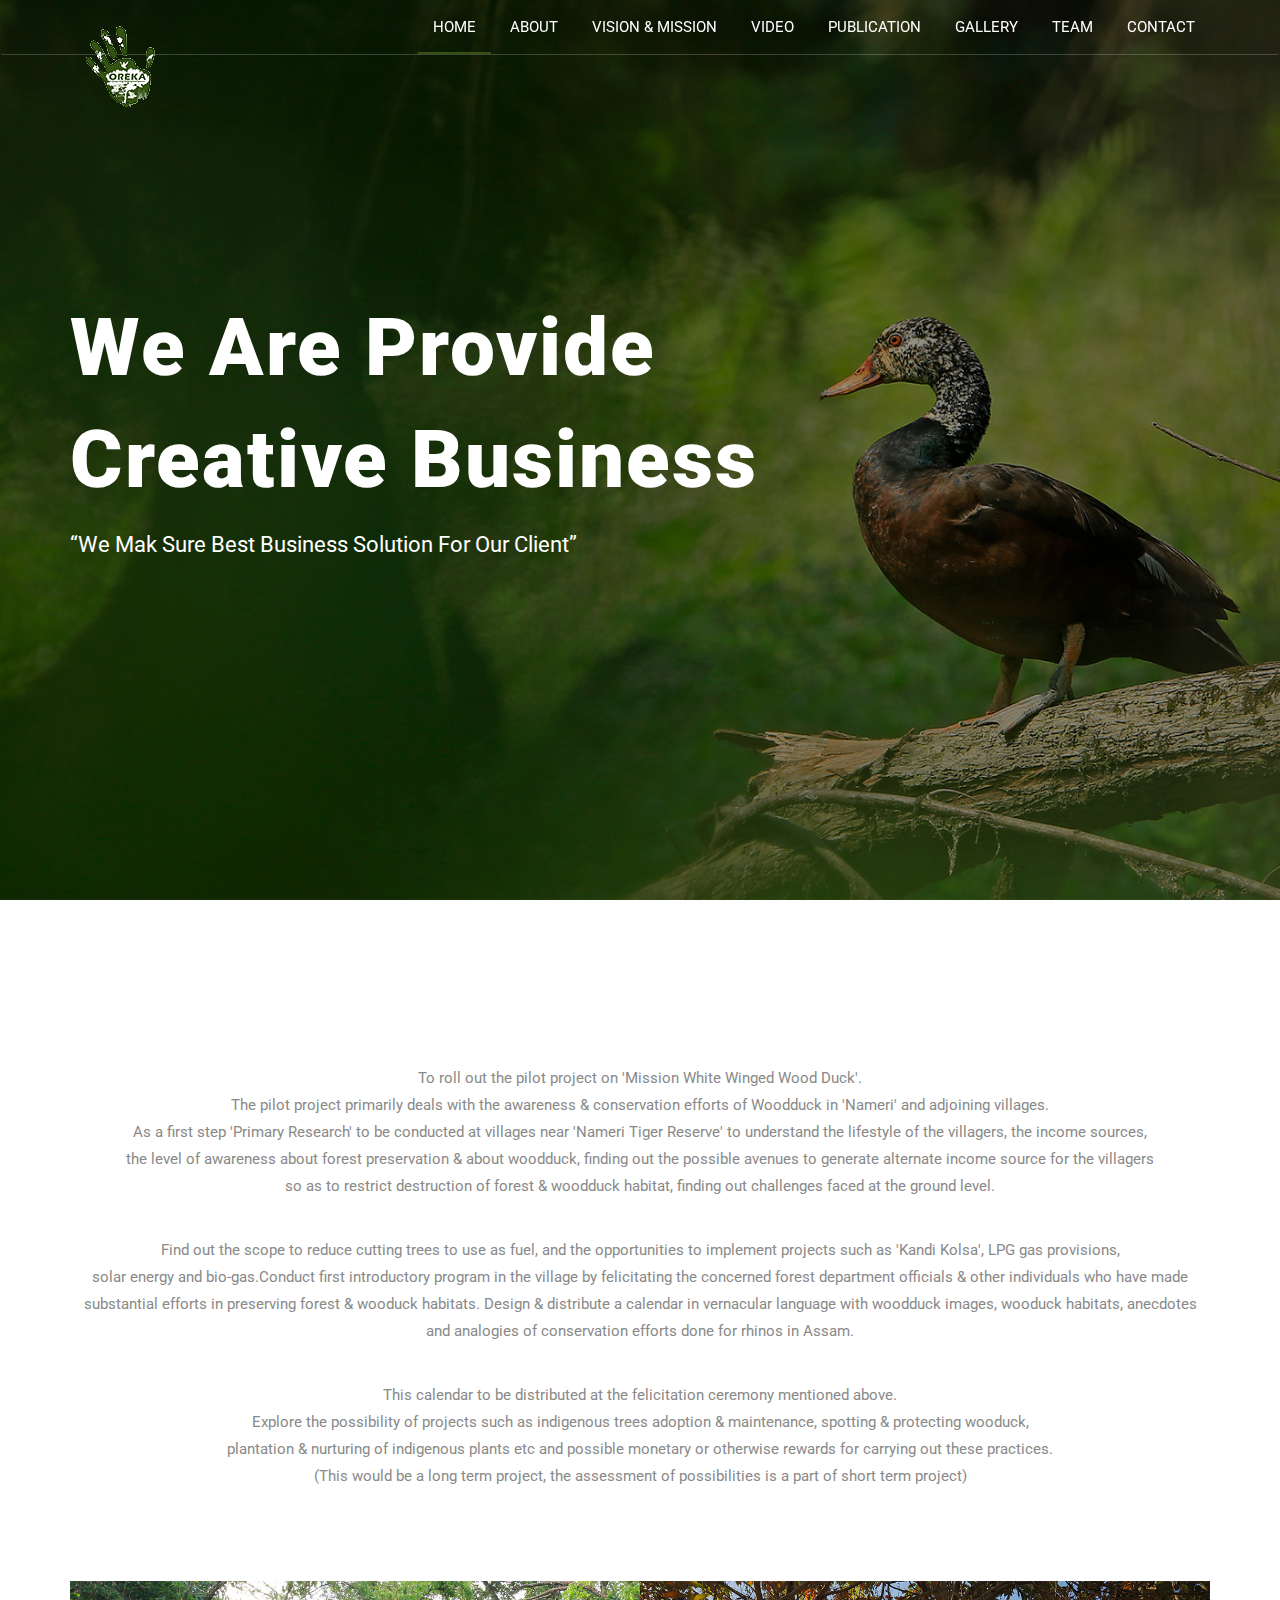
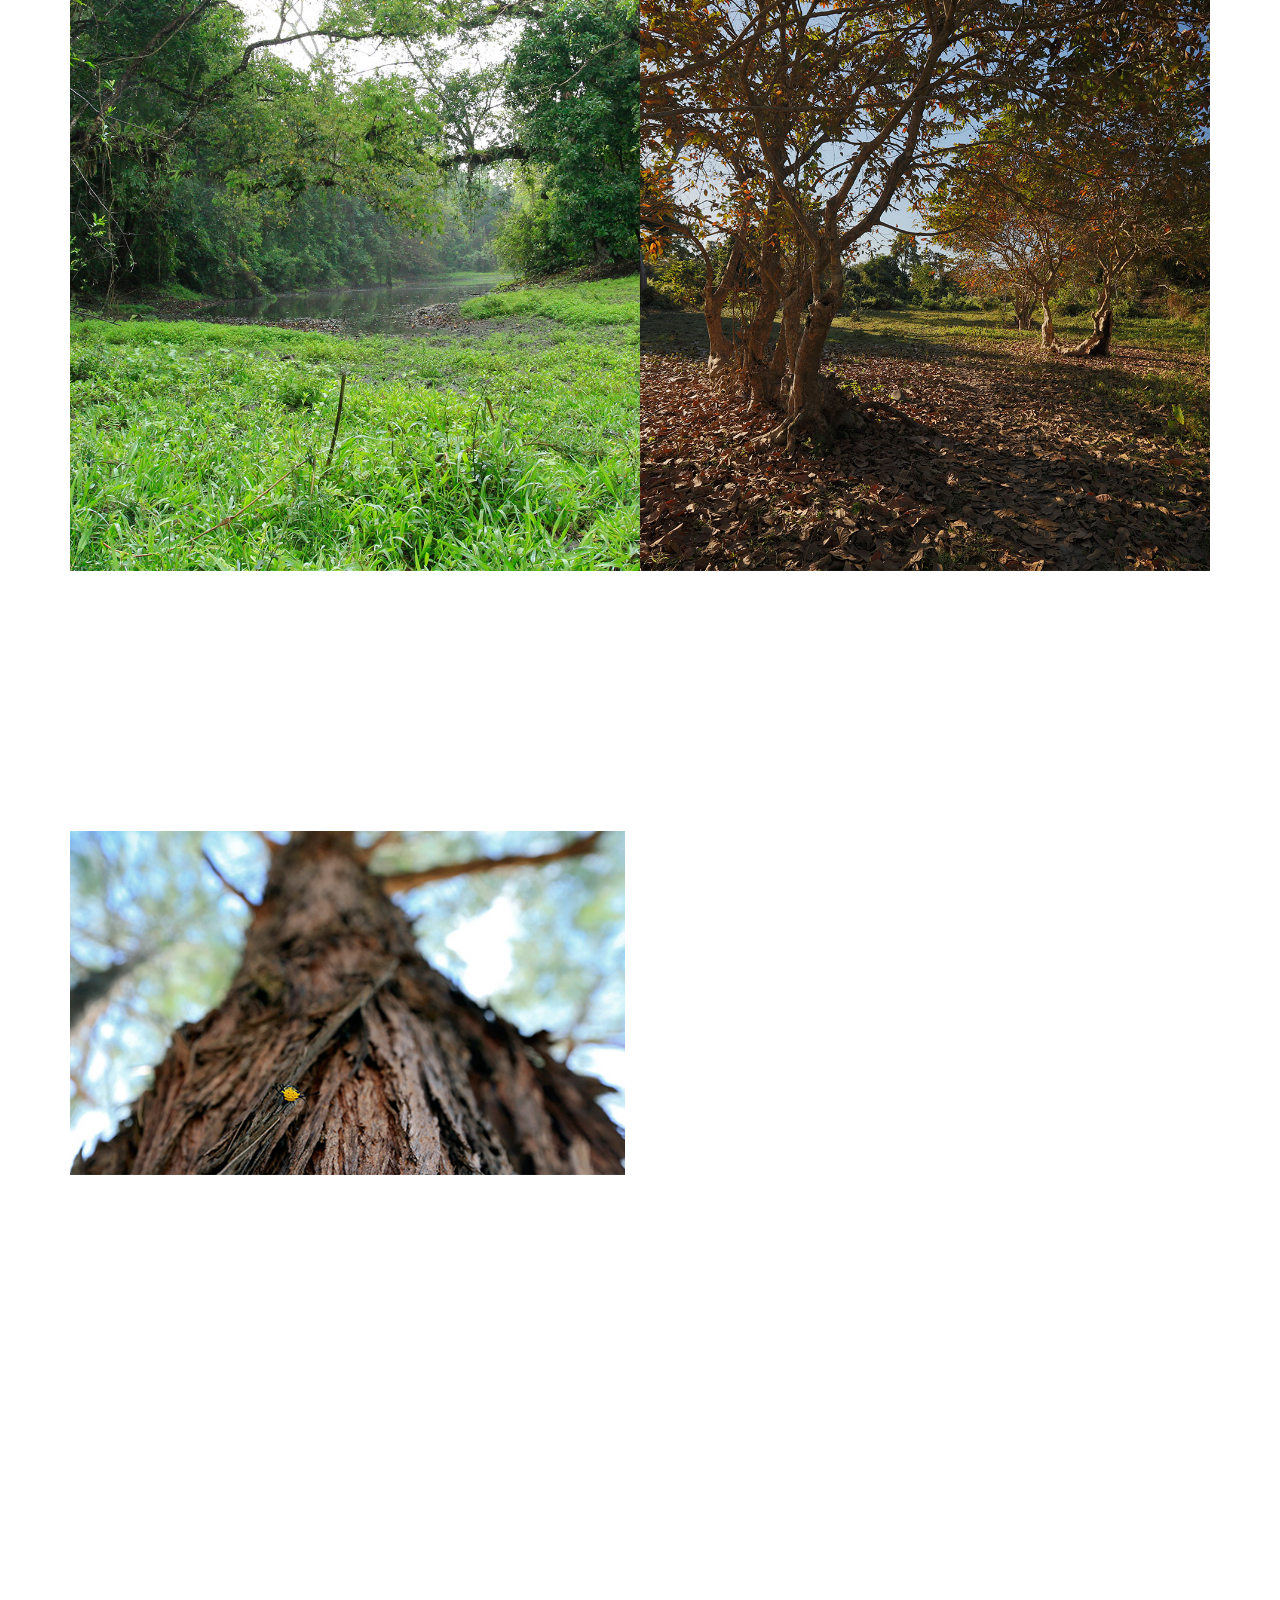
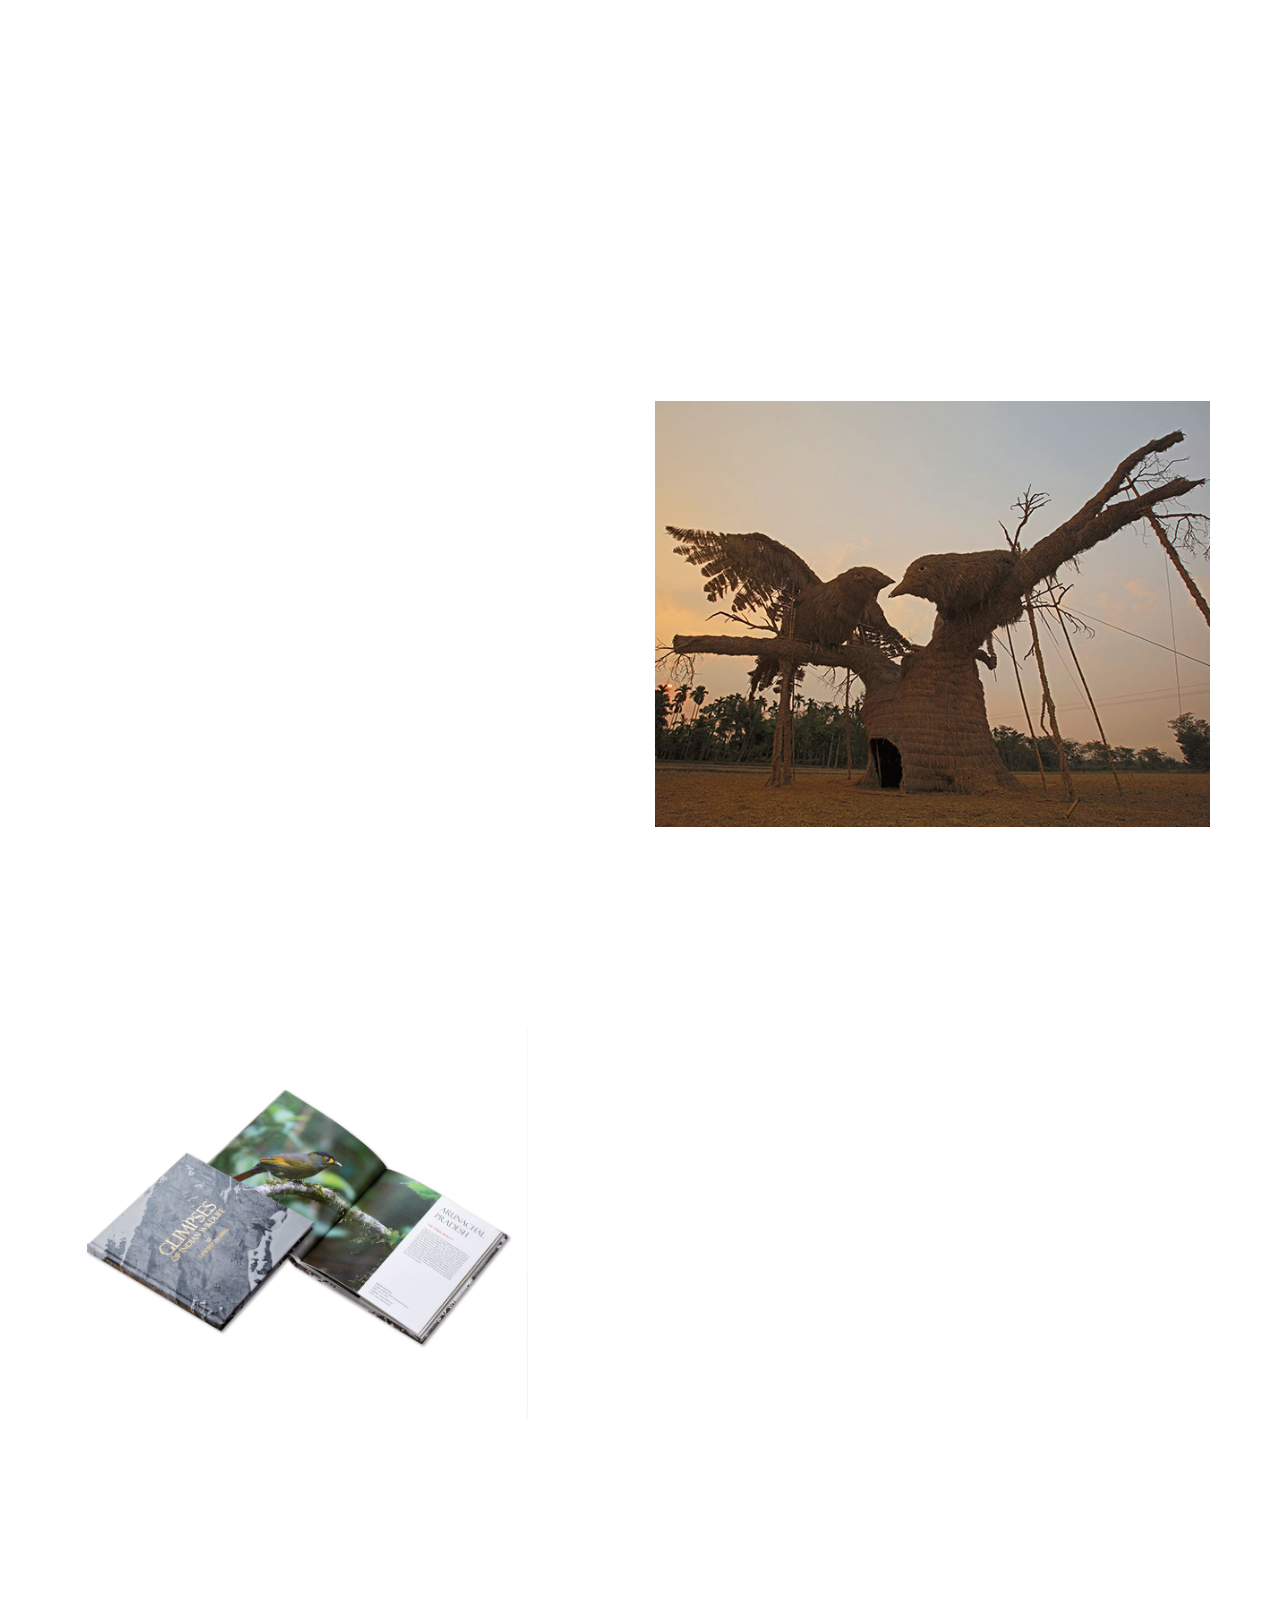
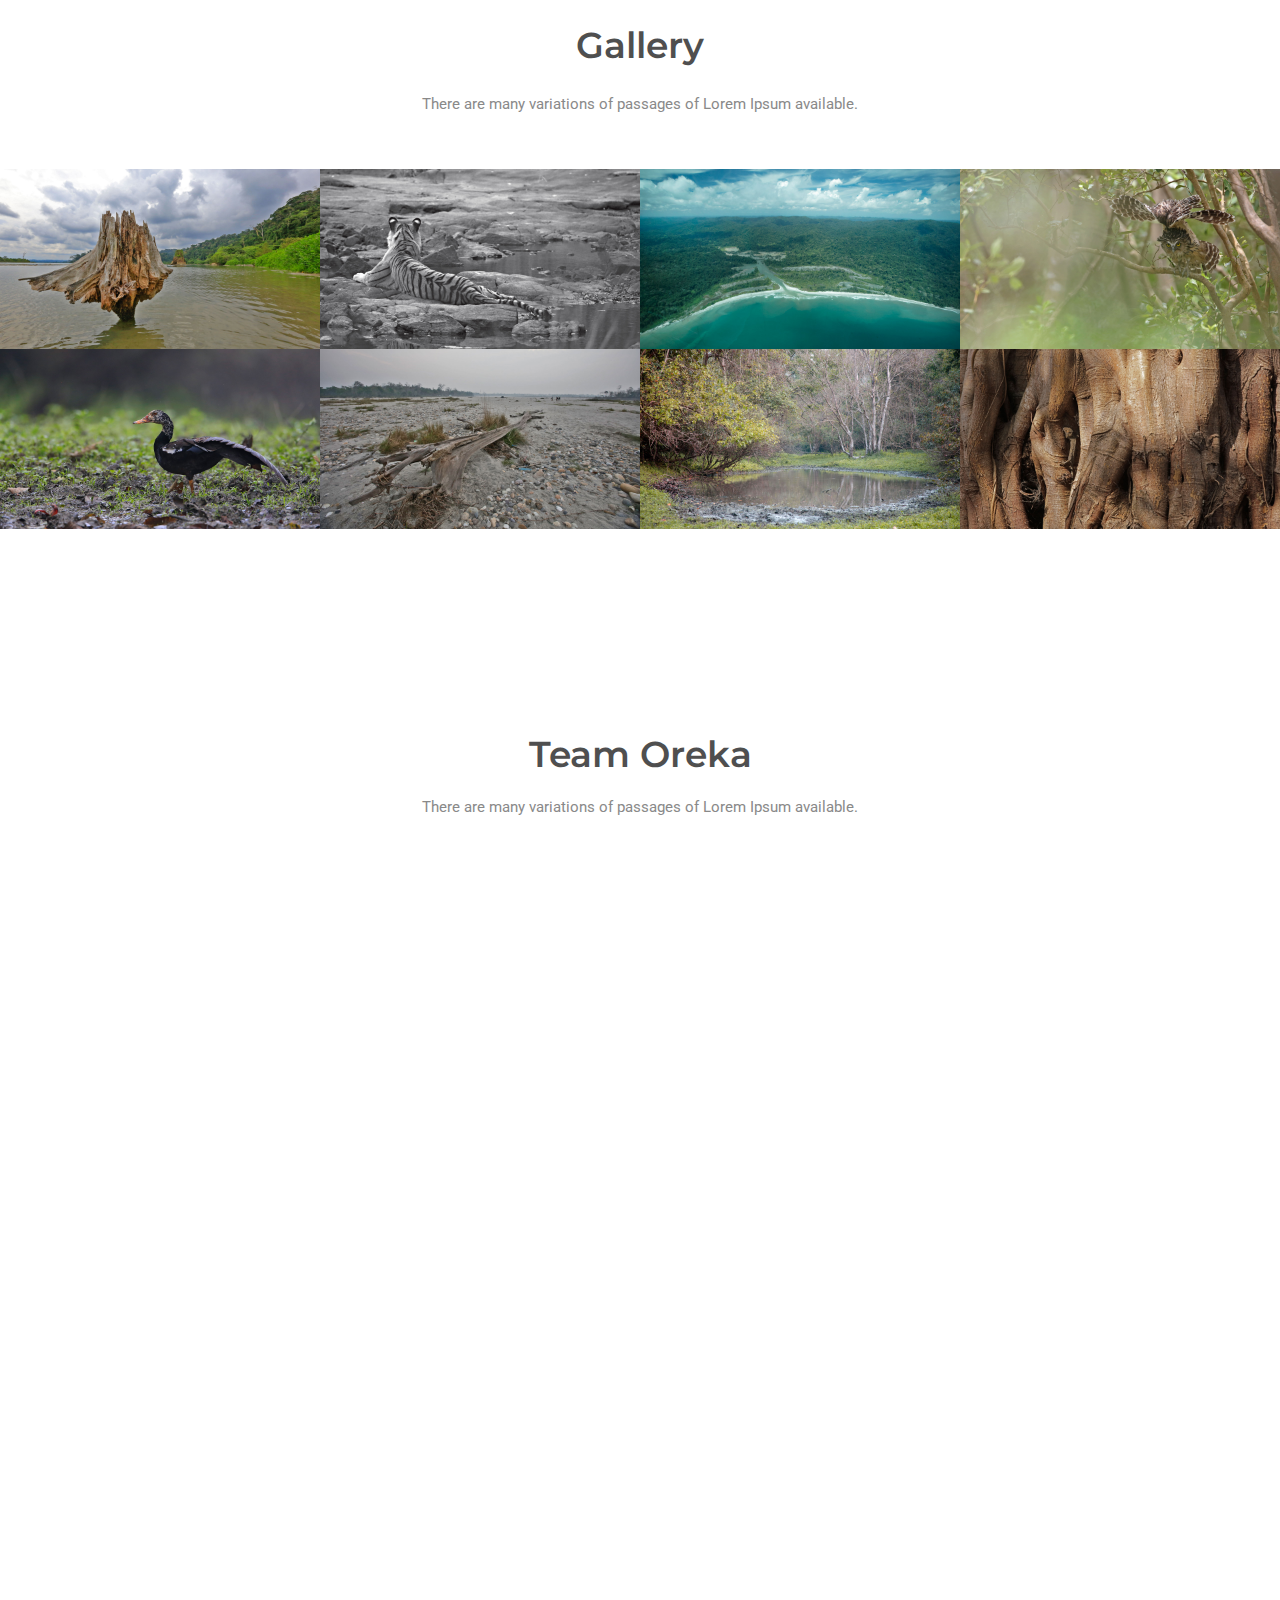
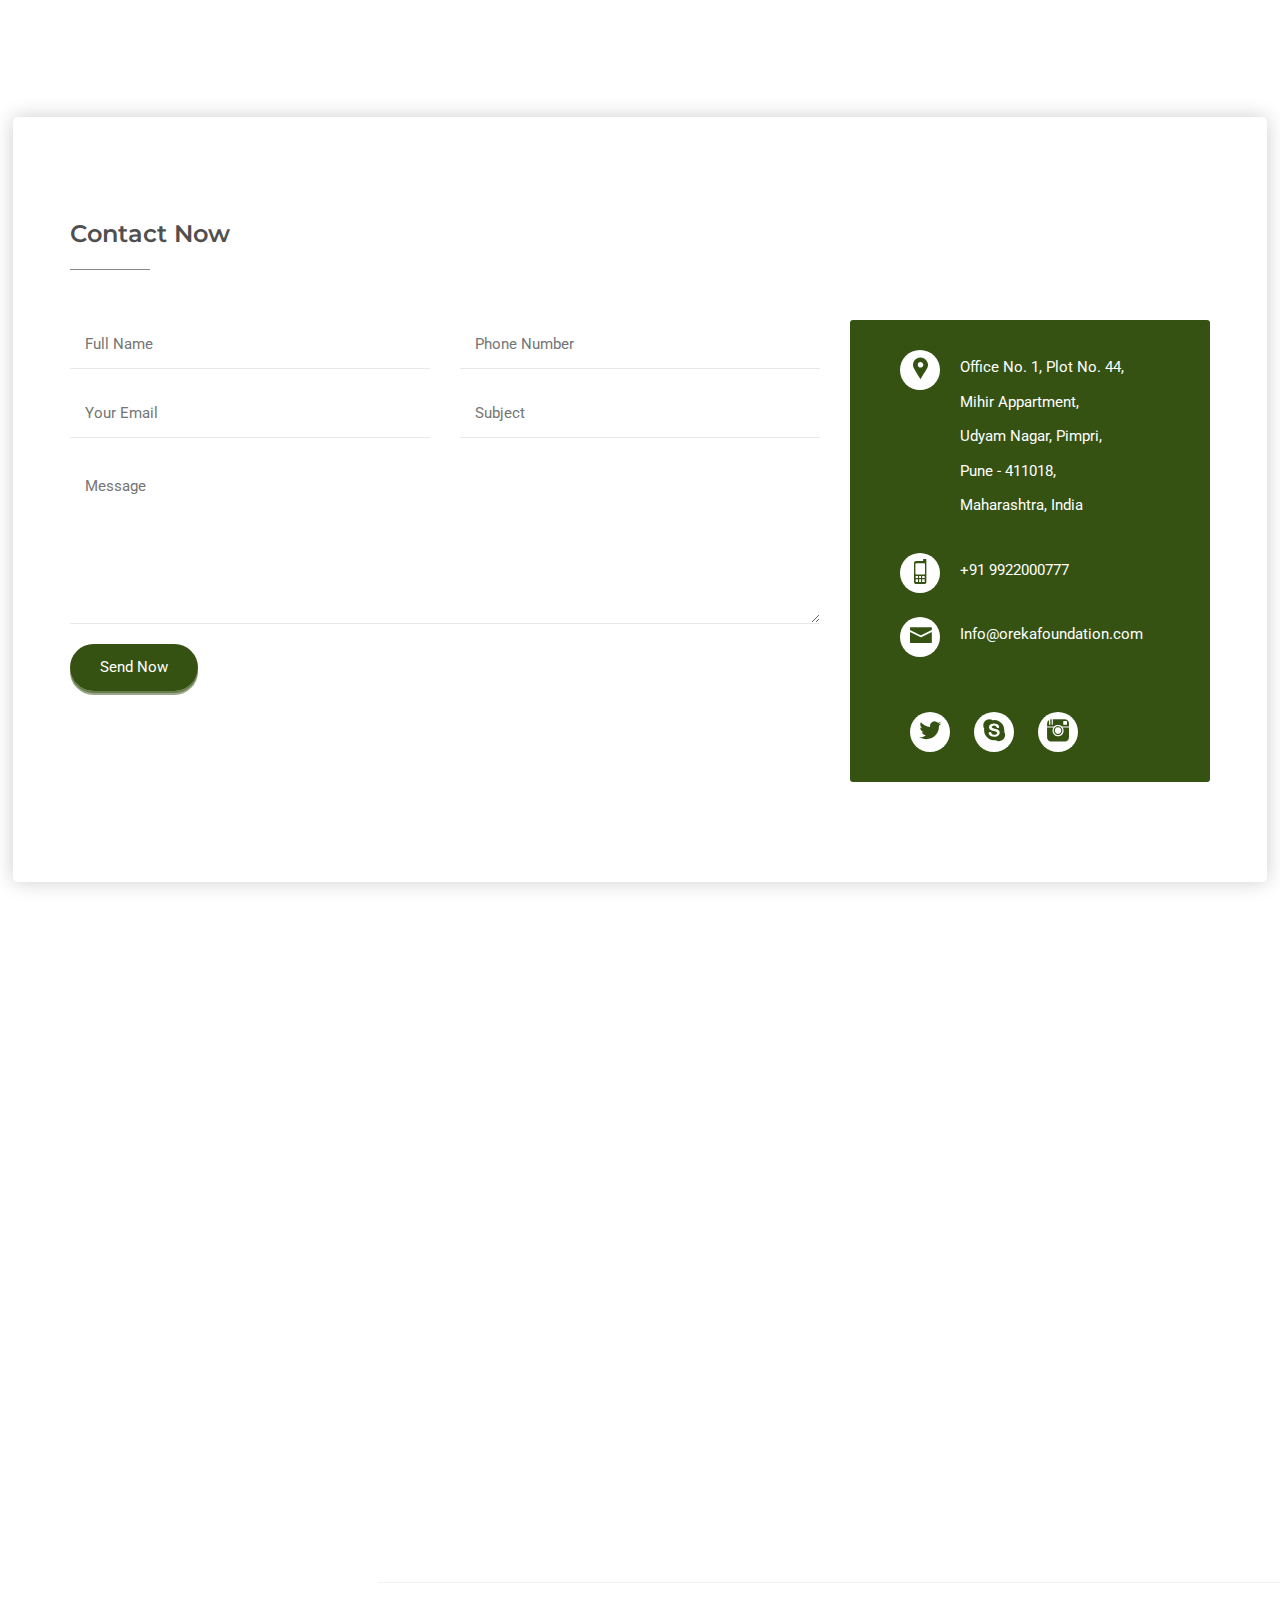
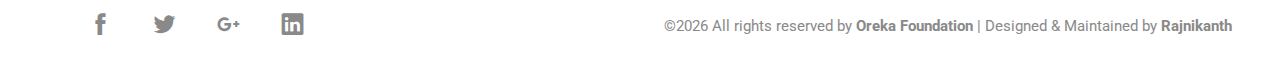
==== commit 95acfbf2: "copy" ====
--- a/classic/index.html
+++ b/classic/index.html
@@ -736,7 +736,7 @@
         </div>
     </section>
     <!-- Contact-Area / -->
-  <!--  <div id="maps"></div>-->
+    <div id="maps"></div>
 
 
     <!-- Footer-Area -->
@@ -763,7 +763,7 @@
                                 <div class="row">
                                     <div class="col-xs-12">
                                     <!-- Link back to Colorlib can't be removed. Template is licensed under CC BY 3.0. -->
-                                    <p class="copyright">&copy;<script>document.write(new Date().getFullYear());</script> All rights reserved by Oreka Foundation| Designed & Maintained by <a href="https://sandeepdhumal.com" target="_blank"><b>Rajnikanth</b></a></p>
+                                    <p class="copyright">&copy;<script>document.write(new Date().getFullYear());</script> All rights reserved by <b>Oreka Foundation</b> | Designed & Maintained by <a href="https://sandeepdhumal.com" target="_blank"><b>Rajnikanth</b></a></p>
                                     <!-- Link back to Colorlib can't be removed. Template is licensed under CC BY 3.0. -->
                                     </div>
                                 </div>
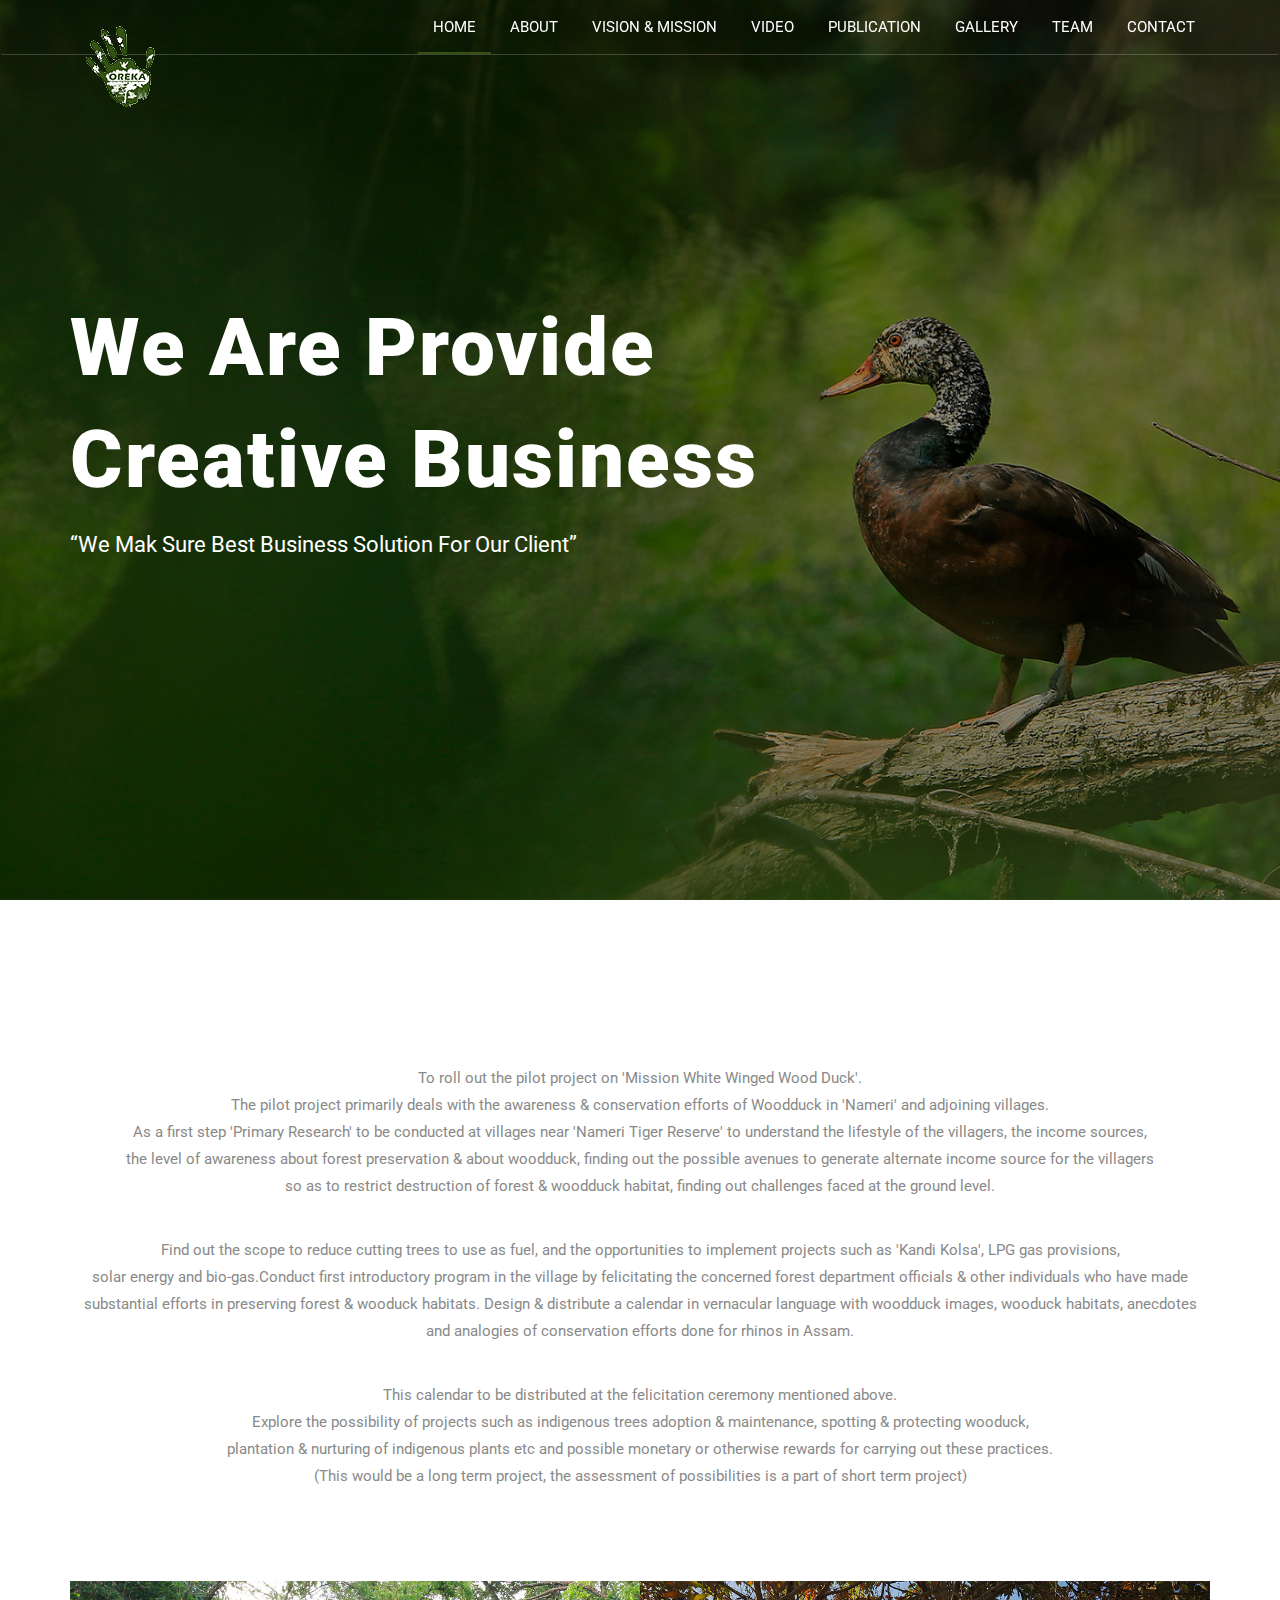
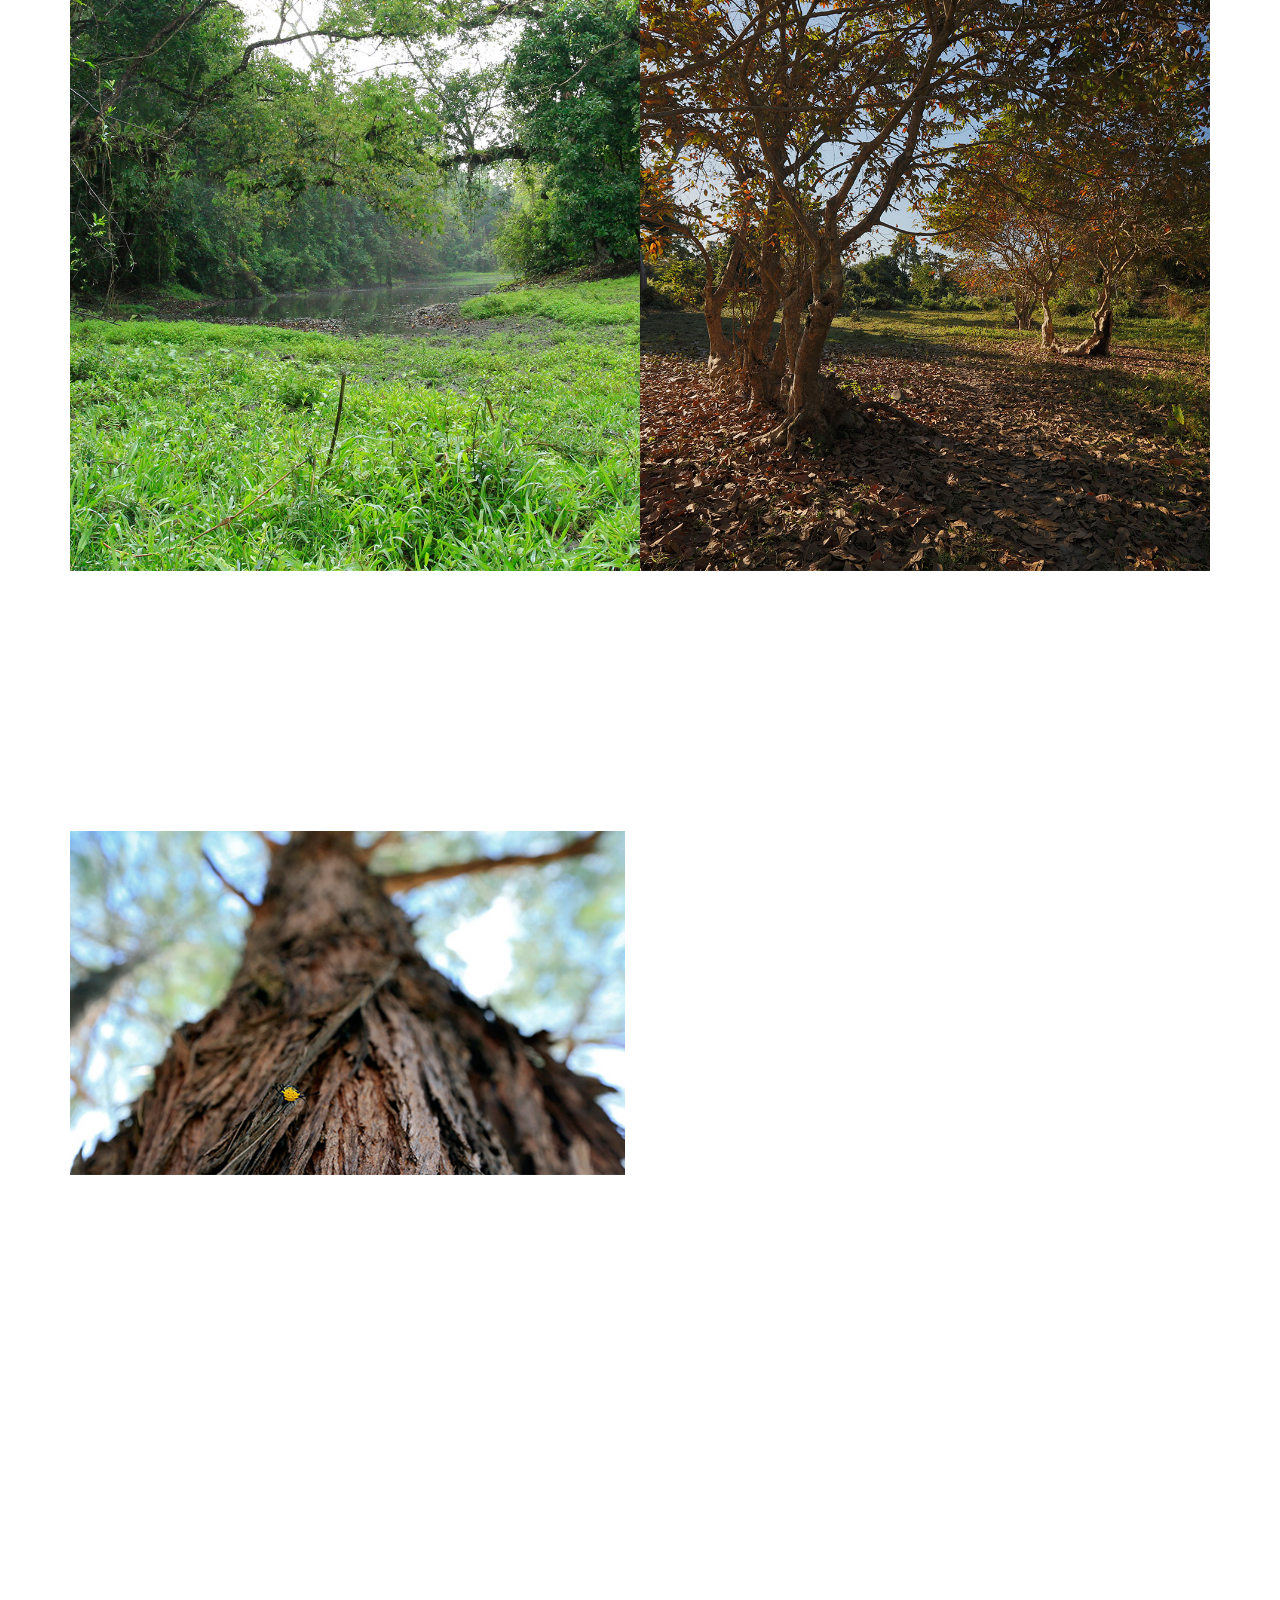
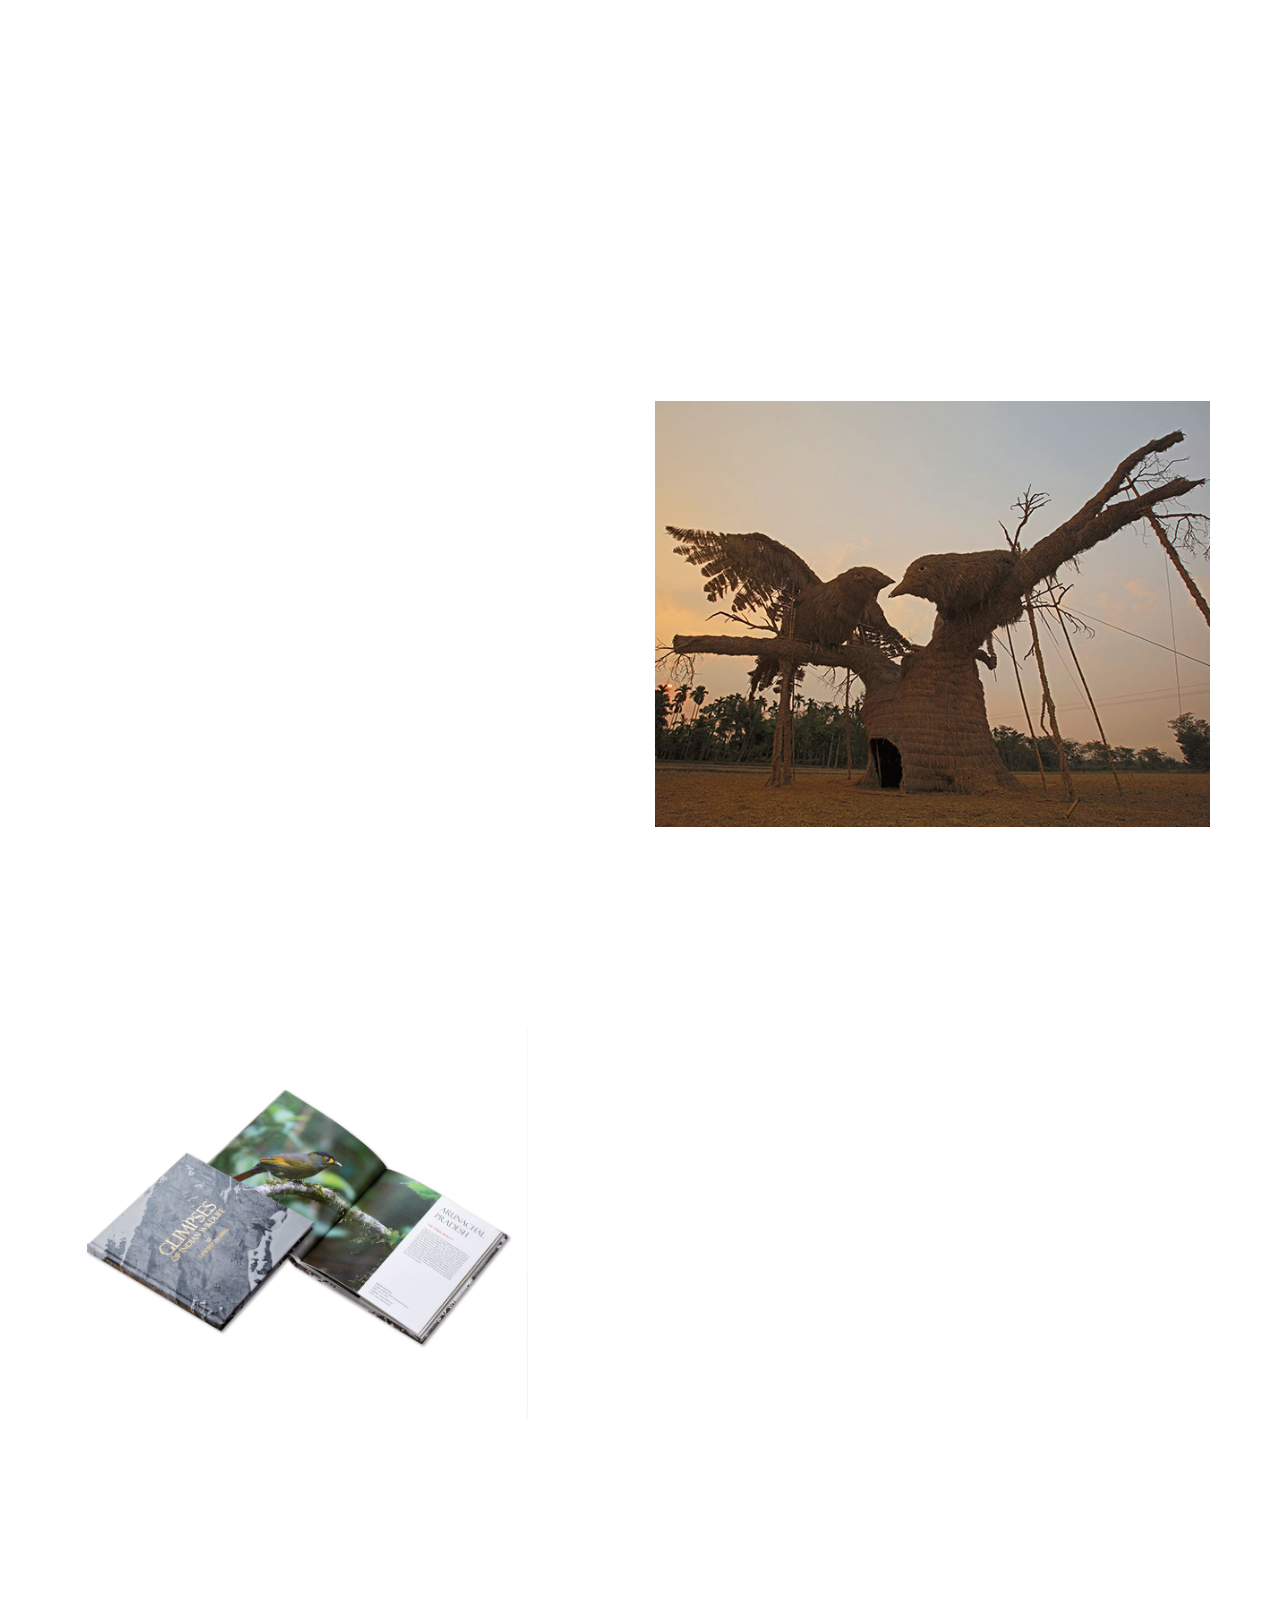
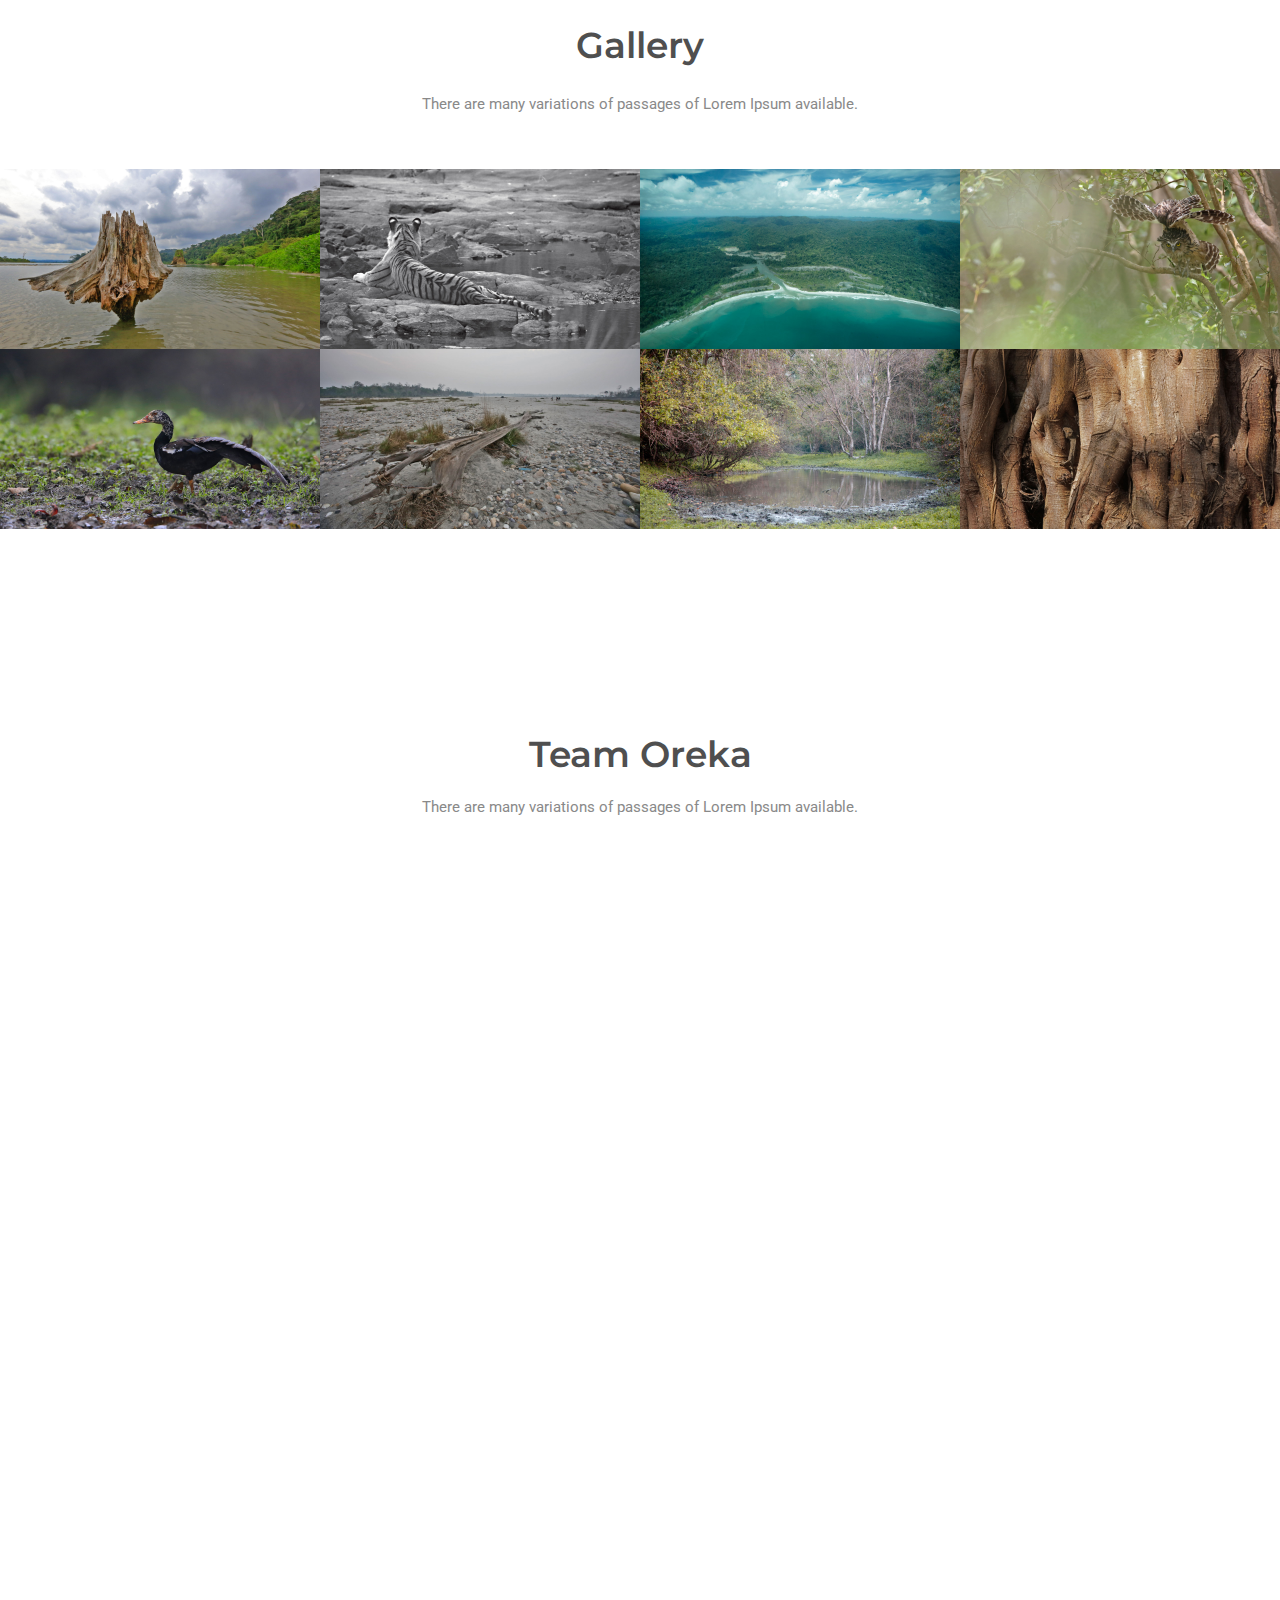
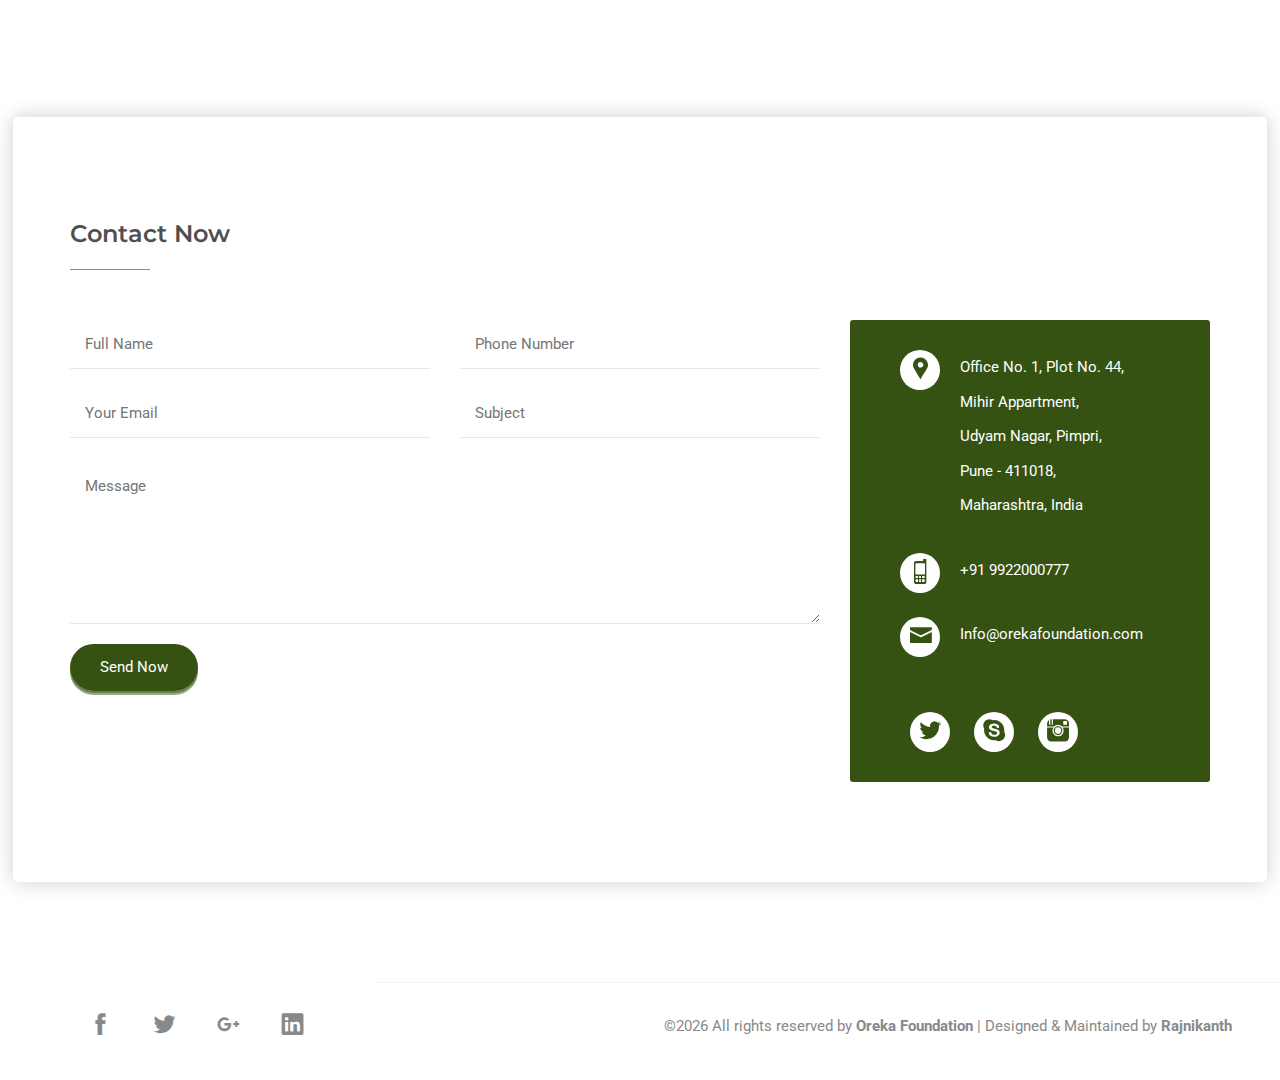
==== commit 2a6bbf66: "Merge branch 'master' of https://github.com/mukuldms7/Oreka-Foundation" ====
--- a/classic/index.html
+++ b/classic/index.html
@@ -736,7 +736,7 @@
         </div>
     </section>
     <!-- Contact-Area / -->
-    <div id="maps"></div>
+  <!--  <div id="maps"></div>-->
 
 
     <!-- Footer-Area -->
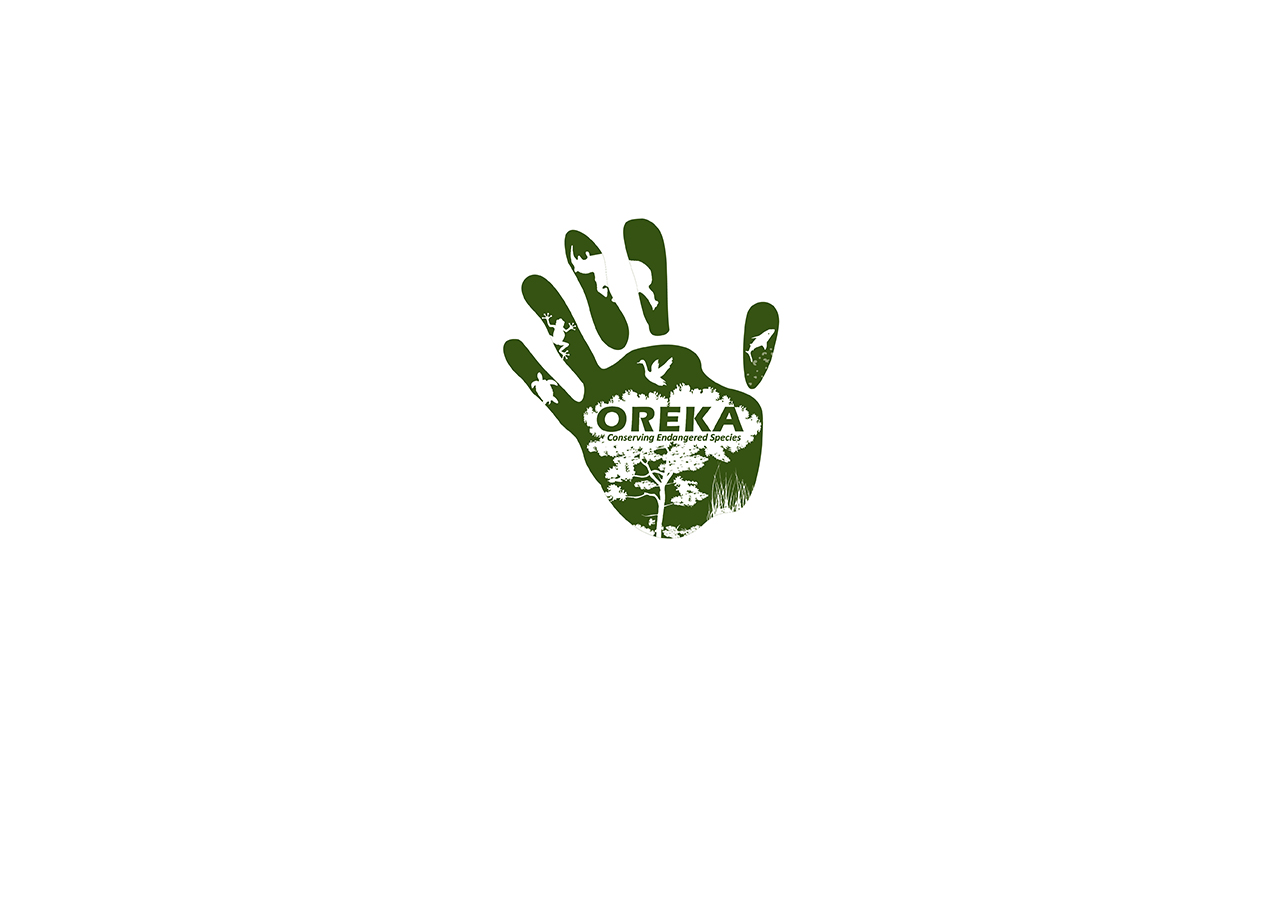
==== commit f8cbba0d: "index changed" ====
--- a/classic/index.html
+++ b/classic/index.html
@@ -1,804 +1,41 @@
 <!doctype html>
-<html class="no-js" lang="zxx">
+<!--[if lt IE 7]> <html class="ie6 oldie"> <![endif]-->
+<!--[if IE 7]>    <html class="ie7 oldie"> <![endif]-->
+<!--[if IE 8]>    <html class="ie8 oldie"> <![endif]-->
+<!--[if gt IE 8]><!-->
+<html class="">
+<!--<![endif]-->
+<head>
+<meta charset="utf-8">
+<meta name="viewport" content="width=device-width, initial-scale=1">
+<title>Oreka Foundation</title>
+<link href="boilerplate.css" rel="stylesheet" type="text/css">
+<link href="style2.css" rel="stylesheet" type="text/css">
 
-<head>
-    <meta charset="utf-8">
-    <meta name="author" content="John Doe">
-    <meta name="description" content="">
-    <meta name="keywords" content="HTML,CSS,XML,JavaScript">
-    <meta http-equiv="x-ua-compatible" content="ie=edge">
-    <meta name="viewport" content="width=device-width, initial-scale=1.0">
-    <!-- Title -->
-    <title>Oreka Foundation</title>
-    <!-- Place favicon.ico in the root directory -->
-    <link rel="apple-touch-icon" href="images/apple-touch-icon.png">
-    <link rel="shortcut icon" type="image/ico" href="images/favicon.ico" />
-    <!-- Plugin-CSS -->
-    <link rel="stylesheet" href="css/bootstrap.min.css">
-    <link rel="stylesheet" href="css/owl.carousel.min.css">
-    <link rel="stylesheet" href="css/icofont.css">
-    <link rel="stylesheet" href="css/magnific-popup.css">
-    <link rel="stylesheet" href="css/animate.css">
-    <!-- Main-Stylesheets -->
-    <link rel="stylesheet" href="css/normalize.css">
-    <link rel="stylesheet" href="style.css">
-    <link rel="stylesheet" href="css/responsive.css">
-    <script src="js/vendor/modernizr-2.8.3.min.js"></script>
+<!-- 
+To learn more about the conditional comments around the html tags at the top of the file:
+paulirish.com/2008/conditional-stylesheets-vs-css-hacks-answer-neither/
 
-    <!--[if lt IE 9]>
-        <script src="//oss.maxcdn.com/html5shiv/3.7.2/html5shiv.min.js"></script>
-        <script src="//oss.maxcdn.com/respond/1.4.2/respond.min.js"></script>
-    <![endif]-->
+Do the following if you're using your customized build of modernizr (http://www.modernizr.com/):
+* insert the link to your js here
+* remove the link below to the html5shiv
+* add the "no-js" class to the html tags at the top
+* you can also remove the link to respond.min.js if you included the MQ Polyfill in your modernizr build 
+-->
+<!--[if lt IE 9]>
+<script src="//html5shiv.googlecode.com/svn/trunk/html5.js"></script>
+<![endif]-->
+
 </head>
+<body>
+<div class="gridContainer clearfix">
+<div id="LayoutDiv1">
+<div class="blank_box"></div><!--blank_box close -->
+<div class="box">
+<a href="second.html"><img src="images/Oreka Start Image.jpg"></a>
+</div><!--box close -->
+</div><!--LayoutDiv1 close -->
+</div><!--gridContainer clearfix close -->
 
-<body data-spy="scroll" data-target=".mainmenu-area">
-    <!--Preloader-->
-    <div class="preloader">
-        <div class="spinner"></div>
-    </div>
-
-    <!-- Mainmenu-Area -->
-    <nav class="navbar mainmenu-area" data-spy="affix" data-offset-top="197">
-        <div class="container">
-            <div class="row">
-                <div class="col-xs-12">
-                    <div id="search-box" class="collapse">
-                        <form action="#">
-                            <input type="search" class="form-control" placeholder="What do you want to know?">
-                        </form>
-                    </div>
-                </div>
-            </div>
-            <div class="row">
-                <div class="col-xs-12">
-                    <div class="navbar-header smoth">
-                        <button type="button" class="navbar-toggle" data-toggle="collapse" data-target="#mainmenu">
-                            <span class="icon-bar"></span>
-                            <span class="icon-bar"></span>
-                            <span class="icon-bar"></span> 
-                        </button>
-                        <a class="navbar-brand" href="#home-area"><img src="images/logo.png" alt=""></a>
-                    </div>
-                    <div class="collapse navbar-collapse navbar-right" id="mainmenu">
-                        <!--<ul class="nav navbar-nav navbar-right help-menu">
-                            <li><a href=""><i class="icofont icofont-user-alt-4"></i></a></li>
-                            <li><a href="#search-box" data-toggle="collapse"><i class="icofont icofont-search-alt-2"></i></a></li>
-                            <li class="select-cuntry">
-                                <select name="counter" id="counter">
-                                    <option value="ENG">ENG</option>
-                                    <option value="BEN">BEN</option>
-                                    <option value="ARA">ARA</option>
-                                    <option value="ARG">ARG</option>
-                                    <option value="CHV">CHV</option>
-                                </select>
-                            </li>
-                        </ul>-->
-                        <ul class="nav navbar-nav primary-menu">
-                            <li class="active"><a href="#home-area">Home</a></li>
-                            <li><a href="#about-area">About</a></li>
-                            <li><a href="#vnm">Vision & Mission</a></li>
-                            <li><a href="#video">Video</a></li>
-                            <li><a href="#publication">Publication</a></li>
-                            <li><a href="#portfolio-area">Gallery</a></li>
-                            <li><a href="#team-area">Team</a></li>
-                            <li><a href="#contact-area">Contact</a></li>
-                        </ul>
-                    </div>
-                </div>
-            </div>
-        </div>
-    </nav>
-    <!-- Mainmenu-Area-/ -->
-
-
-    <!--Header-Area-->
-    <header class="header-area overlay" id="home-area">
-        <div class="vcenter">
-            <div class="container">
-                <div class="row">
-                    <div class="col-xs-12 col-sm-10 col-md-8">
-                        <div class="header-text">
-                            <h2 class="header-title wow fadeInUp">We Are Provide Creative Business <!--<span class="dot"></span>--></h2>
-                            <div class="wow fadeInUp" data-wow-delay="0.5s"><q>We Mak Sure Best Business Solution For Our Client</q></div>
-                            <!--<div class="wow fadeInUp" data-wow-delay="0.7s">
-                                <a href="#contact-area" class="bttn bttn-lg bttn-primary" style="background-color: #fff">Contact Now</a>
-                            </div>-->
-                        </div>
-                    </div>
-                </div>
-            </div>
-        </div>
-    </header>
-    <!--Header-Area-/-->
-
-
-    <!-- About-Area -->
-    <section class="section-padding" id="about-area">
-        
-        <div class="container">
-            <h2 class="title wow fadeInUp"><center>About Oreka</center></h2>
-            <p><center>To roll out the pilot project on 'Mission White Winged Wood Duck'. <br>The pilot project primarily deals with the awareness & conservation efforts of Woodduck in 'Nameri' and adjoining villages.<br> As a first step 'Primary Research' to be conducted at villages near 'Nameri Tiger Reserve' to understand the lifestyle of the villagers, the income sources,<br> the level of awareness about forest preservation & about woodduck, finding out the possible avenues to generate alternate income source for the villagers <br>so as to restrict destruction of forest & woodduck habitat, finding out challenges faced at the ground level. </center></p>
-            <p><center><br>Find out the scope to reduce cutting trees to use as fuel, and the opportunities to implement projects such as 'Kandi Kolsa', LPG gas provisions, <br>solar energy and bio-gas.Conduct first introductory program in the village by felicitating the concerned forest department officials & other individuals who have made substantial efforts in preserving forest & wooduck habitats. Design & distribute a calendar in vernacular language with woodduck images, wooduck habitats, anecdotes and analogies of conservation efforts done for rhinos in Assam. </center></p>
-            <p><center><br>This calendar to be distributed at the felicitation ceremony mentioned above. <br>Explore the possibility of projects such as indigenous trees adoption & maintenance, spotting & protecting wooduck, <br>plantation & nurturing of indigenous plants etc and possible monetary or otherwise rewards for carrying out these practices. <br> (This would be a long term project, the assessment of possibilities is a part of short term project)<br><br><br><br></center></p>
-            <p><img src="images/Habitat.jpg" alt=""></p>
-            
-        </div>
-        <div class="container">
-            <div class="row">
-                <div class="hidden-xs col-sm-6 col-md-offset-1">
-                    <!--<img src="images/About-Back.jpg" alt="">-->
-                </div>
-                <div class="col-xs-12 col-sm-6 col-md-5">
-                    <div class="page-title" id="about">
-                        <!--<h2 class="title wow fadeInUp">About US</h2>-->
-                        <div class="wow fadeInUp" data-wow-delay="0.5s">
-                            <p></p>
-                        </div>
-                    </div>
-                    <!--<div class="wow fadeInUp" data-wow-delay="0.7s">
-                        <a href="#" class="bttn bttn-primary">Learn More</a>
-                    </div>-->
-                </div>
-                
-            </div>
-        </div>
-    </section>
-    <!-- About-Area / -->
-
-
-
-    <section class="section-padding gray-bg" id="vnm">
-        <div class="container">
-            <div class="row">
-                <div class="col-xs-12 col-sm-6">
-                    <div class="video-box">
-                        <img src="images/About-Back.jpg" alt="">
-                        <!--<a href="https://www.youtube.com/watch?v=7e90gBu4pas" class="video-bttn"><img src="images/video-button.png" alt=""></a>-->
-                    </div>
-                </div>
-
-                <div class="col-xs-12 col-sm-6 col-md-5 col-md-offset-1 wow fadeInUp">
-                    <div class="page-title">
-                        <h2 class="title">Vision & Mission</h2>
-                        <ul class="tabs-list">
-                            <li class="active"><a data-toggle="pill" href="#our_mission">Our Vision</a></li>
-                            <li><a data-toggle="pill" href="#our_vission">Our Mission</a></li>
-                            <li><a data-toggle="pill" href="#our_support">Our Values</a></li>
-                        </ul>
-                    </div>
-                    <div class="tab-content">
-                        <div id="our_mission" class="tab-pane fade in active">
-                            <!--<h4 class="upper thing">SINCE WE HAVE 25 YEARS </h4>-->
-                            <h3 class="upper">To conserve endangered species of India</h3>
-                            <p>OREKA intent to put efforts in conserving endangered species of flora & fauna across India. Conservation efforts are inclusive in nature & not restricting to birds or mammals, but may also encompass plant species and other creatures.</p>
-                            <br />
-                            <!--<a href="#" class="bttn bttn-sm bttn-primary">View More</a>-->
-                        </div>
-                        <div id="our_vission" class="tab-pane fade">
-                            <!--<h4 class="upper thing">SINCE WE HAVE 25 YEARS </h4>-->
-                            <!--<h3 class="upper">Our Mission</h3>-->
-                            <p>To drive the change in shifting status of these species from being endangered towards least concern'
-'To arrest the shift from 'Near Threatened' and 'Vulnerable' species towards status of being 'Endangered'</p>
-                            <br />
-                            <!--<a href="#" class="bttn bttn-sm bttn-primary">View More</a>-->
-                        </div>
-                        <div id="our_support" class="tab-pane fade">
-                            <!--<h4 class="upper thing">SINCE WE HAVE 25 YEARS </h4>-->
-                            <h3 class="upper"><ul>
-                                <li>RESPECT</li>
-                                <li>CARE</li>
-                                <li>RESTORE</li>
-                                </ul> <!--RESPECT <br> CARE <br> RESTORE --></h3>
-                            <!--<p>OREKA intent to put efforts in conserving endangered species of flora & fauna across India. Conservation efforts are inclusive in nature & not restricting to birds or mammals, but may also encompass plant species and other creatures.</p>-->
-                            <br />
-                            <!--<a href="#" class="bttn bttn-sm bttn-primary">View More</a>-->
-                        </div>
-                    </div>
-                </div>
-            </div>
-        </div>
-    </section>
-
-
-
-    <!--<section class="section-padding" id="service-area">
-        <div class="container">
-            <div class="row">
-                <div class="col-xs-12 col-sm-6 col-md-4">
-                    <div class="feature-box wow fadeInUp" data-wow-delay="0.2s">
-                        <div class="box-icon">
-                            <i class="icofont icofont-idea"></i>
-                        </div>
-                        <h4>Unique Design</h4>
-                        <p>Lorem ipsum dolor sit amet, consectetur adipiscing elit, sed do eiusmod tempor incididunt.</p>
-                        <a href="#" class="read-more">Read More</a>
-                    </div>
-                </div>
-                <div class="col-xs-12 col-sm-6 col-md-4">
-                    <div class="feature-box wow fadeInUp" data-wow-delay="0.4s">
-                        <div class="box-icon">
-                            <i class="icofont icofont-code-alt"></i>
-                        </div>
-                        <h4>Clean Layout</h4>
-                        <p>Lorem ipsum dolor sit amet, consectetur adipiscing elit, sed do eiusmod tempor incididunt.</p>
-                        <a href="#" class="read-more">Read More</a>
-                    </div>
-                </div>
-                <div class="col-xs-12 col-sm-6 col-md-4">
-                    <div class="feature-box wow fadeInUp" data-wow-delay="0.6s">
-                        <div class="box-icon">
-                            <i class="icofont icofont-monitor"></i>
-                        </div>
-                        <h4>Well Responsive</h4>
-                        <p>Lorem ipsum dolor sit amet, consectetur adipiscing elit, sed do eiusmod tempor incididunt.</p>
-                        <a href="#" class="read-more">Read More</a>
-                    </div>
-                </div>
-                <div class="col-xs-12 col-sm-6 col-md-4">
-                    <div class="feature-box wow fadeInUp" data-wow-delay="1.2s">
-                        <div class="box-icon">
-                            <i class="icofont icofont-chart-bar-graph"></i>
-                        </div>
-                        <h4>Pro Developing</h4>
-                        <p>Lorem ipsum dolor sit amet, consectetur adipiscing elit, sed do eiusmod tempor incididunt.</p>
-                        <a href="#" class="read-more">Read More</a>
-                    </div>
-                </div>
-                <div class="col-xs-12 col-sm-6 col-md-4">
-                    <div class="feature-box wow fadeInUp" data-wow-delay="1s">
-                        <div class="box-icon">
-                            <i class="icofont icofont-files"></i>
-                        </div>
-                        <h4>Well Documented</h4>
-                        <p>Lorem ipsum dolor sit amet, consectetur adipiscing elit, sed do eiusmod tempor incididunt.</p>
-                        <a href="#" class="read-more">Read More</a>
-                    </div>
-                </div>
-                <div class="col-xs-12 col-sm-6 col-md-4">
-                    <div class="feature-box wow fadeInUp" data-wow-delay="0.8s">
-                        <div class="box-icon">
-                            <i class="icofont icofont-money-bag"></i>
-                        </div>
-                        <h4>Quick Marketing</h4>
-                        <p>Lorem ipsum dolor sit amet, consectetur adipiscing elit, sed do eiusmod tempor incididunt.</p>
-                        <a href="#" class="read-more">Read More</a>
-                    </div>
-                </div>
-            </div>
-        </div>
-    </section>-->
-    
-   <!-- <p><img src="images/Habitat.jpg" alt=""></p>-->
-    <p id="video"><center><br><br> <iframe width="80%" height="480" src="https://www.youtube.com/embed/zmZa2QFg16U" frameborder="0" allow="autoplay; encrypted-media" allowfullscreen></iframe> </center></p>
-
-    <!-- Skill-Area -->
-    <section class="section-padding gray-bg" id="skill-area">
-        <div class="container">
-            <div class="row">
-                <div class="col-xs-12 col-sm-6 col-md-5">
-                    <div class="page-title">
-                        <h2 class="title wow fadeInUp">Statistics about <br>Indian Wildlife</h2>
-                        <div class="wow fadeInUp">
-                            <p>There are many variations of passages of Lorem Ipsum available, but the majority have suffered alteration in some form, by injected humour, or randomised words which don't look.</p>
-                        </div>
-                    </div>
-                    <div class="skills skills1 row">
-                        <!-- main skill No. 1 -->
-                        <div class="skill col-md-4 col-xs-6 wow fadeInUp" data-wow-delay="0.2s">
-                            <div class="chart chart1 center" data-percent="95">
-                                <span class="counter">95</span>
-                            </div>
-                            <h6>WebDesign</h6>
-                        </div>
-                        <!-- main skill No. 2 -->
-                        <div class="skill col-md-4 col-xs-6 wow fadeInUp" data-wow-delay="0.4s">
-                            <div class="chart chart1 center" data-percent="85">
-                                <span class="counter">85</span>
-                            </div>
-                            <h6>Coding</h6>
-                        </div>
-                        <!-- main skill No. 3 -->
-                        <div class="skill col-md-4 col-xs-6 wow fadeInUp" data-wow-delay="0.6s">
-                            <div class="chart chart1 center" data-percent="90">
-                                <span class="counter">90</span>
-                            </div>
-                            <h6>Developing</h6>
-                        </div>
-                        <!-- main skill No. 4 -->
-                        <div class="skill col-md-4 col-xs-6 wow fadeInUp" data-wow-delay="1.2s">
-                            <div class="chart chart1 center" data-percent="95">
-                                <span class="counter">95</span>
-                            </div>
-                            <h6>Java Script</h6>
-                        </div>
-                        <!-- main skill No. 4 -->
-                        <div class="skill col-md-4 col-xs-6 wow fadeInUp" data-wow-delay="1s">
-                            <div class="chart chart1 center" data-percent="85">
-                                <span class="counter">85</span>
-                            </div>
-                            <h6>Apps Design</h6>
-                        </div>
-                        <!-- main skill No. 4 -->
-                        <div class="skill col-md-4 col-xs-6 wow fadeInUp" data-wow-delay="0.8s">
-                            <div class="chart chart1 center" data-percent="90">
-                                <span class="counter">90</span>
-                            </div>
-                            <h6>Graphics Script</h6>
-                        </div>
-                    </div>
-                </div>
-                <div class="col-xs-12 col-sm-6 col-md-offset-1">
-                    <img src="images/Indian-Wildlife.jpg" alt="">
-                </div>
-            </div>
-        </div>
-    </section>
-    <!-- Skill-Area / -->
-
-
-    <!-- Skill-Area -->
-    <section class="section-padding gray-bg" id="publication">
-        <div class="container">
-            <div class="row">
-                <div class="col-xs-12 col-sm-6 col-md-5">
-                    <img src="images/blog.jpg" alt="">
-                </div>
-                <div class="col-xs-12 col-sm-6 col-md-offset-1">
-                    <div class="page-title">
-                        <h2 class="title wow fadeInUp">Glimses of<br>Indian Wildlife</h2>
-                        <div class="wow fadeInUp">
-                            <p>The proceeds of this book will go directly to the 'Oreka Foundation' which will keep the conservation work going on, in the far flung recesses of India.</p>
-                        </div>
-                    </div>
-                    
-                </div>
-                
-            </div>
-        </div>
-    </section>
-    <!-- Skill-Area / -->
-
-
-
-    <!-- Portfolio-Area -->
-    <section class="section-padding" id="portfolio-area">
-        <div class="container-fluid">
-            <div class="row">
-                <div class="col-xs-12 col-sm-8 col-sm-offset-2 col-md-6 col-md-offset-3">
-                    <div class="page-title text-center">
-                        <h2 class="title">Gallery</h2>
-                        <p>There are many variations of passages of Lorem Ipsum available.</p>
-                    </div>
-                </div>
-            </div>
-            <div class="row">
-                <div class="col-xs-12">
-                    <!-- Mixitup controls -->
-                    <!--<ul class="filter-controls text-center">
-                        <li class="active filter" data-filter="all">All</li>
-                        <li class="active filter" data-filter=".graphics">Graphics</li>
-                        <li class="filter" data-filter=".ux_ui">UI/UX</li>
-                        <li class="filter" data-filter=".web_design">Web Design</li>
-                        <li class="filter" data-filter=".coding">Coding</li>
-                        <li class="filter" data-filter=".developing">Developing</li>
-                        <li class="filter" data-filter=".photography">Photography</li>
-                    </ul>-->
-                </div>
-            </div>
-            <div class="row" id="filtering">
-                <div class="col-xs-6 col-sm-4 col-md-3 mix graphics developing">
-                    <div class="filter-box">
-                        <div class="filter-image">
-                            <img src="images/Download-Wallpaper-1.jpg" alt="">
-                        </div>
-                        <div class="filter-hover">
-                           <a href="images/Download-Wallpaper-1.jpg" download>  <h5> Download <br> & Share </h5></a>
-                            <a href="images/Download-Wallpaper-1.jpg" class="filter-popup" data-effect="mfp-zoom-in"></a>
-                        </div>
-                    </div>
-                </div>
-                <div class="col-xs-6 col-sm-4 col-md-3 mix ux_ui ">
-                    <div class="filter-box">
-                        <div class="filter-image">
-                            <img src="images/Download-Wallpaper-2.jpg" alt="">
-                        </div>
-                        <div class="filter-hover">
-                            <a href="images/Download-Wallpaper-2.jpg" download> <h5>Download <br> & Share </h5></a>
-                            <a href="images/Download-Wallpaper-2.jpg" class="filter-popup" data-effect="mfp-zoom-in"></a>
-                        </div>
-                    </div>
-                </div>
-                <div class="col-xs-6 col-sm-4 col-md-3 mix graphics ">
-                    <div class="filter-box">
-                        <div class="filter-image">
-                            <img src="images/Download-Wallpaper-3.jpg" alt="">
-                        </div>
-                        <div class="filter-hover">
-                            <a href="images/Download-Wallpaper-3.jpg" download><h5> Download <br> & Share</h5></a>
-                            <a href="images/Download-Wallpaper-3.jpg" class="filter-popup" data-effect="mfp-zoom-in"></a>
-                        </div>
-                    </div>
-                </div>
-                <div class="col-xs-6 col-sm-4 col-md-3 mix ux_ui developing">
-                    <div class="filter-box">
-                        <div class="filter-image">
-                            <img src="images/Download-Wallpaper-4.jpg" alt="">
-                        </div>
-                        <div class="filter-hover">
-                           <a href="images/Download-Wallpaper-4.jpg" download> <h5>Download <br> & Share</h5></a>
-                            <a href="images/Download-Wallpaper-4.jpg" class="filter-popup" data-effect="mfp-zoom-in"></a>
-                        </div>
-                    </div>
-                </div>
-                <div class="col-xs-6 col-sm-4 col-md-3 mix web_design photography">
-                    <div class="filter-box">
-                        <div class="filter-image">
-                            <img src="images/Download-Wallpaper-5.jpg" alt="">
-                        </div>
-                        <div class="filter-hover">
-                            <a href="images/Download-Wallpaper-5.jpg" download><h5>  Download <br> & Share</h5></a>
-                            <a href="images/Download-Wallpaper-5.jpg" class="filter-popup" data-effect="mfp-zoom-in"></a>
-                        </div>
-                    </div>
-                </div>
-                <div class="col-xs-6 col-sm-4 col-md-3 mix coding">
-                    <div class="filter-box">
-                        <div class="filter-image">
-                            <img src="images/Download-Wallpaper-6.jpg" alt="">
-                        </div>
-                        <div class="filter-hover">
-                           <a href="images/Download-Wallpaper-6.jpg" download>  <h5>Download <br> & Share </h5></a>
-                            <a href="images/Download-Wallpaper-6.jpg" class="filter-popup" data-effect="mfp-zoom-in"></a>
-                        </div>
-                    </div>
-                </div>
-                <div class="col-xs-6 col-sm-4 col-md-3 mix web_design developing">
-                    <div class="filter-box">
-                        <div class="filter-image">
-                            <img src="images/Download-Wallpaper-7.jpg" alt="">
-                        </div>
-                        <div class="filter-hover">
-                            <a href="images/Download-Wallpaper-7.jpg" download><h5>Download <br> & Share </h5></a>
-                            <a href="images/Download-Wallpaper-7.jpg" class="filter-popup" data-effect="mfp-zoom-in"></a>
-                        </div>
-                    </div>
-                </div>
-                <div class="col-xs-6 col-sm-4 col-md-3 mix coding photography">
-                    <div class="filter-box">
-                        <div class="filter-image">
-                            <img src="images/Download-Wallpaper-8.jpg" alt="">
-                        </div>
-                        <div class="filter-hover">
-                           <a href="images/Download-Wallpaper-8.jpg" download>  <h5>Download <br> & Share</h5></a>
-                            <a href="images/Download-Wallpaper-8.jpg" class="filter-popup" data-effect="mfp-zoom-in"></a>
-                        </div>
-                    </div>
-                </div>
-            </div>
-        </div>
-    </section>
-    <!-- Portfolio-Area / -->
-
-
-
-    <!-- Team-Area -->
-    <section class="section-padding" id="team-area">
-        <div class="container">
-            <div class="row">
-                <div class="col-xs-12 col-sm-8 col-sm-offset-2 col-md-6 col-md-offset-3">
-                    <div class="text-center">
-                        <h2 class="title">Team Oreka</h2>
-                        <p>There are many variations of passages of Lorem Ipsum available.</p>
-                    </div>
-                </div>
-            </div>
-            <div class="row">
-                <div class="col-xs-1 col-sm-1 col-md-1"></div>
-                <div class="col-xs-6 col-sm-4 col-md-2">
-                    <div class="team-box wow fadeInUp" data-wow-delay="0.2s">
-                        <div class="team-image">
-                            <img src="images/about.jpg" alt="">
-                        </div>
-                        <div class="team-hover">
-                            <h5 class="t_title">Sandeep Dhumal</h5>
-                            <span class="t_sub_title">SEO Expert</span>
-                            <!--<div class='bar_group' data-max="100">
-                                <div class=" bar_group__bar thick elastic" data-value="90" data-tooltip="true" data-label="Phototshop" data-show-values="true" data-unit="%"></div>
-                            </div>
-                            <div class='bar_group' data-max="100">
-                                <div class=" bar_group__bar thick elastic" data-value="70" data-tooltip="true" data-label="Indesign" data-show-values="true" data-unit="%"></div>
-                            </div>
-                            <div class='bar_group' data-max="100">
-                                <div class=" bar_group__bar thick elastic" data-value="50" data-tooltip="true" data-label="Illustrator" data-show-values="true" data-unit="%"></div>
-                            </div>
-                            <div class="team-social-menu">
-                                <a href="#"><i class="icofont icofont-social-facebook"></i></a>
-                                <a href="#"><i class="icofont icofont-social-twitter"></i></a>
-                                <a href="#"><i class="icofont icofont-social-linkedin"></i></a>
-                                <a href="#"><i class="icofont icofont-social-pinterest"></i></a>
-                            </div>-->
-                        </div>
-                    </div>
-                </div>
-                <div class="col-xs-6 col-sm-4 col-md-2">
-                    <div class="team-box wow fadeInUp" data-wow-delay="0.4s">
-                        <div class="team-image">
-                            <img src="images/about.jpg" alt="">
-                        </div>
-                        <div class="team-hover">
-                            <h5 class="t_title">Jhon Doe</h5>
-                            <span class="t_sub_title">Web Developer</span>
-                            <!--<div class='bar_group' data-max="100">
-                                <div class=" bar_group__bar thick elastic" data-value="90" data-tooltip="true" data-label="Phototshop" data-show-values="true" data-unit="%"></div>
-                            </div>
-                            <div class='bar_group' data-max="100">
-                                <div class=" bar_group__bar thick elastic" data-value="70" data-tooltip="true" data-label="Indesign" data-show-values="true" data-unit="%"></div>
-                            </div>
-                            <div class='bar_group' data-max="100">
-                                <div class=" bar_group__bar thick elastic" data-value="50" data-tooltip="true" data-label="Illustrator" data-show-values="true" data-unit="%"></div>
-                            </div>
-                            <div class="team-social-menu">
-                                <a href="#"><i class="icofont icofont-social-facebook"></i></a>
-                                <a href="#"><i class="icofont icofont-social-twitter"></i></a>
-                                <a href="#"><i class="icofont icofont-social-linkedin"></i></a>
-                                <a href="#"><i class="icofont icofont-social-pinterest"></i></a>
-                            </div>-->
-                        </div>
-                    </div>
-                </div>
-                <div class="col-xs-6 col-sm-4 col-md-2">
-                    <div class="team-box wow fadeInUp" data-wow-delay="0.6s">
-                        <div class="team-image">
-                            <img src="images/about.jpg" alt="">
-                        </div>
-                        <div class="team-hover">
-                            <h5 class="t_title">Jakia Khan</h5>
-                            <span class="t_sub_title">UI/UX Designer</span>
-                            <!--<div class='bar_group' data-max="100">
-                                <div class=" bar_group__bar thick elastic" data-value="90" data-tooltip="true" data-label="Phototshop" data-show-values="true" data-unit="%"></div>
-                            </div>
-                            <div class='bar_group' data-max="100">
-                                <div class=" bar_group__bar thick elastic" data-value="70" data-tooltip="true" data-label="Indesign" data-show-values="true" data-unit="%"></div>
-                            </div>
-                            <div class='bar_group' data-max="100">
-                                <div class=" bar_group__bar thick elastic" data-value="50" data-tooltip="true" data-label="Illustrator" data-show-values="true" data-unit="%"></div>
-                            </div>
-                            <div class="team-social-menu">
-                                <a href="#"><i class="icofont icofont-social-facebook"></i></a>
-                                <a href="#"><i class="icofont icofont-social-twitter"></i></a>
-                                <a href="#"><i class="icofont icofont-social-linkedin"></i></a>
-                                <a href="#"><i class="icofont icofont-social-pinterest"></i></a>
-                            </div>-->
-                        </div>
-                    </div>
-                </div>
-                <div class="col-xs-6 col-sm-4 col-md-2">
-                    <div class="team-box wow fadeInUp" data-wow-delay="0.8s">
-                        <div class="team-image">
-                            <img src="images/about.jpg" alt="">
-                        </div>
-                        <div class="team-hover">
-                            <h5 class="t_title">Jack kalis</h5>
-                            <span class="t_sub_title">Programer</span>
-                            <!--<div class='bar_group' data-max="100">
-                                <div class=" bar_group__bar thick elastic" data-value="90" data-tooltip="true" data-label="Phototshop" data-show-values="true" data-unit="%"></div>
-                            </div>
-                            <div class='bar_group' data-max="100">
-                                <div class=" bar_group__bar thick elastic" data-value="70" data-tooltip="true" data-label="Indesign" data-show-values="true" data-unit="%"></div>
-                            </div>
-                            <div class='bar_group' data-max="100">
-                                <div class=" bar_group__bar thick elastic" data-value="50" data-tooltip="true" data-label="Illustrator" data-show-values="true" data-unit="%"></div>
-                            </div>
-                            <div class="team-social-menu">
-                                <a href="#"><i class="icofont icofont-social-facebook"></i></a>
-                                <a href="#"><i class="icofont icofont-social-twitter"></i></a>
-                                <a href="#"><i class="icofont icofont-social-linkedin"></i></a>
-                                <a href="#"><i class="icofont icofont-social-pinterest"></i></a>
-                            </div>-->
-                        </div>
-                    </div>
-                </div>
-                <div class="col-xs-6 col-sm-4 col-md-2">
-                    <div class="team-box wow fadeInUp" data-wow-delay="0.8s">
-                        <div class="team-image">
-                            <img src="images/about.jpg" alt="">
-                        </div>
-                        <div class="team-hover">
-                            <h5 class="t_title">Jack kalis</h5>
-                            <span class="t_sub_title">Programer</span>
-                            <!--<div class='bar_group' data-max="100">
-                                <div class=" bar_group__bar thick elastic" data-value="90" data-tooltip="true" data-label="Phototshop" data-show-values="true" data-unit="%"></div>
-                            </div>
-                            <div class='bar_group' data-max="100">
-                                <div class=" bar_group__bar thick elastic" data-value="70" data-tooltip="true" data-label="Indesign" data-show-values="true" data-unit="%"></div>
-                            </div>
-                            <div class='bar_group' data-max="100">
-                                <div class=" bar_group__bar thick elastic" data-value="50" data-tooltip="true" data-label="Illustrator" data-show-values="true" data-unit="%"></div>
-                            </div>
-                            <div class="team-social-menu">
-                                <a href="#"><i class="icofont icofont-social-facebook"></i></a>
-                                <a href="#"><i class="icofont icofont-social-twitter"></i></a>
-                                <a href="#"><i class="icofont icofont-social-linkedin"></i></a>
-                                <a href="#"><i class="icofont icofont-social-pinterest"></i></a>
-                            </div>-->
-                        </div>
-                    </div>
-                </div>
-                <div class="col-xs-1 col-sm-1 col-md-1"></div>
-                
-                
-            </div>
-        </div>
-    </section>
-    <!-- Team-Area / -->
-
-
-    
-    <section class="section-padding gray-bg">
-        <div class="container">
-            <div class="row counters">
-                <div class="col-xs-6 col-sm-6 col-md-3">
-                    <div class="count-box wow fadeInUp" data-wow-delay="0.2s">
-                        <div class="count-icon">
-                            <i class="icofont icofont-fire-burn"></i>
-                        </div>
-                        <span class="count_title" style="color: #355213">Join the Movement</span>
-                        <!--<h2 class="count">1172</h2>-->
-                    </div>
-                </div>
-                <div class="col-xs-6 col-sm-6 col-md-3">
-                    <div class="count-box wow fadeInUp" data-wow-delay="0.4s">
-                        <div class="count-icon">
-                            <i class="icofont icofont-mega-phone"></i>
-                        </div>
-                        <span class="count_title" style="color: #355213">Spread Awareness</span>
-                        <!--<h2 class="count">1000</h2>-->
-                    </div>
-                </div>
-                <div class="col-xs-6 col-sm-6 col-md-3">
-                    <div class="count-box wow fadeInUp" data-wow-delay="0.6s">
-                        <div class="count-icon">
-                            <i class="icofont icofont-military"></i>
-                        </div>
-                        <span class="count_title" style="color: #355213">Volunteer</span>
-                        <!--<h2 class="count">1200</h2>-->
-                    </div>
-                </div>
-                <div class="col-xs-6 col-sm-6 col-md-3">
-                    <div class="count-box wow fadeInUp" data-wow-delay="0.8s">
-                        <div class="count-icon">
-                            <i class="icofont icofont-money"></i>
-                        </div>
-                        <span class="count_title" style="color: #355213">Contribute</span>
-                        <!--<h2 class="count">1172</h2>-->
-                    </div>
-                </div>
-            </div>
-        </div>
-    </section>
-
-    <!-- Contact-Area -->
-    <section class="section-padding" id="contact-area">
-        <div class="contact-area">
-            <div class="container">
-                <div class="row">
-                    <div class="col-xs-12">
-                        <div class="page-title">
-                            <h3 class="bar-title">Contact Now</h3>
-                        </div>
-                    </div>
-                </div>
-                <div class="row">
-                    <div class="col-xs-12 col-md-8">
-                        <div class="contact-form">
-                            <form action="process.php" id="contact-form" method="post">
-                                <div class="form-double">
-                                    <input type="text" id="form-name" name="form-name" placeholder="Full Name" required="required">
-                                    <input type="number" placeholder="Phone Number">
-                                </div>
-                                <div class="form-double">
-                                    <input type="email" name="form-email" name="email" id="form-email" placeholder="Your Email" required="required">
-                                    <input type="text" name="form-subject" id="form-subject" placeholder="Subject" required="required">
-                                </div>
-                                <textarea name="form-message" id="message" id="form-message" rows="5" required="required" placeholder="Message"></textarea>
-                                <button class="bttn bttn-primary">Send Now</button>
-                            </form>
-                        </div>
-                    </div>
-                    <div class="col-xs-12 col-md-4">
-                        <div class="contact-info">
-                            <ul class="info">
-                                <li>
-                                    <span class="info-icon">
-                                        <i class="icofont icofont-social-google-map"></i>
-                                    </span> Office No. 1, Plot No. 44, <br>Mihir Appartment,<br>Udyam Nagar, Pimpri,<br> Pune - 411018,<br>Maharashtra, India  
-                                </li>
-                                <li>
-                                    <span class="info-icon">
-                                        <i class="icofont icofont-ui-cell-phone"></i>
-                                    </span> +91 9922000777 
-                                </li>
-                                <li>
-                                    <span class="info-icon">
-                                        <i class="icofont icofont-envelope"></i>
-                                    </span> Info@orekafoundation.com
-                                </li>
-                            </ul>
-                            <div class="social-menu-2">
-                                <a href="#"><i class="icofont icofont-social-twitter"></i></a>
-                                <a href="#"><i class="icofont icofont-social-skype"></i></a>
-                                <a href="#"><i class="icofont icofont-social-instagram"></i></a>
-                            </div>
-                        </div>
-                    </div>
-                </div>
-            </div>
-        </div>
-    </section>
-    <!-- Contact-Area / -->
-  <!--  <div id="maps"></div>-->
-
-
-    <!-- Footer-Area -->
-    <footer class="footer-area" style="margin-top: 250px; ">
-        <div class="footer-top">
-            <div class="container">
-                <div class="row">
-                    <div class="col-xs-12 col-md-3">
-                        <div class="footer-text">
-                            <!--<h4 class="upper">Classic</h4>
-                            <p>If you are going to use a passage of Lorem Ipsum, you need to be sure</p>-->
-                            <div class="social-menu">
-                                <a href="#"><i class="icofont icofont-social-facebook"></i></a>
-                                <a href="#"><i class="icofont icofont-social-twitter"></i></a>
-                                <a href="#"><i class="icofont icofont-social-google-plus"></i></a>
-                                <a href="#"><i class="icofont icofont-social-linkedin"></i></a>
-                            </div>
-                        </div>
-                    </div>
-                    <div class="col-xs-6 col-md-2 ">
-                        <div class="footer-single">
-                          <div class="footer-bottom">
-                              <div class="container">
-                                <div class="row">
-                                    <div class="col-xs-12">
-                                    <!-- Link back to Colorlib can't be removed. Template is licensed under CC BY 3.0. -->
-                                    <p class="copyright">&copy;<script>document.write(new Date().getFullYear());</script> All rights reserved by <b>Oreka Foundation</b> | Designed & Maintained by <a href="https://sandeepdhumal.com" target="_blank"><b>Rajnikanth</b></a></p>
-                                    <!-- Link back to Colorlib can't be removed. Template is licensed under CC BY 3.0. -->
-                                    </div>
-                                </div>
-                            </div>
-                            </div>
-                            
-                        </div>
-                    </div>
-                    
-                </div>
-            </div>
-        </div>
-    </footer>
-    <!-- Footer-Area / -->
-
-
-    <!--Vendor-JS-->
-    <script src="js/vendor/jquery-1.12.4.min.js"></script>
-    <script src="js/vendor/bootstrap.min.js"></script>
-    <!--Plugin-JS-->
-    <script src="js/owl.carousel.min.js"></script>
-    <script src="js/appear.js"></script>
-    <script src="js/bars.js"></script>
-    <script src="js/waypoints.min.js"></script>
-    <script src="js/counterup.min.js"></script>
-    <script src="js/easypiechart.min.js"></script>
-    <script src="js/mixitup.min.js"></script>
-    <script src="js/contact-form.js"></script>
-    <script src="js/scrollUp.min.js"></script>
-    <script src="js/magnific-popup.min.js"></script>
-    <script src="js/wow.min.js"></script>
-    <!--Main-active-JS-->
-    <script src="js/main.js"></script>
-    <!--<script async defer src="https://maps.googleapis.com/maps/api/js?key=AIzaSyDXZ3vJtdK6aKAEWBovZFe4YKj1SGo9V20&callback=initMap"></script>-->
-    <script src="js/maps.js"></script>
 </body>
-
-</html>+</html>
--- a/classic/boilerplate.css
+++ b/classic/boilerplate.css
@@ -0,0 +1,280 @@
+@charset "utf-8";
+/*
+/* 
+ * HTML5 ✰ Boilerplate
+ *
+ * What follows is the result of much research on cross-browser styling. 
+ * Credit left inline and big thanks to Nicolas Gallagher, Jonathan Neal,
+ * Kroc Camen, and the H5BP dev community and team.
+ *
+ * Detailed information about this CSS: h5bp.com/css
+ * 
+ * Dreamweaver modifications:
+ * 1. Commented out selection highlight
+ * 2. Removed media queries section (we add our own in a separate file)
+ *
+ * ==|== normalize ==========================================================
+ */
+
+
+/* =============================================================================
+   HTML5 display definitions
+   ========================================================================== */
+
+article, aside, details, figcaption, figure, footer, header, hgroup, nav, section { display: block; }
+audio, canvas, video { display: inline-block; *display: inline; *zoom: 1; }
+audio:not([controls]) { display: none; }
+[hidden] { display: none; }
+
+/* =============================================================================
+   Base
+   ========================================================================== */
+
+/*
+ * 1. Correct text resizing oddly in IE6/7 when body font-size is set using em units
+ * 2. Force vertical scrollbar in non-IE
+ * 3. Prevent iOS text size adjust on device orientation change, without disabling user zoom: h5bp.com/g
+ */
+
+html { font-size: 100%; overflow-y: scroll; -webkit-text-size-adjust: 100%; -ms-text-size-adjust: 100%; }
+
+body { margin: 0; font-size: 13px; line-height: 1.231; }
+
+body, button, input, select, textarea { font-family: sans-serif; color: #222; }
+
+/* 
+ * Remove text-shadow in selection highlight: h5bp.com/i
+ * These selection declarations have to be separate
+ * Also: hot pink! (or customize the background color to match your design)
+ */
+
+/* Dreamweaver: uncomment these if you do want to customize the selection highlight
+ *::-moz-selection { background: #fe57a1; color: #fff; text-shadow: none; }
+ *::selection { background: #fe57a1; color: #fff; text-shadow: none; }
+ */
+
+/* =============================================================================
+   Links
+   ========================================================================== */
+
+a { color: #00e; }
+a:visited { color: #551a8b; }
+a:hover { color: #06e; }
+a:focus { outline: thin dotted; }
+
+/* Improve readability when focused and hovered in all browsers: h5bp.com/h */
+a:hover, a:active { outline: 0; }
+
+
+/* =============================================================================
+   Typography
+   ========================================================================== */
+
+abbr[title] { border-bottom: 1px dotted; }
+
+b, strong { font-weight: bold; }
+
+blockquote { margin: 1em 40px; }
+
+dfn { font-style: italic; }
+
+hr { display: block; height: 1px; border: 0; border-top: 1px solid #ccc; margin: 1em 0; padding: 0; }
+
+ins { background: #ff9; color: #000; text-decoration: none; }
+
+mark { background: #ff0; color: #000; font-style: italic; font-weight: bold; }
+
+/* Redeclare monospace font family: h5bp.com/j */
+pre, code, kbd, samp { font-family: monospace, monospace; _font-family: 'courier new', monospace; font-size: 1em; }
+
+/* Improve readability of pre-formatted text in all browsers */
+pre { white-space: pre; white-space: pre-wrap; word-wrap: break-word; }
+
+q { quotes: none; }
+q:before, q:after { content: ""; content: none; }
+
+small { font-size: 85%; }
+
+/* Position subscript and superscript content without affecting line-height: h5bp.com/k */
+sub, sup { font-size: 75%; line-height: 0; position: relative; vertical-align: baseline; }
+sup { top: -0.5em; }
+sub { bottom: -0.25em; }
+
+
+/* =============================================================================
+   Lists
+   ========================================================================== */
+
+ul, ol { margin: 1em 0; padding: 0 0 0 40px; }
+dd { margin: 0 0 0 40px; }
+nav ul, nav ol { list-style: none; list-style-image: none; margin: 0; padding: 0; }
+
+
+/* =============================================================================
+   Embedded content
+   ========================================================================== */
+
+/*
+ * 1. Improve image quality when scaled in IE7: h5bp.com/d
+ * 2. Remove the gap between images and borders on image containers: h5bp.com/e 
+ */
+
+img { border: 0; -ms-interpolation-mode: bicubic; vertical-align: middle; }
+
+/*
+ * Correct overflow not hidden in IE9 
+ */
+
+svg:not(:root) { overflow: hidden; }
+
+
+/* =============================================================================
+   Figures
+   ========================================================================== */
+
+figure { margin: 0; }
+
+
+/* =============================================================================
+   Forms
+   ========================================================================== */
+
+form { margin: 0; }
+fieldset { border: 0; margin: 0; padding: 0; }
+
+/* Indicate that 'label' will shift focus to the associated form element */
+label { cursor: pointer; }
+
+/* 
+ * 1. Correct color not inheriting in IE6/7/8/9 
+ * 2. Correct alignment displayed oddly in IE6/7 
+ */
+
+legend { border: 0; *margin-left: -7px; padding: 0; }
+
+/*
+ * 1. Correct font-size not inheriting in all browsers
+ * 2. Remove margins in FF3/4 S5 Chrome
+ * 3. Define consistent vertical alignment display in all browsers
+ */
+
+button, input, select, textarea { font-size: 100%; margin: 0; vertical-align: baseline; *vertical-align: middle; }
+
+/*
+ * 1. Define line-height as normal to match FF3/4 (set using !important in the UA stylesheet)
+ * 2. Correct inner spacing displayed oddly in IE6/7
+ */
+
+button, input { line-height: normal; *overflow: visible; }
+
+/*
+ * Reintroduce inner spacing in 'table' to avoid overlap and whitespace issues in IE6/7
+ */
+
+table button, table input { *overflow: auto; }
+
+/*
+ * 1. Display hand cursor for clickable form elements
+ * 2. Allow styling of clickable form elements in iOS
+ */
+
+button, input[type="button"], input[type="reset"], input[type="submit"] { cursor: pointer; -webkit-appearance: button; }
+
+/*
+ * Consistent box sizing and appearance
+ */
+
+input[type="checkbox"], input[type="radio"] { box-sizing: border-box; }
+input[type="search"] { -webkit-appearance: textfield; -moz-box-sizing: content-box; -webkit-box-sizing: content-box; box-sizing: content-box; }
+input[type="search"]::-webkit-search-decoration { -webkit-appearance: none; }
+
+/* 
+ * Remove inner padding and border in FF3/4: h5bp.com/l 
+ */
+
+button::-moz-focus-inner, input::-moz-focus-inner { border: 0; padding: 0; }
+
+/* 
+ * 1. Remove default vertical scrollbar in IE6/7/8/9 
+ * 2. Allow only vertical resizing
+ */
+
+textarea { overflow: auto; vertical-align: top; resize: vertical; }
+
+/* Colors for form validity */
+input:valid, textarea:valid {  }
+input:invalid, textarea:invalid { background-color: #f0dddd; }
+
+
+/* =============================================================================
+   Tables
+   ========================================================================== */
+
+table { border-collapse: collapse; border-spacing: 0; }
+td { vertical-align: top; }
+
+
+/* ==|== primary styles =====================================================
+   Author: 
+   ========================================================================== */
+
+
+
+
+
+
+
+
+
+
+
+
+
+
+
+
+/* ==|== non-semantic helper classes ========================================
+   Please define your styles before this section.
+   ========================================================================== */
+
+/* For image replacement */
+.ir { display: block; border: 0; text-indent: -999em; overflow: hidden; background-color: transparent; background-repeat: no-repeat; text-align: left; direction: ltr; }
+.ir br { display: none; }
+
+/* Hide from both screenreaders and browsers: h5bp.com/u */
+.hidden { display: none !important; visibility: hidden; }
+
+/* Hide only visually, but have it available for screenreaders: h5bp.com/v */
+.visuallyhidden { border: 0; clip: rect(0 0 0 0); height: 1px; margin: -1px; overflow: hidden; padding: 0; position: absolute; width: 1px; }
+
+/* Extends the .visuallyhidden class to allow the element to be focusable when navigated to via the keyboard: h5bp.com/p */
+.visuallyhidden.focusable:active, .visuallyhidden.focusable:focus { clip: auto; height: auto; margin: 0; overflow: visible; position: static; width: auto; }
+
+/* Hide visually and from screenreaders, but maintain layout */
+.invisible { visibility: hidden; }
+
+/* Contain floats: h5bp.com/q */ 
+.clearfix:before, .clearfix:after { content: ""; display: table; }
+.clearfix:after { clear: both; }
+.clearfix { zoom: 1; }
+
+
+/* ==|== print styles =======================================================
+   Print styles.
+   Inlined to avoid required HTTP connection: h5bp.com/r
+   ========================================================================== */
+ 
+ @media print {
+  * { background: transparent !important; color: black !important; text-shadow: none !important; filter:none !important; -ms-filter: none !important; } /* Black prints faster: h5bp.com/s */
+  a, a:visited { text-decoration: underline; }
+  a[href]:after { content: " (" attr(href) ")"; }
+  abbr[title]:after { content: " (" attr(title) ")"; }
+  .ir a:after, a[href^="javascript:"]:after, a[href^="#"]:after { content: ""; }  /* Don't show links for images, or javascript/internal links */
+  pre, blockquote { border: 1px solid #999; page-break-inside: avoid; }
+  thead { display: table-header-group; } /* h5bp.com/t */
+  tr, img { page-break-inside: avoid; }
+  img { max-width: 100% !important; }
+  @page { margin: 0.5cm; }
+  p, h2, h3 { orphans: 3; widows: 3; }
+  h2, h3 { page-break-after: avoid; }
+}
--- a/classic/style2.css
+++ b/classic/style2.css
@@ -0,0 +1,225 @@
+@charset "utf-8";
+/* Simple fluid media
+   Note: Fluid media requires that you remove the media's height and width attributes from the HTML
+   http://www.alistapart.com/articles/fluid-images/ 
+*/
+img, object, embed, video {
+	max-width: 100%;
+}
+/* IE 6 does not support max-width so default to width 100% */
+.ie6 img {
+	width:100%;
+}
+
+/*
+	Dreamweaver Fluid Grid Properties
+	----------------------------------
+	dw-num-cols-mobile:		5;
+	dw-num-cols-tablet:		8;
+	dw-num-cols-desktop:	10;
+	dw-gutter-percentage:	25;
+	
+	Inspiration from "Responsive Web Design" by Ethan Marcotte 
+	http://www.alistapart.com/articles/responsive-web-design
+	
+	and Golden Grid System by Joni Korpi
+	http://goldengridsystem.com/
+*/
+
+/* Mobile Layout: 480px and below. */
+
+.gridContainer {	
+	width:360px;
+	height:1750px;
+	margin:auto;	
+}
+#LayoutDiv1 {
+	margin:auto;
+	width:360px;
+	height:1750px;
+}
+
+.header {
+	
+	width:360px;
+	height:400px;
+	margin:auto;
+}
+.logo {
+	margin:auto;
+	height:100px;
+	width: 250px;
+	background-image:url(../img/logo.jpg);
+}
+.nav {
+	
+	width:360px;
+	height:300px;	
+}
+.foot {
+
+	width: 100%;
+	display: block;
+}
+.rights {
+
+	width: 100%;
+	display: block;
+}
+
+.foot_nav {
+
+	width: 100%;
+	display: block;
+}
+
+.bye {
+	width: 100%;
+	display: block;
+}
+	.box {	
+	width: 100%;
+	display: block;
+}
+	.blank_box {	
+	
+	width: 100%;
+	display: block;
+}
+
+/* Tablet Layout: 481px to 768px. Inherits styles from: Mobile Layout. */
+
+@media only screen and (min-width: 481px) {
+.gridContainer {
+	width: 90.675%;	
+}
+#LayoutDiv1 {
+	width: 100%;
+	display: block;	
+}
+
+.header {
+	
+	width: 100%;
+	display: block;
+}
+.logo {
+	
+	width: 100%;
+	display: block;
+}
+.nav {
+	
+	width: 100%;
+	display: block;
+}
+
+.foot {
+	width: 100%;
+	display: block;
+}
+.rights {
+	
+	width: 100%;
+	display: block;
+}
+
+.foot_nav {
+
+	width: 100%;
+	display: block;
+}
+
+.bye {	
+
+	width: 100%;
+	display: block;
+}
+
+.box {
+	width: 100%;
+	display: block;
+}
+.blank_box {
+	
+	width: 100%;
+	display: block;
+}
+
+}
+/* Desktop Layout: 769px to a max of 1232px.  Inherits styles from: Mobile Layout and Tablet Layout. */
+
+@media only screen and (min-width: 769px) {
+.gridContainer {
+	width:100%;
+    max-width:100%;
+    height:790px;
+    margin:auto;
+	max-height:100%;
+}
+#LayoutDiv1 {
+	width: 100%;
+	height:790px;
+	max-width:100%;
+	margin:auto;
+	max-height:100%;
+	}
+
+.header {
+	width: 100%;
+	height:80px;
+	margin:auto;
+}
+.logo {
+	float: left;
+	height:80px;
+	width: 250px;	
+	background-image:url(../img/logo.jpg);
+}
+.nav {
+	margin:auto;
+	width: 1300px;
+	height:80px;	
+}
+
+.foot {
+	width:1350px;
+    height:70px;	
+}
+.rights {
+	width:300px;
+	height:30px;
+	float:left;
+	padding:10px;
+	text-align:center;	
+}
+
+.foot_nav {
+   width:520px;
+   height:30px;
+   float:right;
+   padding:10px;  
+}
+
+.bye {
+   width:470px;
+   height:30px;
+   float:left;
+   padding:10px;
+   text-align:center;  
+}
+.box {
+  width:400px;
+  height:400px;
+  background-color:#FC9;
+  margin:auto; 
+}
+.blank_box {
+   max-width:100%;
+   width:1400px;
+   height:180px;
+  
+   
+}
+
+}